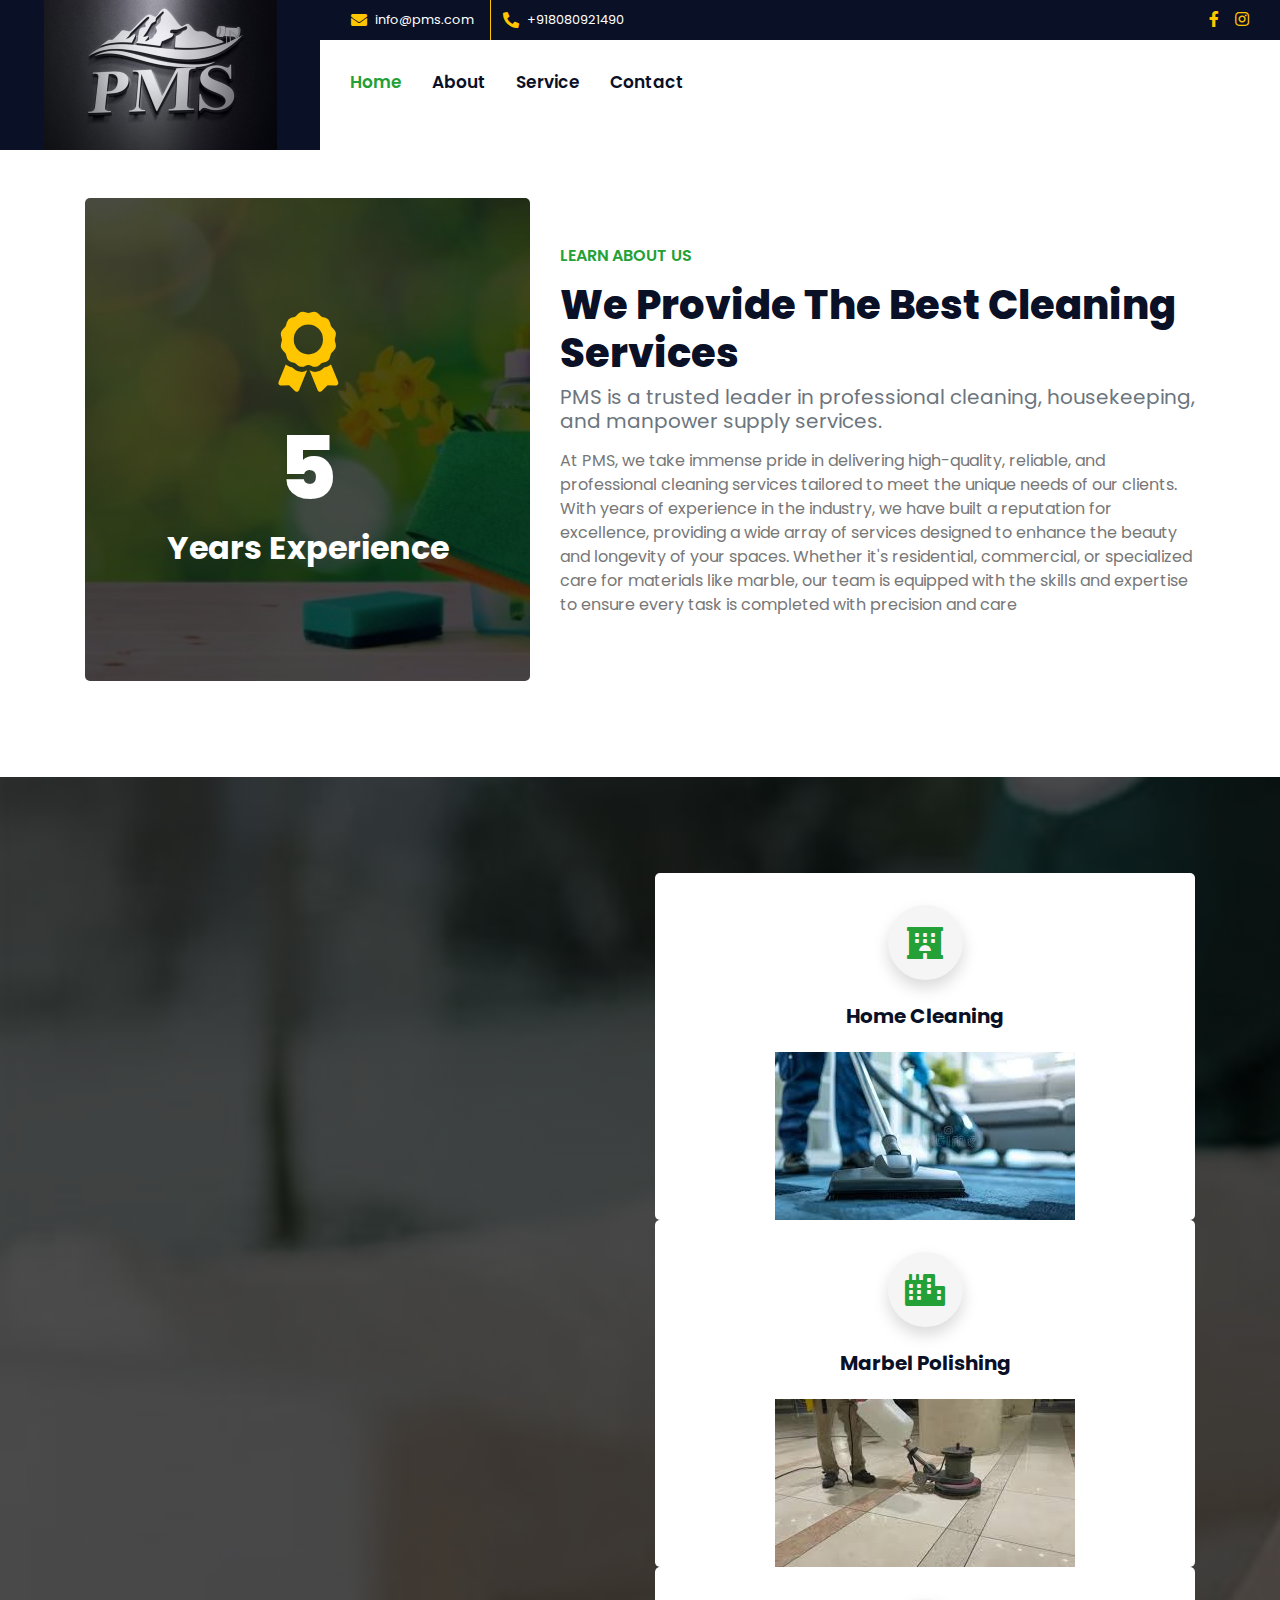
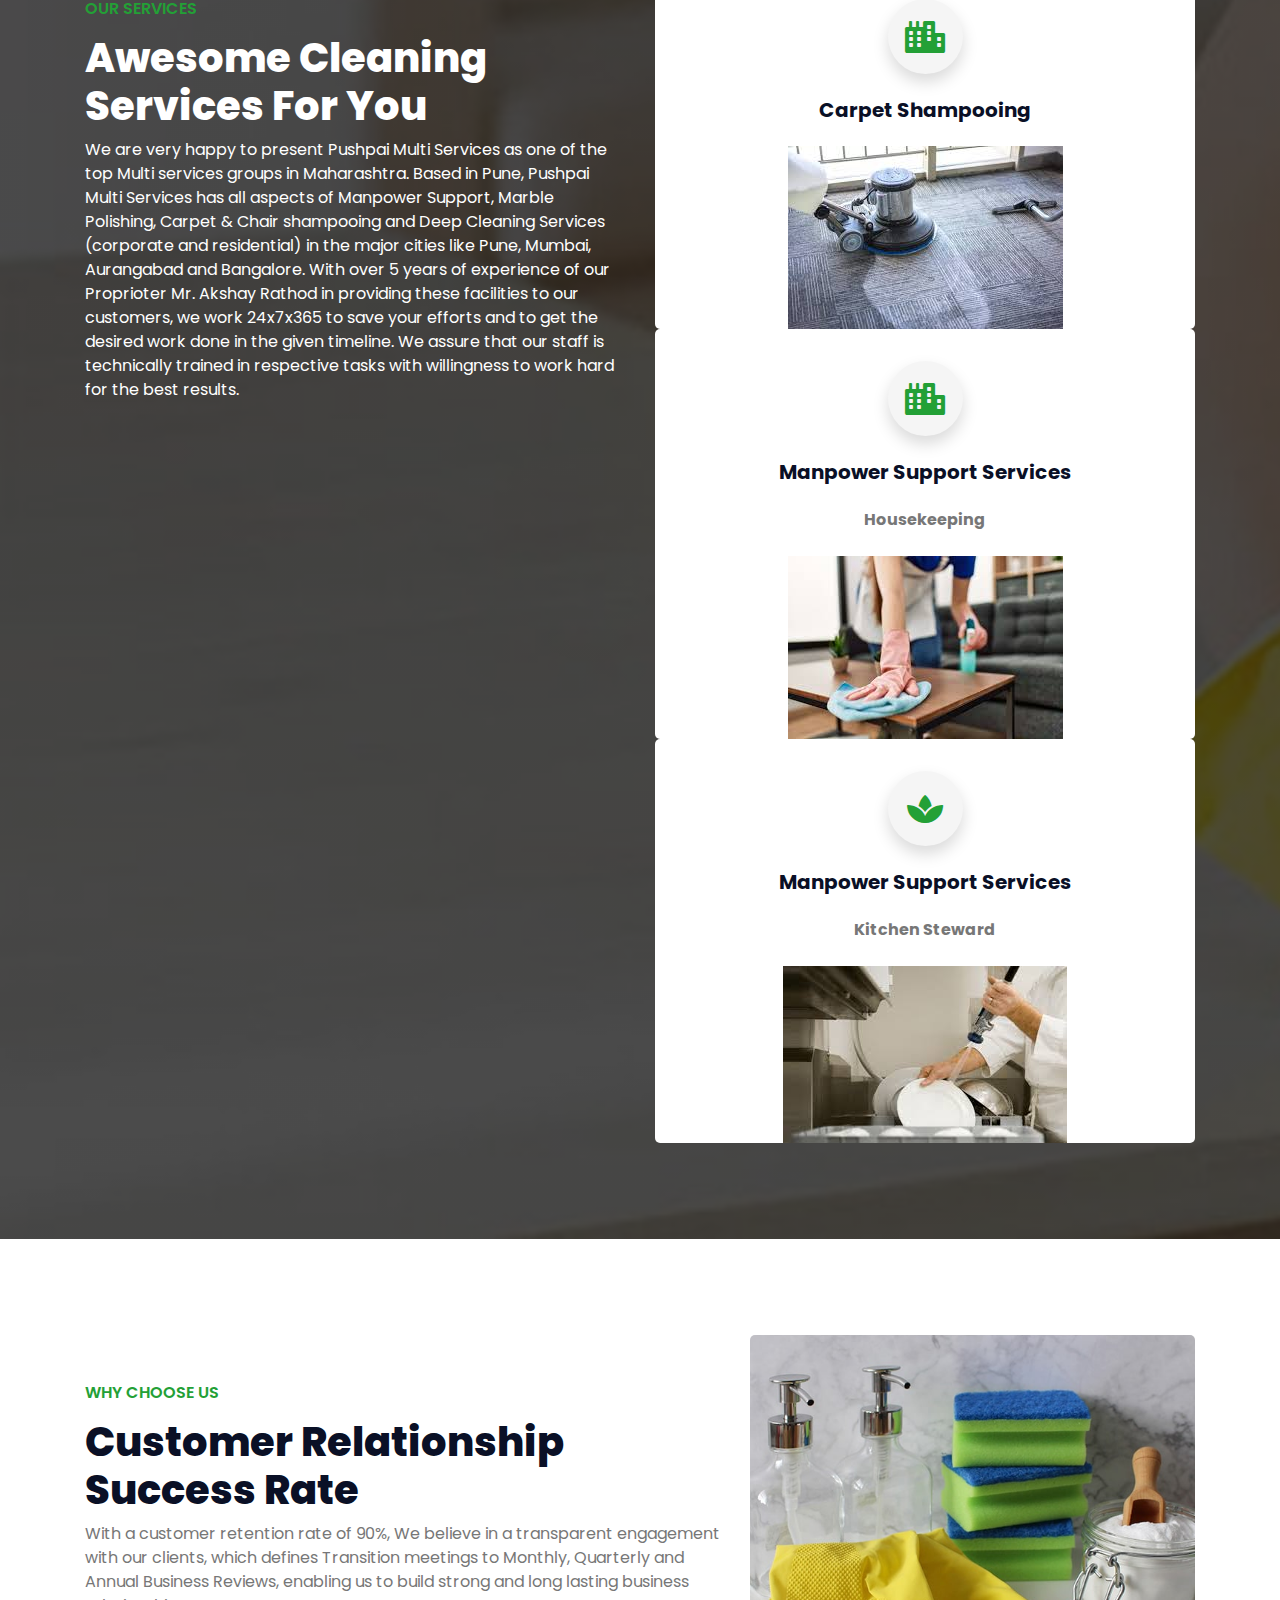
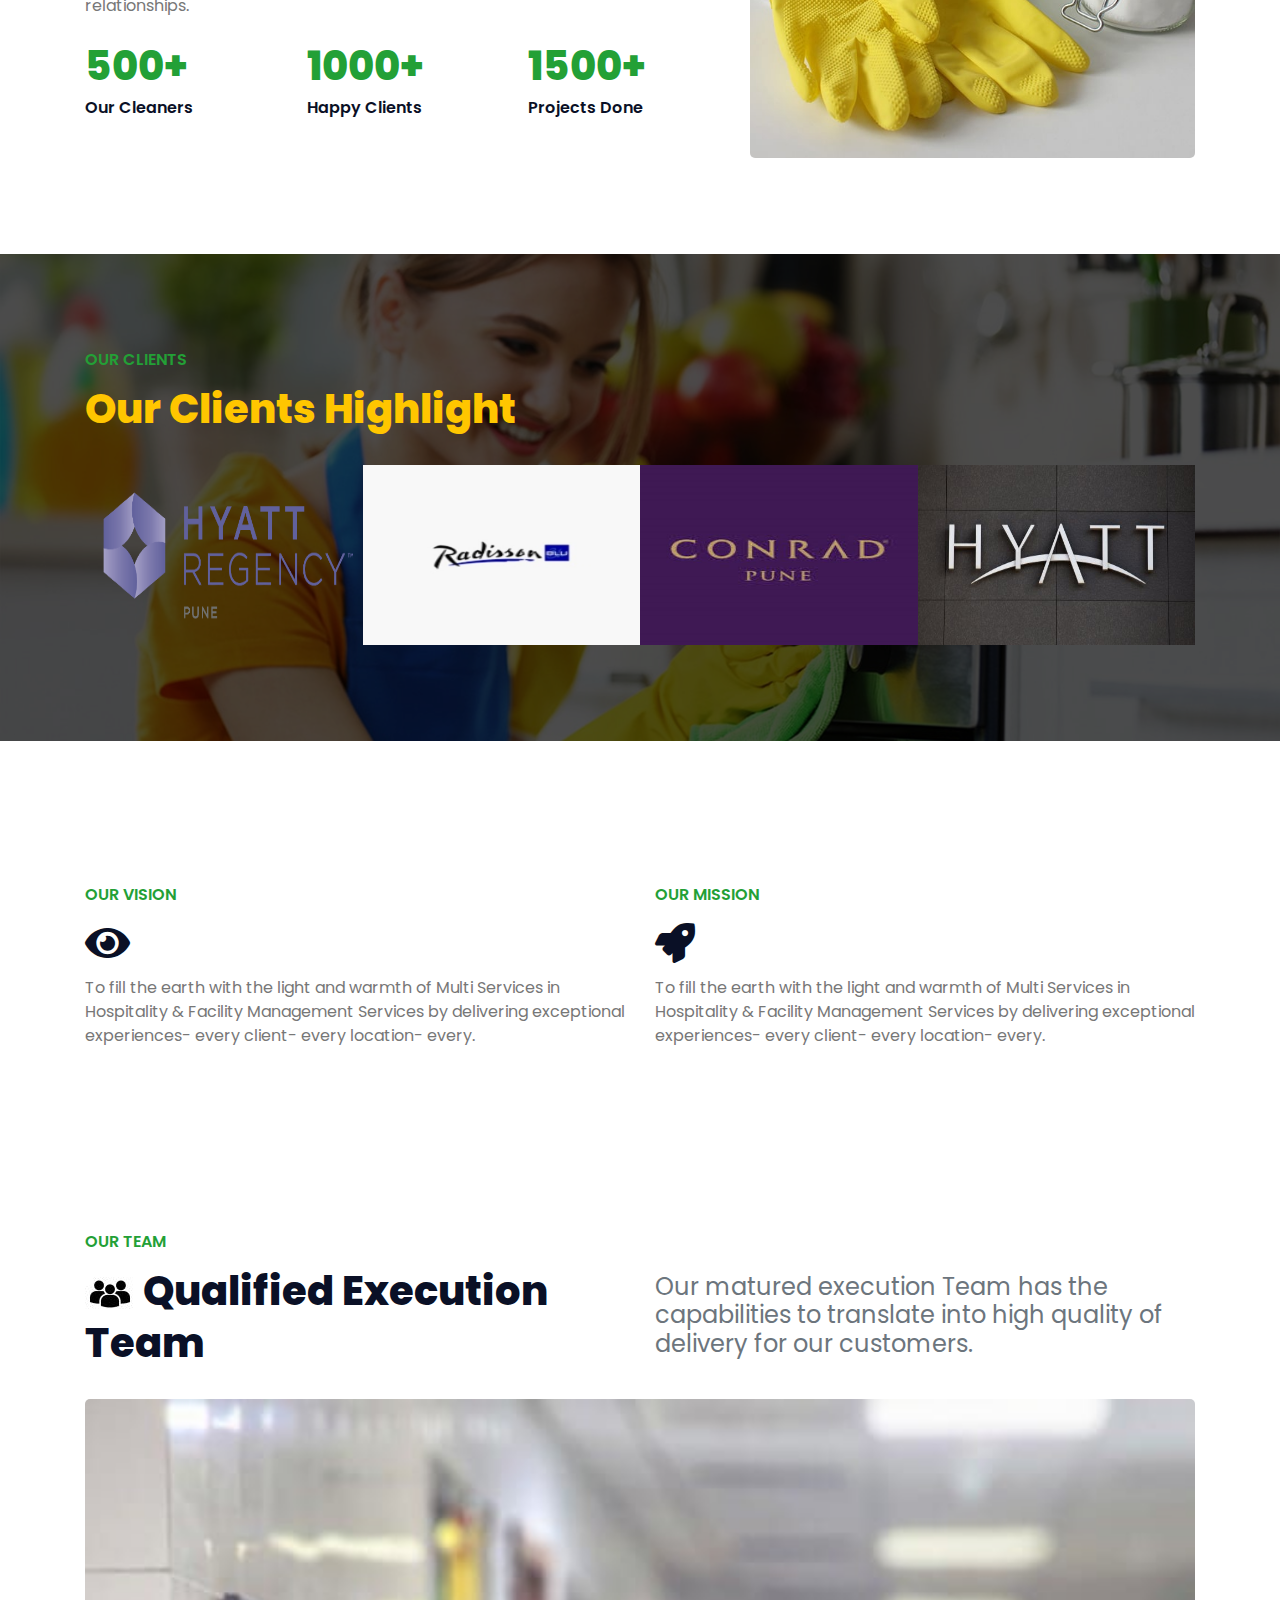
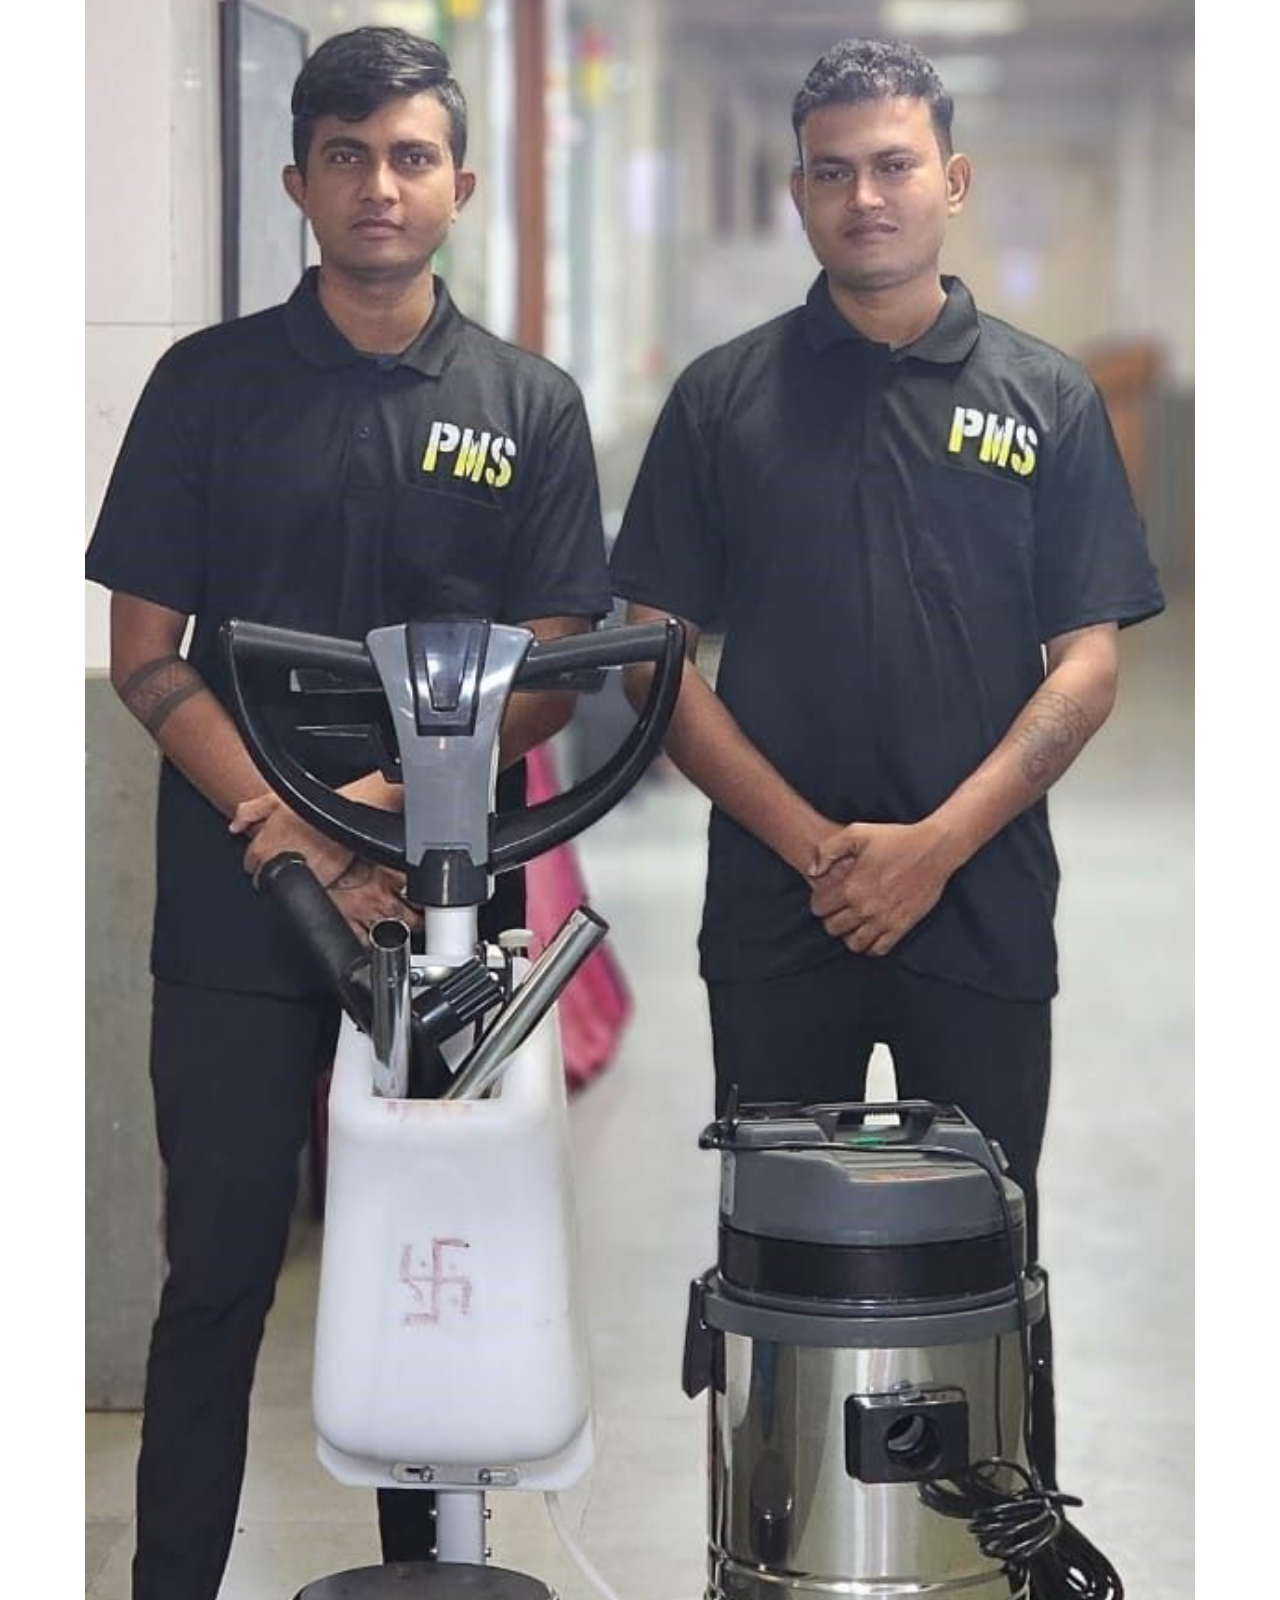
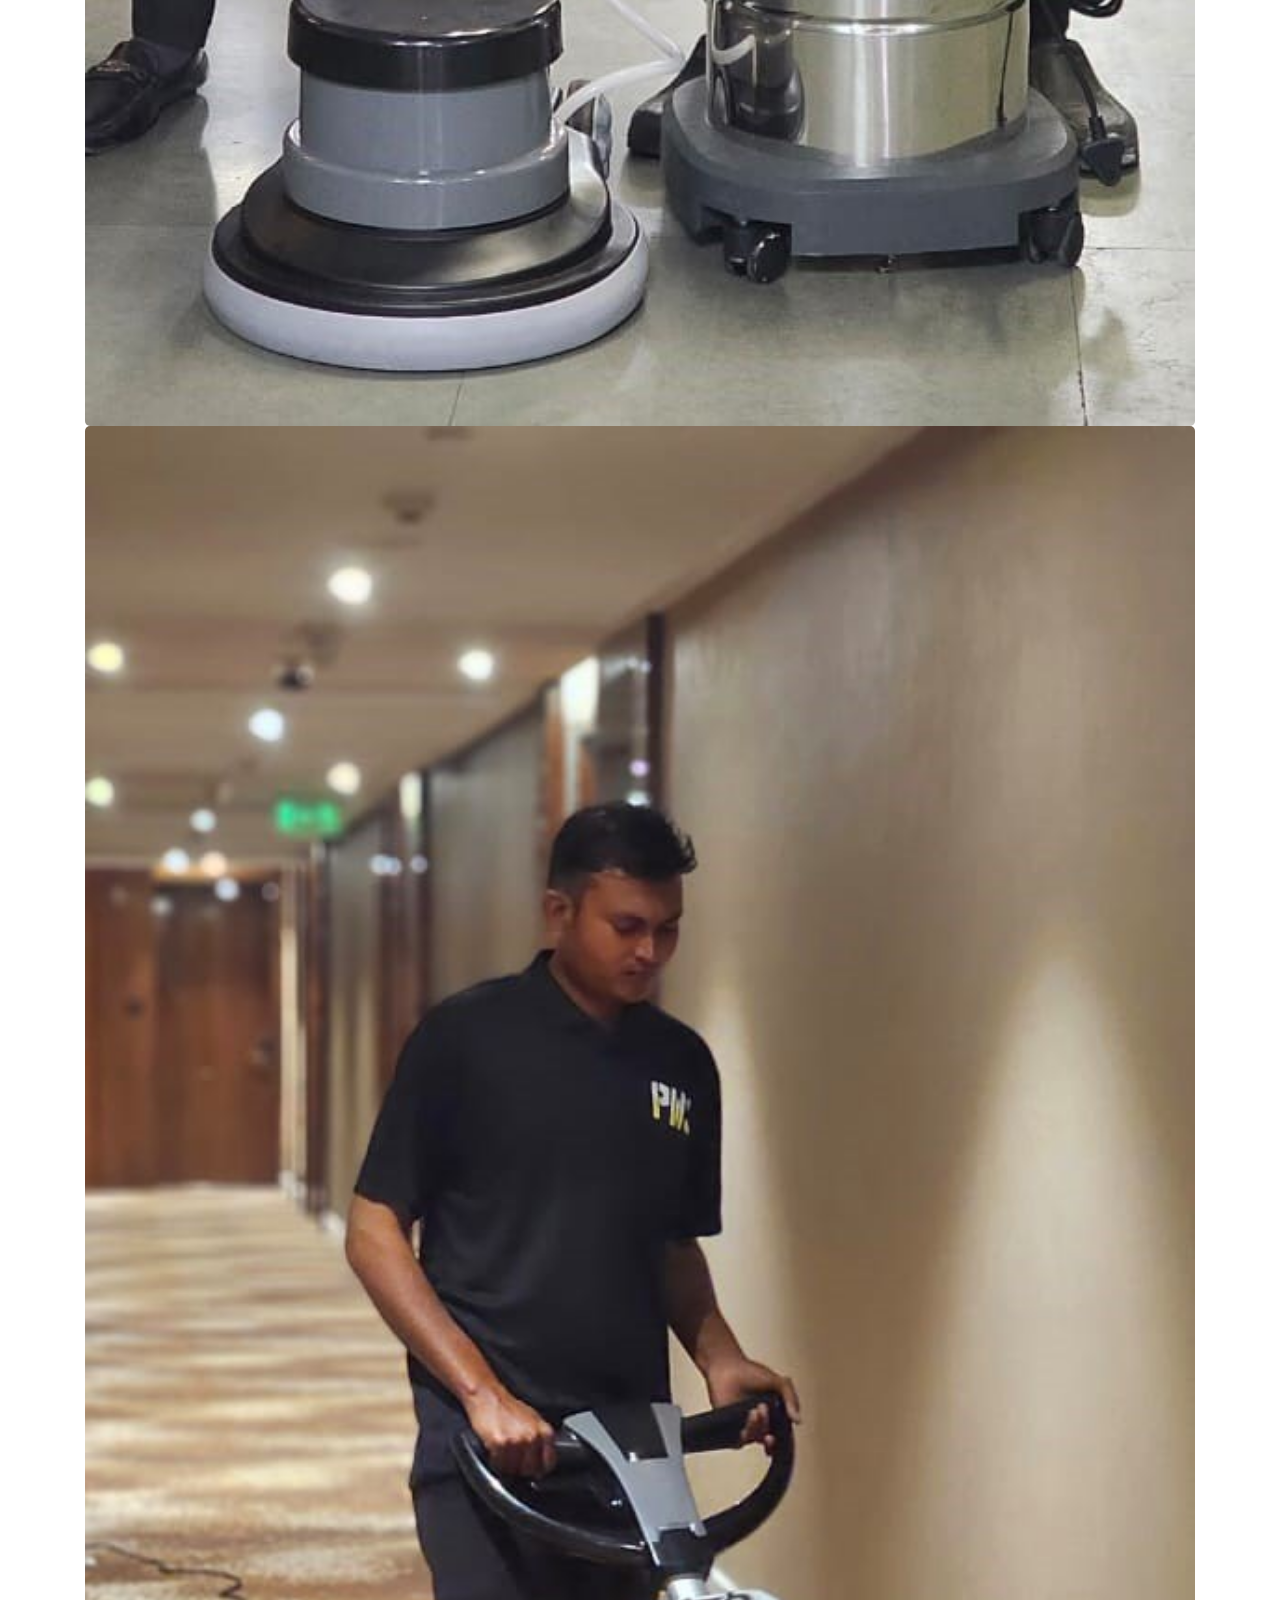
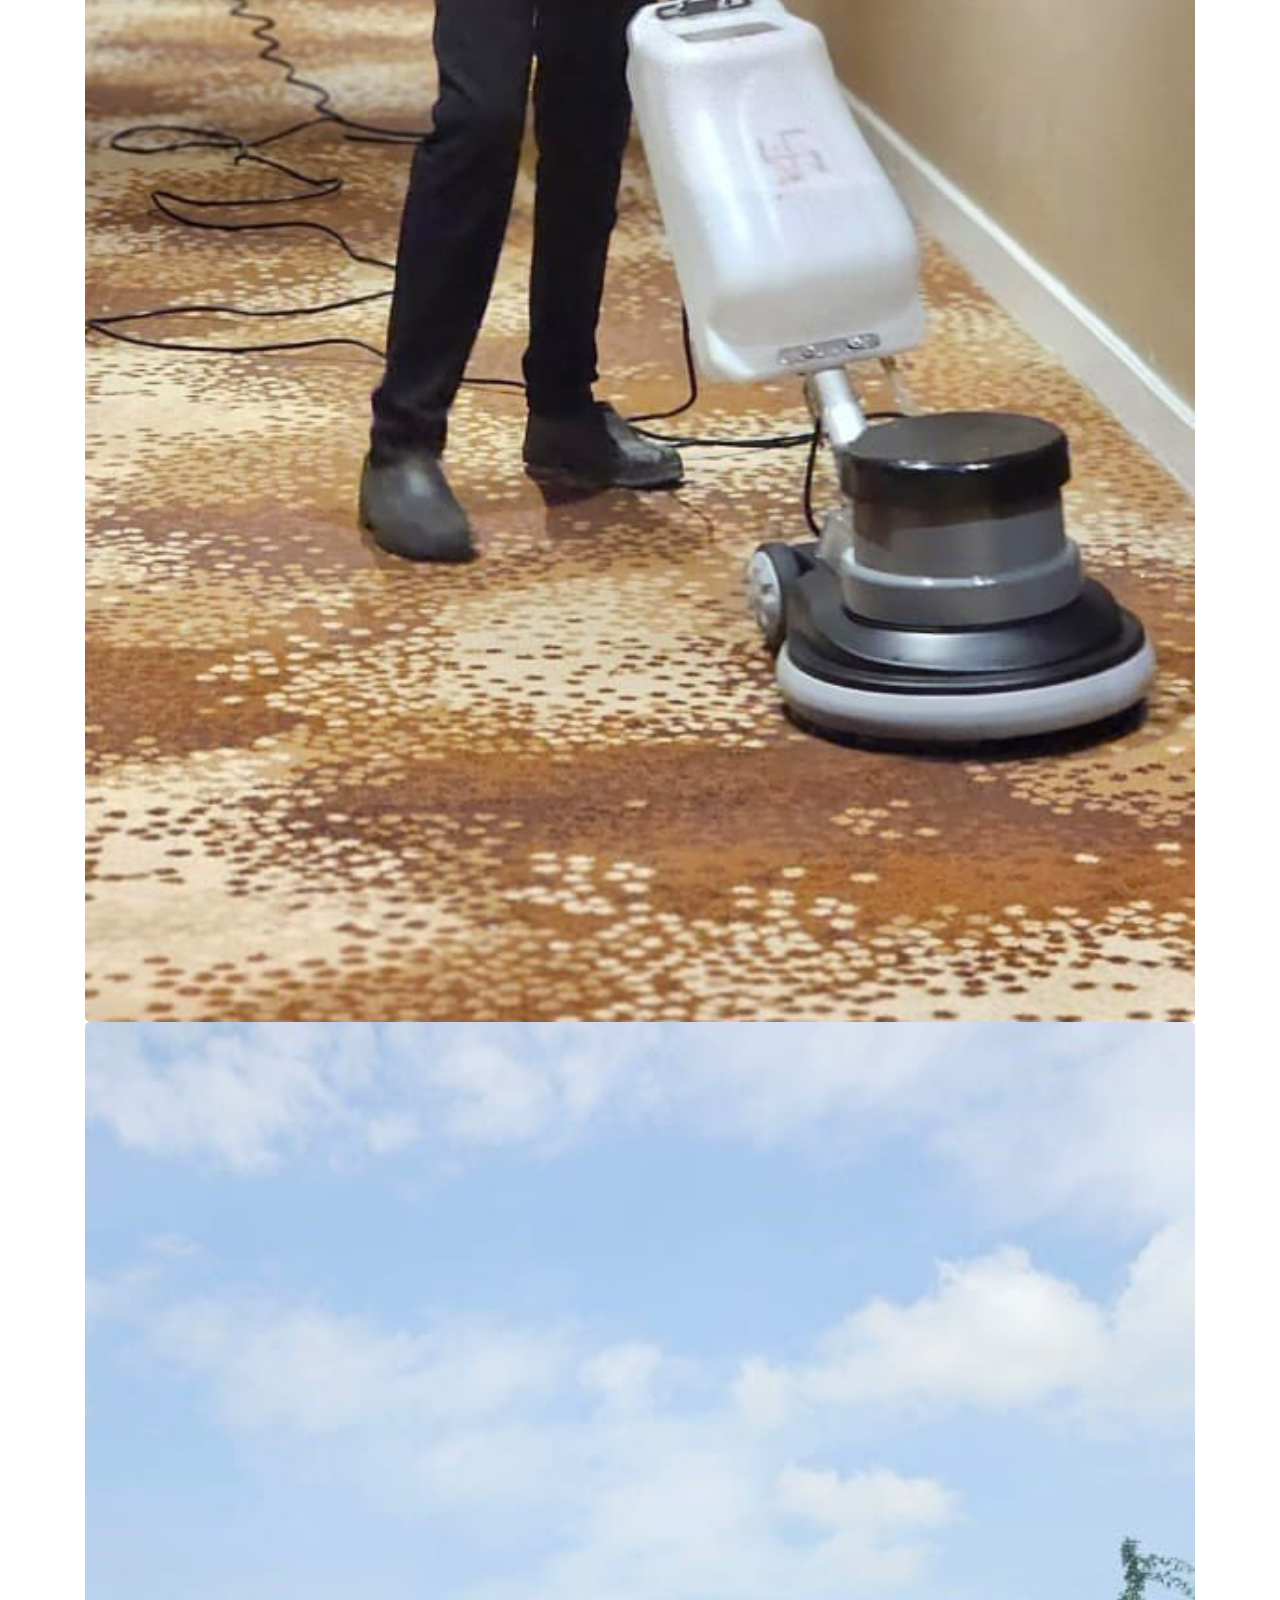
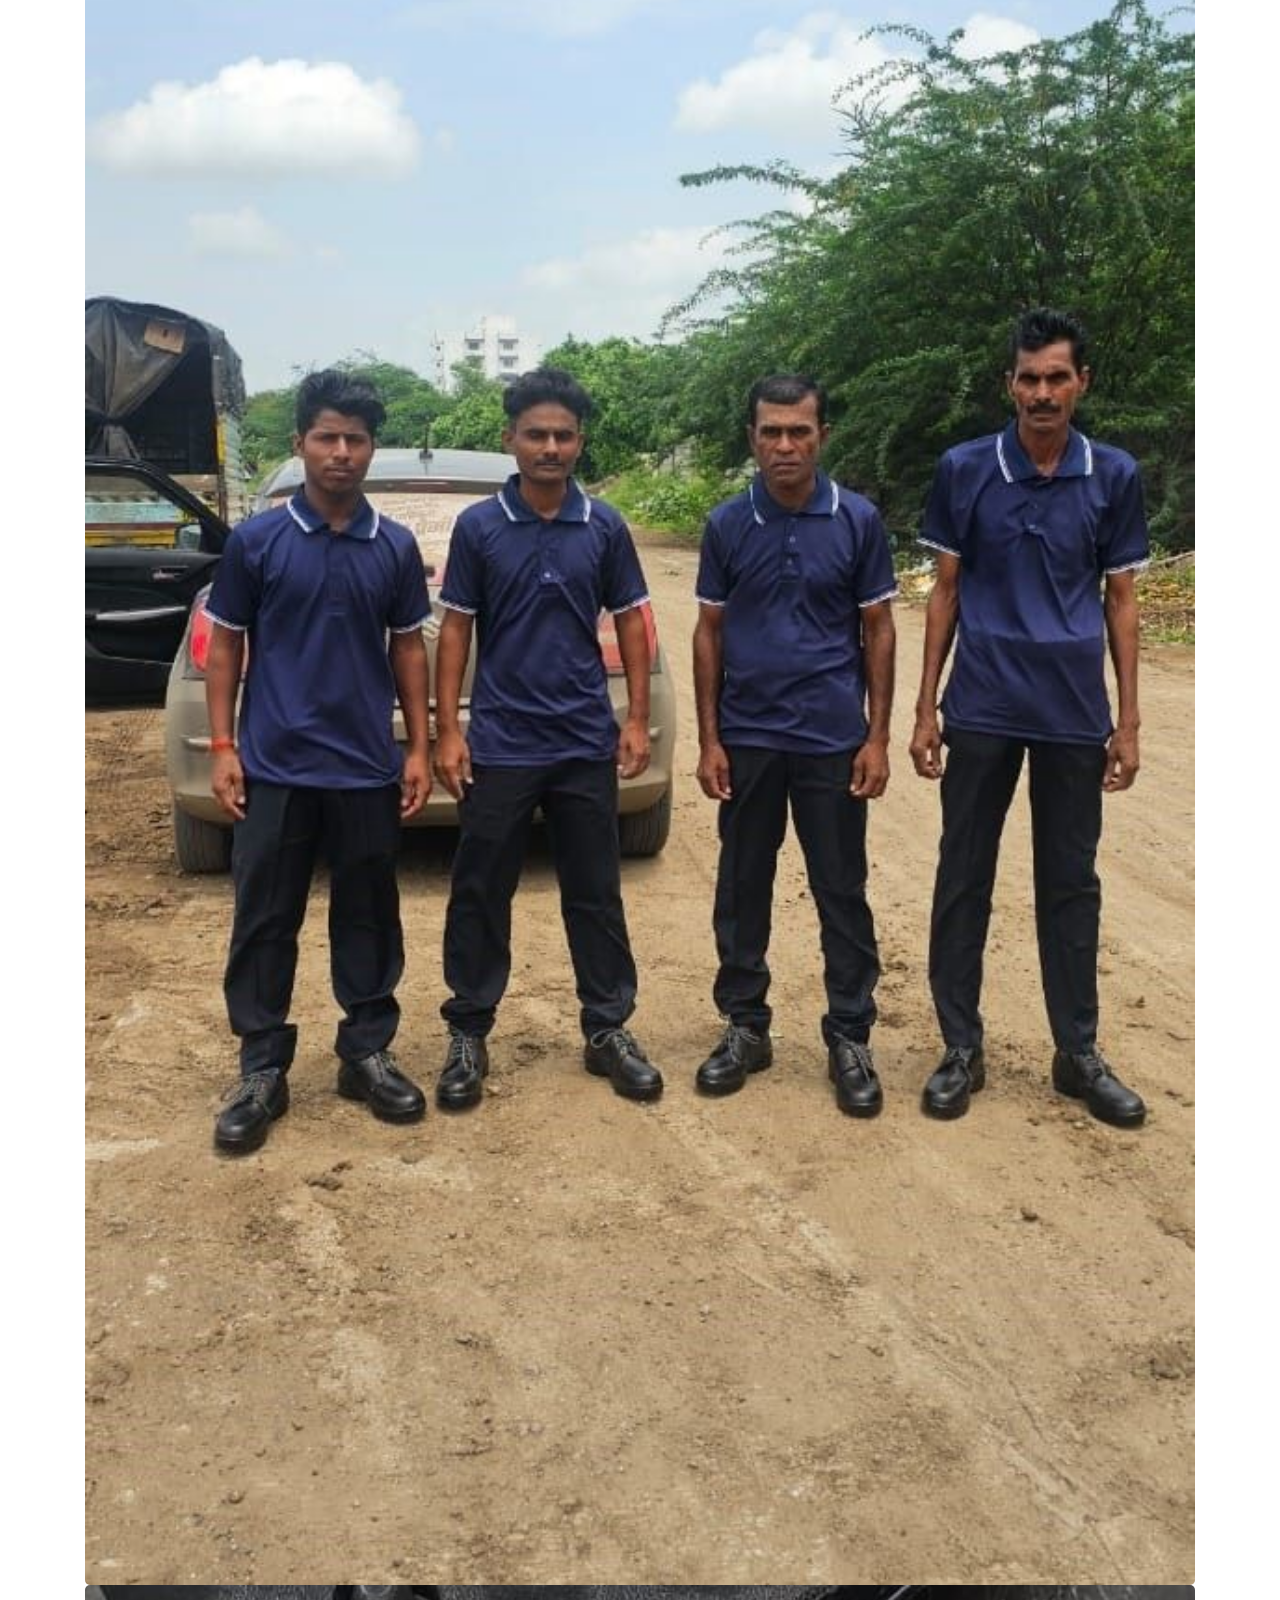
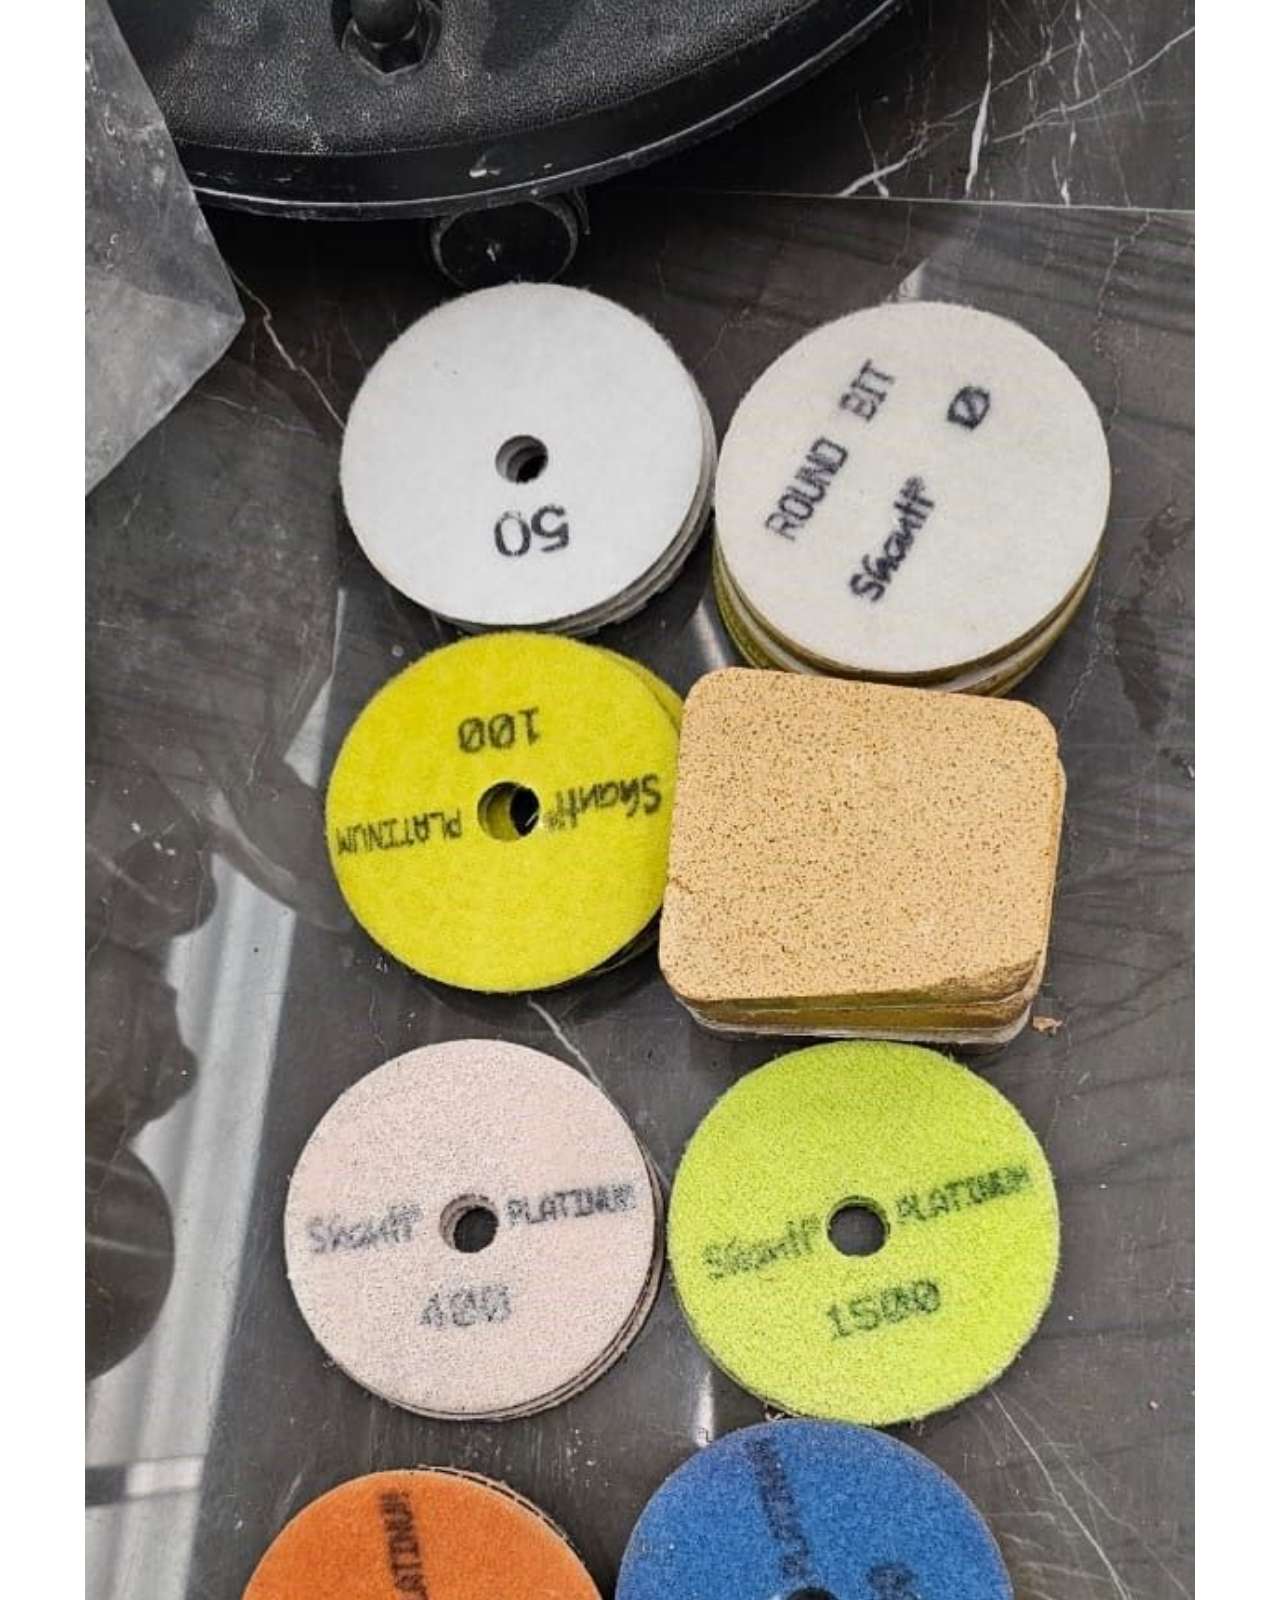
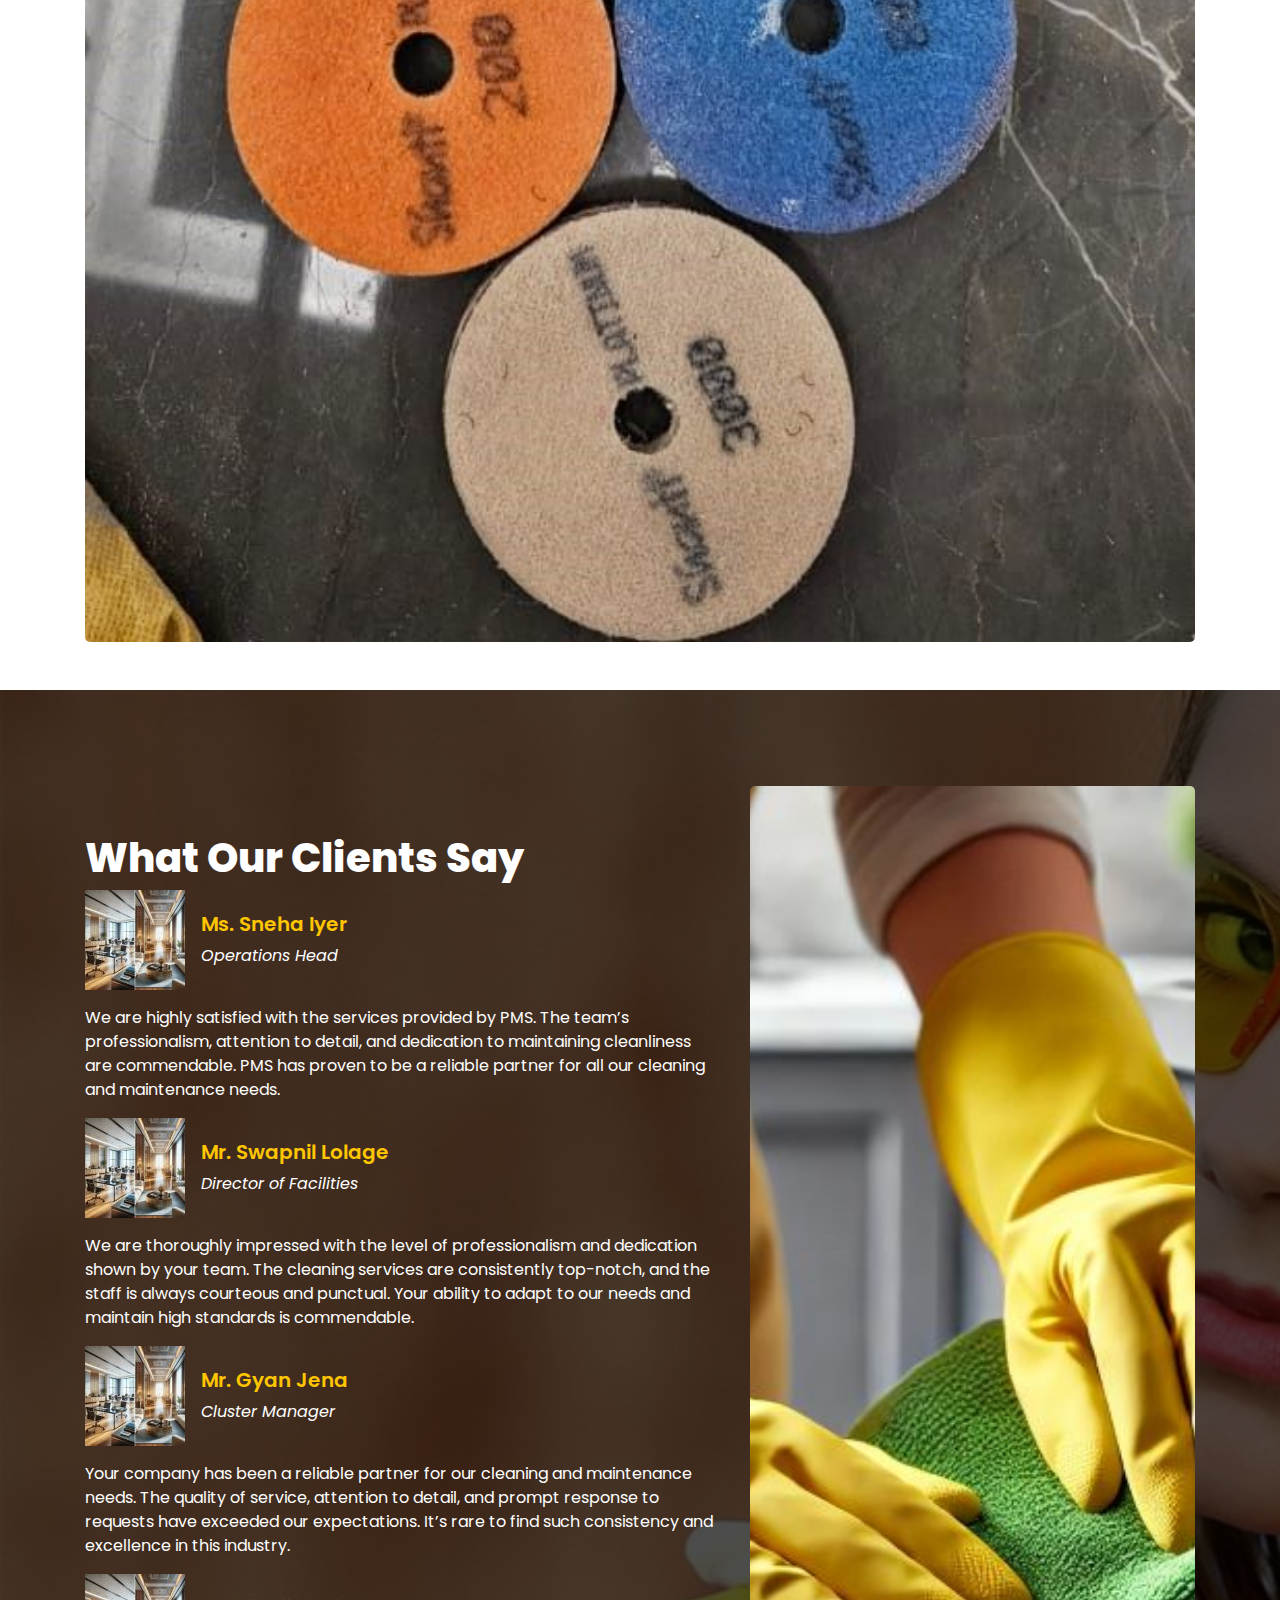
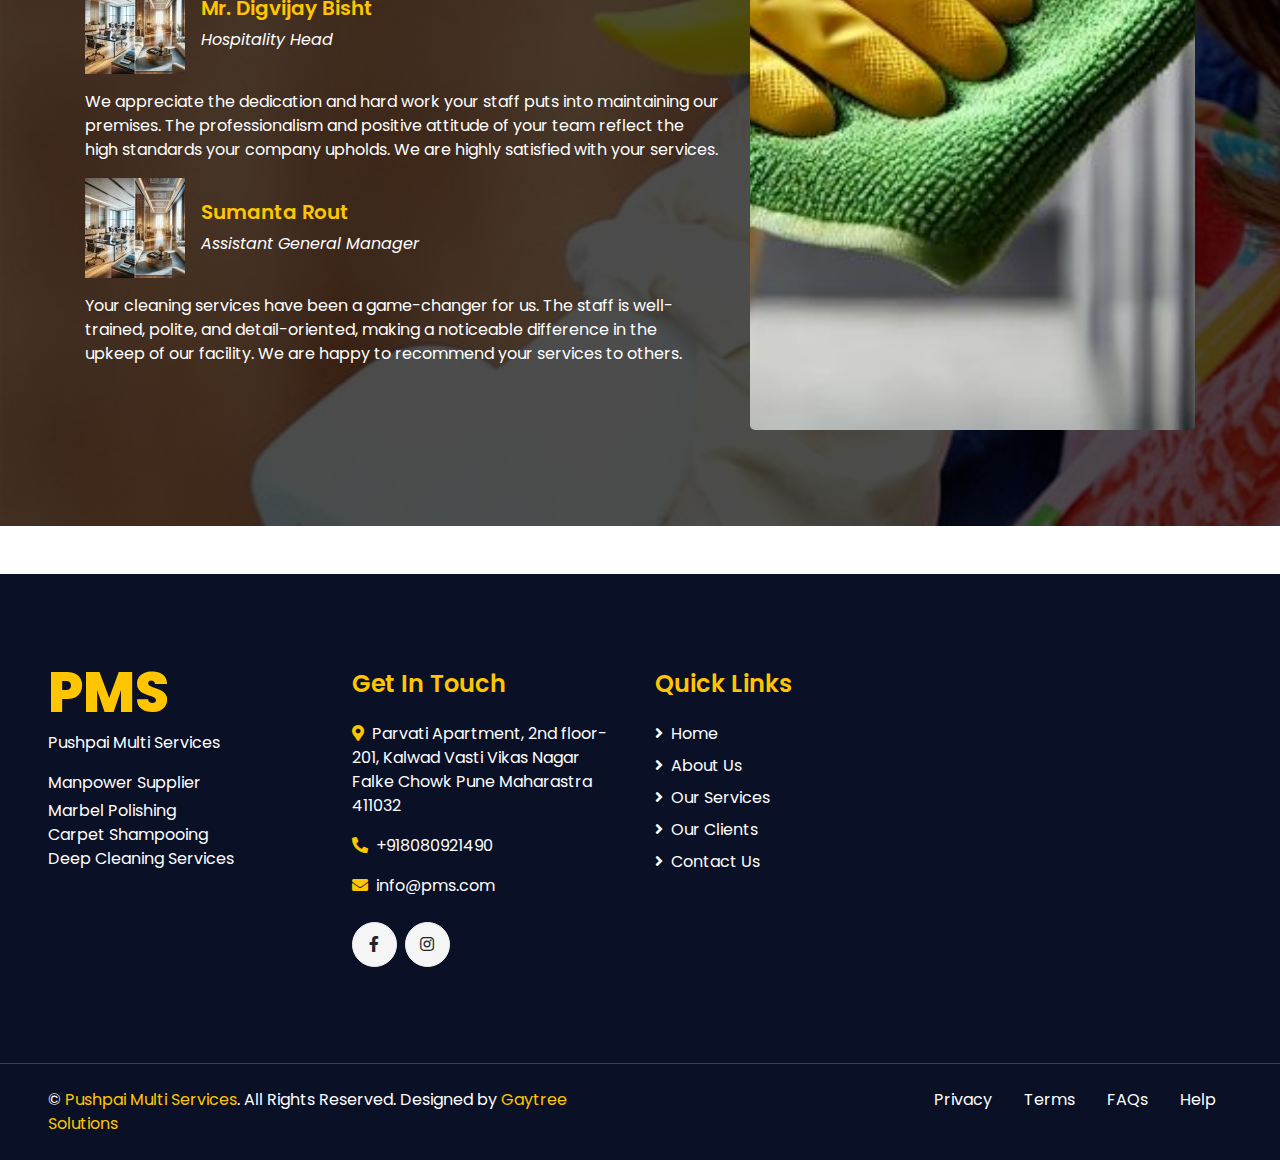
==== index.html @ e842274e "Moved static files to the root directory" ====
<!DOCTYPE html>
<html lang="en">

<head>
    <meta charset="utf-8">
    <title>PMS - Pushpai Multi Services</title>
    <meta content="width=device-width, initial-scale=1.0" name="viewport">
    <meta content="Pushpai Multi Services" name="keywords">
    <meta content="Pushpai Multi Services" name="description">

    <!-- Favicon -->
    <link href="img/favicon.ico" rel="icon">

    <!-- Google Web Fonts -->
    <link rel="preconnect" href="https://fonts.gstatic.com">
    <link href="https://fonts.googleapis.com/css2?family=Poppins:wght@400;500;600;700;800&display=swap" rel="stylesheet">

    <!-- Font Awesome -->
    <link href="https://cdnjs.cloudflare.com/ajax/libs/font-awesome/5.10.0/css/all.min.css" rel="stylesheet">

    <!-- Libraries Stylesheet -->
    <link href="lib/owlcarousel/assets/owl.carousel.min.css" rel="stylesheet">
    <link href="lib/lightbox/css/lightbox.min.css" rel="stylesheet">

    <!-- Customized Bootstrap Stylesheet -->
    <link href="css/style.css" rel="stylesheet">
</head>

<body>
    <!--Header Starts-->
    <div class="container-fluid">
        <div class="row">
            <div class="col-lg-3 bg-dark d-none d-lg-block">
                <a href="" class="navbar-brand w-100 h-100 m-0 p-0 d-flex align-items-center justify-content-center">
                    <img src="img/pmslogo1.jpg" />
                </a>
            </div>
            <div class="col-lg-9">
                <div class="row bg-dark d-none d-lg-flex">
                    <div class="col-lg-7 text-left text-white">
                        <div class="h-100 d-inline-flex align-items-center border-right border-primary py-2 px-3">
                            <i class="fa fa-envelope text-primary mr-2"></i>
                            <small>info@pms.com</small>
                        </div>
                        <div class="h-100 d-inline-flex align-items-center py-2 px-2">
                            <i class="fa fa-phone-alt text-primary mr-2"></i>
                            <small>+918080921490</small>
                        </div>
                    </div>
                    <div class="col-lg-5 text-right">
                        <div class="d-inline-flex align-items-center pr-2">
                            <a class="text-primary p-2" href="">
                                <i class="fab fa-facebook-f"></i>
                            </a>
                            <a class="text-primary p-2" href="https://www.instagram.com/pushpai_multiservices07pvt_ltd/profilecard/?igsh=MjhtMmc2MXdqMWpk" target="_blank" rel="noopener noreferrer">
                                <i class="fab fa-instagram"></i>
                            </a>
                        </div>
                    </div>
                </div>
                <nav class="navbar navbar-expand-lg bg-white navbar-light p-0">
                    <a href="" class="navbar-brand d-block d-lg-none">
                        <img src="img/pmslogo1.jpg" />
                    </a>
                    <button type="button" class="navbar-toggler" data-toggle="collapse" data-target="#navbarCollapse">
                        <span class="navbar-toggler-icon"></span>
                    </button>
                    <div class="collapse navbar-collapse justify-content-between" id="navbarCollapse">
                        <div class="navbar-nav mr-auto py-0">
                            <a href="index.html" class="nav-item nav-link active">Home</a>
                            <a href="about.html" class="nav-item nav-link">About</a>
                            <a href="service.html" class="nav-item nav-link">Service</a>
                            <a href="contact.html" class="nav-item nav-link">Contact</a>
                        </div>
                    </div>
                </nav>
            </div>
        </div>
    </div>
    <!--Header End-->
        <!-- Contact Info End -->
        <!-- About Start -->
        <div class="container-fluid py-5 mb-5">
            <div class="container">
                <div class="row">
                    <div class="col-lg-5">
                        <div class="d-flex flex-column align-items-center justify-content-center bg-about rounded h-100 py-5 px-3">
                            <i class="fa fa-5x fa-award text-primary mb-4"></i>
                            <h1 class="display-2 text-white mb-2" data-toggle="counter-up">5</h1>
                            <h2 class="text-white m-0">Years Experience</h2>
                        </div>
                    </div>
                    <div class="col-lg-7 pt-5 pb-lg-5">
                        <h6 class="text-secondary font-weight-semi-bold text-uppercase mb-3">Learn About Us</h6>
                        <h1 class="">We Provide The Best Cleaning Services</h1>
                        <h5 class="text-muted font-weight-normal mb-3">PMS is a trusted leader in professional cleaning, housekeeping, and manpower supply services. </h5>
                        <p>At PMS, we take immense pride in delivering high-quality, reliable, and professional cleaning services tailored to meet the unique needs of our clients. With years of experience in the industry, we have built a reputation for excellence, providing a wide array of services designed to enhance the beauty and longevity of your spaces. Whether it's residential, commercial, or specialized care for materials like marble, our team is equipped with the skills and expertise to ensure every task is completed with precision and care</p>
                    </div>
                </div>
            </div>
        </div>
        <!-- About End -->
        <!-- Services Start -->
        <div class="container-fluid bg-service py-5">
            <div class="container py-5">
                <div class="row align-items-center">
                    <div class="col-lg-6">
                        <h6 class="text-secondary font-weight-semi-bold text-uppercase mb-3">Our Services</h6>
                        <h1 class="text-white">Awesome Cleaning Services For You</h1>
                        <p class="text-white">
                            We are very happy to present Pushpai Multi Services as one of the top Multi services groups in Maharashtra. Based in Pune, Pushpai Multi Services has all aspects of Manpower Support, Marble Polishing, Carpet & Chair shampooing and Deep Cleaning Services (corporate and residential) in the major cities like Pune, Mumbai, Aurangabad and Bangalore.
                            With over 5 years of experience of our Proprioter Mr. Akshay Rathod in providing these facilities to our customers, we work 24x7x365 to save your efforts and to get the desired work done in the given timeline. We assure that our staff is technically trained in respective tasks with willingness to work hard for the best results.
                        </p>
                    </div>
                    <div class="col-lg-6 pt-5 pt-lg-0">
                        <div class="owl-carousel service-carousel position-relative">
                            <div class="d-flex flex-column align-items-center text-center bg-white rounded overflow-hidden pt-4">
                                <div class="icon-box bg-light text-secondary shadow mt-2 mb-4">
                                    <i class="fa fa-2x fa-hotel"></i>
                                </div>
                                <h5 class="font-weight-bold mb-4 px-4">Home Cleaning</h5>
                                <img src="img/cleaninghome_images.jpg" />

                            </div>
                            <div class="d-flex flex-column align-items-center text-center bg-white rounded overflow-hidden pt-4">
                                <div class="icon-box bg-light text-secondary shadow mt-2 mb-4">
                                    <i class="fa fa-2x fa-city"></i>
                                </div>
                                <h5 class="font-weight-bold mb-4 px-4">Marbel Polishing</h5>
                                <img src="img/marbel_polishing.jpg" />

                            </div>
                            <div class="d-flex flex-column align-items-center text-center bg-white rounded overflow-hidden pt-4">
                                <div class="icon-box bg-light text-secondary shadow mt-2 mb-4">
                                    <i class="fa fa-2x fa-city"></i>
                                </div>
                                <h5 class="font-weight-bold mb-4 px-4">Carpet Shampooing</h5>
                                <img src="img/carpet_shampooing.jpg" />

                            </div>
                            <div class="d-flex flex-column align-items-center text-center bg-white rounded overflow-hidden pt-4">
                                <div class="icon-box bg-light text-secondary shadow mt-2 mb-4">
                                    <i class="fa fa-2x fa-city"></i>
                                </div>
                                <h5 class="font-weight-bold mb-4 px-4">Manpower Support Services</h5>
                                <h7 class="font-weight-bold mb-4 px-4">Housekeeping</h7>
                                <img src="img/housekeeping.jpg" />
                            </div>
                            <div class="d-flex flex-column align-items-center text-center bg-white rounded overflow-hidden pt-4">
                                <div class="icon-box bg-light text-secondary shadow mt-2 mb-4">
                                    <i class="fa fa-2x fa-spa"></i>
                                </div>
                                <h5 class="font-weight-bold mb-4 px-4">Manpower Support Services</h5>
                                <h7 class="font-weight-bold mb-4 px-4">Kitchen Steward</h7>
                                <img src="img/kitchensteward.jpg" />
                            </div>
                        </div>
                    </div>
                </div>
            </div>
        </div>
        <!-- Services End -->
        <!-- Features Start -->
        <div class="container-fluid py-5">
            <div class="container py-5">
                <div class="row">
                    <div class="col-lg-7 pt-lg-5 pb-3">
                        <h6 class="text-secondary font-weight-semi-bold text-uppercase mb-3">Why Choose Us</h6>
                        <h1 class=""> Customer Relationship Success Rate</h1>
                        <p class="mb-4">With a customer retention rate of 90%, We believe in a transparent engagement with our clients, which defines Transition meetings to Monthly, Quarterly and Annual Business Reviews, enabling us to build strong and long lasting business relationships.</p>
                        <div class="row">
                            <div class="col-sm-4">
                                <h1 class="text-secondary mb-2">500+</h1>
                                <h6 class="font-weight-semi-bold mb-sm-4">Our Cleaners</h6>
                            </div>
                            <div class="col-sm-4">
                                <h1 class="text-secondary mb-2">1000+</h1>
                                <h6 class="font-weight-semi-bold mb-sm-4">Happy Clients</h6>
                            </div>
                            <div class="col-sm-4">
                                <h1 class="text-secondary mb-2">1500+</h1>
                                <h6 class="font-weight-semi-bold mb-sm-4">Projects Done</h6>
                            </div>
                        </div>
                    </div>
                    <div class="col-lg-5" style="min-height: 400px;">
                        <div class="position-relative h-100 rounded overflow-hidden">
                            <img class="position-absolute w-100 h-100" src="img/feature.jpg" style="object-fit: cover;">
                        </div>
                    </div>
                </div>
            </div>
        </div>
        <!-- Features End -->
        <!-- Portfolio Start -->
        <div class="container-fluid bg-portfolio py-5">
            <div class="container py-5">
                <div class="row align-items-end mb-4">
                    <div class="col-lg-6">
                        <h6 class="text-secondary font-weight-semi-bold text-uppercase mb-3">Our Clients</h6>
                        <h1 class="text-primary">Our Clients Highlight</h1>
                    </div>
                </div>
                <div class="row m-0 portfolio-container">
                    <div class="col-lg-3 col-md-6 col-sm-12 p-0 portfolio-item">
                        <div class="position-relative overflow-hidden">
                            <div class="portfolio-img">
                                <img class="img-projfluid w-100" src="img/hyattreg.jpg" alt="">
                            </div>
                            <div class="portfolio-text bg-primary">
                                <h4 class="font-weight-bold mb-4">Hyatt Regency</h4>
                                <div class="d-flex align-items-center justify-content-center">
                                </div>
                            </div>
                        </div>
                    </div>
                    <div class="col-lg-3 col-md-6 col-sm-12 p-0 portfolio-item">
                        <div class="position-relative overflow-hidden">
                            <div class="portfolio-img">
                                <img class="img-projfluid w-100" src="img/raddisionblue1.jpg" alt="">
                            </div>
                            <div class="portfolio-text bg-primary">
                                <h4 class="font-weight-bold mb-4">Raddision Hotel</h4>
                                <div class="d-flex align-items-center justify-content-center">
                                </div>
                            </div>
                        </div>
                    </div>
                    <div class="col-lg-3 col-md-6 col-sm-12 p-0 portfolio-item">
                        <div class="position-relative overflow-hidden">
                            <div class="portfolio-img">
                                <img class="img-projfluid w-100" src="img/contradpune.jpg" alt="">
                            </div>
                            <div class="portfolio-text bg-primary">
                                <h4 class="font-weight-bold mb-4">Contrad Hotel</h4>
                                <div class="d-flex align-items-center justify-content-center">
                                </div>
                            </div>
                        </div>
                    </div>

                    <div class="col-lg-3 col-md-6 col-sm-12 p-0 portfolio-item">
                        <div class="position-relative overflow-hidden">
                            <div class="portfolio-img">
                                <img class="img-projfluid w-100" src="img/hyattHot.jpg" alt="">
                            </div>
                            <div class="portfolio-text bg-primary">
                                <h4 class="font-weight-bold mb-4">Hyatt Hotel</h4>
                                <div class="d-flex align-items-center justify-content-center">
                                </div>
                            </div>
                        </div>
                    </div>
                </div>
            </div>
        </div>

        <!-- Portfolio End -->
        <!-- Vision Start -->
        <div class="container-fluid py-5">
            <div class="container py-5">
                <div class="row">
                    <div class="col-lg-6 pt-lg-5 pb-3">
                        <h6 class="text-secondary font-weight-semi-bold text-uppercase mb-3">Our Vision</h6>
                        <h1 class=""><i class="fa-solid fa fa-eye"></i></h1>
                        <p class="mb-4">
                            To fill the earth with the light and warmth of Multi Services in Hospitality & Facility
                            Management Services by delivering exceptional experiences- every client- every location- every.
                        </p>
                    </div>
                    <div class="col-lg-6 pt-lg-5 pb-3">
                        <h6 class="text-secondary font-weight-semi-bold text-uppercase mb-3">Our Mission</h6>
                        <h1 class=""><i class="fa fa-rocket"></i></h1>
                        <p class="mb-4">
                            To fill the earth with the light and warmth of Multi Services in Hospitality & Facility
                            Management Services by delivering exceptional experiences- every client- every location- every.
                        </p>
                    </div>
                </div>
            </div>
        </div>

        <!-- Team Start -->
        <div class="container-fluid py-0">
            <div class="container py-5">
                <div class="row align-items-end mb-4">
                    <div class="col-lg-6">
                        <h6 class="text-secondary font-weight-semi-bold text-uppercase mb-3">
                            Our Team
                        </h6>
                        <h1 class=""><img src="img/team.jpg"/> Qualified Execution Team</h1>
                    </div>
                    <div class="col-lg-6">
                        <h4 class="font-weight-normal text-muted mb-3">Our matured execution Team has the capabilities to translate into high quality of delivery for our customers.</h4>
                    </div>
                </div>
                <div class="row">
                    <div class="col-12">
                        <div class="owl-carousel team-carousel position-relative">
                            <div class="team d-flex flex-column text-center rounded overflow-hidden">
                                <div class="position-relative">
                                    <div class="team-img">
                                        <img class="img-fluid w-100" src="img/pmsteam-5.jpg" alt="">
                                    </div>
                                    <div class="team-social d-flex flex-column align-items-center justify-content-center bg-primary">
                                        <p><b>P</b> </p><p><b>M</b> </p><p><b>S</b> </p>
                                        <a class="btn btn-secondary btn-social mb-2" href="#"><i class="fab fa-facebook-f"></i></a>
                                        <a class="btn btn-secondary btn-social" href="https://www.instagram.com/pushpai_multiservices07pvt_ltd/profilecard/?igsh=MjhtMmc2MXdqMWpk" target="_blank" rel="noopener noreferrer"><i class="fab fa-instagram"></i></a>
                                    </div>
                                </div>

                            </div>
                            <div class="team d-flex flex-column text-center rounded overflow-hidden">
                                <div class="position-relative">
                                    <div class="team-img">
                                        <img class="img-fluid w-100" src="img/pmsteam-4.jpg" alt="">
                                    </div>
                                    <div class="team-social d-flex flex-column align-items-center justify-content-center bg-primary">
                                        <p><b>P</b> </p><p><b>M</b> </p><p><b>S</b> </p>
                                        <a class="btn btn-secondary btn-social mb-2" href="#"><i class="fab fa-facebook-f"></i></a>
                                        <a class="btn btn-secondary btn-social" href="https://www.instagram.com/pushpai_multiservices07pvt_ltd/profilecard/?igsh=MjhtMmc2MXdqMWpk" target="_blank" rel="noopener noreferrer"><i class="fab fa-instagram"></i></a>
                                    </div>
                                </div>

                            </div>
                            <div class="team d-flex flex-column text-center rounded overflow-hidden">
                                <div class="position-relative">
                                    <div class="team-img">
                                        <img class="img-fluid w-100" src="img/pmsteam-3.jpg" alt="">
                                    </div>
                                    <div class="team-social d-flex flex-column align-items-center justify-content-center bg-primary">
                                        <p><b>P</b> </p><p><b>M</b> </p><p><b>S</b> </p>
                                        <a class="btn btn-secondary btn-social mb-2" href="#"><i class="fab fa-facebook-f"></i></a>
                                        <a class="btn btn-secondary btn-social" href="https://www.instagram.com/pushpai_multiservices07pvt_ltd/profilecard/?igsh=MjhtMmc2MXdqMWpk" target="_blank" rel="noopener noreferrer"><i class="fab fa-instagram"></i></a>
                                    </div>
                                </div>

                            </div>
                            <div class="team d-flex flex-column text-center rounded overflow-hidden">
                                <div class="position-relative">
                                    <div class="team-img">
                                        <img class="img-fluid w-100" src="img/pmsteam-1.jpg" alt="">
                                    </div>
                                    <div class="team-social d-flex flex-column align-items-center justify-content-center bg-primary">
                                        <p><b>P</b> </p><p><b>M</b> </p><p><b>S</b> </p>
                                        <a class="btn btn-secondary btn-social mb-2" href="#"><i class="fab fa-facebook-f"></i></a>
                                        <a class="btn btn-secondary btn-social" href="https://www.instagram.com/pushpai_multiservices07pvt_ltd/profilecard/?igsh=MjhtMmc2MXdqMWpk" target="_blank" rel="noopener noreferrer"><i class="fab fa-instagram"></i></a>
                                    </div>
                                </div>

                            </div>
                        </div>
                    </div>
                </div>
            </div>
        </div>
        <!-- Team End -->
        <!-- Testimonial Start -->
        <div class="container-fluid bg-testimonial py-5">
            <div class="container py-5">
                <div class="row">
                    <div class="col-lg-7 pt-lg-5 pb-5">
                        <h1 class="text-white">What Our Clients Say</h1>
                        <div class="owl-carousel testimonial-carousel position-relative">
                            <div class="d-flex flex-column text-white">
                                <div class="d-flex align-items-center mb-3">
                                    <img class="img-fluid" src="img/pmstestimonial-1.jpg" alt="">
                                    <div class="ml-3">
                                        <h5 class="text-primary">Ms. Sneha Iyer</h5>
                                        <i>Operations Head</i>
                                    </div>
                                </div>
                                <p>We are highly satisfied with the services provided by PMS. The team’s professionalism, attention to detail, and dedication to maintaining cleanliness are commendable. PMS has proven to be a reliable partner for all our cleaning and maintenance needs.</p>
                            </div>
                            <div class="d-flex flex-column text-white">
                                <div class="d-flex align-items-center mb-3">
                                    <img class="img-fluid" src="img/pmstestimonial-1.jpg" alt="">
                                    <div class="ml-3">
                                        <h5 class="text-primary">Mr. Swapnil Lolage</h5>
                                        <i>Director of Facilities</i>
                                    </div>
                                </div>
                                <p>We are thoroughly impressed with the level of professionalism and dedication shown by your team. The cleaning services are consistently top-notch, and the staff is always courteous and punctual. Your ability to adapt to our needs and maintain high standards is commendable.</p>
                            </div>
                            <div class="d-flex flex-column text-white">
                                <div class="d-flex align-items-center mb-3">
                                    <img class="img-fluid" src="img/pmstestimonial-1.jpg" alt="">
                                    <div class="ml-3">
                                        <h5 class="text-primary">Mr. Gyan Jena</h5>
                                        <i>Cluster Manager</i>
                                    </div>
                                </div>
                                <p>Your company has been a reliable partner for our cleaning and maintenance needs. The quality of service, attention to detail, and prompt response to requests have exceeded our expectations. It’s rare to find such consistency and excellence in this industry.</p>
                            </div>
                            <div class="d-flex flex-column text-white">
                                <div class="d-flex align-items-center mb-3">
                                    <img class="img-fluid" src="img/pmstestimonial-1.jpg" alt="">
                                    <div class="ml-3">
                                        <h5 class="text-primary">Mr. Digvijay Bisht</h5>
                                        <i>Hospitality Head</i>
                                    </div>
                                </div>
                                <p>We appreciate the dedication and hard work your staff puts into maintaining our premises. The professionalism and positive attitude of your team reflect the high standards your company upholds. We are highly satisfied with your services.</p>
                            </div>
                            <div class="d-flex flex-column text-white">
                                <div class="d-flex align-items-center mb-3">
                                    <img class="img-fluid" src="img/pmstestimonial-1.jpg" alt="">
                                    <div class="ml-3">
                                        <h5 class="text-primary">Sumanta Rout</h5>
                                        <i>Assistant General Manager</i>
                                    </div>
                                </div>
                                <p>Your cleaning services have been a game-changer for us. The staff is well-trained, polite, and detail-oriented, making a noticeable difference in the upkeep of our facility. We are happy to recommend your services to others.</p>
                            </div>
                        </div>
                    </div>
                    <div class="col-lg-5" style="min-height: 400px;">
                        <div class="position-relative h-100 rounded overflow-hidden">
                            <img class="position-absolute w-100 h-100" src="img/pmstestimonial.jpg" style="object-fit: cover;">
                        </div>
                    </div>
                </div>
            </div>
        </div>
        <!-- Testimonial End -->
        <!-- Footer Start -->
        <div class="container-fluid bg-dark text-white mt-5 py-5 px-sm-3 px-md-5">
            <div class="row pt-5">
                <div class="col-lg-3 col-md-6 mb-5">
                    <a href="index.html" class="navbar-brand">
                        <h1 class="m-0 mt-n3 display-4 text-primary">PMS</h1>
                    </a>
                    <p>Pushpai Multi Services</p>
                    <p class="mb-1">Manpower Supplier</p>
                    <p class="mb-0">Marbel Polishing</p>
                    <p class="mb-0">Carpet Shampooing</p>
                    <p class="mb-0">Deep Cleaning Services</p>
                </div>
                <div class="col-lg-3 col-md-6 mb-5">
                    <h4 class="font-weight-semi-bold text-primary mb-4">Get In Touch</h4>
                    <p>
                        <i class="fa fa-map-marker-alt text-primary mr-2"></i>Parvati Apartment, 2nd floor-201,
                        Kalwad Vasti Vikas Nagar Falke Chowk Pune Maharastra 411032
                    </p>
                    <p><i class="fa fa-phone-alt text-primary mr-2"></i>+918080921490</p>
                    <p><i class="fa fa-envelope text-primary mr-2"></i>info@pms.com</p>
                    <div class="d-flex justify-content-start mt-4">
                        <a class="btn btn-light btn-social mr-2" href="#"><i class="fab fa-facebook-f"></i></a>
                        <a class="btn btn-light btn-social" href="https://www.instagram.com/pushpai_multiservices07pvt_ltd/profilecard/?igsh=MjhtMmc2MXdqMWpk" target="_blank" rel="noopener noreferrer"><i class="fab fa-instagram"></i></a>
                    </div>
                    
                </div>
                <div class="col-lg-3 col-md-6 mb-5">
                    <h4 class="font-weight-semi-bold text-primary mb-4">Quick Links</h4>
                    <div class="d-flex flex-column justify-content-start">
                        <a class="text-white mb-2" href="#"><i class="fa fa-angle-right mr-2"></i>Home</a>
                        <a class="text-white mb-2" href="#"><i class="fa fa-angle-right mr-2"></i>About Us</a>
                        <a class="text-white mb-2" href="#"><i class="fa fa-angle-right mr-2"></i>Our Services</a>
                        <a class="text-white mb-2" href="#"><i class="fa fa-angle-right mr-2"></i>Our Clients</a>
                        <a class="text-white" href="#"><i class="fa fa-angle-right mr-2"></i>Contact Us</a>
                    </div>
                </div>
            </div>
        </div>
        <div class="container-fluid bg-dark text-white border-top py-4 px-sm-3 px-md-5" style="border-color: #3E3E4E !important;">
            <div class="row">
                <div class="col-lg-6 text-center text-md-left mb-3 mb-md-0">
                    <p class="m-0 text-white">
                        &copy; <a href="#">Pushpai Multi Services</a>. All Rights Reserved. Designed by <a href="">Gaytree Solutions</a>
                    </p>
                </div>
                <div class="col-lg-6 text-center text-md-right">
                    <ul class="nav d-inline-flex">
                        <li class="nav-item">
                            <a class="nav-link text-white py-0" href="#">Privacy</a>
                        </li>
                        <li class="nav-item">
                            <a class="nav-link text-white py-0" href="#">Terms</a>
                        </li>
                        <li class="nav-item">
                            <a class="nav-link text-white py-0" href="#">FAQs</a>
                        </li>
                        <li class="nav-item">
                            <a class="nav-link text-white py-0" href="#">Help</a>
                        </li>
                    </ul>
                </div>
            </div>
        </div>
        <!-- Footer End -->
        <!-- Back to Top -->
        <a href="#" class="btn btn-primary px-3 back-to-top"><i class="fa fa-angle-double-up"></i></a>


        <!-- JavaScript Libraries -->
        <script src="https://code.jquery.com/jquery-3.4.1.min.js"></script>
        <script src="https://stackpath.bootstrapcdn.com/bootstrap/4.4.1/js/bootstrap.bundle.min.js"></script>
        <script src="lib/easing/easing.min.js"></script>
        <script src="lib/waypoints/waypoints.min.js"></script>
        <script src="lib/counterup/counterup.min.js"></script>
        <script src="lib/owlcarousel/owl.carousel.min.js"></script>
        <script src="lib/isotope/isotope.pkgd.min.js"></script>
        <script src="lib/lightbox/js/lightbox.min.js"></script>

        <!-- Contact Javascript File -->
        <script src="mail/jqBootstrapValidation.min.js"></script>
        <script src="mail/contact.js"></script>

        <!-- Template Javascript -->
        <script src="js/main.js"></script>
</body>

</html>
---- css/style.css ----
/******* Bootstrap Theming ********/
/*!
 * Bootstrap v4.5.3 (https://getbootstrap.com/)
 * Copyright 2011-2020 The Bootstrap Authors
 * Copyright 2011-2020 Twitter, Inc.
 * Licensed under MIT (https://github.com/twbs/bootstrap/blob/main/LICENSE)
 */
:root {
  --blue: #007bff;
  --indigo: #6610f2;
  --purple: #6f42c1;
  --pink: #e83e8c;
  --red: #dc3545;
  --orange: #fd7e14;
  --yellow: #ffc107;
  --green: #28a745;
  --teal: #20c997;
  --cyan: #17a2b8;
  --white: #fff;
  --gray: #6c757d;
  --gray-dark: #343a40;
  --primary: #FFC600;
  --secondary: #23A036;
  --success: #28a745;
  --info: #17a2b8;
  --warning: #ffc107;
  --danger: #dc3545;
  --light: #F5F5F5;
  --dark: #0a1026;
  --breakpoint-xs: 0;
  --breakpoint-sm: 576px;
  --breakpoint-md: 768px;
  --breakpoint-lg: 992px;
  --breakpoint-xl: 1200px;
  --font-family-sans-serif: "Poppins", sans-serif;
  --font-family-monospace: SFMono-Regular, Menlo, Monaco, Consolas, "Liberation Mono", "Courier New", monospace;
}

*,
*::before,
*::after {
  box-sizing: border-box;
}

html {
  font-family: sans-serif;
  line-height: 1.15;
  -webkit-text-size-adjust: 100%;
  -webkit-tap-highlight-color: rgba(0, 0, 0, 0);
}

article, aside, figcaption, figure, footer, header, hgroup, main, nav, section {
  display: block;
}

body {
  margin: 0;
  font-family: "Poppins", sans-serif;
  font-size: 1rem;
  font-weight: 400;
  line-height: 1.5;
  color: #777777;
  text-align: left;
  background-color: #fff;
}

[tabindex="-1"]:focus:not(:focus-visible) {
  outline: 0 !important;
}

hr {
  box-sizing: content-box;
  height: 0;
  overflow: visible;
}

h1, h2, h3, h4, h5, h6 {
  margin-top: 0;
  margin-bottom: 0.5rem;
}

p {
  margin-top: 0;
  margin-bottom: 1rem;
}

abbr[title],
abbr[data-original-title] {
  text-decoration: underline;
  text-decoration: underline dotted;
  cursor: help;
  border-bottom: 0;
  text-decoration-skip-ink: none;
}

address {
  margin-bottom: 1rem;
  font-style: normal;
  line-height: inherit;
}

ol,
ul,
dl {
  margin-top: 0;
  margin-bottom: 1rem;
}

ol ol,
ul ul,
ol ul,
ul ol {
  margin-bottom: 0;
}

dt {
  font-weight: 700;
}

dd {
  margin-bottom: .5rem;
  margin-left: 0;
}

blockquote {
  margin: 0 0 1rem;
}

b,
strong {
  font-weight: bolder;
}

small {
  font-size: 80%;
}

sub,
sup {
  position: relative;
  font-size: 75%;
  line-height: 0;
  vertical-align: baseline;
}

sub {
  bottom: -.25em;
}

sup {
  top: -.5em;
}

a {
  color: #FFC600;
  text-decoration: none;
  background-color: transparent;
}

a:hover {
  color: #b38b00;
  text-decoration: underline;
}

a:not([href]):not([class]) {
  color: inherit;
  text-decoration: none;
}

a:not([href]):not([class]):hover {
  color: inherit;
  text-decoration: none;
}

pre,
code,
kbd,
samp {
  font-family: SFMono-Regular, Menlo, Monaco, Consolas, "Liberation Mono", "Courier New", monospace;
  font-size: 1em;
}

pre {
  margin-top: 0;
  margin-bottom: 1rem;
  overflow: auto;
  -ms-overflow-style: scrollbar;
}

figure {
  margin: 0 0 1rem;
}

img {
  vertical-align: middle;
  border-style: none;
}

svg {
  overflow: hidden;
  vertical-align: middle;
}

table {
  border-collapse: collapse;
}

caption {
  padding-top: 0.75rem;
  padding-bottom: 0.75rem;
  color: #6c757d;
  text-align: left;
  caption-side: bottom;
}

th {
  text-align: inherit;
  text-align: -webkit-match-parent;
}

label {
  display: inline-block;
  margin-bottom: 0.5rem;
}

button {
  border-radius: 0;
}

button:focus {
  outline: 1px dotted;
  outline: 5px auto -webkit-focus-ring-color;
}

input,
button,
select,
optgroup,
textarea {
  margin: 0;
  font-family: inherit;
  font-size: inherit;
  line-height: inherit;
}

button,
input {
  overflow: visible;
}

button,
select {
  text-transform: none;
}

[role="button"] {
  cursor: pointer;
}

select {
  word-wrap: normal;
}

button,
[type="button"],
[type="reset"],
[type="submit"] {
  -webkit-appearance: button;
}

button:not(:disabled),
[type="button"]:not(:disabled),
[type="reset"]:not(:disabled),
[type="submit"]:not(:disabled) {
  cursor: pointer;
}

button::-moz-focus-inner,
[type="button"]::-moz-focus-inner,
[type="reset"]::-moz-focus-inner,
[type="submit"]::-moz-focus-inner {
  padding: 0;
  border-style: none;
}

input[type="radio"],
input[type="checkbox"] {
  box-sizing: border-box;
  padding: 0;
}

textarea {
  overflow: auto;
  resize: vertical;
}

fieldset {
  min-width: 0;
  padding: 0;
  margin: 0;
  border: 0;
}

legend {
  display: block;
  width: 100%;
  max-width: 100%;
  padding: 0;
  margin-bottom: .5rem;
  font-size: 1.5rem;
  line-height: inherit;
  color: inherit;
  white-space: normal;
}

@media (max-width: 1200px) {
  legend {
    font-size: calc(1.275rem + 0.3vw) ;
  }
}

progress {
  vertical-align: baseline;
}

[type="number"]::-webkit-inner-spin-button,
[type="number"]::-webkit-outer-spin-button {
  height: auto;
}

[type="search"] {
  outline-offset: -2px;
  -webkit-appearance: none;
}

[type="search"]::-webkit-search-decoration {
  -webkit-appearance: none;
}

::-webkit-file-upload-button {
  font: inherit;
  -webkit-appearance: button;
}

output {
  display: inline-block;
}

summary {
  display: list-item;
  cursor: pointer;
}

template {
  display: none;
}

[hidden] {
  display: none !important;
}

h1, h2, h3, h4, h5, h6,
.h1, .h2, .h3, .h4, .h5, .h6 {
  margin-bottom: 0.5rem;
  font-weight: 500;
  line-height: 1.2;
  color: #0a1026;
}

h1, .h1 {
  font-size: 2.5rem;
}

@media (max-width: 1200px) {
  h1, .h1 {
    font-size: calc(1.375rem + 1.5vw) ;
  }
}

h2, .h2 {
  font-size: 2rem;
}

@media (max-width: 1200px) {
  h2, .h2 {
    font-size: calc(1.325rem + 0.9vw) ;
  }
}

h3, .h3 {
  font-size: 1.75rem;
}

@media (max-width: 1200px) {
  h3, .h3 {
    font-size: calc(1.3rem + 0.6vw) ;
  }
}

h4, .h4 {
  font-size: 1.5rem;
}

@media (max-width: 1200px) {
  h4, .h4 {
    font-size: calc(1.275rem + 0.3vw) ;
  }
}

h5, .h5 {
  font-size: 1.25rem;
}

h6, .h6 {
  font-size: 1rem;
}

.lead {
  font-size: 1.25rem;
  font-weight: 300;
}

.display-1 {
  font-size: 6rem;
  font-weight: 300;
  line-height: 1.2;
}

@media (max-width: 1200px) {
  .display-1 {
    font-size: calc(1.725rem + 5.7vw) ;
  }
}

.display-2 {
  font-size: 5.5rem;
  font-weight: 300;
  line-height: 1.2;
}

@media (max-width: 1200px) {
  .display-2 {
    font-size: calc(1.675rem + 5.1vw) ;
  }
}

.display-3 {
  font-size: 4.5rem;
  font-weight: 300;
  line-height: 1.2;
}

@media (max-width: 1200px) {
  .display-3 {
    font-size: calc(1.575rem + 3.9vw) ;
  }
}

.display-4 {
  font-size: 3.5rem;
  font-weight: 300;
  line-height: 1.2;
}

@media (max-width: 1200px) {
  .display-4 {
    font-size: calc(1.475rem + 2.7vw) ;
  }
}

hr {
  margin-top: 1rem;
  margin-bottom: 1rem;
  border: 0;
  border-top: 1px solid rgba(0, 0, 0, 0.1);
}

small,
.small {
  font-size: 80%;
  font-weight: 400;
}

mark,
.mark {
  padding: 0.2em;
  background-color: #fcf8e3;
}

.list-unstyled {
  padding-left: 0;
  list-style: none;
}

.list-inline {
  padding-left: 0;
  list-style: none;
}

.list-inline-item {
  display: inline-block;
}

.list-inline-item:not(:last-child) {
  margin-right: 0.5rem;
}

.initialism {
  font-size: 90%;
  text-transform: uppercase;
}

.blockquote {
  margin-bottom: 1rem;
  font-size: 1.25rem;
}

.blockquote-footer {
  display: block;
  font-size: 80%;
  color: #6c757d;
}

.blockquote-footer::before {
  content: "\2014\00A0";
}

.img-projfluid {
    max-width: 100%;
    height: 180px;
}
.img-fluid {
  max-width: 100%;
  height: auto;
}

.img-thumbnail {
  padding: 0.25rem;
  background-color: #fff;
  border: 1px solid #dee2e6;
  border-radius: 5px;
  max-width: 100%;
  height: auto;
}

.figure {
  display: inline-block;
}

.figure-img {
  margin-bottom: 0.5rem;
  line-height: 1;
}

.figure-caption {
  font-size: 90%;
  color: #6c757d;
}

code {
  font-size: 87.5%;
  color: #e83e8c;
  word-wrap: break-word;
}

a > code {
  color: inherit;
}

kbd {
  padding: 0.2rem 0.4rem;
  font-size: 87.5%;
  color: #fff;
  background-color: #212529;
  border-radius: 0.2rem;
}

kbd kbd {
  padding: 0;
  font-size: 100%;
  font-weight: 700;
}

pre {
  display: block;
  font-size: 87.5%;
  color: #212529;
}

pre code {
  font-size: inherit;
  color: inherit;
  word-break: normal;
}

.pre-scrollable {
  max-height: 340px;
  overflow-y: scroll;
}

.container,
.container-fluid,
.container-sm,
.container-md,
.container-lg,
.container-xl {
  width: 100%;
  padding-right: 15px;
  padding-left: 15px;
  margin-right: auto;
  margin-left: auto;
}

@media (min-width: 576px) {
  .container, .container-sm {
    max-width: 540px;
  }
}

@media (min-width: 768px) {
  .container, .container-sm, .container-md {
    max-width: 720px;
  }
}

@media (min-width: 992px) {
  .container, .container-sm, .container-md, .container-lg {
    max-width: 960px;
  }
}

@media (min-width: 1200px) {
  .container, .container-sm, .container-md, .container-lg, .container-xl {
    max-width: 1140px;
  }
}

.row {
  display: flex;
  flex-wrap: wrap;
  margin-right: -15px;
  margin-left: -15px;
}

.no-gutters {
  margin-right: 0;
  margin-left: 0;
}

.no-gutters > .col,
.no-gutters > [class*="col-"] {
  padding-right: 0;
  padding-left: 0;
}

.col-1, .col-2, .col-3, .col-4, .col-5, .col-6, .col-7, .col-8, .col-9, .col-10, .col-11, .col-12, .col,
.col-auto, .col-sm-1, .col-sm-2, .col-sm-3, .col-sm-4, .col-sm-5, .col-sm-6, .col-sm-7, .col-sm-8, .col-sm-9, .col-sm-10, .col-sm-11, .col-sm-12, .col-sm,
.col-sm-auto, .col-md-1, .col-md-2, .col-md-3, .col-md-4, .col-md-5, .col-md-6, .col-md-7, .col-md-8, .col-md-9, .col-md-10, .col-md-11, .col-md-12, .col-md,
.col-md-auto, .col-lg-1, .col-lg-2, .col-lg-3, .col-lg-4, .col-lg-5, .col-lg-6, .col-lg-7, .col-lg-8, .col-lg-9, .col-lg-10, .col-lg-11, .col-lg-12, .col-lg,
.col-lg-auto, .col-xl-1, .col-xl-2, .col-xl-3, .col-xl-4, .col-xl-5, .col-xl-6, .col-xl-7, .col-xl-8, .col-xl-9, .col-xl-10, .col-xl-11, .col-xl-12, .col-xl,
.col-xl-auto {
  position: relative;
  width: 100%;
  padding-right: 15px;
  padding-left: 15px;
}

.col {
  flex-basis: 0;
  flex-grow: 1;
  max-width: 100%;
}

.row-cols-1 > * {
  flex: 0 0 100%;
  max-width: 100%;
}

.row-cols-2 > * {
  flex: 0 0 50%;
  max-width: 50%;
}

.row-cols-3 > * {
  flex: 0 0 33.33333%;
  max-width: 33.33333%;
}

.row-cols-4 > * {
  flex: 0 0 25%;
  max-width: 25%;
}

.row-cols-5 > * {
  flex: 0 0 20%;
  max-width: 20%;
}

.row-cols-6 > * {
  flex: 0 0 16.66667%;
  max-width: 16.66667%;
}

.col-auto {
  flex: 0 0 auto;
  width: auto;
  max-width: 100%;
}

.col-1 {
  flex: 0 0 8.33333%;
  max-width: 8.33333%;
}

.col-2 {
  flex: 0 0 16.66667%;
  max-width: 16.66667%;
}

.col-3 {
  flex: 0 0 25%;
  max-width: 25%;
}

.col-4 {
  flex: 0 0 33.33333%;
  max-width: 33.33333%;
}

.col-5 {
  flex: 0 0 41.66667%;
  max-width: 41.66667%;
}

.col-6 {
  flex: 0 0 50%;
  max-width: 50%;
}

.col-7 {
  flex: 0 0 58.33333%;
  max-width: 58.33333%;
}

.col-8 {
  flex: 0 0 66.66667%;
  max-width: 66.66667%;
}

.col-9 {
  flex: 0 0 75%;
  max-width: 75%;
}

.col-10 {
  flex: 0 0 83.33333%;
  max-width: 83.33333%;
}

.col-11 {
  flex: 0 0 91.66667%;
  max-width: 91.66667%;
}

.col-12 {
  flex: 0 0 100%;
  max-width: 100%;
}

.order-first {
  order: -1;
}

.order-last {
  order: 13;
}

.order-0 {
  order: 0;
}

.order-1 {
  order: 1;
}

.order-2 {
  order: 2;
}

.order-3 {
  order: 3;
}

.order-4 {
  order: 4;
}

.order-5 {
  order: 5;
}

.order-6 {
  order: 6;
}

.order-7 {
  order: 7;
}

.order-8 {
  order: 8;
}

.order-9 {
  order: 9;
}

.order-10 {
  order: 10;
}

.order-11 {
  order: 11;
}

.order-12 {
  order: 12;
}

.offset-1 {
  margin-left: 8.33333%;
}

.offset-2 {
  margin-left: 16.66667%;
}

.offset-3 {
  margin-left: 25%;
}

.offset-4 {
  margin-left: 33.33333%;
}

.offset-5 {
  margin-left: 41.66667%;
}

.offset-6 {
  margin-left: 50%;
}

.offset-7 {
  margin-left: 58.33333%;
}

.offset-8 {
  margin-left: 66.66667%;
}

.offset-9 {
  margin-left: 75%;
}

.offset-10 {
  margin-left: 83.33333%;
}

.offset-11 {
  margin-left: 91.66667%;
}

@media (min-width: 576px) {
  .col-sm {
    flex-basis: 0;
    flex-grow: 1;
    max-width: 100%;
  }
  .row-cols-sm-1 > * {
    flex: 0 0 100%;
    max-width: 100%;
  }
  .row-cols-sm-2 > * {
    flex: 0 0 50%;
    max-width: 50%;
  }
  .row-cols-sm-3 > * {
    flex: 0 0 33.33333%;
    max-width: 33.33333%;
  }
  .row-cols-sm-4 > * {
    flex: 0 0 25%;
    max-width: 25%;
  }
  .row-cols-sm-5 > * {
    flex: 0 0 20%;
    max-width: 20%;
  }
  .row-cols-sm-6 > * {
    flex: 0 0 16.66667%;
    max-width: 16.66667%;
  }
  .col-sm-auto {
    flex: 0 0 auto;
    width: auto;
    max-width: 100%;
  }
  .col-sm-1 {
    flex: 0 0 8.33333%;
    max-width: 8.33333%;
  }
  .col-sm-2 {
    flex: 0 0 16.66667%;
    max-width: 16.66667%;
  }
  .col-sm-3 {
    flex: 0 0 25%;
    max-width: 25%;
  }
  .col-sm-4 {
    flex: 0 0 33.33333%;
    max-width: 33.33333%;
  }
  .col-sm-5 {
    flex: 0 0 41.66667%;
    max-width: 41.66667%;
  }
  .col-sm-6 {
    flex: 0 0 50%;
    max-width: 50%;
  }
  .col-sm-7 {
    flex: 0 0 58.33333%;
    max-width: 58.33333%;
  }
  .col-sm-8 {
    flex: 0 0 66.66667%;
    max-width: 66.66667%;
  }
  .col-sm-9 {
    flex: 0 0 75%;
    max-width: 75%;
  }
  .col-sm-10 {
    flex: 0 0 83.33333%;
    max-width: 83.33333%;
  }
  .col-sm-11 {
    flex: 0 0 91.66667%;
    max-width: 91.66667%;
  }
  .col-sm-12 {
    flex: 0 0 100%;
    max-width: 100%;
  }
  .order-sm-first {
    order: -1;
  }
  .order-sm-last {
    order: 13;
  }
  .order-sm-0 {
    order: 0;
  }
  .order-sm-1 {
    order: 1;
  }
  .order-sm-2 {
    order: 2;
  }
  .order-sm-3 {
    order: 3;
  }
  .order-sm-4 {
    order: 4;
  }
  .order-sm-5 {
    order: 5;
  }
  .order-sm-6 {
    order: 6;
  }
  .order-sm-7 {
    order: 7;
  }
  .order-sm-8 {
    order: 8;
  }
  .order-sm-9 {
    order: 9;
  }
  .order-sm-10 {
    order: 10;
  }
  .order-sm-11 {
    order: 11;
  }
  .order-sm-12 {
    order: 12;
  }
  .offset-sm-0 {
    margin-left: 0;
  }
  .offset-sm-1 {
    margin-left: 8.33333%;
  }
  .offset-sm-2 {
    margin-left: 16.66667%;
  }
  .offset-sm-3 {
    margin-left: 25%;
  }
  .offset-sm-4 {
    margin-left: 33.33333%;
  }
  .offset-sm-5 {
    margin-left: 41.66667%;
  }
  .offset-sm-6 {
    margin-left: 50%;
  }
  .offset-sm-7 {
    margin-left: 58.33333%;
  }
  .offset-sm-8 {
    margin-left: 66.66667%;
  }
  .offset-sm-9 {
    margin-left: 75%;
  }
  .offset-sm-10 {
    margin-left: 83.33333%;
  }
  .offset-sm-11 {
    margin-left: 91.66667%;
  }
}

@media (min-width: 768px) {
  .col-md {
    flex-basis: 0;
    flex-grow: 1;
    max-width: 100%;
  }
  .row-cols-md-1 > * {
    flex: 0 0 100%;
    max-width: 100%;
  }
  .row-cols-md-2 > * {
    flex: 0 0 50%;
    max-width: 50%;
  }
  .row-cols-md-3 > * {
    flex: 0 0 33.33333%;
    max-width: 33.33333%;
  }
  .row-cols-md-4 > * {
    flex: 0 0 25%;
    max-width: 25%;
  }
  .row-cols-md-5 > * {
    flex: 0 0 20%;
    max-width: 20%;
  }
  .row-cols-md-6 > * {
    flex: 0 0 16.66667%;
    max-width: 16.66667%;
  }
  .col-md-auto {
    flex: 0 0 auto;
    width: auto;
    max-width: 100%;
  }
  .col-md-1 {
    flex: 0 0 8.33333%;
    max-width: 8.33333%;
  }
  .col-md-2 {
    flex: 0 0 16.66667%;
    max-width: 16.66667%;
  }
  .col-md-3 {
    flex: 0 0 25%;
    max-width: 25%;
  }
  .col-md-4 {
    flex: 0 0 33.33333%;
    max-width: 33.33333%;
  }
  .col-md-5 {
    flex: 0 0 41.66667%;
    max-width: 41.66667%;
  }
  .col-md-6 {
    flex: 0 0 50%;
    max-width: 50%;
  }
  .col-md-7 {
    flex: 0 0 58.33333%;
    max-width: 58.33333%;
  }
  .col-md-8 {
    flex: 0 0 66.66667%;
    max-width: 66.66667%;
  }
  .col-md-9 {
    flex: 0 0 75%;
    max-width: 75%;
  }
  .col-md-10 {
    flex: 0 0 83.33333%;
    max-width: 83.33333%;
  }
  .col-md-11 {
    flex: 0 0 91.66667%;
    max-width: 91.66667%;
  }
  .col-md-12 {
    flex: 0 0 100%;
    max-width: 100%;
  }
  .order-md-first {
    order: -1;
  }
  .order-md-last {
    order: 13;
  }
  .order-md-0 {
    order: 0;
  }
  .order-md-1 {
    order: 1;
  }
  .order-md-2 {
    order: 2;
  }
  .order-md-3 {
    order: 3;
  }
  .order-md-4 {
    order: 4;
  }
  .order-md-5 {
    order: 5;
  }
  .order-md-6 {
    order: 6;
  }
  .order-md-7 {
    order: 7;
  }
  .order-md-8 {
    order: 8;
  }
  .order-md-9 {
    order: 9;
  }
  .order-md-10 {
    order: 10;
  }
  .order-md-11 {
    order: 11;
  }
  .order-md-12 {
    order: 12;
  }
  .offset-md-0 {
    margin-left: 0;
  }
  .offset-md-1 {
    margin-left: 8.33333%;
  }
  .offset-md-2 {
    margin-left: 16.66667%;
  }
  .offset-md-3 {
    margin-left: 25%;
  }
  .offset-md-4 {
    margin-left: 33.33333%;
  }
  .offset-md-5 {
    margin-left: 41.66667%;
  }
  .offset-md-6 {
    margin-left: 50%;
  }
  .offset-md-7 {
    margin-left: 58.33333%;
  }
  .offset-md-8 {
    margin-left: 66.66667%;
  }
  .offset-md-9 {
    margin-left: 75%;
  }
  .offset-md-10 {
    margin-left: 83.33333%;
  }
  .offset-md-11 {
    margin-left: 91.66667%;
  }
}

@media (min-width: 992px) {
  .col-lg {
    flex-basis: 0;
    flex-grow: 1;
    max-width: 100%;
  }
  .row-cols-lg-1 > * {
    flex: 0 0 100%;
    max-width: 100%;
  }
  .row-cols-lg-2 > * {
    flex: 0 0 50%;
    max-width: 50%;
  }
  .row-cols-lg-3 > * {
    flex: 0 0 33.33333%;
    max-width: 33.33333%;
  }
  .row-cols-lg-4 > * {
    flex: 0 0 25%;
    max-width: 25%;
  }
  .row-cols-lg-5 > * {
    flex: 0 0 20%;
    max-width: 20%;
  }
  .row-cols-lg-6 > * {
    flex: 0 0 16.66667%;
    max-width: 16.66667%;
  }
  .col-lg-auto {
    flex: 0 0 auto;
    width: auto;
    max-width: 100%;
  }
  .col-lg-1 {
    flex: 0 0 8.33333%;
    max-width: 8.33333%;
  }
  .col-lg-2 {
    flex: 0 0 16.66667%;
    max-width: 16.66667%;
  }
  .col-lg-3 {
    flex: 0 0 25%;
    max-width: 25%;
  }
  .col-lg-4 {
    flex: 0 0 33.33333%;
    max-width: 33.33333%;
  }
  .col-lg-5 {
    flex: 0 0 41.66667%;
    max-width: 41.66667%;
  }
  .col-lg-6 {
    flex: 0 0 50%;
    max-width: 50%;
  }
  .col-lg-7 {
    flex: 0 0 58.33333%;
    max-width: 58.33333%;
  }
  .col-lg-8 {
    flex: 0 0 66.66667%;
    max-width: 66.66667%;
  }
  .col-lg-9 {
    flex: 0 0 75%;
    max-width: 75%;
  }
  .col-lg-10 {
    flex: 0 0 83.33333%;
    max-width: 83.33333%;
  }
  .col-lg-11 {
    flex: 0 0 91.66667%;
    max-width: 91.66667%;
  }
  .col-lg-12 {
    flex: 0 0 100%;
    max-width: 100%;
  }
  .order-lg-first {
    order: -1;
  }
  .order-lg-last {
    order: 13;
  }
  .order-lg-0 {
    order: 0;
  }
  .order-lg-1 {
    order: 1;
  }
  .order-lg-2 {
    order: 2;
  }
  .order-lg-3 {
    order: 3;
  }
  .order-lg-4 {
    order: 4;
  }
  .order-lg-5 {
    order: 5;
  }
  .order-lg-6 {
    order: 6;
  }
  .order-lg-7 {
    order: 7;
  }
  .order-lg-8 {
    order: 8;
  }
  .order-lg-9 {
    order: 9;
  }
  .order-lg-10 {
    order: 10;
  }
  .order-lg-11 {
    order: 11;
  }
  .order-lg-12 {
    order: 12;
  }
  .offset-lg-0 {
    margin-left: 0;
  }
  .offset-lg-1 {
    margin-left: 8.33333%;
  }
  .offset-lg-2 {
    margin-left: 16.66667%;
  }
  .offset-lg-3 {
    margin-left: 25%;
  }
  .offset-lg-4 {
    margin-left: 33.33333%;
  }
  .offset-lg-5 {
    margin-left: 41.66667%;
  }
  .offset-lg-6 {
    margin-left: 50%;
  }
  .offset-lg-7 {
    margin-left: 58.33333%;
  }
  .offset-lg-8 {
    margin-left: 66.66667%;
  }
  .offset-lg-9 {
    margin-left: 75%;
  }
  .offset-lg-10 {
    margin-left: 83.33333%;
  }
  .offset-lg-11 {
    margin-left: 91.66667%;
  }
}

@media (min-width: 1200px) {
  .col-xl {
    flex-basis: 0;
    flex-grow: 1;
    max-width: 100%;
  }
  .row-cols-xl-1 > * {
    flex: 0 0 100%;
    max-width: 100%;
  }
  .row-cols-xl-2 > * {
    flex: 0 0 50%;
    max-width: 50%;
  }
  .row-cols-xl-3 > * {
    flex: 0 0 33.33333%;
    max-width: 33.33333%;
  }
  .row-cols-xl-4 > * {
    flex: 0 0 25%;
    max-width: 25%;
  }
  .row-cols-xl-5 > * {
    flex: 0 0 20%;
    max-width: 20%;
  }
  .row-cols-xl-6 > * {
    flex: 0 0 16.66667%;
    max-width: 16.66667%;
  }
  .col-xl-auto {
    flex: 0 0 auto;
    width: auto;
    max-width: 100%;
  }
  .col-xl-1 {
    flex: 0 0 8.33333%;
    max-width: 8.33333%;
  }
  .col-xl-2 {
    flex: 0 0 16.66667%;
    max-width: 16.66667%;
  }
  .col-xl-3 {
    flex: 0 0 25%;
    max-width: 25%;
  }
  .col-xl-4 {
    flex: 0 0 33.33333%;
    max-width: 33.33333%;
  }
  .col-xl-5 {
    flex: 0 0 41.66667%;
    max-width: 41.66667%;
  }
  .col-xl-6 {
    flex: 0 0 50%;
    max-width: 50%;
  }
  .col-xl-7 {
    flex: 0 0 58.33333%;
    max-width: 58.33333%;
  }
  .col-xl-8 {
    flex: 0 0 66.66667%;
    max-width: 66.66667%;
  }
  .col-xl-9 {
    flex: 0 0 75%;
    max-width: 75%;
  }
  .col-xl-10 {
    flex: 0 0 83.33333%;
    max-width: 83.33333%;
  }
  .col-xl-11 {
    flex: 0 0 91.66667%;
    max-width: 91.66667%;
  }
  .col-xl-12 {
    flex: 0 0 100%;
    max-width: 100%;
  }
  .order-xl-first {
    order: -1;
  }
  .order-xl-last {
    order: 13;
  }
  .order-xl-0 {
    order: 0;
  }
  .order-xl-1 {
    order: 1;
  }
  .order-xl-2 {
    order: 2;
  }
  .order-xl-3 {
    order: 3;
  }
  .order-xl-4 {
    order: 4;
  }
  .order-xl-5 {
    order: 5;
  }
  .order-xl-6 {
    order: 6;
  }
  .order-xl-7 {
    order: 7;
  }
  .order-xl-8 {
    order: 8;
  }
  .order-xl-9 {
    order: 9;
  }
  .order-xl-10 {
    order: 10;
  }
  .order-xl-11 {
    order: 11;
  }
  .order-xl-12 {
    order: 12;
  }
  .offset-xl-0 {
    margin-left: 0;
  }
  .offset-xl-1 {
    margin-left: 8.33333%;
  }
  .offset-xl-2 {
    margin-left: 16.66667%;
  }
  .offset-xl-3 {
    margin-left: 25%;
  }
  .offset-xl-4 {
    margin-left: 33.33333%;
  }
  .offset-xl-5 {
    margin-left: 41.66667%;
  }
  .offset-xl-6 {
    margin-left: 50%;
  }
  .offset-xl-7 {
    margin-left: 58.33333%;
  }
  .offset-xl-8 {
    margin-left: 66.66667%;
  }
  .offset-xl-9 {
    margin-left: 75%;
  }
  .offset-xl-10 {
    margin-left: 83.33333%;
  }
  .offset-xl-11 {
    margin-left: 91.66667%;
  }
}

.table {
  width: 100%;
  margin-bottom: 1rem;
  color: #777777;
}

.table th,
.table td {
  padding: 0.75rem;
  vertical-align: top;
  border-top: 1px solid #dee2e6;
}

.table thead th {
  vertical-align: bottom;
  border-bottom: 2px solid #dee2e6;
}

.table tbody + tbody {
  border-top: 2px solid #dee2e6;
}

.table-sm th,
.table-sm td {
  padding: 0.3rem;
}

.table-bordered {
  border: 1px solid #dee2e6;
}

.table-bordered th,
.table-bordered td {
  border: 1px solid #dee2e6;
}

.table-bordered thead th,
.table-bordered thead td {
  border-bottom-width: 2px;
}

.table-borderless th,
.table-borderless td,
.table-borderless thead th,
.table-borderless tbody + tbody {
  border: 0;
}

.table-striped tbody tr:nth-of-type(odd) {
  background-color: rgba(0, 0, 0, 0.05);
}

.table-hover tbody tr:hover {
  color: #777777;
  background-color: rgba(0, 0, 0, 0.075);
}

.table-primary,
.table-primary > th,
.table-primary > td {
  background-color: #ffefb8;
}

.table-primary th,
.table-primary td,
.table-primary thead th,
.table-primary tbody + tbody {
  border-color: #ffe17a;
}

.table-hover .table-primary:hover {
  background-color: #ffe99f;
}

.table-hover .table-primary:hover > td,
.table-hover .table-primary:hover > th {
  background-color: #ffe99f;
}

.table-secondary,
.table-secondary > th,
.table-secondary > td {
  background-color: #c1e4c7;
}

.table-secondary th,
.table-secondary td,
.table-secondary thead th,
.table-secondary tbody + tbody {
  border-color: #8dce96;
}

.table-hover .table-secondary:hover {
  background-color: #afdcb7;
}

.table-hover .table-secondary:hover > td,
.table-hover .table-secondary:hover > th {
  background-color: #afdcb7;
}

.table-success,
.table-success > th,
.table-success > td {
  background-color: #c3e6cb;
}

.table-success th,
.table-success td,
.table-success thead th,
.table-success tbody + tbody {
  border-color: #8fd19e;
}

.table-hover .table-success:hover {
  background-color: #b1dfbb;
}

.table-hover .table-success:hover > td,
.table-hover .table-success:hover > th {
  background-color: #b1dfbb;
}

.table-info,
.table-info > th,
.table-info > td {
  background-color: #bee5eb;
}

.table-info th,
.table-info td,
.table-info thead th,
.table-info tbody + tbody {
  border-color: #86cfda;
}

.table-hover .table-info:hover {
  background-color: #abdde5;
}

.table-hover .table-info:hover > td,
.table-hover .table-info:hover > th {
  background-color: #abdde5;
}

.table-warning,
.table-warning > th,
.table-warning > td {
  background-color: #ffeeba;
}

.table-warning th,
.table-warning td,
.table-warning thead th,
.table-warning tbody + tbody {
  border-color: #ffdf7e;
}

.table-hover .table-warning:hover {
  background-color: #ffe8a1;
}

.table-hover .table-warning:hover > td,
.table-hover .table-warning:hover > th {
  background-color: #ffe8a1;
}

.table-danger,
.table-danger > th,
.table-danger > td {
  background-color: #f5c6cb;
}

.table-danger th,
.table-danger td,
.table-danger thead th,
.table-danger tbody + tbody {
  border-color: #ed969e;
}

.table-hover .table-danger:hover {
  background-color: #f1b0b7;
}

.table-hover .table-danger:hover > td,
.table-hover .table-danger:hover > th {
  background-color: #f1b0b7;
}

.table-light,
.table-light > th,
.table-light > td {
  background-color: #fcfcfc;
}

.table-light th,
.table-light td,
.table-light thead th,
.table-light tbody + tbody {
  border-color: #fafafa;
}

.table-hover .table-light:hover {
  background-color: #efefef;
}

.table-hover .table-light:hover > td,
.table-hover .table-light:hover > th {
  background-color: #efefef;
}

.table-dark,
.table-dark > th,
.table-dark > td {
  background-color: #babcc2;
}

.table-dark th,
.table-dark td,
.table-dark thead th,
.table-dark tbody + tbody {
  border-color: #80838e;
}

.table-hover .table-dark:hover {
  background-color: #acafb6;
}

.table-hover .table-dark:hover > td,
.table-hover .table-dark:hover > th {
  background-color: #acafb6;
}

.table-active,
.table-active > th,
.table-active > td {
  background-color: rgba(0, 0, 0, 0.075);
}

.table-hover .table-active:hover {
  background-color: rgba(0, 0, 0, 0.075);
}

.table-hover .table-active:hover > td,
.table-hover .table-active:hover > th {
  background-color: rgba(0, 0, 0, 0.075);
}

.table .thead-dark th {
  color: #fff;
  background-color: #343a40;
  border-color: #454d55;
}

.table .thead-light th {
  color: #495057;
  background-color: #e9ecef;
  border-color: #dee2e6;
}

.table-dark {
  color: #fff;
  background-color: #343a40;
}

.table-dark th,
.table-dark td,
.table-dark thead th {
  border-color: #454d55;
}

.table-dark.table-bordered {
  border: 0;
}

.table-dark.table-striped tbody tr:nth-of-type(odd) {
  background-color: rgba(255, 255, 255, 0.05);
}

.table-dark.table-hover tbody tr:hover {
  color: #fff;
  background-color: rgba(255, 255, 255, 0.075);
}

@media (max-width: 575.98px) {
  .table-responsive-sm {
    display: block;
    width: 100%;
    overflow-x: auto;
    -webkit-overflow-scrolling: touch;
  }
  .table-responsive-sm > .table-bordered {
    border: 0;
  }
}

@media (max-width: 767.98px) {
  .table-responsive-md {
    display: block;
    width: 100%;
    overflow-x: auto;
    -webkit-overflow-scrolling: touch;
  }
  .table-responsive-md > .table-bordered {
    border: 0;
  }
}

@media (max-width: 991.98px) {
  .table-responsive-lg {
    display: block;
    width: 100%;
    overflow-x: auto;
    -webkit-overflow-scrolling: touch;
  }
  .table-responsive-lg > .table-bordered {
    border: 0;
  }
}

@media (max-width: 1199.98px) {
  .table-responsive-xl {
    display: block;
    width: 100%;
    overflow-x: auto;
    -webkit-overflow-scrolling: touch;
  }
  .table-responsive-xl > .table-bordered {
    border: 0;
  }
}

.table-responsive {
  display: block;
  width: 100%;
  overflow-x: auto;
  -webkit-overflow-scrolling: touch;
}

.table-responsive > .table-bordered {
  border: 0;
}

.form-control {
  display: block;
  width: 100%;
  height: calc(1.5em + 0.75rem + 2px);
  padding: 0.375rem 0.75rem;
  font-size: 1rem;
  font-weight: 400;
  line-height: 1.5;
  color: #495057;
  background-color: #fff;
  background-clip: padding-box;
  border: 1px solid #ced4da;
  border-radius: 5px;
  transition: border-color 0.15s ease-in-out, box-shadow 0.15s ease-in-out;
}

@media (prefers-reduced-motion: reduce) {
  .form-control {
    transition: none;
  }
}

.form-control::-ms-expand {
  background-color: transparent;
  border: 0;
}

.form-control:-moz-focusring {
  color: transparent;
  text-shadow: 0 0 0 #495057;
}

.form-control:focus {
  color: #495057;
  background-color: #fff;
  border-color: #ffe380;
  outline: 0;
  box-shadow: 0 0 0 0.2rem rgba(255, 198, 0, 0.25);
}

.form-control::placeholder {
  color: #6c757d;
  opacity: 1;
}

.form-control:disabled, .form-control[readonly] {
  background-color: #e9ecef;
  opacity: 1;
}

input[type="date"].form-control,
input[type="time"].form-control,
input[type="datetime-local"].form-control,
input[type="month"].form-control {
  appearance: none;
}

select.form-control:focus::-ms-value {
  color: #495057;
  background-color: #fff;
}

.form-control-file,
.form-control-range {
  display: block;
  width: 100%;
}

.col-form-label {
  padding-top: calc(0.375rem + 1px);
  padding-bottom: calc(0.375rem + 1px);
  margin-bottom: 0;
  font-size: inherit;
  line-height: 1.5;
}

.col-form-label-lg {
  padding-top: calc(0.5rem + 1px);
  padding-bottom: calc(0.5rem + 1px);
  font-size: 1.25rem;
  line-height: 1.5;
}

.col-form-label-sm {
  padding-top: calc(0.25rem + 1px);
  padding-bottom: calc(0.25rem + 1px);
  font-size: 0.875rem;
  line-height: 1.5;
}

.form-control-plaintext {
  display: block;
  width: 100%;
  padding: 0.375rem 0;
  margin-bottom: 0;
  font-size: 1rem;
  line-height: 1.5;
  color: #777777;
  background-color: transparent;
  border: solid transparent;
  border-width: 1px 0;
}

.form-control-plaintext.form-control-sm, .form-control-plaintext.form-control-lg {
  padding-right: 0;
  padding-left: 0;
}

.form-control-sm {
  height: calc(1.5em + 0.5rem + 2px);
  padding: 0.25rem 0.5rem;
  font-size: 0.875rem;
  line-height: 1.5;
  border-radius: 0.2rem;
}

.form-control-lg {
  height: calc(1.5em + 1rem + 2px);
  padding: 0.5rem 1rem;
  font-size: 1.25rem;
  line-height: 1.5;
  border-radius: 0.3rem;
}

select.form-control[size], select.form-control[multiple] {
  height: auto;
}

textarea.form-control {
  height: auto;
}

.form-group {
  margin-bottom: 1rem;
}

.form-text {
  display: block;
  margin-top: 0.25rem;
}

.form-row {
  display: flex;
  flex-wrap: wrap;
  margin-right: -5px;
  margin-left: -5px;
}

.form-row > .col,
.form-row > [class*="col-"] {
  padding-right: 5px;
  padding-left: 5px;
}

.form-check {
  position: relative;
  display: block;
  padding-left: 1.25rem;
}

.form-check-input {
  position: absolute;
  margin-top: 0.3rem;
  margin-left: -1.25rem;
}

.form-check-input[disabled] ~ .form-check-label,
.form-check-input:disabled ~ .form-check-label {
  color: #6c757d;
}

.form-check-label {
  margin-bottom: 0;
}

.form-check-inline {
  display: inline-flex;
  align-items: center;
  padding-left: 0;
  margin-right: 0.75rem;
}

.form-check-inline .form-check-input {
  position: static;
  margin-top: 0;
  margin-right: 0.3125rem;
  margin-left: 0;
}

.valid-feedback {
  display: none;
  width: 100%;
  margin-top: 0.25rem;
  font-size: 80%;
  color: #28a745;
}

.valid-tooltip {
  position: absolute;
  top: 100%;
  left: 0;
  z-index: 5;
  display: none;
  max-width: 100%;
  padding: 0.25rem 0.5rem;
  margin-top: .1rem;
  font-size: 0.875rem;
  line-height: 1.5;
  color: #fff;
  background-color: rgba(40, 167, 69, 0.9);
  border-radius: 5px;
}

.was-validated :valid ~ .valid-feedback,
.was-validated :valid ~ .valid-tooltip,
.is-valid ~ .valid-feedback,
.is-valid ~ .valid-tooltip {
  display: block;
}

.was-validated .form-control:valid, .form-control.is-valid {
  border-color: #28a745;
  padding-right: calc(1.5em + 0.75rem);
  background-image: url("data:image/svg+xml,%3csvg xmlns='http://www.w3.org/2000/svg' width='8' height='8' viewBox='0 0 8 8'%3e%3cpath fill='%2328a745' d='M2.3 6.73L.6 4.53c-.4-1.04.46-1.4 1.1-.8l1.1 1.4 3.4-3.8c.6-.63 1.6-.27 1.2.7l-4 4.6c-.43.5-.8.4-1.1.1z'/%3e%3c/svg%3e");
  background-repeat: no-repeat;
  background-position: right calc(0.375em + 0.1875rem) center;
  background-size: calc(0.75em + 0.375rem) calc(0.75em + 0.375rem);
}

.was-validated .form-control:valid:focus, .form-control.is-valid:focus {
  border-color: #28a745;
  box-shadow: 0 0 0 0.2rem rgba(40, 167, 69, 0.25);
}

.was-validated textarea.form-control:valid, textarea.form-control.is-valid {
  padding-right: calc(1.5em + 0.75rem);
  background-position: top calc(0.375em + 0.1875rem) right calc(0.375em + 0.1875rem);
}

.was-validated .custom-select:valid, .custom-select.is-valid {
  border-color: #28a745;
  padding-right: calc(0.75em + 2.3125rem);
  background: url("data:image/svg+xml,%3csvg xmlns='http://www.w3.org/2000/svg' width='4' height='5' viewBox='0 0 4 5'%3e%3cpath fill='%23343a40' d='M2 0L0 2h4zm0 5L0 3h4z'/%3e%3c/svg%3e") no-repeat right 0.75rem center/8px 10px, url("data:image/svg+xml,%3csvg xmlns='http://www.w3.org/2000/svg' width='8' height='8' viewBox='0 0 8 8'%3e%3cpath fill='%2328a745' d='M2.3 6.73L.6 4.53c-.4-1.04.46-1.4 1.1-.8l1.1 1.4 3.4-3.8c.6-.63 1.6-.27 1.2.7l-4 4.6c-.43.5-.8.4-1.1.1z'/%3e%3c/svg%3e") #fff no-repeat center right 1.75rem/calc(0.75em + 0.375rem) calc(0.75em + 0.375rem);
}

.was-validated .custom-select:valid:focus, .custom-select.is-valid:focus {
  border-color: #28a745;
  box-shadow: 0 0 0 0.2rem rgba(40, 167, 69, 0.25);
}

.was-validated .form-check-input:valid ~ .form-check-label, .form-check-input.is-valid ~ .form-check-label {
  color: #28a745;
}

.was-validated .form-check-input:valid ~ .valid-feedback,
.was-validated .form-check-input:valid ~ .valid-tooltip, .form-check-input.is-valid ~ .valid-feedback,
.form-check-input.is-valid ~ .valid-tooltip {
  display: block;
}

.was-validated .custom-control-input:valid ~ .custom-control-label, .custom-control-input.is-valid ~ .custom-control-label {
  color: #28a745;
}

.was-validated .custom-control-input:valid ~ .custom-control-label::before, .custom-control-input.is-valid ~ .custom-control-label::before {
  border-color: #28a745;
}

.was-validated .custom-control-input:valid:checked ~ .custom-control-label::before, .custom-control-input.is-valid:checked ~ .custom-control-label::before {
  border-color: #34ce57;
  background-color: #34ce57;
}

.was-validated .custom-control-input:valid:focus ~ .custom-control-label::before, .custom-control-input.is-valid:focus ~ .custom-control-label::before {
  box-shadow: 0 0 0 0.2rem rgba(40, 167, 69, 0.25);
}

.was-validated .custom-control-input:valid:focus:not(:checked) ~ .custom-control-label::before, .custom-control-input.is-valid:focus:not(:checked) ~ .custom-control-label::before {
  border-color: #28a745;
}

.was-validated .custom-file-input:valid ~ .custom-file-label, .custom-file-input.is-valid ~ .custom-file-label {
  border-color: #28a745;
}

.was-validated .custom-file-input:valid:focus ~ .custom-file-label, .custom-file-input.is-valid:focus ~ .custom-file-label {
  border-color: #28a745;
  box-shadow: 0 0 0 0.2rem rgba(40, 167, 69, 0.25);
}

.invalid-feedback {
  display: none;
  width: 100%;
  margin-top: 0.25rem;
  font-size: 80%;
  color: #dc3545;
}

.invalid-tooltip {
  position: absolute;
  top: 100%;
  left: 0;
  z-index: 5;
  display: none;
  max-width: 100%;
  padding: 0.25rem 0.5rem;
  margin-top: .1rem;
  font-size: 0.875rem;
  line-height: 1.5;
  color: #fff;
  background-color: rgba(220, 53, 69, 0.9);
  border-radius: 5px;
}

.was-validated :invalid ~ .invalid-feedback,
.was-validated :invalid ~ .invalid-tooltip,
.is-invalid ~ .invalid-feedback,
.is-invalid ~ .invalid-tooltip {
  display: block;
}

.was-validated .form-control:invalid, .form-control.is-invalid {
  border-color: #dc3545;
  padding-right: calc(1.5em + 0.75rem);
  background-image: url("data:image/svg+xml,%3csvg xmlns='http://www.w3.org/2000/svg' width='12' height='12' fill='none' stroke='%23dc3545' viewBox='0 0 12 12'%3e%3ccircle cx='6' cy='6' r='4.5'/%3e%3cpath stroke-linejoin='round' d='M5.8 3.6h.4L6 6.5z'/%3e%3ccircle cx='6' cy='8.2' r='.6' fill='%23dc3545' stroke='none'/%3e%3c/svg%3e");
  background-repeat: no-repeat;
  background-position: right calc(0.375em + 0.1875rem) center;
  background-size: calc(0.75em + 0.375rem) calc(0.75em + 0.375rem);
}

.was-validated .form-control:invalid:focus, .form-control.is-invalid:focus {
  border-color: #dc3545;
  box-shadow: 0 0 0 0.2rem rgba(220, 53, 69, 0.25);
}

.was-validated textarea.form-control:invalid, textarea.form-control.is-invalid {
  padding-right: calc(1.5em + 0.75rem);
  background-position: top calc(0.375em + 0.1875rem) right calc(0.375em + 0.1875rem);
}

.was-validated .custom-select:invalid, .custom-select.is-invalid {
  border-color: #dc3545;
  padding-right: calc(0.75em + 2.3125rem);
  background: url("data:image/svg+xml,%3csvg xmlns='http://www.w3.org/2000/svg' width='4' height='5' viewBox='0 0 4 5'%3e%3cpath fill='%23343a40' d='M2 0L0 2h4zm0 5L0 3h4z'/%3e%3c/svg%3e") no-repeat right 0.75rem center/8px 10px, url("data:image/svg+xml,%3csvg xmlns='http://www.w3.org/2000/svg' width='12' height='12' fill='none' stroke='%23dc3545' viewBox='0 0 12 12'%3e%3ccircle cx='6' cy='6' r='4.5'/%3e%3cpath stroke-linejoin='round' d='M5.8 3.6h.4L6 6.5z'/%3e%3ccircle cx='6' cy='8.2' r='.6' fill='%23dc3545' stroke='none'/%3e%3c/svg%3e") #fff no-repeat center right 1.75rem/calc(0.75em + 0.375rem) calc(0.75em + 0.375rem);
}

.was-validated .custom-select:invalid:focus, .custom-select.is-invalid:focus {
  border-color: #dc3545;
  box-shadow: 0 0 0 0.2rem rgba(220, 53, 69, 0.25);
}

.was-validated .form-check-input:invalid ~ .form-check-label, .form-check-input.is-invalid ~ .form-check-label {
  color: #dc3545;
}

.was-validated .form-check-input:invalid ~ .invalid-feedback,
.was-validated .form-check-input:invalid ~ .invalid-tooltip, .form-check-input.is-invalid ~ .invalid-feedback,
.form-check-input.is-invalid ~ .invalid-tooltip {
  display: block;
}

.was-validated .custom-control-input:invalid ~ .custom-control-label, .custom-control-input.is-invalid ~ .custom-control-label {
  color: #dc3545;
}

.was-validated .custom-control-input:invalid ~ .custom-control-label::before, .custom-control-input.is-invalid ~ .custom-control-label::before {
  border-color: #dc3545;
}

.was-validated .custom-control-input:invalid:checked ~ .custom-control-label::before, .custom-control-input.is-invalid:checked ~ .custom-control-label::before {
  border-color: #e4606d;
  background-color: #e4606d;
}

.was-validated .custom-control-input:invalid:focus ~ .custom-control-label::before, .custom-control-input.is-invalid:focus ~ .custom-control-label::before {
  box-shadow: 0 0 0 0.2rem rgba(220, 53, 69, 0.25);
}

.was-validated .custom-control-input:invalid:focus:not(:checked) ~ .custom-control-label::before, .custom-control-input.is-invalid:focus:not(:checked) ~ .custom-control-label::before {
  border-color: #dc3545;
}

.was-validated .custom-file-input:invalid ~ .custom-file-label, .custom-file-input.is-invalid ~ .custom-file-label {
  border-color: #dc3545;
}

.was-validated .custom-file-input:invalid:focus ~ .custom-file-label, .custom-file-input.is-invalid:focus ~ .custom-file-label {
  border-color: #dc3545;
  box-shadow: 0 0 0 0.2rem rgba(220, 53, 69, 0.25);
}

.form-inline {
  display: flex;
  flex-flow: row wrap;
  align-items: center;
}

.form-inline .form-check {
  width: 100%;
}

@media (min-width: 576px) {
  .form-inline label {
    display: flex;
    align-items: center;
    justify-content: center;
    margin-bottom: 0;
  }
  .form-inline .form-group {
    display: flex;
    flex: 0 0 auto;
    flex-flow: row wrap;
    align-items: center;
    margin-bottom: 0;
  }
  .form-inline .form-control {
    display: inline-block;
    width: auto;
    vertical-align: middle;
  }
  .form-inline .form-control-plaintext {
    display: inline-block;
  }
  .form-inline .input-group,
  .form-inline .custom-select {
    width: auto;
  }
  .form-inline .form-check {
    display: flex;
    align-items: center;
    justify-content: center;
    width: auto;
    padding-left: 0;
  }
  .form-inline .form-check-input {
    position: relative;
    flex-shrink: 0;
    margin-top: 0;
    margin-right: 0.25rem;
    margin-left: 0;
  }
  .form-inline .custom-control {
    align-items: center;
    justify-content: center;
  }
  .form-inline .custom-control-label {
    margin-bottom: 0;
  }
}

.btn {
  display: inline-block;
  font-weight: 400;
  color: #777777;
  text-align: center;
  vertical-align: middle;
  user-select: none;
  background-color: transparent;
  border: 1px solid transparent;
  padding: 0.375rem 0.75rem;
  font-size: 1rem;
  line-height: 1.5;
  border-radius: 5px;
  transition: color 0.15s ease-in-out, background-color 0.15s ease-in-out, border-color 0.15s ease-in-out, box-shadow 0.15s ease-in-out;
}

@media (prefers-reduced-motion: reduce) {
  .btn {
    transition: none;
  }
}

.btn:hover {
  color: #777777;
  text-decoration: none;
}

.btn:focus, .btn.focus {
  outline: 0;
  box-shadow: 0 0 0 0.2rem rgba(255, 198, 0, 0.25);
}

.btn.disabled, .btn:disabled {
  opacity: 0.65;
}

.btn:not(:disabled):not(.disabled) {
  cursor: pointer;
}

a.btn.disabled,
fieldset:disabled a.btn {
  pointer-events: none;
}

.btn-primary {
  color: #212529;
  background-color: #FFC600;
  border-color: #FFC600;
}

.btn-primary:hover {
  color: #212529;
  background-color: #d9a800;
  border-color: #cc9e00;
}

.btn-primary:focus, .btn-primary.focus {
  color: #212529;
  background-color: #d9a800;
  border-color: #cc9e00;
  box-shadow: 0 0 0 0.2rem rgba(222, 174, 6, 0.5);
}

.btn-primary.disabled, .btn-primary:disabled {
  color: #212529;
  background-color: #FFC600;
  border-color: #FFC600;
}

.btn-primary:not(:disabled):not(.disabled):active, .btn-primary:not(:disabled):not(.disabled).active,
.show > .btn-primary.dropdown-toggle {
  color: #212529;
  background-color: #cc9e00;
  border-color: #bf9500;
}

.btn-primary:not(:disabled):not(.disabled):active:focus, .btn-primary:not(:disabled):not(.disabled).active:focus,
.show > .btn-primary.dropdown-toggle:focus {
  box-shadow: 0 0 0 0.2rem rgba(222, 174, 6, 0.5);
}

.btn-secondary {
  color: #fff;
  background-color: #23A036;
  border-color: #23A036;
}

.btn-secondary:hover {
  color: #fff;
  background-color: #1c812b;
  border-color: #1a7628;
}

.btn-secondary:focus, .btn-secondary.focus {
  color: #fff;
  background-color: #1c812b;
  border-color: #1a7628;
  box-shadow: 0 0 0 0.2rem rgba(68, 174, 84, 0.5);
}

.btn-secondary.disabled, .btn-secondary:disabled {
  color: #fff;
  background-color: #23A036;
  border-color: #23A036;
}

.btn-secondary:not(:disabled):not(.disabled):active, .btn-secondary:not(:disabled):not(.disabled).active,
.show > .btn-secondary.dropdown-toggle {
  color: #fff;
  background-color: #1a7628;
  border-color: #186c24;
}

.btn-secondary:not(:disabled):not(.disabled):active:focus, .btn-secondary:not(:disabled):not(.disabled).active:focus,
.show > .btn-secondary.dropdown-toggle:focus {
  box-shadow: 0 0 0 0.2rem rgba(68, 174, 84, 0.5);
}

.btn-success {
  color: #fff;
  background-color: #28a745;
  border-color: #28a745;
}

.btn-success:hover {
  color: #fff;
  background-color: #218838;
  border-color: #1e7e34;
}

.btn-success:focus, .btn-success.focus {
  color: #fff;
  background-color: #218838;
  border-color: #1e7e34;
  box-shadow: 0 0 0 0.2rem rgba(72, 180, 97, 0.5);
}

.btn-success.disabled, .btn-success:disabled {
  color: #fff;
  background-color: #28a745;
  border-color: #28a745;
}

.btn-success:not(:disabled):not(.disabled):active, .btn-success:not(:disabled):not(.disabled).active,
.show > .btn-success.dropdown-toggle {
  color: #fff;
  background-color: #1e7e34;
  border-color: #1c7430;
}

.btn-success:not(:disabled):not(.disabled):active:focus, .btn-success:not(:disabled):not(.disabled).active:focus,
.show > .btn-success.dropdown-toggle:focus {
  box-shadow: 0 0 0 0.2rem rgba(72, 180, 97, 0.5);
}

.btn-info {
  color: #fff;
  background-color: #17a2b8;
  border-color: #17a2b8;
}

.btn-info:hover {
  color: #fff;
  background-color: #138496;
  border-color: #117a8b;
}

.btn-info:focus, .btn-info.focus {
  color: #fff;
  background-color: #138496;
  border-color: #117a8b;
  box-shadow: 0 0 0 0.2rem rgba(58, 176, 195, 0.5);
}

.btn-info.disabled, .btn-info:disabled {
  color: #fff;
  background-color: #17a2b8;
  border-color: #17a2b8;
}

.btn-info:not(:disabled):not(.disabled):active, .btn-info:not(:disabled):not(.disabled).active,
.show > .btn-info.dropdown-toggle {
  color: #fff;
  background-color: #117a8b;
  border-color: #10707f;
}

.btn-info:not(:disabled):not(.disabled):active:focus, .btn-info:not(:disabled):not(.disabled).active:focus,
.show > .btn-info.dropdown-toggle:focus {
  box-shadow: 0 0 0 0.2rem rgba(58, 176, 195, 0.5);
}

.btn-warning {
  color: #212529;
  background-color: #ffc107;
  border-color: #ffc107;
}

.btn-warning:hover {
  color: #212529;
  background-color: #e0a800;
  border-color: #d39e00;
}

.btn-warning:focus, .btn-warning.focus {
  color: #212529;
  background-color: #e0a800;
  border-color: #d39e00;
  box-shadow: 0 0 0 0.2rem rgba(222, 170, 12, 0.5);
}

.btn-warning.disabled, .btn-warning:disabled {
  color: #212529;
  background-color: #ffc107;
  border-color: #ffc107;
}

.btn-warning:not(:disabled):not(.disabled):active, .btn-warning:not(:disabled):not(.disabled).active,
.show > .btn-warning.dropdown-toggle {
  color: #212529;
  background-color: #d39e00;
  border-color: #c69500;
}

.btn-warning:not(:disabled):not(.disabled):active:focus, .btn-warning:not(:disabled):not(.disabled).active:focus,
.show > .btn-warning.dropdown-toggle:focus {
  box-shadow: 0 0 0 0.2rem rgba(222, 170, 12, 0.5);
}

.btn-danger {
  color: #fff;
  background-color: #dc3545;
  border-color: #dc3545;
}

.btn-danger:hover {
  color: #fff;
  background-color: #c82333;
  border-color: #bd2130;
}

.btn-danger:focus, .btn-danger.focus {
  color: #fff;
  background-color: #c82333;
  border-color: #bd2130;
  box-shadow: 0 0 0 0.2rem rgba(225, 83, 97, 0.5);
}

.btn-danger.disabled, .btn-danger:disabled {
  color: #fff;
  background-color: #dc3545;
  border-color: #dc3545;
}

.btn-danger:not(:disabled):not(.disabled):active, .btn-danger:not(:disabled):not(.disabled).active,
.show > .btn-danger.dropdown-toggle {
  color: #fff;
  background-color: #bd2130;
  border-color: #b21f2d;
}

.btn-danger:not(:disabled):not(.disabled):active:focus, .btn-danger:not(:disabled):not(.disabled).active:focus,
.show > .btn-danger.dropdown-toggle:focus {
  box-shadow: 0 0 0 0.2rem rgba(225, 83, 97, 0.5);
}

.btn-light {
  color: #212529;
  background-color: #F5F5F5;
  border-color: #F5F5F5;
}

.btn-light:hover {
  color: #212529;
  background-color: #e2e2e2;
  border-color: gainsboro;
}

.btn-light:focus, .btn-light.focus {
  color: #212529;
  background-color: #e2e2e2;
  border-color: gainsboro;
  box-shadow: 0 0 0 0.2rem rgba(213, 214, 214, 0.5);
}

.btn-light.disabled, .btn-light:disabled {
  color: #212529;
  background-color: #F5F5F5;
  border-color: #F5F5F5;
}

.btn-light:not(:disabled):not(.disabled):active, .btn-light:not(:disabled):not(.disabled).active,
.show > .btn-light.dropdown-toggle {
  color: #212529;
  background-color: gainsboro;
  border-color: #d5d5d5;
}

.btn-light:not(:disabled):not(.disabled):active:focus, .btn-light:not(:disabled):not(.disabled).active:focus,
.show > .btn-light.dropdown-toggle:focus {
  box-shadow: 0 0 0 0.2rem rgba(213, 214, 214, 0.5);
}

.btn-dark {
  color: #fff;
  background-color: #0a1026;
  border-color: #0a1026;
}

.btn-dark:hover {
  color: #fff;
  background-color: #020308;
  border-color: black;
}

.btn-dark:focus, .btn-dark.focus {
  color: #fff;
  background-color: #020308;
  border-color: black;
  box-shadow: 0 0 0 0.2rem rgba(47, 52, 71, 0.5);
}

.btn-dark.disabled, .btn-dark:disabled {
  color: #fff;
  background-color: #0a1026;
  border-color: #0a1026;
}

.btn-dark:not(:disabled):not(.disabled):active, .btn-dark:not(:disabled):not(.disabled).active,
.show > .btn-dark.dropdown-toggle {
  color: #fff;
  background-color: black;
  border-color: black;
}

.btn-dark:not(:disabled):not(.disabled):active:focus, .btn-dark:not(:disabled):not(.disabled).active:focus,
.show > .btn-dark.dropdown-toggle:focus {
  box-shadow: 0 0 0 0.2rem rgba(47, 52, 71, 0.5);
}

.btn-outline-primary {
  color: #FFC600;
  border-color: #FFC600;
}

.btn-outline-primary:hover {
  color: #212529;
  background-color: #FFC600;
  border-color: #FFC600;
}

.btn-outline-primary:focus, .btn-outline-primary.focus {
  box-shadow: 0 0 0 0.2rem rgba(255, 198, 0, 0.5);
}

.btn-outline-primary.disabled, .btn-outline-primary:disabled {
  color: #FFC600;
  background-color: transparent;
}

.btn-outline-primary:not(:disabled):not(.disabled):active, .btn-outline-primary:not(:disabled):not(.disabled).active,
.show > .btn-outline-primary.dropdown-toggle {
  color: #212529;
  background-color: #FFC600;
  border-color: #FFC600;
}

.btn-outline-primary:not(:disabled):not(.disabled):active:focus, .btn-outline-primary:not(:disabled):not(.disabled).active:focus,
.show > .btn-outline-primary.dropdown-toggle:focus {
  box-shadow: 0 0 0 0.2rem rgba(255, 198, 0, 0.5);
}

.btn-outline-secondary {
  color: #23A036;
  border-color: #23A036;
}

.btn-outline-secondary:hover {
  color: #fff;
  background-color: #23A036;
  border-color: #23A036;
}

.btn-outline-secondary:focus, .btn-outline-secondary.focus {
  box-shadow: 0 0 0 0.2rem rgba(35, 160, 54, 0.5);
}

.btn-outline-secondary.disabled, .btn-outline-secondary:disabled {
  color: #23A036;
  background-color: transparent;
}

.btn-outline-secondary:not(:disabled):not(.disabled):active, .btn-outline-secondary:not(:disabled):not(.disabled).active,
.show > .btn-outline-secondary.dropdown-toggle {
  color: #fff;
  background-color: #23A036;
  border-color: #23A036;
}

.btn-outline-secondary:not(:disabled):not(.disabled):active:focus, .btn-outline-secondary:not(:disabled):not(.disabled).active:focus,
.show > .btn-outline-secondary.dropdown-toggle:focus {
  box-shadow: 0 0 0 0.2rem rgba(35, 160, 54, 0.5);
}

.btn-outline-success {
  color: #28a745;
  border-color: #28a745;
}

.btn-outline-success:hover {
  color: #fff;
  background-color: #28a745;
  border-color: #28a745;
}

.btn-outline-success:focus, .btn-outline-success.focus {
  box-shadow: 0 0 0 0.2rem rgba(40, 167, 69, 0.5);
}

.btn-outline-success.disabled, .btn-outline-success:disabled {
  color: #28a745;
  background-color: transparent;
}

.btn-outline-success:not(:disabled):not(.disabled):active, .btn-outline-success:not(:disabled):not(.disabled).active,
.show > .btn-outline-success.dropdown-toggle {
  color: #fff;
  background-color: #28a745;
  border-color: #28a745;
}

.btn-outline-success:not(:disabled):not(.disabled):active:focus, .btn-outline-success:not(:disabled):not(.disabled).active:focus,
.show > .btn-outline-success.dropdown-toggle:focus {
  box-shadow: 0 0 0 0.2rem rgba(40, 167, 69, 0.5);
}

.btn-outline-info {
  color: #17a2b8;
  border-color: #17a2b8;
}

.btn-outline-info:hover {
  color: #fff;
  background-color: #17a2b8;
  border-color: #17a2b8;
}

.btn-outline-info:focus, .btn-outline-info.focus {
  box-shadow: 0 0 0 0.2rem rgba(23, 162, 184, 0.5);
}

.btn-outline-info.disabled, .btn-outline-info:disabled {
  color: #17a2b8;
  background-color: transparent;
}

.btn-outline-info:not(:disabled):not(.disabled):active, .btn-outline-info:not(:disabled):not(.disabled).active,
.show > .btn-outline-info.dropdown-toggle {
  color: #fff;
  background-color: #17a2b8;
  border-color: #17a2b8;
}

.btn-outline-info:not(:disabled):not(.disabled):active:focus, .btn-outline-info:not(:disabled):not(.disabled).active:focus,
.show > .btn-outline-info.dropdown-toggle:focus {
  box-shadow: 0 0 0 0.2rem rgba(23, 162, 184, 0.5);
}

.btn-outline-warning {
  color: #ffc107;
  border-color: #ffc107;
}

.btn-outline-warning:hover {
  color: #212529;
  background-color: #ffc107;
  border-color: #ffc107;
}

.btn-outline-warning:focus, .btn-outline-warning.focus {
  box-shadow: 0 0 0 0.2rem rgba(255, 193, 7, 0.5);
}

.btn-outline-warning.disabled, .btn-outline-warning:disabled {
  color: #ffc107;
  background-color: transparent;
}

.btn-outline-warning:not(:disabled):not(.disabled):active, .btn-outline-warning:not(:disabled):not(.disabled).active,
.show > .btn-outline-warning.dropdown-toggle {
  color: #212529;
  background-color: #ffc107;
  border-color: #ffc107;
}

.btn-outline-warning:not(:disabled):not(.disabled):active:focus, .btn-outline-warning:not(:disabled):not(.disabled).active:focus,
.show > .btn-outline-warning.dropdown-toggle:focus {
  box-shadow: 0 0 0 0.2rem rgba(255, 193, 7, 0.5);
}

.btn-outline-danger {
  color: #dc3545;
  border-color: #dc3545;
}

.btn-outline-danger:hover {
  color: #fff;
  background-color: #dc3545;
  border-color: #dc3545;
}

.btn-outline-danger:focus, .btn-outline-danger.focus {
  box-shadow: 0 0 0 0.2rem rgba(220, 53, 69, 0.5);
}

.btn-outline-danger.disabled, .btn-outline-danger:disabled {
  color: #dc3545;
  background-color: transparent;
}

.btn-outline-danger:not(:disabled):not(.disabled):active, .btn-outline-danger:not(:disabled):not(.disabled).active,
.show > .btn-outline-danger.dropdown-toggle {
  color: #fff;
  background-color: #dc3545;
  border-color: #dc3545;
}

.btn-outline-danger:not(:disabled):not(.disabled):active:focus, .btn-outline-danger:not(:disabled):not(.disabled).active:focus,
.show > .btn-outline-danger.dropdown-toggle:focus {
  box-shadow: 0 0 0 0.2rem rgba(220, 53, 69, 0.5);
}

.btn-outline-light {
  color: #F5F5F5;
  border-color: #F5F5F5;
}

.btn-outline-light:hover {
  color: #212529;
  background-color: #F5F5F5;
  border-color: #F5F5F5;
}

.btn-outline-light:focus, .btn-outline-light.focus {
  box-shadow: 0 0 0 0.2rem rgba(245, 245, 245, 0.5);
}

.btn-outline-light.disabled, .btn-outline-light:disabled {
  color: #F5F5F5;
  background-color: transparent;
}

.btn-outline-light:not(:disabled):not(.disabled):active, .btn-outline-light:not(:disabled):not(.disabled).active,
.show > .btn-outline-light.dropdown-toggle {
  color: #212529;
  background-color: #F5F5F5;
  border-color: #F5F5F5;
}

.btn-outline-light:not(:disabled):not(.disabled):active:focus, .btn-outline-light:not(:disabled):not(.disabled).active:focus,
.show > .btn-outline-light.dropdown-toggle:focus {
  box-shadow: 0 0 0 0.2rem rgba(245, 245, 245, 0.5);
}

.btn-outline-dark {
  color: #0a1026;
  border-color: #0a1026;
}

.btn-outline-dark:hover {
  color: #fff;
  background-color: #0a1026;
  border-color: #0a1026;
}

.btn-outline-dark:focus, .btn-outline-dark.focus {
  box-shadow: 0 0 0 0.2rem rgba(10, 16, 38, 0.5);
}

.btn-outline-dark.disabled, .btn-outline-dark:disabled {
  color: #0a1026;
  background-color: transparent;
}

.btn-outline-dark:not(:disabled):not(.disabled):active, .btn-outline-dark:not(:disabled):not(.disabled).active,
.show > .btn-outline-dark.dropdown-toggle {
  color: #fff;
  background-color: #0a1026;
  border-color: #0a1026;
}

.btn-outline-dark:not(:disabled):not(.disabled):active:focus, .btn-outline-dark:not(:disabled):not(.disabled).active:focus,
.show > .btn-outline-dark.dropdown-toggle:focus {
  box-shadow: 0 0 0 0.2rem rgba(10, 16, 38, 0.5);
}

.btn-link {
  font-weight: 400;
  color: #FFC600;
  text-decoration: none;
}

.btn-link:hover {
  color: #b38b00;
  text-decoration: underline;
}

.btn-link:focus, .btn-link.focus {
  text-decoration: underline;
}

.btn-link:disabled, .btn-link.disabled {
  color: #6c757d;
  pointer-events: none;
}

.btn-lg, .btn-group-lg > .btn {
  padding: 0.5rem 1rem;
  font-size: 1.25rem;
  line-height: 1.5;
  border-radius: 0.3rem;
}

.btn-sm, .btn-group-sm > .btn {
  padding: 0.25rem 0.5rem;
  font-size: 0.875rem;
  line-height: 1.5;
  border-radius: 0.2rem;
}

.btn-block {
  display: block;
  width: 100%;
}

.btn-block + .btn-block {
  margin-top: 0.5rem;
}

input[type="submit"].btn-block,
input[type="reset"].btn-block,
input[type="button"].btn-block {
  width: 100%;
}

.fade {
  transition: opacity 0.15s linear;
}

@media (prefers-reduced-motion: reduce) {
  .fade {
    transition: none;
  }
}

.fade:not(.show) {
  opacity: 0;
}

.collapse:not(.show) {
  display: none;
}

.collapsing {
  position: relative;
  height: 0;
  overflow: hidden;
  transition: height 0.35s ease;
}

@media (prefers-reduced-motion: reduce) {
  .collapsing {
    transition: none;
  }
}

.dropup,
.dropright,
.dropdown,
.dropleft {
  position: relative;
}

.dropdown-toggle {
  white-space: nowrap;
}

.dropdown-toggle::after {
  display: inline-block;
  margin-left: 0.255em;
  vertical-align: 0.255em;
  content: "";
  border-top: 0.3em solid;
  border-right: 0.3em solid transparent;
  border-bottom: 0;
  border-left: 0.3em solid transparent;
}

.dropdown-toggle:empty::after {
  margin-left: 0;
}

.dropdown-menu {
  position: absolute;
  top: 100%;
  left: 0;
  z-index: 1000;
  display: none;
  float: left;
  min-width: 10rem;
  padding: 0.5rem 0;
  margin: 0.125rem 0 0;
  font-size: 1rem;
  color: #777777;
  text-align: left;
  list-style: none;
  background-color: #fff;
  background-clip: padding-box;
  border: 1px solid rgba(0, 0, 0, 0.15);
  border-radius: 5px;
}

.dropdown-menu-left {
  right: auto;
  left: 0;
}

.dropdown-menu-right {
  right: 0;
  left: auto;
}

@media (min-width: 576px) {
  .dropdown-menu-sm-left {
    right: auto;
    left: 0;
  }
  .dropdown-menu-sm-right {
    right: 0;
    left: auto;
  }
}

@media (min-width: 768px) {
  .dropdown-menu-md-left {
    right: auto;
    left: 0;
  }
  .dropdown-menu-md-right {
    right: 0;
    left: auto;
  }
}

@media (min-width: 992px) {
  .dropdown-menu-lg-left {
    right: auto;
    left: 0;
  }
  .dropdown-menu-lg-right {
    right: 0;
    left: auto;
  }
}

@media (min-width: 1200px) {
  .dropdown-menu-xl-left {
    right: auto;
    left: 0;
  }
  .dropdown-menu-xl-right {
    right: 0;
    left: auto;
  }
}

.dropup .dropdown-menu {
  top: auto;
  bottom: 100%;
  margin-top: 0;
  margin-bottom: 0.125rem;
}

.dropup .dropdown-toggle::after {
  display: inline-block;
  margin-left: 0.255em;
  vertical-align: 0.255em;
  content: "";
  border-top: 0;
  border-right: 0.3em solid transparent;
  border-bottom: 0.3em solid;
  border-left: 0.3em solid transparent;
}

.dropup .dropdown-toggle:empty::after {
  margin-left: 0;
}

.dropright .dropdown-menu {
  top: 0;
  right: auto;
  left: 100%;
  margin-top: 0;
  margin-left: 0.125rem;
}

.dropright .dropdown-toggle::after {
  display: inline-block;
  margin-left: 0.255em;
  vertical-align: 0.255em;
  content: "";
  border-top: 0.3em solid transparent;
  border-right: 0;
  border-bottom: 0.3em solid transparent;
  border-left: 0.3em solid;
}

.dropright .dropdown-toggle:empty::after {
  margin-left: 0;
}

.dropright .dropdown-toggle::after {
  vertical-align: 0;
}

.dropleft .dropdown-menu {
  top: 0;
  right: 100%;
  left: auto;
  margin-top: 0;
  margin-right: 0.125rem;
}

.dropleft .dropdown-toggle::after {
  display: inline-block;
  margin-left: 0.255em;
  vertical-align: 0.255em;
  content: "";
}

.dropleft .dropdown-toggle::after {
  display: none;
}

.dropleft .dropdown-toggle::before {
  display: inline-block;
  margin-right: 0.255em;
  vertical-align: 0.255em;
  content: "";
  border-top: 0.3em solid transparent;
  border-right: 0.3em solid;
  border-bottom: 0.3em solid transparent;
}

.dropleft .dropdown-toggle:empty::after {
  margin-left: 0;
}

.dropleft .dropdown-toggle::before {
  vertical-align: 0;
}

.dropdown-menu[x-placement^="top"], .dropdown-menu[x-placement^="right"], .dropdown-menu[x-placement^="bottom"], .dropdown-menu[x-placement^="left"] {
  right: auto;
  bottom: auto;
}

.dropdown-divider {
  height: 0;
  margin: 0.5rem 0;
  overflow: hidden;
  border-top: 1px solid #e9ecef;
}

.dropdown-item {
  display: block;
  width: 100%;
  padding: 0.25rem 1.5rem;
  clear: both;
  font-weight: 400;
  color: #212529;
  text-align: inherit;
  white-space: nowrap;
  background-color: transparent;
  border: 0;
}

.dropdown-item:hover, .dropdown-item:focus {
  color: #16181b;
  text-decoration: none;
  background-color: #f8f9fa;
}

.dropdown-item.active, .dropdown-item:active {
  color: #fff;
  text-decoration: none;
  background-color: #FFC600;
}

.dropdown-item.disabled, .dropdown-item:disabled {
  color: #6c757d;
  pointer-events: none;
  background-color: transparent;
}

.dropdown-menu.show {
  display: block;
}

.dropdown-header {
  display: block;
  padding: 0.5rem 1.5rem;
  margin-bottom: 0;
  font-size: 0.875rem;
  color: #6c757d;
  white-space: nowrap;
}

.dropdown-item-text {
  display: block;
  padding: 0.25rem 1.5rem;
  color: #212529;
}

.btn-group,
.btn-group-vertical {
  position: relative;
  display: inline-flex;
  vertical-align: middle;
}

.btn-group > .btn,
.btn-group-vertical > .btn {
  position: relative;
  flex: 1 1 auto;
}

.btn-group > .btn:hover,
.btn-group-vertical > .btn:hover {
  z-index: 1;
}

.btn-group > .btn:focus, .btn-group > .btn:active, .btn-group > .btn.active,
.btn-group-vertical > .btn:focus,
.btn-group-vertical > .btn:active,
.btn-group-vertical > .btn.active {
  z-index: 1;
}

.btn-toolbar {
  display: flex;
  flex-wrap: wrap;
  justify-content: flex-start;
}

.btn-toolbar .input-group {
  width: auto;
}

.btn-group > .btn:not(:first-child),
.btn-group > .btn-group:not(:first-child) {
  margin-left: -1px;
}

.btn-group > .btn:not(:last-child):not(.dropdown-toggle),
.btn-group > .btn-group:not(:last-child) > .btn {
  border-top-right-radius: 0;
  border-bottom-right-radius: 0;
}

.btn-group > .btn:not(:first-child),
.btn-group > .btn-group:not(:first-child) > .btn {
  border-top-left-radius: 0;
  border-bottom-left-radius: 0;
}

.dropdown-toggle-split {
  padding-right: 0.5625rem;
  padding-left: 0.5625rem;
}

.dropdown-toggle-split::after,
.dropup .dropdown-toggle-split::after,
.dropright .dropdown-toggle-split::after {
  margin-left: 0;
}

.dropleft .dropdown-toggle-split::before {
  margin-right: 0;
}

.btn-sm + .dropdown-toggle-split, .btn-group-sm > .btn + .dropdown-toggle-split {
  padding-right: 0.375rem;
  padding-left: 0.375rem;
}

.btn-lg + .dropdown-toggle-split, .btn-group-lg > .btn + .dropdown-toggle-split {
  padding-right: 0.75rem;
  padding-left: 0.75rem;
}

.btn-group-vertical {
  flex-direction: column;
  align-items: flex-start;
  justify-content: center;
}

.btn-group-vertical > .btn,
.btn-group-vertical > .btn-group {
  width: 100%;
}

.btn-group-vertical > .btn:not(:first-child),
.btn-group-vertical > .btn-group:not(:first-child) {
  margin-top: -1px;
}

.btn-group-vertical > .btn:not(:last-child):not(.dropdown-toggle),
.btn-group-vertical > .btn-group:not(:last-child) > .btn {
  border-bottom-right-radius: 0;
  border-bottom-left-radius: 0;
}

.btn-group-vertical > .btn:not(:first-child),
.btn-group-vertical > .btn-group:not(:first-child) > .btn {
  border-top-left-radius: 0;
  border-top-right-radius: 0;
}

.btn-group-toggle > .btn,
.btn-group-toggle > .btn-group > .btn {
  margin-bottom: 0;
}

.btn-group-toggle > .btn input[type="radio"],
.btn-group-toggle > .btn input[type="checkbox"],
.btn-group-toggle > .btn-group > .btn input[type="radio"],
.btn-group-toggle > .btn-group > .btn input[type="checkbox"] {
  position: absolute;
  clip: rect(0, 0, 0, 0);
  pointer-events: none;
}

.input-group {
  position: relative;
  display: flex;
  flex-wrap: wrap;
  align-items: stretch;
  width: 100%;
}

.input-group > .form-control,
.input-group > .form-control-plaintext,
.input-group > .custom-select,
.input-group > .custom-file {
  position: relative;
  flex: 1 1 auto;
  width: 1%;
  min-width: 0;
  margin-bottom: 0;
}

.input-group > .form-control + .form-control,
.input-group > .form-control + .custom-select,
.input-group > .form-control + .custom-file,
.input-group > .form-control-plaintext + .form-control,
.input-group > .form-control-plaintext + .custom-select,
.input-group > .form-control-plaintext + .custom-file,
.input-group > .custom-select + .form-control,
.input-group > .custom-select + .custom-select,
.input-group > .custom-select + .custom-file,
.input-group > .custom-file + .form-control,
.input-group > .custom-file + .custom-select,
.input-group > .custom-file + .custom-file {
  margin-left: -1px;
}

.input-group > .form-control:focus,
.input-group > .custom-select:focus,
.input-group > .custom-file .custom-file-input:focus ~ .custom-file-label {
  z-index: 3;
}

.input-group > .custom-file .custom-file-input:focus {
  z-index: 4;
}

.input-group > .form-control:not(:last-child),
.input-group > .custom-select:not(:last-child) {
  border-top-right-radius: 0;
  border-bottom-right-radius: 0;
}

.input-group > .form-control:not(:first-child),
.input-group > .custom-select:not(:first-child) {
  border-top-left-radius: 0;
  border-bottom-left-radius: 0;
}

.input-group > .custom-file {
  display: flex;
  align-items: center;
}

.input-group > .custom-file:not(:last-child) .custom-file-label,
.input-group > .custom-file:not(:last-child) .custom-file-label::after {
  border-top-right-radius: 0;
  border-bottom-right-radius: 0;
}

.input-group > .custom-file:not(:first-child) .custom-file-label {
  border-top-left-radius: 0;
  border-bottom-left-radius: 0;
}

.input-group-prepend,
.input-group-append {
  display: flex;
}

.input-group-prepend .btn,
.input-group-append .btn {
  position: relative;
  z-index: 2;
}

.input-group-prepend .btn:focus,
.input-group-append .btn:focus {
  z-index: 3;
}

.input-group-prepend .btn + .btn,
.input-group-prepend .btn + .input-group-text,
.input-group-prepend .input-group-text + .input-group-text,
.input-group-prepend .input-group-text + .btn,
.input-group-append .btn + .btn,
.input-group-append .btn + .input-group-text,
.input-group-append .input-group-text + .input-group-text,
.input-group-append .input-group-text + .btn {
  margin-left: -1px;
}

.input-group-prepend {
  margin-right: -1px;
}

.input-group-append {
  margin-left: -1px;
}

.input-group-text {
  display: flex;
  align-items: center;
  padding: 0.375rem 0.75rem;
  margin-bottom: 0;
  font-size: 1rem;
  font-weight: 400;
  line-height: 1.5;
  color: #495057;
  text-align: center;
  white-space: nowrap;
  background-color: #e9ecef;
  border: 1px solid #ced4da;
  border-radius: 5px;
}

.input-group-text input[type="radio"],
.input-group-text input[type="checkbox"] {
  margin-top: 0;
}

.input-group-lg > .form-control:not(textarea),
.input-group-lg > .custom-select {
  height: calc(1.5em + 1rem + 2px);
}

.input-group-lg > .form-control,
.input-group-lg > .custom-select,
.input-group-lg > .input-group-prepend > .input-group-text,
.input-group-lg > .input-group-append > .input-group-text,
.input-group-lg > .input-group-prepend > .btn,
.input-group-lg > .input-group-append > .btn {
  padding: 0.5rem 1rem;
  font-size: 1.25rem;
  line-height: 1.5;
  border-radius: 0.3rem;
}

.input-group-sm > .form-control:not(textarea),
.input-group-sm > .custom-select {
  height: calc(1.5em + 0.5rem + 2px);
}

.input-group-sm > .form-control,
.input-group-sm > .custom-select,
.input-group-sm > .input-group-prepend > .input-group-text,
.input-group-sm > .input-group-append > .input-group-text,
.input-group-sm > .input-group-prepend > .btn,
.input-group-sm > .input-group-append > .btn {
  padding: 0.25rem 0.5rem;
  font-size: 0.875rem;
  line-height: 1.5;
  border-radius: 0.2rem;
}

.input-group-lg > .custom-select,
.input-group-sm > .custom-select {
  padding-right: 1.75rem;
}

.input-group > .input-group-prepend > .btn,
.input-group > .input-group-prepend > .input-group-text,
.input-group > .input-group-append:not(:last-child) > .btn,
.input-group > .input-group-append:not(:last-child) > .input-group-text,
.input-group > .input-group-append:last-child > .btn:not(:last-child):not(.dropdown-toggle),
.input-group > .input-group-append:last-child > .input-group-text:not(:last-child) {
  border-top-right-radius: 0;
  border-bottom-right-radius: 0;
}

.input-group > .input-group-append > .btn,
.input-group > .input-group-append > .input-group-text,
.input-group > .input-group-prepend:not(:first-child) > .btn,
.input-group > .input-group-prepend:not(:first-child) > .input-group-text,
.input-group > .input-group-prepend:first-child > .btn:not(:first-child),
.input-group > .input-group-prepend:first-child > .input-group-text:not(:first-child) {
  border-top-left-radius: 0;
  border-bottom-left-radius: 0;
}

.custom-control {
  position: relative;
  z-index: 1;
  display: block;
  min-height: 1.5rem;
  padding-left: 1.5rem;
  color-adjust: exact;
}

.custom-control-inline {
  display: inline-flex;
  margin-right: 1rem;
}

.custom-control-input {
  position: absolute;
  left: 0;
  z-index: -1;
  width: 1rem;
  height: 1.25rem;
  opacity: 0;
}

.custom-control-input:checked ~ .custom-control-label::before {
  color: #fff;
  border-color: #FFC600;
  background-color: #FFC600;
}

.custom-control-input:focus ~ .custom-control-label::before {
  box-shadow: 0 0 0 0.2rem rgba(255, 198, 0, 0.25);
}

.custom-control-input:focus:not(:checked) ~ .custom-control-label::before {
  border-color: #ffe380;
}

.custom-control-input:not(:disabled):active ~ .custom-control-label::before {
  color: #fff;
  background-color: #ffeeb3;
  border-color: #ffeeb3;
}

.custom-control-input[disabled] ~ .custom-control-label, .custom-control-input:disabled ~ .custom-control-label {
  color: #6c757d;
}

.custom-control-input[disabled] ~ .custom-control-label::before, .custom-control-input:disabled ~ .custom-control-label::before {
  background-color: #e9ecef;
}

.custom-control-label {
  position: relative;
  margin-bottom: 0;
  vertical-align: top;
}

.custom-control-label::before {
  position: absolute;
  top: 0.25rem;
  left: -1.5rem;
  display: block;
  width: 1rem;
  height: 1rem;
  pointer-events: none;
  content: "";
  background-color: #fff;
  border: #adb5bd solid 1px;
}

.custom-control-label::after {
  position: absolute;
  top: 0.25rem;
  left: -1.5rem;
  display: block;
  width: 1rem;
  height: 1rem;
  content: "";
  background: no-repeat 50% / 50% 50%;
}

.custom-checkbox .custom-control-label::before {
  border-radius: 5px;
}

.custom-checkbox .custom-control-input:checked ~ .custom-control-label::after {
  background-image: url("data:image/svg+xml,%3csvg xmlns='http://www.w3.org/2000/svg' width='8' height='8' viewBox='0 0 8 8'%3e%3cpath fill='%23fff' d='M6.564.75l-3.59 3.612-1.538-1.55L0 4.26l2.974 2.99L8 2.193z'/%3e%3c/svg%3e");
}

.custom-checkbox .custom-control-input:indeterminate ~ .custom-control-label::before {
  border-color: #FFC600;
  background-color: #FFC600;
}

.custom-checkbox .custom-control-input:indeterminate ~ .custom-control-label::after {
  background-image: url("data:image/svg+xml,%3csvg xmlns='http://www.w3.org/2000/svg' width='4' height='4' viewBox='0 0 4 4'%3e%3cpath stroke='%23fff' d='M0 2h4'/%3e%3c/svg%3e");
}

.custom-checkbox .custom-control-input:disabled:checked ~ .custom-control-label::before {
  background-color: rgba(255, 198, 0, 0.5);
}

.custom-checkbox .custom-control-input:disabled:indeterminate ~ .custom-control-label::before {
  background-color: rgba(255, 198, 0, 0.5);
}

.custom-radio .custom-control-label::before {
  border-radius: 50%;
}

.custom-radio .custom-control-input:checked ~ .custom-control-label::after {
  background-image: url("data:image/svg+xml,%3csvg xmlns='http://www.w3.org/2000/svg' width='12' height='12' viewBox='-4 -4 8 8'%3e%3ccircle r='3' fill='%23fff'/%3e%3c/svg%3e");
}

.custom-radio .custom-control-input:disabled:checked ~ .custom-control-label::before {
  background-color: rgba(255, 198, 0, 0.5);
}

.custom-switch {
  padding-left: 2.25rem;
}

.custom-switch .custom-control-label::before {
  left: -2.25rem;
  width: 1.75rem;
  pointer-events: all;
  border-radius: 0.5rem;
}

.custom-switch .custom-control-label::after {
  top: calc(0.25rem + 2px);
  left: calc(-2.25rem + 2px);
  width: calc(1rem - 4px);
  height: calc(1rem - 4px);
  background-color: #adb5bd;
  border-radius: 0.5rem;
  transition: transform 0.15s ease-in-out, background-color 0.15s ease-in-out, border-color 0.15s ease-in-out, box-shadow 0.15s ease-in-out;
}

@media (prefers-reduced-motion: reduce) {
  .custom-switch .custom-control-label::after {
    transition: none;
  }
}

.custom-switch .custom-control-input:checked ~ .custom-control-label::after {
  background-color: #fff;
  transform: translateX(0.75rem);
}

.custom-switch .custom-control-input:disabled:checked ~ .custom-control-label::before {
  background-color: rgba(255, 198, 0, 0.5);
}

.custom-select {
  display: inline-block;
  width: 100%;
  height: calc(1.5em + 0.75rem + 2px);
  padding: 0.375rem 1.75rem 0.375rem 0.75rem;
  font-size: 1rem;
  font-weight: 400;
  line-height: 1.5;
  color: #495057;
  vertical-align: middle;
  background: #fff url("data:image/svg+xml,%3csvg xmlns='http://www.w3.org/2000/svg' width='4' height='5' viewBox='0 0 4 5'%3e%3cpath fill='%23343a40' d='M2 0L0 2h4zm0 5L0 3h4z'/%3e%3c/svg%3e") no-repeat right 0.75rem center/8px 10px;
  border: 1px solid #ced4da;
  border-radius: 5px;
  appearance: none;
}

.custom-select:focus {
  border-color: #ffe380;
  outline: 0;
  box-shadow: 0 0 0 0.2rem rgba(255, 198, 0, 0.25);
}

.custom-select:focus::-ms-value {
  color: #495057;
  background-color: #fff;
}

.custom-select[multiple], .custom-select[size]:not([size="1"]) {
  height: auto;
  padding-right: 0.75rem;
  background-image: none;
}

.custom-select:disabled {
  color: #6c757d;
  background-color: #e9ecef;
}

.custom-select::-ms-expand {
  display: none;
}

.custom-select:-moz-focusring {
  color: transparent;
  text-shadow: 0 0 0 #495057;
}

.custom-select-sm {
  height: calc(1.5em + 0.5rem + 2px);
  padding-top: 0.25rem;
  padding-bottom: 0.25rem;
  padding-left: 0.5rem;
  font-size: 0.875rem;
}

.custom-select-lg {
  height: calc(1.5em + 1rem + 2px);
  padding-top: 0.5rem;
  padding-bottom: 0.5rem;
  padding-left: 1rem;
  font-size: 1.25rem;
}

.custom-file {
  position: relative;
  display: inline-block;
  width: 100%;
  height: calc(1.5em + 0.75rem + 2px);
  margin-bottom: 0;
}

.custom-file-input {
  position: relative;
  z-index: 2;
  width: 100%;
  height: calc(1.5em + 0.75rem + 2px);
  margin: 0;
  opacity: 0;
}

.custom-file-input:focus ~ .custom-file-label {
  border-color: #ffe380;
  box-shadow: 0 0 0 0.2rem rgba(255, 198, 0, 0.25);
}

.custom-file-input[disabled] ~ .custom-file-label,
.custom-file-input:disabled ~ .custom-file-label {
  background-color: #e9ecef;
}

.custom-file-input:lang(en) ~ .custom-file-label::after {
  content: "Browse";
}

.custom-file-input ~ .custom-file-label[data-browse]::after {
  content: attr(data-browse);
}

.custom-file-label {
  position: absolute;
  top: 0;
  right: 0;
  left: 0;
  z-index: 1;
  height: calc(1.5em + 0.75rem + 2px);
  padding: 0.375rem 0.75rem;
  font-weight: 400;
  line-height: 1.5;
  color: #495057;
  background-color: #fff;
  border: 1px solid #ced4da;
  border-radius: 5px;
}

.custom-file-label::after {
  position: absolute;
  top: 0;
  right: 0;
  bottom: 0;
  z-index: 3;
  display: block;
  height: calc(1.5em + 0.75rem);
  padding: 0.375rem 0.75rem;
  line-height: 1.5;
  color: #495057;
  content: "Browse";
  background-color: #e9ecef;
  border-left: inherit;
  border-radius: 0 5px 5px 0;
}

.custom-range {
  width: 100%;
  height: 1.4rem;
  padding: 0;
  background-color: transparent;
  appearance: none;
}

.custom-range:focus {
  outline: none;
}

.custom-range:focus::-webkit-slider-thumb {
  box-shadow: 0 0 0 1px #fff, 0 0 0 0.2rem rgba(255, 198, 0, 0.25);
}

.custom-range:focus::-moz-range-thumb {
  box-shadow: 0 0 0 1px #fff, 0 0 0 0.2rem rgba(255, 198, 0, 0.25);
}

.custom-range:focus::-ms-thumb {
  box-shadow: 0 0 0 1px #fff, 0 0 0 0.2rem rgba(255, 198, 0, 0.25);
}

.custom-range::-moz-focus-outer {
  border: 0;
}

.custom-range::-webkit-slider-thumb {
  width: 1rem;
  height: 1rem;
  margin-top: -0.25rem;
  background-color: #FFC600;
  border: 0;
  border-radius: 1rem;
  transition: background-color 0.15s ease-in-out, border-color 0.15s ease-in-out, box-shadow 0.15s ease-in-out;
  appearance: none;
}

@media (prefers-reduced-motion: reduce) {
  .custom-range::-webkit-slider-thumb {
    transition: none;
  }
}

.custom-range::-webkit-slider-thumb:active {
  background-color: #ffeeb3;
}

.custom-range::-webkit-slider-runnable-track {
  width: 100%;
  height: 0.5rem;
  color: transparent;
  cursor: pointer;
  background-color: #dee2e6;
  border-color: transparent;
  border-radius: 1rem;
}

.custom-range::-moz-range-thumb {
  width: 1rem;
  height: 1rem;
  background-color: #FFC600;
  border: 0;
  border-radius: 1rem;
  transition: background-color 0.15s ease-in-out, border-color 0.15s ease-in-out, box-shadow 0.15s ease-in-out;
  appearance: none;
}

@media (prefers-reduced-motion: reduce) {
  .custom-range::-moz-range-thumb {
    transition: none;
  }
}

.custom-range::-moz-range-thumb:active {
  background-color: #ffeeb3;
}

.custom-range::-moz-range-track {
  width: 100%;
  height: 0.5rem;
  color: transparent;
  cursor: pointer;
  background-color: #dee2e6;
  border-color: transparent;
  border-radius: 1rem;
}

.custom-range::-ms-thumb {
  width: 1rem;
  height: 1rem;
  margin-top: 0;
  margin-right: 0.2rem;
  margin-left: 0.2rem;
  background-color: #FFC600;
  border: 0;
  border-radius: 1rem;
  transition: background-color 0.15s ease-in-out, border-color 0.15s ease-in-out, box-shadow 0.15s ease-in-out;
  appearance: none;
}

@media (prefers-reduced-motion: reduce) {
  .custom-range::-ms-thumb {
    transition: none;
  }
}

.custom-range::-ms-thumb:active {
  background-color: #ffeeb3;
}

.custom-range::-ms-track {
  width: 100%;
  height: 0.5rem;
  color: transparent;
  cursor: pointer;
  background-color: transparent;
  border-color: transparent;
  border-width: 0.5rem;
}

.custom-range::-ms-fill-lower {
  background-color: #dee2e6;
  border-radius: 1rem;
}

.custom-range::-ms-fill-upper {
  margin-right: 15px;
  background-color: #dee2e6;
  border-radius: 1rem;
}

.custom-range:disabled::-webkit-slider-thumb {
  background-color: #adb5bd;
}

.custom-range:disabled::-webkit-slider-runnable-track {
  cursor: default;
}

.custom-range:disabled::-moz-range-thumb {
  background-color: #adb5bd;
}

.custom-range:disabled::-moz-range-track {
  cursor: default;
}

.custom-range:disabled::-ms-thumb {
  background-color: #adb5bd;
}

.custom-control-label::before,
.custom-file-label,
.custom-select {
  transition: background-color 0.15s ease-in-out, border-color 0.15s ease-in-out, box-shadow 0.15s ease-in-out;
}

@media (prefers-reduced-motion: reduce) {
  .custom-control-label::before,
  .custom-file-label,
  .custom-select {
    transition: none;
  }
}

.nav {
  display: flex;
  flex-wrap: wrap;
  padding-left: 0;
  margin-bottom: 0;
  list-style: none;
}

.nav-link {
  display: block;
  padding: 0.5rem 1rem;
}

.nav-link:hover, .nav-link:focus {
  text-decoration: none;
}

.nav-link.disabled {
  color: #6c757d;
  pointer-events: none;
  cursor: default;
}

.nav-tabs {
  border-bottom: 1px solid #dee2e6;
}

.nav-tabs .nav-item {
  margin-bottom: -1px;
}

.nav-tabs .nav-link {
  border: 1px solid transparent;
  border-top-left-radius: 5px;
  border-top-right-radius: 5px;
}

.nav-tabs .nav-link:hover, .nav-tabs .nav-link:focus {
  border-color: #e9ecef #e9ecef #dee2e6;
}

.nav-tabs .nav-link.disabled {
  color: #6c757d;
  background-color: transparent;
  border-color: transparent;
}

.nav-tabs .nav-link.active,
.nav-tabs .nav-item.show .nav-link {
  color: #495057;
  background-color: #fff;
  border-color: #dee2e6 #dee2e6 #fff;
}

.nav-tabs .dropdown-menu {
  margin-top: -1px;
  border-top-left-radius: 0;
  border-top-right-radius: 0;
}

.nav-pills .nav-link {
  border-radius: 5px;
}

.nav-pills .nav-link.active,
.nav-pills .show > .nav-link {
  color: #fff;
  background-color: #FFC600;
}

.nav-fill > .nav-link,
.nav-fill .nav-item {
  flex: 1 1 auto;
  text-align: center;
}

.nav-justified > .nav-link,
.nav-justified .nav-item {
  flex-basis: 0;
  flex-grow: 1;
  text-align: center;
}

.tab-content > .tab-pane {
  display: none;
}

.tab-content > .active {
  display: block;
}

.navbar {
  position: relative;
  display: flex;
  flex-wrap: wrap;
  align-items: center;
  justify-content: space-between;
  padding: 0.5rem 1rem;
}

.navbar .container,
.navbar .container-fluid, .navbar .container-sm, .navbar .container-md, .navbar .container-lg, .navbar .container-xl {
  display: flex;
  flex-wrap: wrap;
  align-items: center;
  justify-content: space-between;
}

.navbar-brand {
  display: inline-block;
  padding-top: 0.3125rem;
  padding-bottom: 0.3125rem;
  margin-right: 1rem;
  font-size: 1.25rem;
  line-height: inherit;
  white-space: nowrap;
}

.navbar-brand:hover, .navbar-brand:focus {
  text-decoration: none;
}

.navbar-nav {
  display: flex;
  flex-direction: column;
  padding-left: 0;
  margin-bottom: 0;
  list-style: none;
}

.navbar-nav .nav-link {
  padding-right: 0;
  padding-left: 0;
}

.navbar-nav .dropdown-menu {
  position: static;
  float: none;
}

.navbar-text {
  display: inline-block;
  padding-top: 0.5rem;
  padding-bottom: 0.5rem;
}

.navbar-collapse {
  flex-basis: 100%;
  flex-grow: 1;
  align-items: center;
}

.navbar-toggler {
  padding: 0.25rem 0.75rem;
  font-size: 1.25rem;
  line-height: 1;
  background-color: transparent;
  border: 1px solid transparent;
  border-radius: 5px;
}

.navbar-toggler:hover, .navbar-toggler:focus {
  text-decoration: none;
}

.navbar-toggler-icon {
  display: inline-block;
  width: 1.5em;
  height: 1.5em;
  vertical-align: middle;
  content: "";
  background: no-repeat center center;
  background-size: 100% 100%;
}

@media (max-width: 575.98px) {
  .navbar-expand-sm > .container,
  .navbar-expand-sm > .container-fluid, .navbar-expand-sm > .container-sm, .navbar-expand-sm > .container-md, .navbar-expand-sm > .container-lg, .navbar-expand-sm > .container-xl {
    padding-right: 0;
    padding-left: 0;
  }
}

@media (min-width: 576px) {
  .navbar-expand-sm {
    flex-flow: row nowrap;
    justify-content: flex-start;
  }
  .navbar-expand-sm .navbar-nav {
    flex-direction: row;
  }
  .navbar-expand-sm .navbar-nav .dropdown-menu {
    position: absolute;
  }
  .navbar-expand-sm .navbar-nav .nav-link {
    padding-right: 0.5rem;
    padding-left: 0.5rem;
  }
  .navbar-expand-sm > .container,
  .navbar-expand-sm > .container-fluid, .navbar-expand-sm > .container-sm, .navbar-expand-sm > .container-md, .navbar-expand-sm > .container-lg, .navbar-expand-sm > .container-xl {
    flex-wrap: nowrap;
  }
  .navbar-expand-sm .navbar-collapse {
    display: flex !important;
    flex-basis: auto;
  }
  .navbar-expand-sm .navbar-toggler {
    display: none;
  }
}

@media (max-width: 767.98px) {
  .navbar-expand-md > .container,
  .navbar-expand-md > .container-fluid, .navbar-expand-md > .container-sm, .navbar-expand-md > .container-md, .navbar-expand-md > .container-lg, .navbar-expand-md > .container-xl {
    padding-right: 0;
    padding-left: 0;
  }
}

@media (min-width: 768px) {
  .navbar-expand-md {
    flex-flow: row nowrap;
    justify-content: flex-start;
  }
  .navbar-expand-md .navbar-nav {
    flex-direction: row;
  }
  .navbar-expand-md .navbar-nav .dropdown-menu {
    position: absolute;
  }
  .navbar-expand-md .navbar-nav .nav-link {
    padding-right: 0.5rem;
    padding-left: 0.5rem;
  }
  .navbar-expand-md > .container,
  .navbar-expand-md > .container-fluid, .navbar-expand-md > .container-sm, .navbar-expand-md > .container-md, .navbar-expand-md > .container-lg, .navbar-expand-md > .container-xl {
    flex-wrap: nowrap;
  }
  .navbar-expand-md .navbar-collapse {
    display: flex !important;
    flex-basis: auto;
  }
  .navbar-expand-md .navbar-toggler {
    display: none;
  }
}

@media (max-width: 991.98px) {
  .navbar-expand-lg > .container,
  .navbar-expand-lg > .container-fluid, .navbar-expand-lg > .container-sm, .navbar-expand-lg > .container-md, .navbar-expand-lg > .container-lg, .navbar-expand-lg > .container-xl {
    padding-right: 0;
    padding-left: 0;
  }
}

@media (min-width: 992px) {
  .navbar-expand-lg {
    flex-flow: row nowrap;
    justify-content: flex-start;
  }
  .navbar-expand-lg .navbar-nav {
    flex-direction: row;
  }
  .navbar-expand-lg .navbar-nav .dropdown-menu {
    position: absolute;
  }
  .navbar-expand-lg .navbar-nav .nav-link {
    padding-right: 0.5rem;
    padding-left: 0.5rem;
  }
  .navbar-expand-lg > .container,
  .navbar-expand-lg > .container-fluid, .navbar-expand-lg > .container-sm, .navbar-expand-lg > .container-md, .navbar-expand-lg > .container-lg, .navbar-expand-lg > .container-xl {
    flex-wrap: nowrap;
  }
  .navbar-expand-lg .navbar-collapse {
    display: flex !important;
    flex-basis: auto;
  }
  .navbar-expand-lg .navbar-toggler {
    display: none;
  }
}

@media (max-width: 1199.98px) {
  .navbar-expand-xl > .container,
  .navbar-expand-xl > .container-fluid, .navbar-expand-xl > .container-sm, .navbar-expand-xl > .container-md, .navbar-expand-xl > .container-lg, .navbar-expand-xl > .container-xl {
    padding-right: 0;
    padding-left: 0;
  }
}

@media (min-width: 1200px) {
  .navbar-expand-xl {
    flex-flow: row nowrap;
    justify-content: flex-start;
  }
  .navbar-expand-xl .navbar-nav {
    flex-direction: row;
  }
  .navbar-expand-xl .navbar-nav .dropdown-menu {
    position: absolute;
  }
  .navbar-expand-xl .navbar-nav .nav-link {
    padding-right: 0.5rem;
    padding-left: 0.5rem;
  }
  .navbar-expand-xl > .container,
  .navbar-expand-xl > .container-fluid, .navbar-expand-xl > .container-sm, .navbar-expand-xl > .container-md, .navbar-expand-xl > .container-lg, .navbar-expand-xl > .container-xl {
    flex-wrap: nowrap;
  }
  .navbar-expand-xl .navbar-collapse {
    display: flex !important;
    flex-basis: auto;
  }
  .navbar-expand-xl .navbar-toggler {
    display: none;
  }
}

.navbar-expand {
  flex-flow: row nowrap;
  justify-content: flex-start;
}

.navbar-expand > .container,
.navbar-expand > .container-fluid, .navbar-expand > .container-sm, .navbar-expand > .container-md, .navbar-expand > .container-lg, .navbar-expand > .container-xl {
  padding-right: 0;
  padding-left: 0;
}

.navbar-expand .navbar-nav {
  flex-direction: row;
}

.navbar-expand .navbar-nav .dropdown-menu {
  position: absolute;
}

.navbar-expand .navbar-nav .nav-link {
  padding-right: 0.5rem;
  padding-left: 0.5rem;
}

.navbar-expand > .container,
.navbar-expand > .container-fluid, .navbar-expand > .container-sm, .navbar-expand > .container-md, .navbar-expand > .container-lg, .navbar-expand > .container-xl {
  flex-wrap: nowrap;
}

.navbar-expand .navbar-collapse {
  display: flex !important;
  flex-basis: auto;
}

.navbar-expand .navbar-toggler {
  display: none;
}

.navbar-light .navbar-brand {
  color: rgba(0, 0, 0, 0.9);
}

.navbar-light .navbar-brand:hover, .navbar-light .navbar-brand:focus {
  color: rgba(0, 0, 0, 0.9);
}

.navbar-light .navbar-nav .nav-link {
  color: rgba(0, 0, 0, 0.5);
}

.navbar-light .navbar-nav .nav-link:hover, .navbar-light .navbar-nav .nav-link:focus {
  color: rgba(0, 0, 0, 0.7);
}

.navbar-light .navbar-nav .nav-link.disabled {
  color: rgba(0, 0, 0, 0.3);
}

.navbar-light .navbar-nav .show > .nav-link,
.navbar-light .navbar-nav .active > .nav-link,
.navbar-light .navbar-nav .nav-link.show,
.navbar-light .navbar-nav .nav-link.active {
  color: rgba(0, 0, 0, 0.9);
}

.navbar-light .navbar-toggler {
  color: rgba(0, 0, 0, 0.5);
  border-color: rgba(0, 0, 0, 0.1);
}

.navbar-light .navbar-toggler-icon {
  background-image: url("data:image/svg+xml,%3csvg xmlns='http://www.w3.org/2000/svg' width='30' height='30' viewBox='0 0 30 30'%3e%3cpath stroke='rgba%280, 0, 0, 0.5%29' stroke-linecap='round' stroke-miterlimit='10' stroke-width='2' d='M4 7h22M4 15h22M4 23h22'/%3e%3c/svg%3e");
}

.navbar-light .navbar-text {
  color: rgba(0, 0, 0, 0.5);
}

.navbar-light .navbar-text a {
  color: rgba(0, 0, 0, 0.9);
}

.navbar-light .navbar-text a:hover, .navbar-light .navbar-text a:focus {
  color: rgba(0, 0, 0, 0.9);
}

.navbar-dark .navbar-brand {
  color: #fff;
}

.navbar-dark .navbar-brand:hover, .navbar-dark .navbar-brand:focus {
  color: #fff;
}

.navbar-dark .navbar-nav .nav-link {
  color: rgba(255, 255, 255, 0.5);
}

.navbar-dark .navbar-nav .nav-link:hover, .navbar-dark .navbar-nav .nav-link:focus {
  color: rgba(255, 255, 255, 0.75);
}

.navbar-dark .navbar-nav .nav-link.disabled {
  color: rgba(255, 255, 255, 0.25);
}

.navbar-dark .navbar-nav .show > .nav-link,
.navbar-dark .navbar-nav .active > .nav-link,
.navbar-dark .navbar-nav .nav-link.show,
.navbar-dark .navbar-nav .nav-link.active {
  color: #fff;
}

.navbar-dark .navbar-toggler {
  color: rgba(255, 255, 255, 0.5);
  border-color: rgba(255, 255, 255, 0.1);
}

.navbar-dark .navbar-toggler-icon {
  background-image: url("data:image/svg+xml,%3csvg xmlns='http://www.w3.org/2000/svg' width='30' height='30' viewBox='0 0 30 30'%3e%3cpath stroke='rgba%28255, 255, 255, 0.5%29' stroke-linecap='round' stroke-miterlimit='10' stroke-width='2' d='M4 7h22M4 15h22M4 23h22'/%3e%3c/svg%3e");
}

.navbar-dark .navbar-text {
  color: rgba(255, 255, 255, 0.5);
}

.navbar-dark .navbar-text a {
  color: #fff;
}

.navbar-dark .navbar-text a:hover, .navbar-dark .navbar-text a:focus {
  color: #fff;
}

.card {
  position: relative;
  display: flex;
  flex-direction: column;
  min-width: 0;
  word-wrap: break-word;
  background-color: #fff;
  background-clip: border-box;
  border: 1px solid rgba(0, 0, 0, 0.125);
  border-radius: 5px;
}

.card > hr {
  margin-right: 0;
  margin-left: 0;
}

.card > .list-group {
  border-top: inherit;
  border-bottom: inherit;
}

.card > .list-group:first-child {
  border-top-width: 0;
  border-top-left-radius: 4px;
  border-top-right-radius: 4px;
}

.card > .list-group:last-child {
  border-bottom-width: 0;
  border-bottom-right-radius: 4px;
  border-bottom-left-radius: 4px;
}

.card > .card-header + .list-group,
.card > .list-group + .card-footer {
  border-top: 0;
}

.card-body {
  flex: 1 1 auto;
  min-height: 1px;
  padding: 1.25rem;
}

.card-title {
  margin-bottom: 0.75rem;
}

.card-subtitle {
  margin-top: -0.375rem;
  margin-bottom: 0;
}

.card-text:last-child {
  margin-bottom: 0;
}

.card-link:hover {
  text-decoration: none;
}

.card-link + .card-link {
  margin-left: 1.25rem;
}

.card-header {
  padding: 0.75rem 1.25rem;
  margin-bottom: 0;
  background-color: rgba(0, 0, 0, 0.03);
  border-bottom: 1px solid rgba(0, 0, 0, 0.125);
}

.card-header:first-child {
  border-radius: 4px 4px 0 0;
}

.card-footer {
  padding: 0.75rem 1.25rem;
  background-color: rgba(0, 0, 0, 0.03);
  border-top: 1px solid rgba(0, 0, 0, 0.125);
}

.card-footer:last-child {
  border-radius: 0 0 4px 4px;
}

.card-header-tabs {
  margin-right: -0.625rem;
  margin-bottom: -0.75rem;
  margin-left: -0.625rem;
  border-bottom: 0;
}

.card-header-pills {
  margin-right: -0.625rem;
  margin-left: -0.625rem;
}

.card-img-overlay {
  position: absolute;
  top: 0;
  right: 0;
  bottom: 0;
  left: 0;
  padding: 1.25rem;
  border-radius: 4px;
}

.card-img,
.card-img-top,
.card-img-bottom {
  flex-shrink: 0;
  width: 100%;
}

.card-img,
.card-img-top {
  border-top-left-radius: 4px;
  border-top-right-radius: 4px;
}

.card-img,
.card-img-bottom {
  border-bottom-right-radius: 4px;
  border-bottom-left-radius: 4px;
}

.card-deck .card {
  margin-bottom: 15px;
}

@media (min-width: 576px) {
  .card-deck {
    display: flex;
    flex-flow: row wrap;
    margin-right: -15px;
    margin-left: -15px;
  }
  .card-deck .card {
    flex: 1 0 0%;
    margin-right: 15px;
    margin-bottom: 0;
    margin-left: 15px;
  }
}

.card-group > .card {
  margin-bottom: 15px;
}

@media (min-width: 576px) {
  .card-group {
    display: flex;
    flex-flow: row wrap;
  }
  .card-group > .card {
    flex: 1 0 0%;
    margin-bottom: 0;
  }
  .card-group > .card + .card {
    margin-left: 0;
    border-left: 0;
  }
  .card-group > .card:not(:last-child) {
    border-top-right-radius: 0;
    border-bottom-right-radius: 0;
  }
  .card-group > .card:not(:last-child) .card-img-top,
  .card-group > .card:not(:last-child) .card-header {
    border-top-right-radius: 0;
  }
  .card-group > .card:not(:last-child) .card-img-bottom,
  .card-group > .card:not(:last-child) .card-footer {
    border-bottom-right-radius: 0;
  }
  .card-group > .card:not(:first-child) {
    border-top-left-radius: 0;
    border-bottom-left-radius: 0;
  }
  .card-group > .card:not(:first-child) .card-img-top,
  .card-group > .card:not(:first-child) .card-header {
    border-top-left-radius: 0;
  }
  .card-group > .card:not(:first-child) .card-img-bottom,
  .card-group > .card:not(:first-child) .card-footer {
    border-bottom-left-radius: 0;
  }
}

.card-columns .card {
  margin-bottom: 0.75rem;
}

@media (min-width: 576px) {
  .card-columns {
    column-count: 3;
    column-gap: 1.25rem;
    orphans: 1;
    widows: 1;
  }
  .card-columns .card {
    display: inline-block;
    width: 100%;
  }
}

.accordion {
  overflow-anchor: none;
}

.accordion > .card {
  overflow: hidden;
}

.accordion > .card:not(:last-of-type) {
  border-bottom: 0;
  border-bottom-right-radius: 0;
  border-bottom-left-radius: 0;
}

.accordion > .card:not(:first-of-type) {
  border-top-left-radius: 0;
  border-top-right-radius: 0;
}

.accordion > .card > .card-header {
  border-radius: 0;
  margin-bottom: -1px;
}

.breadcrumb {
  display: flex;
  flex-wrap: wrap;
  padding: 0.75rem 1rem;
  margin-bottom: 1rem;
  list-style: none;
  background-color: #e9ecef;
  border-radius: 5px;
}

.breadcrumb-item {
  display: flex;
}

.breadcrumb-item + .breadcrumb-item {
  padding-left: 0.5rem;
}

.breadcrumb-item + .breadcrumb-item::before {
  display: inline-block;
  padding-right: 0.5rem;
  color: #6c757d;
  content: "/";
}

.breadcrumb-item + .breadcrumb-item:hover::before {
  text-decoration: underline;
}

.breadcrumb-item + .breadcrumb-item:hover::before {
  text-decoration: none;
}

.breadcrumb-item.active {
  color: #6c757d;
}

.pagination {
  display: flex;
  padding-left: 0;
  list-style: none;
  border-radius: 5px;
}

.page-link {
  position: relative;
  display: block;
  padding: 0.5rem 0.75rem;
  margin-left: -1px;
  line-height: 1.25;
  color: #FFC600;
  background-color: #fff;
  border: 1px solid #dee2e6;
}

.page-link:hover {
  z-index: 2;
  color: #b38b00;
  text-decoration: none;
  background-color: #e9ecef;
  border-color: #dee2e6;
}

.page-link:focus {
  z-index: 3;
  outline: 0;
  box-shadow: 0 0 0 0.2rem rgba(255, 198, 0, 0.25);
}

.page-item:first-child .page-link {
  margin-left: 0;
  border-top-left-radius: 5px;
  border-bottom-left-radius: 5px;
}

.page-item:last-child .page-link {
  border-top-right-radius: 5px;
  border-bottom-right-radius: 5px;
}

.page-item.active .page-link {
  z-index: 3;
  color: #fff;
  background-color: #FFC600;
  border-color: #FFC600;
}

.page-item.disabled .page-link {
  color: #6c757d;
  pointer-events: none;
  cursor: auto;
  background-color: #fff;
  border-color: #dee2e6;
}

.pagination-lg .page-link {
  padding: 0.75rem 1.5rem;
  font-size: 1.25rem;
  line-height: 1.5;
}

.pagination-lg .page-item:first-child .page-link {
  border-top-left-radius: 0.3rem;
  border-bottom-left-radius: 0.3rem;
}

.pagination-lg .page-item:last-child .page-link {
  border-top-right-radius: 0.3rem;
  border-bottom-right-radius: 0.3rem;
}

.pagination-sm .page-link {
  padding: 0.25rem 0.5rem;
  font-size: 0.875rem;
  line-height: 1.5;
}

.pagination-sm .page-item:first-child .page-link {
  border-top-left-radius: 0.2rem;
  border-bottom-left-radius: 0.2rem;
}

.pagination-sm .page-item:last-child .page-link {
  border-top-right-radius: 0.2rem;
  border-bottom-right-radius: 0.2rem;
}

.badge {
  display: inline-block;
  padding: 0.25em 0.4em;
  font-size: 75%;
  font-weight: 700;
  line-height: 1;
  text-align: center;
  white-space: nowrap;
  vertical-align: baseline;
  border-radius: 5px;
  transition: color 0.15s ease-in-out, background-color 0.15s ease-in-out, border-color 0.15s ease-in-out, box-shadow 0.15s ease-in-out;
}

@media (prefers-reduced-motion: reduce) {
  .badge {
    transition: none;
  }
}

a.badge:hover, a.badge:focus {
  text-decoration: none;
}

.badge:empty {
  display: none;
}

.btn .badge {
  position: relative;
  top: -1px;
}

.badge-pill {
  padding-right: 0.6em;
  padding-left: 0.6em;
  border-radius: 10rem;
}

.badge-primary {
  color: #212529;
  background-color: #FFC600;
}

a.badge-primary:hover, a.badge-primary:focus {
  color: #212529;
  background-color: #cc9e00;
}

a.badge-primary:focus, a.badge-primary.focus {
  outline: 0;
  box-shadow: 0 0 0 0.2rem rgba(255, 198, 0, 0.5);
}

.badge-secondary {
  color: #fff;
  background-color: #23A036;
}

a.badge-secondary:hover, a.badge-secondary:focus {
  color: #fff;
  background-color: #1a7628;
}

a.badge-secondary:focus, a.badge-secondary.focus {
  outline: 0;
  box-shadow: 0 0 0 0.2rem rgba(35, 160, 54, 0.5);
}

.badge-success {
  color: #fff;
  background-color: #28a745;
}

a.badge-success:hover, a.badge-success:focus {
  color: #fff;
  background-color: #1e7e34;
}

a.badge-success:focus, a.badge-success.focus {
  outline: 0;
  box-shadow: 0 0 0 0.2rem rgba(40, 167, 69, 0.5);
}

.badge-info {
  color: #fff;
  background-color: #17a2b8;
}

a.badge-info:hover, a.badge-info:focus {
  color: #fff;
  background-color: #117a8b;
}

a.badge-info:focus, a.badge-info.focus {
  outline: 0;
  box-shadow: 0 0 0 0.2rem rgba(23, 162, 184, 0.5);
}

.badge-warning {
  color: #212529;
  background-color: #ffc107;
}

a.badge-warning:hover, a.badge-warning:focus {
  color: #212529;
  background-color: #d39e00;
}

a.badge-warning:focus, a.badge-warning.focus {
  outline: 0;
  box-shadow: 0 0 0 0.2rem rgba(255, 193, 7, 0.5);
}

.badge-danger {
  color: #fff;
  background-color: #dc3545;
}

a.badge-danger:hover, a.badge-danger:focus {
  color: #fff;
  background-color: #bd2130;
}

a.badge-danger:focus, a.badge-danger.focus {
  outline: 0;
  box-shadow: 0 0 0 0.2rem rgba(220, 53, 69, 0.5);
}

.badge-light {
  color: #212529;
  background-color: #F5F5F5;
}

a.badge-light:hover, a.badge-light:focus {
  color: #212529;
  background-color: gainsboro;
}

a.badge-light:focus, a.badge-light.focus {
  outline: 0;
  box-shadow: 0 0 0 0.2rem rgba(245, 245, 245, 0.5);
}

.badge-dark {
  color: #fff;
  background-color: #0a1026;
}

a.badge-dark:hover, a.badge-dark:focus {
  color: #fff;
  background-color: black;
}

a.badge-dark:focus, a.badge-dark.focus {
  outline: 0;
  box-shadow: 0 0 0 0.2rem rgba(10, 16, 38, 0.5);
}

.jumbotron {
  padding: 2rem 1rem;
  margin-bottom: 2rem;
  background-color: #e9ecef;
  border-radius: 0.3rem;
}

@media (min-width: 576px) {
  .jumbotron {
    padding: 4rem 2rem;
  }
}

.jumbotron-fluid {
  padding-right: 0;
  padding-left: 0;
  border-radius: 0;
}

.alert {
  position: relative;
  padding: 0.75rem 1.25rem;
  margin-bottom: 1rem;
  border: 1px solid transparent;
  border-radius: 5px;
}

.alert-heading {
  color: inherit;
}

.alert-link {
  font-weight: 700;
}

.alert-dismissible {
  padding-right: 4rem;
}

.alert-dismissible .close {
  position: absolute;
  top: 0;
  right: 0;
  z-index: 2;
  padding: 0.75rem 1.25rem;
  color: inherit;
}

.alert-primary {
  color: #856700;
  background-color: #fff4cc;
  border-color: #ffefb8;
}

.alert-primary hr {
  border-top-color: #ffe99f;
}

.alert-primary .alert-link {
  color: #524000;
}

.alert-secondary {
  color: #12531c;
  background-color: #d3ecd7;
  border-color: #c1e4c7;
}

.alert-secondary hr {
  border-top-color: #afdcb7;
}

.alert-secondary .alert-link {
  color: #09290e;
}

.alert-success {
  color: #155724;
  background-color: #d4edda;
  border-color: #c3e6cb;
}

.alert-success hr {
  border-top-color: #b1dfbb;
}

.alert-success .alert-link {
  color: #0b2e13;
}

.alert-info {
  color: #0c5460;
  background-color: #d1ecf1;
  border-color: #bee5eb;
}

.alert-info hr {
  border-top-color: #abdde5;
}

.alert-info .alert-link {
  color: #062c33;
}

.alert-warning {
  color: #856404;
  background-color: #fff3cd;
  border-color: #ffeeba;
}

.alert-warning hr {
  border-top-color: #ffe8a1;
}

.alert-warning .alert-link {
  color: #533f03;
}

.alert-danger {
  color: #721c24;
  background-color: #f8d7da;
  border-color: #f5c6cb;
}

.alert-danger hr {
  border-top-color: #f1b0b7;
}

.alert-danger .alert-link {
  color: #491217;
}

.alert-light {
  color: #7f7f7f;
  background-color: #fdfdfd;
  border-color: #fcfcfc;
}

.alert-light hr {
  border-top-color: #efefef;
}

.alert-light .alert-link {
  color: #666666;
}

.alert-dark {
  color: #050814;
  background-color: #cecfd4;
  border-color: #babcc2;
}

.alert-dark hr {
  border-top-color: #acafb6;
}

.alert-dark .alert-link {
  color: black;
}

@keyframes progress-bar-stripes {
  from {
    background-position: 1rem 0;
  }
  to {
    background-position: 0 0;
  }
}

.progress {
  display: flex;
  height: 1rem;
  overflow: hidden;
  line-height: 0;
  font-size: 0.75rem;
  background-color: #e9ecef;
  border-radius: 5px;
}

.progress-bar {
  display: flex;
  flex-direction: column;
  justify-content: center;
  overflow: hidden;
  color: #fff;
  text-align: center;
  white-space: nowrap;
  background-color: #FFC600;
  transition: width 0.6s ease;
}

@media (prefers-reduced-motion: reduce) {
  .progress-bar {
    transition: none;
  }
}

.progress-bar-striped {
  background-image: linear-gradient(45deg, rgba(255, 255, 255, 0.15) 25%, transparent 25%, transparent 50%, rgba(255, 255, 255, 0.15) 50%, rgba(255, 255, 255, 0.15) 75%, transparent 75%, transparent);
  background-size: 1rem 1rem;
}

.progress-bar-animated {
  animation: progress-bar-stripes 1s linear infinite;
}

@media (prefers-reduced-motion: reduce) {
  .progress-bar-animated {
    animation: none;
  }
}

.media {
  display: flex;
  align-items: flex-start;
}

.media-body {
  flex: 1;
}

.list-group {
  display: flex;
  flex-direction: column;
  padding-left: 0;
  margin-bottom: 0;
  border-radius: 5px;
}

.list-group-item-action {
  width: 100%;
  color: #495057;
  text-align: inherit;
}

.list-group-item-action:hover, .list-group-item-action:focus {
  z-index: 1;
  color: #495057;
  text-decoration: none;
  background-color: #f8f9fa;
}

.list-group-item-action:active {
  color: #777777;
  background-color: #e9ecef;
}

.list-group-item {
  position: relative;
  display: block;
  padding: 0.75rem 1.25rem;
  background-color: #fff;
  border: 1px solid rgba(0, 0, 0, 0.125);
}

.list-group-item:first-child {
  border-top-left-radius: inherit;
  border-top-right-radius: inherit;
}

.list-group-item:last-child {
  border-bottom-right-radius: inherit;
  border-bottom-left-radius: inherit;
}

.list-group-item.disabled, .list-group-item:disabled {
  color: #6c757d;
  pointer-events: none;
  background-color: #fff;
}

.list-group-item.active {
  z-index: 2;
  color: #fff;
  background-color: #FFC600;
  border-color: #FFC600;
}

.list-group-item + .list-group-item {
  border-top-width: 0;
}

.list-group-item + .list-group-item.active {
  margin-top: -1px;
  border-top-width: 1px;
}

.list-group-horizontal {
  flex-direction: row;
}

.list-group-horizontal > .list-group-item:first-child {
  border-bottom-left-radius: 5px;
  border-top-right-radius: 0;
}

.list-group-horizontal > .list-group-item:last-child {
  border-top-right-radius: 5px;
  border-bottom-left-radius: 0;
}

.list-group-horizontal > .list-group-item.active {
  margin-top: 0;
}

.list-group-horizontal > .list-group-item + .list-group-item {
  border-top-width: 1px;
  border-left-width: 0;
}

.list-group-horizontal > .list-group-item + .list-group-item.active {
  margin-left: -1px;
  border-left-width: 1px;
}

@media (min-width: 576px) {
  .list-group-horizontal-sm {
    flex-direction: row;
  }
  .list-group-horizontal-sm > .list-group-item:first-child {
    border-bottom-left-radius: 5px;
    border-top-right-radius: 0;
  }
  .list-group-horizontal-sm > .list-group-item:last-child {
    border-top-right-radius: 5px;
    border-bottom-left-radius: 0;
  }
  .list-group-horizontal-sm > .list-group-item.active {
    margin-top: 0;
  }
  .list-group-horizontal-sm > .list-group-item + .list-group-item {
    border-top-width: 1px;
    border-left-width: 0;
  }
  .list-group-horizontal-sm > .list-group-item + .list-group-item.active {
    margin-left: -1px;
    border-left-width: 1px;
  }
}

@media (min-width: 768px) {
  .list-group-horizontal-md {
    flex-direction: row;
  }
  .list-group-horizontal-md > .list-group-item:first-child {
    border-bottom-left-radius: 5px;
    border-top-right-radius: 0;
  }
  .list-group-horizontal-md > .list-group-item:last-child {
    border-top-right-radius: 5px;
    border-bottom-left-radius: 0;
  }
  .list-group-horizontal-md > .list-group-item.active {
    margin-top: 0;
  }
  .list-group-horizontal-md > .list-group-item + .list-group-item {
    border-top-width: 1px;
    border-left-width: 0;
  }
  .list-group-horizontal-md > .list-group-item + .list-group-item.active {
    margin-left: -1px;
    border-left-width: 1px;
  }
}

@media (min-width: 992px) {
  .list-group-horizontal-lg {
    flex-direction: row;
  }
  .list-group-horizontal-lg > .list-group-item:first-child {
    border-bottom-left-radius: 5px;
    border-top-right-radius: 0;
  }
  .list-group-horizontal-lg > .list-group-item:last-child {
    border-top-right-radius: 5px;
    border-bottom-left-radius: 0;
  }
  .list-group-horizontal-lg > .list-group-item.active {
    margin-top: 0;
  }
  .list-group-horizontal-lg > .list-group-item + .list-group-item {
    border-top-width: 1px;
    border-left-width: 0;
  }
  .list-group-horizontal-lg > .list-group-item + .list-group-item.active {
    margin-left: -1px;
    border-left-width: 1px;
  }
}

@media (min-width: 1200px) {
  .list-group-horizontal-xl {
    flex-direction: row;
  }
  .list-group-horizontal-xl > .list-group-item:first-child {
    border-bottom-left-radius: 5px;
    border-top-right-radius: 0;
  }
  .list-group-horizontal-xl > .list-group-item:last-child {
    border-top-right-radius: 5px;
    border-bottom-left-radius: 0;
  }
  .list-group-horizontal-xl > .list-group-item.active {
    margin-top: 0;
  }
  .list-group-horizontal-xl > .list-group-item + .list-group-item {
    border-top-width: 1px;
    border-left-width: 0;
  }
  .list-group-horizontal-xl > .list-group-item + .list-group-item.active {
    margin-left: -1px;
    border-left-width: 1px;
  }
}

.list-group-flush {
  border-radius: 0;
}

.list-group-flush > .list-group-item {
  border-width: 0 0 1px;
}

.list-group-flush > .list-group-item:last-child {
  border-bottom-width: 0;
}

.list-group-item-primary {
  color: #856700;
  background-color: #ffefb8;
}

.list-group-item-primary.list-group-item-action:hover, .list-group-item-primary.list-group-item-action:focus {
  color: #856700;
  background-color: #ffe99f;
}

.list-group-item-primary.list-group-item-action.active {
  color: #fff;
  background-color: #856700;
  border-color: #856700;
}

.list-group-item-secondary {
  color: #12531c;
  background-color: #c1e4c7;
}

.list-group-item-secondary.list-group-item-action:hover, .list-group-item-secondary.list-group-item-action:focus {
  color: #12531c;
  background-color: #afdcb7;
}

.list-group-item-secondary.list-group-item-action.active {
  color: #fff;
  background-color: #12531c;
  border-color: #12531c;
}

.list-group-item-success {
  color: #155724;
  background-color: #c3e6cb;
}

.list-group-item-success.list-group-item-action:hover, .list-group-item-success.list-group-item-action:focus {
  color: #155724;
  background-color: #b1dfbb;
}

.list-group-item-success.list-group-item-action.active {
  color: #fff;
  background-color: #155724;
  border-color: #155724;
}

.list-group-item-info {
  color: #0c5460;
  background-color: #bee5eb;
}

.list-group-item-info.list-group-item-action:hover, .list-group-item-info.list-group-item-action:focus {
  color: #0c5460;
  background-color: #abdde5;
}

.list-group-item-info.list-group-item-action.active {
  color: #fff;
  background-color: #0c5460;
  border-color: #0c5460;
}

.list-group-item-warning {
  color: #856404;
  background-color: #ffeeba;
}

.list-group-item-warning.list-group-item-action:hover, .list-group-item-warning.list-group-item-action:focus {
  color: #856404;
  background-color: #ffe8a1;
}

.list-group-item-warning.list-group-item-action.active {
  color: #fff;
  background-color: #856404;
  border-color: #856404;
}

.list-group-item-danger {
  color: #721c24;
  background-color: #f5c6cb;
}

.list-group-item-danger.list-group-item-action:hover, .list-group-item-danger.list-group-item-action:focus {
  color: #721c24;
  background-color: #f1b0b7;
}

.list-group-item-danger.list-group-item-action.active {
  color: #fff;
  background-color: #721c24;
  border-color: #721c24;
}

.list-group-item-light {
  color: #7f7f7f;
  background-color: #fcfcfc;
}

.list-group-item-light.list-group-item-action:hover, .list-group-item-light.list-group-item-action:focus {
  color: #7f7f7f;
  background-color: #efefef;
}

.list-group-item-light.list-group-item-action.active {
  color: #fff;
  background-color: #7f7f7f;
  border-color: #7f7f7f;
}

.list-group-item-dark {
  color: #050814;
  background-color: #babcc2;
}

.list-group-item-dark.list-group-item-action:hover, .list-group-item-dark.list-group-item-action:focus {
  color: #050814;
  background-color: #acafb6;
}

.list-group-item-dark.list-group-item-action.active {
  color: #fff;
  background-color: #050814;
  border-color: #050814;
}

.close {
  float: right;
  font-size: 1.5rem;
  font-weight: 700;
  line-height: 1;
  color: #000;
  text-shadow: 0 1px 0 #fff;
  opacity: .5;
}

@media (max-width: 1200px) {
  .close {
    font-size: calc(1.275rem + 0.3vw) ;
  }
}

.close:hover {
  color: #000;
  text-decoration: none;
}

.close:not(:disabled):not(.disabled):hover, .close:not(:disabled):not(.disabled):focus {
  opacity: .75;
}

button.close {
  padding: 0;
  background-color: transparent;
  border: 0;
}

a.close.disabled {
  pointer-events: none;
}

.toast {
  flex-basis: 350px;
  max-width: 350px;
  font-size: 0.875rem;
  background-color: rgba(255, 255, 255, 0.85);
  background-clip: padding-box;
  border: 1px solid rgba(0, 0, 0, 0.1);
  box-shadow: 0 0.25rem 0.75rem rgba(0, 0, 0, 0.1);
  opacity: 0;
  border-radius: 0.25rem;
}

.toast:not(:last-child) {
  margin-bottom: 0.75rem;
}

.toast.showing {
  opacity: 1;
}

.toast.show {
  display: block;
  opacity: 1;
}

.toast.hide {
  display: none;
}

.toast-header {
  display: flex;
  align-items: center;
  padding: 0.25rem 0.75rem;
  color: #6c757d;
  background-color: rgba(255, 255, 255, 0.85);
  background-clip: padding-box;
  border-bottom: 1px solid rgba(0, 0, 0, 0.05);
  border-top-left-radius: calc(0.25rem - 1px);
  border-top-right-radius: calc(0.25rem - 1px);
}

.toast-body {
  padding: 0.75rem;
}

.modal-open {
  overflow: hidden;
}

.modal-open .modal {
  overflow-x: hidden;
  overflow-y: auto;
}

.modal {
  position: fixed;
  top: 0;
  left: 0;
  z-index: 1050;
  display: none;
  width: 100%;
  height: 100%;
  overflow: hidden;
  outline: 0;
}

.modal-dialog {
  position: relative;
  width: auto;
  margin: 0.5rem;
  pointer-events: none;
}

.modal.fade .modal-dialog {
  transition: transform 0.3s ease-out;
  transform: translate(0, -50px);
}

@media (prefers-reduced-motion: reduce) {
  .modal.fade .modal-dialog {
    transition: none;
  }
}

.modal.show .modal-dialog {
  transform: none;
}

.modal.modal-static .modal-dialog {
  transform: scale(1.02);
}

.modal-dialog-scrollable {
  display: flex;
  max-height: calc(100% - 1rem);
}

.modal-dialog-scrollable .modal-content {
  max-height: calc(100vh - 1rem);
  overflow: hidden;
}

.modal-dialog-scrollable .modal-header,
.modal-dialog-scrollable .modal-footer {
  flex-shrink: 0;
}

.modal-dialog-scrollable .modal-body {
  overflow-y: auto;
}

.modal-dialog-centered {
  display: flex;
  align-items: center;
  min-height: calc(100% - 1rem);
}

.modal-dialog-centered::before {
  display: block;
  height: calc(100vh - 1rem);
  height: min-content;
  content: "";
}

.modal-dialog-centered.modal-dialog-scrollable {
  flex-direction: column;
  justify-content: center;
  height: 100%;
}

.modal-dialog-centered.modal-dialog-scrollable .modal-content {
  max-height: none;
}

.modal-dialog-centered.modal-dialog-scrollable::before {
  content: none;
}

.modal-content {
  position: relative;
  display: flex;
  flex-direction: column;
  width: 100%;
  pointer-events: auto;
  background-color: #fff;
  background-clip: padding-box;
  border: 1px solid rgba(0, 0, 0, 0.2);
  border-radius: 0.3rem;
  outline: 0;
}

.modal-backdrop {
  position: fixed;
  top: 0;
  left: 0;
  z-index: 1040;
  width: 100vw;
  height: 100vh;
  background-color: #000;
}

.modal-backdrop.fade {
  opacity: 0;
}

.modal-backdrop.show {
  opacity: 0.5;
}

.modal-header {
  display: flex;
  align-items: flex-start;
  justify-content: space-between;
  padding: 1rem 1rem;
  border-bottom: 1px solid #dee2e6;
  border-top-left-radius: calc(0.3rem - 1px);
  border-top-right-radius: calc(0.3rem - 1px);
}

.modal-header .close {
  padding: 1rem 1rem;
  margin: -1rem -1rem -1rem auto;
}

.modal-title {
  margin-bottom: 0;
  line-height: 1.5;
}

.modal-body {
  position: relative;
  flex: 1 1 auto;
  padding: 1rem;
}

.modal-footer {
  display: flex;
  flex-wrap: wrap;
  align-items: center;
  justify-content: flex-end;
  padding: 0.75rem;
  border-top: 1px solid #dee2e6;
  border-bottom-right-radius: calc(0.3rem - 1px);
  border-bottom-left-radius: calc(0.3rem - 1px);
}

.modal-footer > * {
  margin: 0.25rem;
}

.modal-scrollbar-measure {
  position: absolute;
  top: -9999px;
  width: 50px;
  height: 50px;
  overflow: scroll;
}

@media (min-width: 576px) {
  .modal-dialog {
    max-width: 500px;
    margin: 1.75rem auto;
  }
  .modal-dialog-scrollable {
    max-height: calc(100% - 3.5rem);
  }
  .modal-dialog-scrollable .modal-content {
    max-height: calc(100vh - 3.5rem);
  }
  .modal-dialog-centered {
    min-height: calc(100% - 3.5rem);
  }
  .modal-dialog-centered::before {
    height: calc(100vh - 3.5rem);
    height: min-content;
  }
  .modal-sm {
    max-width: 300px;
  }
}

@media (min-width: 992px) {
  .modal-lg,
  .modal-xl {
    max-width: 800px;
  }
}

@media (min-width: 1200px) {
  .modal-xl {
    max-width: 1140px;
  }
}

.tooltip {
  position: absolute;
  z-index: 1070;
  display: block;
  margin: 0;
  font-family: "Poppins", sans-serif;
  font-style: normal;
  font-weight: 400;
  line-height: 1.5;
  text-align: left;
  text-align: start;
  text-decoration: none;
  text-shadow: none;
  text-transform: none;
  letter-spacing: normal;
  word-break: normal;
  word-spacing: normal;
  white-space: normal;
  line-break: auto;
  font-size: 0.875rem;
  word-wrap: break-word;
  opacity: 0;
}

.tooltip.show {
  opacity: 0.9;
}

.tooltip .arrow {
  position: absolute;
  display: block;
  width: 0.8rem;
  height: 0.4rem;
}

.tooltip .arrow::before {
  position: absolute;
  content: "";
  border-color: transparent;
  border-style: solid;
}

.bs-tooltip-top, .bs-tooltip-auto[x-placement^="top"] {
  padding: 0.4rem 0;
}

.bs-tooltip-top .arrow, .bs-tooltip-auto[x-placement^="top"] .arrow {
  bottom: 0;
}

.bs-tooltip-top .arrow::before, .bs-tooltip-auto[x-placement^="top"] .arrow::before {
  top: 0;
  border-width: 0.4rem 0.4rem 0;
  border-top-color: #000;
}

.bs-tooltip-right, .bs-tooltip-auto[x-placement^="right"] {
  padding: 0 0.4rem;
}

.bs-tooltip-right .arrow, .bs-tooltip-auto[x-placement^="right"] .arrow {
  left: 0;
  width: 0.4rem;
  height: 0.8rem;
}

.bs-tooltip-right .arrow::before, .bs-tooltip-auto[x-placement^="right"] .arrow::before {
  right: 0;
  border-width: 0.4rem 0.4rem 0.4rem 0;
  border-right-color: #000;
}

.bs-tooltip-bottom, .bs-tooltip-auto[x-placement^="bottom"] {
  padding: 0.4rem 0;
}

.bs-tooltip-bottom .arrow, .bs-tooltip-auto[x-placement^="bottom"] .arrow {
  top: 0;
}

.bs-tooltip-bottom .arrow::before, .bs-tooltip-auto[x-placement^="bottom"] .arrow::before {
  bottom: 0;
  border-width: 0 0.4rem 0.4rem;
  border-bottom-color: #000;
}

.bs-tooltip-left, .bs-tooltip-auto[x-placement^="left"] {
  padding: 0 0.4rem;
}

.bs-tooltip-left .arrow, .bs-tooltip-auto[x-placement^="left"] .arrow {
  right: 0;
  width: 0.4rem;
  height: 0.8rem;
}

.bs-tooltip-left .arrow::before, .bs-tooltip-auto[x-placement^="left"] .arrow::before {
  left: 0;
  border-width: 0.4rem 0 0.4rem 0.4rem;
  border-left-color: #000;
}

.tooltip-inner {
  max-width: 200px;
  padding: 0.25rem 0.5rem;
  color: #fff;
  text-align: center;
  background-color: #000;
  border-radius: 5px;
}

.popover {
  position: absolute;
  top: 0;
  left: 0;
  z-index: 1060;
  display: block;
  max-width: 276px;
  font-family: "Poppins", sans-serif;
  font-style: normal;
  font-weight: 400;
  line-height: 1.5;
  text-align: left;
  text-align: start;
  text-decoration: none;
  text-shadow: none;
  text-transform: none;
  letter-spacing: normal;
  word-break: normal;
  word-spacing: normal;
  white-space: normal;
  line-break: auto;
  font-size: 0.875rem;
  word-wrap: break-word;
  background-color: #fff;
  background-clip: padding-box;
  border: 1px solid rgba(0, 0, 0, 0.2);
  border-radius: 0.3rem;
}

.popover .arrow {
  position: absolute;
  display: block;
  width: 1rem;
  height: 0.5rem;
  margin: 0 0.3rem;
}

.popover .arrow::before, .popover .arrow::after {
  position: absolute;
  display: block;
  content: "";
  border-color: transparent;
  border-style: solid;
}

.bs-popover-top, .bs-popover-auto[x-placement^="top"] {
  margin-bottom: 0.5rem;
}

.bs-popover-top > .arrow, .bs-popover-auto[x-placement^="top"] > .arrow {
  bottom: calc(-0.5rem - 1px);
}

.bs-popover-top > .arrow::before, .bs-popover-auto[x-placement^="top"] > .arrow::before {
  bottom: 0;
  border-width: 0.5rem 0.5rem 0;
  border-top-color: rgba(0, 0, 0, 0.25);
}

.bs-popover-top > .arrow::after, .bs-popover-auto[x-placement^="top"] > .arrow::after {
  bottom: 1px;
  border-width: 0.5rem 0.5rem 0;
  border-top-color: #fff;
}

.bs-popover-right, .bs-popover-auto[x-placement^="right"] {
  margin-left: 0.5rem;
}

.bs-popover-right > .arrow, .bs-popover-auto[x-placement^="right"] > .arrow {
  left: calc(-0.5rem - 1px);
  width: 0.5rem;
  height: 1rem;
  margin: 0.3rem 0;
}

.bs-popover-right > .arrow::before, .bs-popover-auto[x-placement^="right"] > .arrow::before {
  left: 0;
  border-width: 0.5rem 0.5rem 0.5rem 0;
  border-right-color: rgba(0, 0, 0, 0.25);
}

.bs-popover-right > .arrow::after, .bs-popover-auto[x-placement^="right"] > .arrow::after {
  left: 1px;
  border-width: 0.5rem 0.5rem 0.5rem 0;
  border-right-color: #fff;
}

.bs-popover-bottom, .bs-popover-auto[x-placement^="bottom"] {
  margin-top: 0.5rem;
}

.bs-popover-bottom > .arrow, .bs-popover-auto[x-placement^="bottom"] > .arrow {
  top: calc(-0.5rem - 1px);
}

.bs-popover-bottom > .arrow::before, .bs-popover-auto[x-placement^="bottom"] > .arrow::before {
  top: 0;
  border-width: 0 0.5rem 0.5rem 0.5rem;
  border-bottom-color: rgba(0, 0, 0, 0.25);
}

.bs-popover-bottom > .arrow::after, .bs-popover-auto[x-placement^="bottom"] > .arrow::after {
  top: 1px;
  border-width: 0 0.5rem 0.5rem 0.5rem;
  border-bottom-color: #fff;
}

.bs-popover-bottom .popover-header::before, .bs-popover-auto[x-placement^="bottom"] .popover-header::before {
  position: absolute;
  top: 0;
  left: 50%;
  display: block;
  width: 1rem;
  margin-left: -0.5rem;
  content: "";
  border-bottom: 1px solid #f7f7f7;
}

.bs-popover-left, .bs-popover-auto[x-placement^="left"] {
  margin-right: 0.5rem;
}

.bs-popover-left > .arrow, .bs-popover-auto[x-placement^="left"] > .arrow {
  right: calc(-0.5rem - 1px);
  width: 0.5rem;
  height: 1rem;
  margin: 0.3rem 0;
}

.bs-popover-left > .arrow::before, .bs-popover-auto[x-placement^="left"] > .arrow::before {
  right: 0;
  border-width: 0.5rem 0 0.5rem 0.5rem;
  border-left-color: rgba(0, 0, 0, 0.25);
}

.bs-popover-left > .arrow::after, .bs-popover-auto[x-placement^="left"] > .arrow::after {
  right: 1px;
  border-width: 0.5rem 0 0.5rem 0.5rem;
  border-left-color: #fff;
}

.popover-header {
  padding: 0.5rem 0.75rem;
  margin-bottom: 0;
  font-size: 1rem;
  color: #0a1026;
  background-color: #f7f7f7;
  border-bottom: 1px solid #ebebeb;
  border-top-left-radius: calc(0.3rem - 1px);
  border-top-right-radius: calc(0.3rem - 1px);
}

.popover-header:empty {
  display: none;
}

.popover-body {
  padding: 0.5rem 0.75rem;
  color: #777777;
}

.carousel {
  position: relative;
}

.carousel.pointer-event {
  touch-action: pan-y;
}

.carousel-inner {
  position: relative;
  width: 100%;
  overflow: hidden;
}

.carousel-inner::after {
  display: block;
  clear: both;
  content: "";
}

.carousel-item {
  position: relative;
  display: none;
  float: left;
  width: 100%;
  margin-right: -100%;
  backface-visibility: hidden;
  transition: transform 0.6s ease-in-out;
}

@media (prefers-reduced-motion: reduce) {
  .carousel-item {
    transition: none;
  }
}

.carousel-item.active,
.carousel-item-next,
.carousel-item-prev {
  display: block;
}

.carousel-item-next:not(.carousel-item-left),
.active.carousel-item-right {
  transform: translateX(100%);
}

.carousel-item-prev:not(.carousel-item-right),
.active.carousel-item-left {
  transform: translateX(-100%);
}

.carousel-fade .carousel-item {
  opacity: 0;
  transition-property: opacity;
  transform: none;
}

.carousel-fade .carousel-item.active,
.carousel-fade .carousel-item-next.carousel-item-left,
.carousel-fade .carousel-item-prev.carousel-item-right {
  z-index: 1;
  opacity: 1;
}

.carousel-fade .active.carousel-item-left,
.carousel-fade .active.carousel-item-right {
  z-index: 0;
  opacity: 0;
  transition: opacity 0s 0.6s;
}

@media (prefers-reduced-motion: reduce) {
  .carousel-fade .active.carousel-item-left,
  .carousel-fade .active.carousel-item-right {
    transition: none;
  }
}

.carousel-control-prev,
.carousel-control-next {
  position: absolute;
  top: 0;
  bottom: 0;
  z-index: 1;
  display: flex;
  align-items: center;
  justify-content: center;
  width: 15%;
  color: #fff;
  text-align: center;
  opacity: 0.5;
  transition: opacity 0.15s ease;
}

@media (prefers-reduced-motion: reduce) {
  .carousel-control-prev,
  .carousel-control-next {
    transition: none;
  }
}

.carousel-control-prev:hover, .carousel-control-prev:focus,
.carousel-control-next:hover,
.carousel-control-next:focus {
  color: #fff;
  text-decoration: none;
  outline: 0;
  opacity: 0.9;
}

.carousel-control-prev {
  left: 0;
}

.carousel-control-next {
  right: 0;
}

.carousel-control-prev-icon,
.carousel-control-next-icon {
  display: inline-block;
  width: 20px;
  height: 20px;
  background: no-repeat 50% / 100% 100%;
}

.carousel-control-prev-icon {
  background-image: url("data:image/svg+xml,%3csvg xmlns='http://www.w3.org/2000/svg' fill='%23fff' width='8' height='8' viewBox='0 0 8 8'%3e%3cpath d='M5.25 0l-4 4 4 4 1.5-1.5L4.25 4l2.5-2.5L5.25 0z'/%3e%3c/svg%3e");
}

.carousel-control-next-icon {
  background-image: url("data:image/svg+xml,%3csvg xmlns='http://www.w3.org/2000/svg' fill='%23fff' width='8' height='8' viewBox='0 0 8 8'%3e%3cpath d='M2.75 0l-1.5 1.5L3.75 4l-2.5 2.5L2.75 8l4-4-4-4z'/%3e%3c/svg%3e");
}

.carousel-indicators {
  position: absolute;
  right: 0;
  bottom: 0;
  left: 0;
  z-index: 15;
  display: flex;
  justify-content: center;
  padding-left: 0;
  margin-right: 15%;
  margin-left: 15%;
  list-style: none;
}

.carousel-indicators li {
  box-sizing: content-box;
  flex: 0 1 auto;
  width: 30px;
  height: 3px;
  margin-right: 3px;
  margin-left: 3px;
  text-indent: -999px;
  cursor: pointer;
  background-color: #fff;
  background-clip: padding-box;
  border-top: 10px solid transparent;
  border-bottom: 10px solid transparent;
  opacity: .5;
  transition: opacity 0.6s ease;
}

@media (prefers-reduced-motion: reduce) {
  .carousel-indicators li {
    transition: none;
  }
}

.carousel-indicators .active {
  opacity: 1;
}

.carousel-caption {
  position: absolute;
  right: 15%;
  bottom: 20px;
  left: 15%;
  z-index: 10;
  padding-top: 20px;
  padding-bottom: 20px;
  color: #fff;
  text-align: center;
}

@keyframes spinner-border {
  to {
    transform: rotate(360deg);
  }
}

.spinner-border {
  display: inline-block;
  width: 2rem;
  height: 2rem;
  vertical-align: text-bottom;
  border: 0.25em solid currentColor;
  border-right-color: transparent;
  border-radius: 50%;
  animation: spinner-border .75s linear infinite;
}

.spinner-border-sm {
  width: 1rem;
  height: 1rem;
  border-width: 0.2em;
}

@keyframes spinner-grow {
  0% {
    transform: scale(0);
  }
  50% {
    opacity: 1;
    transform: none;
  }
}

.spinner-grow {
  display: inline-block;
  width: 2rem;
  height: 2rem;
  vertical-align: text-bottom;
  background-color: currentColor;
  border-radius: 50%;
  opacity: 0;
  animation: spinner-grow .75s linear infinite;
}

.spinner-grow-sm {
  width: 1rem;
  height: 1rem;
}

.align-baseline {
  vertical-align: baseline !important;
}

.align-top {
  vertical-align: top !important;
}

.align-middle {
  vertical-align: middle !important;
}

.align-bottom {
  vertical-align: bottom !important;
}

.align-text-bottom {
  vertical-align: text-bottom !important;
}

.align-text-top {
  vertical-align: text-top !important;
}

.bg-primary {
  background-color: #FFC600 !important;
}

a.bg-primary:hover, a.bg-primary:focus,
button.bg-primary:hover,
button.bg-primary:focus {
  background-color: #cc9e00 !important;
}
.bg-logo {
    background-color: #0a1026 !important;
}

.bg-secondary {
  background-color: #23A036 !important;
}

a.bg-secondary:hover, a.bg-secondary:focus,
button.bg-secondary:hover,
button.bg-secondary:focus {
  background-color: #1a7628 !important;
}

.bg-success {
  background-color: #28a745 !important;
}

a.bg-success:hover, a.bg-success:focus,
button.bg-success:hover,
button.bg-success:focus {
  background-color: #1e7e34 !important;
}

.bg-info {
  background-color: #17a2b8 !important;
}

a.bg-info:hover, a.bg-info:focus,
button.bg-info:hover,
button.bg-info:focus {
  background-color: #117a8b !important;
}

.bg-warning {
  background-color: #ffc107 !important;
}

a.bg-warning:hover, a.bg-warning:focus,
button.bg-warning:hover,
button.bg-warning:focus {
  background-color: #d39e00 !important;
}

.bg-danger {
  background-color: #dc3545 !important;
}

a.bg-danger:hover, a.bg-danger:focus,
button.bg-danger:hover,
button.bg-danger:focus {
  background-color: #bd2130 !important;
}

.bg-light {
  background-color: #F5F5F5 !important;
}

a.bg-light:hover, a.bg-light:focus,
button.bg-light:hover,
button.bg-light:focus {
  background-color: gainsboro !important;
}

.bg-dark {
  background-color: #0a1026 !important;
}

a.bg-dark:hover, a.bg-dark:focus,
button.bg-dark:hover,
button.bg-dark:focus {
  background-color: black !important;
}

.bg-white {
  background-color: #fff !important;
}

.bg-transparent {
  background-color: transparent !important;
}

.border {
  border: 1px solid #dee2e6 !important;
}

.border-top {
  border-top: 1px solid #dee2e6 !important;
}

.border-right {
  border-right: 1px solid #dee2e6 !important;
}

.border-bottom {
  border-bottom: 1px solid #dee2e6 !important;
}

.border-left {
  border-left: 1px solid #dee2e6 !important;
}

.border-0 {
  border: 0 !important;
}

.border-top-0 {
  border-top: 0 !important;
}

.border-right-0 {
  border-right: 0 !important;
}

.border-bottom-0 {
  border-bottom: 0 !important;
}

.border-left-0 {
  border-left: 0 !important;
}

.border-primary {
  border-color: #FFC600 !important;
}

.border-secondary {
  border-color: #23A036 !important;
}

.border-success {
  border-color: #28a745 !important;
}

.border-info {
  border-color: #17a2b8 !important;
}

.border-warning {
  border-color: #ffc107 !important;
}

.border-danger {
  border-color: #dc3545 !important;
}

.border-light {
  border-color: #F5F5F5 !important;
}

.border-dark {
  border-color: #0a1026 !important;
}

.border-white {
  border-color: #fff !important;
}

.rounded-sm {
  border-radius: 0.2rem !important;
}

.rounded {
  border-radius: 5px !important;
}

.rounded-top {
  border-top-left-radius: 5px !important;
  border-top-right-radius: 5px !important;
}

.rounded-right {
  border-top-right-radius: 5px !important;
  border-bottom-right-radius: 5px !important;
}

.rounded-bottom {
  border-bottom-right-radius: 5px !important;
  border-bottom-left-radius: 5px !important;
}

.rounded-left {
  border-top-left-radius: 5px !important;
  border-bottom-left-radius: 5px !important;
}

.rounded-lg {
  border-radius: 0.3rem !important;
}

.rounded-circle {
  border-radius: 50% !important;
}

.rounded-pill {
  border-radius: 50rem !important;
}

.rounded-0 {
  border-radius: 0 !important;
}

.clearfix::after {
  display: block;
  clear: both;
  content: "";
}

.d-none {
  display: none !important;
}

.d-inline {
  display: inline !important;
}

.d-inline-block {
  display: inline-block !important;
}

.d-block {
  display: block !important;
}

.d-table {
  display: table !important;
}

.d-table-row {
  display: table-row !important;
}

.d-table-cell {
  display: table-cell !important;
}

.d-flex {
  display: flex !important;
}

.d-inline-flex {
  display: inline-flex !important;
}

@media (min-width: 576px) {
  .d-sm-none {
    display: none !important;
  }
  .d-sm-inline {
    display: inline !important;
  }
  .d-sm-inline-block {
    display: inline-block !important;
  }
  .d-sm-block {
    display: block !important;
  }
  .d-sm-table {
    display: table !important;
  }
  .d-sm-table-row {
    display: table-row !important;
  }
  .d-sm-table-cell {
    display: table-cell !important;
  }
  .d-sm-flex {
    display: flex !important;
  }
  .d-sm-inline-flex {
    display: inline-flex !important;
  }
}

@media (min-width: 768px) {
  .d-md-none {
    display: none !important;
  }
  .d-md-inline {
    display: inline !important;
  }
  .d-md-inline-block {
    display: inline-block !important;
  }
  .d-md-block {
    display: block !important;
  }
  .d-md-table {
    display: table !important;
  }
  .d-md-table-row {
    display: table-row !important;
  }
  .d-md-table-cell {
    display: table-cell !important;
  }
  .d-md-flex {
    display: flex !important;
  }
  .d-md-inline-flex {
    display: inline-flex !important;
  }
}

@media (min-width: 992px) {
  .d-lg-none {
    display: none !important;
  }
  .d-lg-inline {
    display: inline !important;
  }
  .d-lg-inline-block {
    display: inline-block !important;
  }
  .d-lg-block {
    display: block !important;
  }
  .d-lg-table {
    display: table !important;
  }
  .d-lg-table-row {
    display: table-row !important;
  }
  .d-lg-table-cell {
    display: table-cell !important;
  }
  .d-lg-flex {
    display: flex !important;
  }
  .d-lg-inline-flex {
    display: inline-flex !important;
  }
}

@media (min-width: 1200px) {
  .d-xl-none {
    display: none !important;
  }
  .d-xl-inline {
    display: inline !important;
  }
  .d-xl-inline-block {
    display: inline-block !important;
  }
  .d-xl-block {
    display: block !important;
  }
  .d-xl-table {
    display: table !important;
  }
  .d-xl-table-row {
    display: table-row !important;
  }
  .d-xl-table-cell {
    display: table-cell !important;
  }
  .d-xl-flex {
    display: flex !important;
  }
  .d-xl-inline-flex {
    display: inline-flex !important;
  }
}

@media print {
  .d-print-none {
    display: none !important;
  }
  .d-print-inline {
    display: inline !important;
  }
  .d-print-inline-block {
    display: inline-block !important;
  }
  .d-print-block {
    display: block !important;
  }
  .d-print-table {
    display: table !important;
  }
  .d-print-table-row {
    display: table-row !important;
  }
  .d-print-table-cell {
    display: table-cell !important;
  }
  .d-print-flex {
    display: flex !important;
  }
  .d-print-inline-flex {
    display: inline-flex !important;
  }
}

.embed-responsive {
  position: relative;
  display: block;
  width: 100%;
  padding: 0;
  overflow: hidden;
}

.embed-responsive::before {
  display: block;
  content: "";
}

.embed-responsive .embed-responsive-item,
.embed-responsive iframe,
.embed-responsive embed,
.embed-responsive object,
.embed-responsive video {
  position: absolute;
  top: 0;
  bottom: 0;
  left: 0;
  width: 100%;
  height: 100%;
  border: 0;
}

.embed-responsive-21by9::before {
  padding-top: 42.85714%;
}

.embed-responsive-16by9::before {
  padding-top: 56.25%;
}

.embed-responsive-4by3::before {
  padding-top: 75%;
}

.embed-responsive-1by1::before {
  padding-top: 100%;
}

.flex-row {
  flex-direction: row !important;
}

.flex-column {
  flex-direction: column !important;
}

.flex-row-reverse {
  flex-direction: row-reverse !important;
}

.flex-column-reverse {
  flex-direction: column-reverse !important;
}

.flex-wrap {
  flex-wrap: wrap !important;
}

.flex-nowrap {
  flex-wrap: nowrap !important;
}

.flex-wrap-reverse {
  flex-wrap: wrap-reverse !important;
}

.flex-fill {
  flex: 1 1 auto !important;
}

.flex-grow-0 {
  flex-grow: 0 !important;
}

.flex-grow-1 {
  flex-grow: 1 !important;
}

.flex-shrink-0 {
  flex-shrink: 0 !important;
}

.flex-shrink-1 {
  flex-shrink: 1 !important;
}

.justify-content-start {
  justify-content: flex-start !important;
}

.justify-content-end {
  justify-content: flex-end !important;
}

.justify-content-center {
  justify-content: center !important;
}

.justify-content-between {
  justify-content: space-between !important;
}

.justify-content-around {
  justify-content: space-around !important;
}

.align-items-start {
  align-items: flex-start !important;
}

.align-items-end {
  align-items: flex-end !important;
}

.align-items-center {
  align-items: center !important;
}

.align-items-baseline {
  align-items: baseline !important;
}

.align-items-stretch {
  align-items: stretch !important;
}

.align-content-start {
  align-content: flex-start !important;
}

.align-content-end {
  align-content: flex-end !important;
}

.align-content-center {
  align-content: center !important;
}

.align-content-between {
  align-content: space-between !important;
}

.align-content-around {
  align-content: space-around !important;
}

.align-content-stretch {
  align-content: stretch !important;
}

.align-self-auto {
  align-self: auto !important;
}

.align-self-start {
  align-self: flex-start !important;
}

.align-self-end {
  align-self: flex-end !important;
}

.align-self-center {
  align-self: center !important;
}

.align-self-baseline {
  align-self: baseline !important;
}

.align-self-stretch {
  align-self: stretch !important;
}

@media (min-width: 576px) {
  .flex-sm-row {
    flex-direction: row !important;
  }
  .flex-sm-column {
    flex-direction: column !important;
  }
  .flex-sm-row-reverse {
    flex-direction: row-reverse !important;
  }
  .flex-sm-column-reverse {
    flex-direction: column-reverse !important;
  }
  .flex-sm-wrap {
    flex-wrap: wrap !important;
  }
  .flex-sm-nowrap {
    flex-wrap: nowrap !important;
  }
  .flex-sm-wrap-reverse {
    flex-wrap: wrap-reverse !important;
  }
  .flex-sm-fill {
    flex: 1 1 auto !important;
  }
  .flex-sm-grow-0 {
    flex-grow: 0 !important;
  }
  .flex-sm-grow-1 {
    flex-grow: 1 !important;
  }
  .flex-sm-shrink-0 {
    flex-shrink: 0 !important;
  }
  .flex-sm-shrink-1 {
    flex-shrink: 1 !important;
  }
  .justify-content-sm-start {
    justify-content: flex-start !important;
  }
  .justify-content-sm-end {
    justify-content: flex-end !important;
  }
  .justify-content-sm-center {
    justify-content: center !important;
  }
  .justify-content-sm-between {
    justify-content: space-between !important;
  }
  .justify-content-sm-around {
    justify-content: space-around !important;
  }
  .align-items-sm-start {
    align-items: flex-start !important;
  }
  .align-items-sm-end {
    align-items: flex-end !important;
  }
  .align-items-sm-center {
    align-items: center !important;
  }
  .align-items-sm-baseline {
    align-items: baseline !important;
  }
  .align-items-sm-stretch {
    align-items: stretch !important;
  }
  .align-content-sm-start {
    align-content: flex-start !important;
  }
  .align-content-sm-end {
    align-content: flex-end !important;
  }
  .align-content-sm-center {
    align-content: center !important;
  }
  .align-content-sm-between {
    align-content: space-between !important;
  }
  .align-content-sm-around {
    align-content: space-around !important;
  }
  .align-content-sm-stretch {
    align-content: stretch !important;
  }
  .align-self-sm-auto {
    align-self: auto !important;
  }
  .align-self-sm-start {
    align-self: flex-start !important;
  }
  .align-self-sm-end {
    align-self: flex-end !important;
  }
  .align-self-sm-center {
    align-self: center !important;
  }
  .align-self-sm-baseline {
    align-self: baseline !important;
  }
  .align-self-sm-stretch {
    align-self: stretch !important;
  }
}

@media (min-width: 768px) {
  .flex-md-row {
    flex-direction: row !important;
  }
  .flex-md-column {
    flex-direction: column !important;
  }
  .flex-md-row-reverse {
    flex-direction: row-reverse !important;
  }
  .flex-md-column-reverse {
    flex-direction: column-reverse !important;
  }
  .flex-md-wrap {
    flex-wrap: wrap !important;
  }
  .flex-md-nowrap {
    flex-wrap: nowrap !important;
  }
  .flex-md-wrap-reverse {
    flex-wrap: wrap-reverse !important;
  }
  .flex-md-fill {
    flex: 1 1 auto !important;
  }
  .flex-md-grow-0 {
    flex-grow: 0 !important;
  }
  .flex-md-grow-1 {
    flex-grow: 1 !important;
  }
  .flex-md-shrink-0 {
    flex-shrink: 0 !important;
  }
  .flex-md-shrink-1 {
    flex-shrink: 1 !important;
  }
  .justify-content-md-start {
    justify-content: flex-start !important;
  }
  .justify-content-md-end {
    justify-content: flex-end !important;
  }
  .justify-content-md-center {
    justify-content: center !important;
  }
  .justify-content-md-between {
    justify-content: space-between !important;
  }
  .justify-content-md-around {
    justify-content: space-around !important;
  }
  .align-items-md-start {
    align-items: flex-start !important;
  }
  .align-items-md-end {
    align-items: flex-end !important;
  }
  .align-items-md-center {
    align-items: center !important;
  }
  .align-items-md-baseline {
    align-items: baseline !important;
  }
  .align-items-md-stretch {
    align-items: stretch !important;
  }
  .align-content-md-start {
    align-content: flex-start !important;
  }
  .align-content-md-end {
    align-content: flex-end !important;
  }
  .align-content-md-center {
    align-content: center !important;
  }
  .align-content-md-between {
    align-content: space-between !important;
  }
  .align-content-md-around {
    align-content: space-around !important;
  }
  .align-content-md-stretch {
    align-content: stretch !important;
  }
  .align-self-md-auto {
    align-self: auto !important;
  }
  .align-self-md-start {
    align-self: flex-start !important;
  }
  .align-self-md-end {
    align-self: flex-end !important;
  }
  .align-self-md-center {
    align-self: center !important;
  }
  .align-self-md-baseline {
    align-self: baseline !important;
  }
  .align-self-md-stretch {
    align-self: stretch !important;
  }
}

@media (min-width: 992px) {
  .flex-lg-row {
    flex-direction: row !important;
  }
  .flex-lg-column {
    flex-direction: column !important;
  }
  .flex-lg-row-reverse {
    flex-direction: row-reverse !important;
  }
  .flex-lg-column-reverse {
    flex-direction: column-reverse !important;
  }
  .flex-lg-wrap {
    flex-wrap: wrap !important;
  }
  .flex-lg-nowrap {
    flex-wrap: nowrap !important;
  }
  .flex-lg-wrap-reverse {
    flex-wrap: wrap-reverse !important;
  }
  .flex-lg-fill {
    flex: 1 1 auto !important;
  }
  .flex-lg-grow-0 {
    flex-grow: 0 !important;
  }
  .flex-lg-grow-1 {
    flex-grow: 1 !important;
  }
  .flex-lg-shrink-0 {
    flex-shrink: 0 !important;
  }
  .flex-lg-shrink-1 {
    flex-shrink: 1 !important;
  }
  .justify-content-lg-start {
    justify-content: flex-start !important;
  }
  .justify-content-lg-end {
    justify-content: flex-end !important;
  }
  .justify-content-lg-center {
    justify-content: center !important;
  }
  .justify-content-lg-between {
    justify-content: space-between !important;
  }
  .justify-content-lg-around {
    justify-content: space-around !important;
  }
  .align-items-lg-start {
    align-items: flex-start !important;
  }
  .align-items-lg-end {
    align-items: flex-end !important;
  }
  .align-items-lg-center {
    align-items: center !important;
  }
  .align-items-lg-baseline {
    align-items: baseline !important;
  }
  .align-items-lg-stretch {
    align-items: stretch !important;
  }
  .align-content-lg-start {
    align-content: flex-start !important;
  }
  .align-content-lg-end {
    align-content: flex-end !important;
  }
  .align-content-lg-center {
    align-content: center !important;
  }
  .align-content-lg-between {
    align-content: space-between !important;
  }
  .align-content-lg-around {
    align-content: space-around !important;
  }
  .align-content-lg-stretch {
    align-content: stretch !important;
  }
  .align-self-lg-auto {
    align-self: auto !important;
  }
  .align-self-lg-start {
    align-self: flex-start !important;
  }
  .align-self-lg-end {
    align-self: flex-end !important;
  }
  .align-self-lg-center {
    align-self: center !important;
  }
  .align-self-lg-baseline {
    align-self: baseline !important;
  }
  .align-self-lg-stretch {
    align-self: stretch !important;
  }
}

@media (min-width: 1200px) {
  .flex-xl-row {
    flex-direction: row !important;
  }
  .flex-xl-column {
    flex-direction: column !important;
  }
  .flex-xl-row-reverse {
    flex-direction: row-reverse !important;
  }
  .flex-xl-column-reverse {
    flex-direction: column-reverse !important;
  }
  .flex-xl-wrap {
    flex-wrap: wrap !important;
  }
  .flex-xl-nowrap {
    flex-wrap: nowrap !important;
  }
  .flex-xl-wrap-reverse {
    flex-wrap: wrap-reverse !important;
  }
  .flex-xl-fill {
    flex: 1 1 auto !important;
  }
  .flex-xl-grow-0 {
    flex-grow: 0 !important;
  }
  .flex-xl-grow-1 {
    flex-grow: 1 !important;
  }
  .flex-xl-shrink-0 {
    flex-shrink: 0 !important;
  }
  .flex-xl-shrink-1 {
    flex-shrink: 1 !important;
  }
  .justify-content-xl-start {
    justify-content: flex-start !important;
  }
  .justify-content-xl-end {
    justify-content: flex-end !important;
  }
  .justify-content-xl-center {
    justify-content: center !important;
  }
  .justify-content-xl-between {
    justify-content: space-between !important;
  }
  .justify-content-xl-around {
    justify-content: space-around !important;
  }
  .align-items-xl-start {
    align-items: flex-start !important;
  }
  .align-items-xl-end {
    align-items: flex-end !important;
  }
  .align-items-xl-center {
    align-items: center !important;
  }
  .align-items-xl-baseline {
    align-items: baseline !important;
  }
  .align-items-xl-stretch {
    align-items: stretch !important;
  }
  .align-content-xl-start {
    align-content: flex-start !important;
  }
  .align-content-xl-end {
    align-content: flex-end !important;
  }
  .align-content-xl-center {
    align-content: center !important;
  }
  .align-content-xl-between {
    align-content: space-between !important;
  }
  .align-content-xl-around {
    align-content: space-around !important;
  }
  .align-content-xl-stretch {
    align-content: stretch !important;
  }
  .align-self-xl-auto {
    align-self: auto !important;
  }
  .align-self-xl-start {
    align-self: flex-start !important;
  }
  .align-self-xl-end {
    align-self: flex-end !important;
  }
  .align-self-xl-center {
    align-self: center !important;
  }
  .align-self-xl-baseline {
    align-self: baseline !important;
  }
  .align-self-xl-stretch {
    align-self: stretch !important;
  }
}

.float-left {
  float: left !important;
}

.float-right {
  float: right !important;
}

.float-none {
  float: none !important;
}

@media (min-width: 576px) {
  .float-sm-left {
    float: left !important;
  }
  .float-sm-right {
    float: right !important;
  }
  .float-sm-none {
    float: none !important;
  }
}

@media (min-width: 768px) {
  .float-md-left {
    float: left !important;
  }
  .float-md-right {
    float: right !important;
  }
  .float-md-none {
    float: none !important;
  }
}

@media (min-width: 992px) {
  .float-lg-left {
    float: left !important;
  }
  .float-lg-right {
    float: right !important;
  }
  .float-lg-none {
    float: none !important;
  }
}

@media (min-width: 1200px) {
  .float-xl-left {
    float: left !important;
  }
  .float-xl-right {
    float: right !important;
  }
  .float-xl-none {
    float: none !important;
  }
}

.user-select-all {
  user-select: all !important;
}

.user-select-auto {
  user-select: auto !important;
}

.user-select-none {
  user-select: none !important;
}

.overflow-auto {
  overflow: auto !important;
}

.overflow-hidden {
  overflow: hidden !important;
}

.position-static {
  position: static !important;
}

.position-relative {
  position: relative !important;
}

.position-absolute {
  position: absolute !important;
}

.position-fixed {
  position: fixed !important;
}

.position-sticky {
  position: sticky !important;
}

.fixed-top {
  position: fixed;
  top: 0;
  right: 0;
  left: 0;
  z-index: 1030;
}

.fixed-bottom {
  position: fixed;
  right: 0;
  bottom: 0;
  left: 0;
  z-index: 1030;
}

@supports (position: sticky) {
  .sticky-top {
    position: sticky;
    top: 0;
    z-index: 1020;
  }
}

.sr-only {
  position: absolute;
  width: 1px;
  height: 1px;
  padding: 0;
  margin: -1px;
  overflow: hidden;
  clip: rect(0, 0, 0, 0);
  white-space: nowrap;
  border: 0;
}

.sr-only-focusable:active, .sr-only-focusable:focus {
  position: static;
  width: auto;
  height: auto;
  overflow: visible;
  clip: auto;
  white-space: normal;
}

.shadow-sm {
  box-shadow: 0 0.125rem 0.25rem rgba(0, 0, 0, 0.075) !important;
}

.shadow {
  box-shadow: 0 0.5rem 1rem rgba(0, 0, 0, 0.15) !important;
}

.shadow-lg {
  box-shadow: 0 1rem 3rem rgba(0, 0, 0, 0.175) !important;
}

.shadow-none {
  box-shadow: none !important;
}

.w-25 {
  width: 25% !important;
}

.w-50 {
  width: 50% !important;
}

.w-75 {
  width: 75% !important;
}

.w-100 {
  width: 100% !important;
}

.w-auto {
  width: auto !important;
}

.h-25 {
  height: 25% !important;
}

.h-50 {
  height: 50% !important;
}

.h-75 {
  height: 75% !important;
}

.h-100 {
  height: 100% !important;
}

.h-auto {
  height: auto !important;
}

.mw-100 {
  max-width: 100% !important;
}

.mh-100 {
  max-height: 100% !important;
}

.min-vw-100 {
  min-width: 100vw !important;
}

.min-vh-100 {
  min-height: 100vh !important;
}

.vw-100 {
  width: 100vw !important;
}

.vh-100 {
  height: 100vh !important;
}

.m-0 {
  margin: 0 !important;
}

.mt-0,
.my-0 {
  margin-top: 0 !important;
}

.mr-0,
.mx-0 {
  margin-right: 0 !important;
}

.mb-0,
.my-0 {
  margin-bottom: 0 !important;
}

.ml-0,
.mx-0 {
  margin-left: 0 !important;
}

.m-1 {
  margin: 0.25rem !important;
}

.mt-1,
.my-1 {
  margin-top: 0.25rem !important;
}

.mr-1,
.mx-1 {
  margin-right: 0.25rem !important;
}

.mb-1,
.my-1 {
  margin-bottom: 0.25rem !important;
}

.ml-1,
.mx-1 {
  margin-left: 0.25rem !important;
}

.m-2 {
  margin: 0.5rem !important;
}

.mt-2,
.my-2 {
  margin-top: 0.5rem !important;
}

.mr-2,
.mx-2 {
  margin-right: 0.5rem !important;
}

.mb-2,
.my-2 {
  margin-bottom: 0.5rem !important;
}

.ml-2,
.mx-2 {
  margin-left: 0.5rem !important;
}

.m-3 {
  margin: 1rem !important;
}

.mt-3,
.my-3 {
  margin-top: 1rem !important;
}

.mr-3,
.mx-3 {
  margin-right: 1rem !important;
}

.mb-3,
.my-3 {
  margin-bottom: 1rem !important;
}

.ml-3,
.mx-3 {
  margin-left: 1rem !important;
}

.m-4 {
  margin: 1.5rem !important;
}

.mt-4,
.my-4 {
  margin-top: 1.5rem !important;
}

.mr-4,
.mx-4 {
  margin-right: 1.5rem !important;
}

.mb-4,
.my-4 {
  margin-bottom: 1.5rem !important;
}

.ml-4,
.mx-4 {
  margin-left: 1.5rem !important;
}

.m-5 {
  margin: 3rem !important;
}

.mt-5,
.my-5 {
  margin-top: 3rem !important;
}

.mr-5,
.mx-5 {
  margin-right: 3rem !important;
}

.mb-5,
.my-5 {
  margin-bottom: 3rem !important;
}

.ml-5,
.mx-5 {
  margin-left: 3rem !important;
}

.p-0 {
  padding: 0 !important;
}

.pt-0,
.py-0 {
  padding-top: 0 !important;
}

.pr-0,
.px-0 {
  padding-right: 0 !important;
}

.pb-0,
.py-0 {
  padding-bottom: 0 !important;
}

.pl-0,
.px-0 {
  padding-left: 0 !important;
}

.p-1 {
  padding: 0.25rem !important;
}

.pt-1,
.py-1 {
  padding-top: 0.25rem !important;
}

.pr-1,
.px-1 {
  padding-right: 0.25rem !important;
}

.pb-1,
.py-1 {
  padding-bottom: 0.25rem !important;
}

.pl-1,
.px-1 {
  padding-left: 0.25rem !important;
}

.p-2 {
  padding: 0.5rem !important;
}

.pt-2,
.py-2 {
  padding-top: 0.5rem !important;
}

.pr-2,
.px-2 {
  padding-right: 0.5rem !important;
}

.pb-2,
.py-2 {
  padding-bottom: 0.5rem !important;
}

.pl-2,
.px-2 {
  padding-left: 0.5rem !important;
}

.p-3 {
  padding: 1rem !important;
}

.pt-3,
.py-3 {
  padding-top: 1rem !important;
}

.pr-3,
.px-3 {
  padding-right: 1rem !important;
}

.pb-3,
.py-3 {
  padding-bottom: 1rem !important;
}

.pl-3,
.px-3 {
  padding-left: 1rem !important;
}

.p-4 {
  padding: 1.5rem !important;
}

.pt-4,
.py-4 {
  padding-top: 1.5rem !important;
}

.pr-4,
.px-4 {
  padding-right: 1.5rem !important;
}

.pb-4,
.py-4 {
  padding-bottom: 1.5rem !important;
}

.pl-4,
.px-4 {
  padding-left: 1.5rem !important;
}

.p-5 {
  padding: 3rem !important;
}

.pt-5,
.py-5 {
  padding-top: 3rem !important;
}

.pr-5,
.px-5 {
  padding-right: 3rem !important;
}

.pb-5,
.py-5 {
  padding-bottom: 3rem !important;
}

.pl-5,
.px-5 {
  padding-left: 3rem !important;
}

.m-n1 {
  margin: -0.25rem !important;
}

.mt-n1,
.my-n1 {
  margin-top: -0.25rem !important;
}

.mr-n1,
.mx-n1 {
  margin-right: -0.25rem !important;
}

.mb-n1,
.my-n1 {
  margin-bottom: -0.25rem !important;
}

.ml-n1,
.mx-n1 {
  margin-left: -0.25rem !important;
}

.m-n2 {
  margin: -0.5rem !important;
}

.mt-n2,
.my-n2 {
  margin-top: -0.5rem !important;
}

.mr-n2,
.mx-n2 {
  margin-right: -0.5rem !important;
}

.mb-n2,
.my-n2 {
  margin-bottom: -0.5rem !important;
}

.ml-n2,
.mx-n2 {
  margin-left: -0.5rem !important;
}

.m-n3 {
  margin: -1rem !important;
}

.mt-n3,
.my-n3 {
  margin-top: -1rem !important;
}

.mr-n3,
.mx-n3 {
  margin-right: -1rem !important;
}

.mb-n3,
.my-n3 {
  margin-bottom: -1rem !important;
}

.ml-n3,
.mx-n3 {
  margin-left: -1rem !important;
}

.m-n4 {
  margin: -1.5rem !important;
}

.mt-n4,
.my-n4 {
  margin-top: -1.5rem !important;
}

.mr-n4,
.mx-n4 {
  margin-right: -1.5rem !important;
}

.mb-n4,
.my-n4 {
  margin-bottom: -1.5rem !important;
}

.ml-n4,
.mx-n4 {
  margin-left: -1.5rem !important;
}

.m-n5 {
  margin: -3rem !important;
}

.mt-n5,
.my-n5 {
  margin-top: -3rem !important;
}

.mr-n5,
.mx-n5 {
  margin-right: -3rem !important;
}

.mb-n5,
.my-n5 {
  margin-bottom: -3rem !important;
}

.ml-n5,
.mx-n5 {
  margin-left: -3rem !important;
}

.m-auto {
  margin: auto !important;
}

.mt-auto,
.my-auto {
  margin-top: auto !important;
}

.mr-auto,
.mx-auto {
  margin-right: auto !important;
}

.mb-auto,
.my-auto {
  margin-bottom: auto !important;
}

.ml-auto,
.mx-auto {
  margin-left: auto !important;
}

@media (min-width: 576px) {
  .m-sm-0 {
    margin: 0 !important;
  }
  .mt-sm-0,
  .my-sm-0 {
    margin-top: 0 !important;
  }
  .mr-sm-0,
  .mx-sm-0 {
    margin-right: 0 !important;
  }
  .mb-sm-0,
  .my-sm-0 {
    margin-bottom: 0 !important;
  }
  .ml-sm-0,
  .mx-sm-0 {
    margin-left: 0 !important;
  }
  .m-sm-1 {
    margin: 0.25rem !important;
  }
  .mt-sm-1,
  .my-sm-1 {
    margin-top: 0.25rem !important;
  }
  .mr-sm-1,
  .mx-sm-1 {
    margin-right: 0.25rem !important;
  }
  .mb-sm-1,
  .my-sm-1 {
    margin-bottom: 0.25rem !important;
  }
  .ml-sm-1,
  .mx-sm-1 {
    margin-left: 0.25rem !important;
  }
  .m-sm-2 {
    margin: 0.5rem !important;
  }
  .mt-sm-2,
  .my-sm-2 {
    margin-top: 0.5rem !important;
  }
  .mr-sm-2,
  .mx-sm-2 {
    margin-right: 0.5rem !important;
  }
  .mb-sm-2,
  .my-sm-2 {
    margin-bottom: 0.5rem !important;
  }
  .ml-sm-2,
  .mx-sm-2 {
    margin-left: 0.5rem !important;
  }
  .m-sm-3 {
    margin: 1rem !important;
  }
  .mt-sm-3,
  .my-sm-3 {
    margin-top: 1rem !important;
  }
  .mr-sm-3,
  .mx-sm-3 {
    margin-right: 1rem !important;
  }
  .mb-sm-3,
  .my-sm-3 {
    margin-bottom: 1rem !important;
  }
  .ml-sm-3,
  .mx-sm-3 {
    margin-left: 1rem !important;
  }
  .m-sm-4 {
    margin: 1.5rem !important;
  }
  .mt-sm-4,
  .my-sm-4 {
    margin-top: 1.5rem !important;
  }
  .mr-sm-4,
  .mx-sm-4 {
    margin-right: 1.5rem !important;
  }
  .mb-sm-4,
  .my-sm-4 {
    margin-bottom: 1.5rem !important;
  }
  .ml-sm-4,
  .mx-sm-4 {
    margin-left: 1.5rem !important;
  }
  .m-sm-5 {
    margin: 3rem !important;
  }
  .mt-sm-5,
  .my-sm-5 {
    margin-top: 3rem !important;
  }
  .mr-sm-5,
  .mx-sm-5 {
    margin-right: 3rem !important;
  }
  .mb-sm-5,
  .my-sm-5 {
    margin-bottom: 3rem !important;
  }
  .ml-sm-5,
  .mx-sm-5 {
    margin-left: 3rem !important;
  }
  .p-sm-0 {
    padding: 0 !important;
  }
  .pt-sm-0,
  .py-sm-0 {
    padding-top: 0 !important;
  }
  .pr-sm-0,
  .px-sm-0 {
    padding-right: 0 !important;
  }
  .pb-sm-0,
  .py-sm-0 {
    padding-bottom: 0 !important;
  }
  .pl-sm-0,
  .px-sm-0 {
    padding-left: 0 !important;
  }
  .p-sm-1 {
    padding: 0.25rem !important;
  }
  .pt-sm-1,
  .py-sm-1 {
    padding-top: 0.25rem !important;
  }
  .pr-sm-1,
  .px-sm-1 {
    padding-right: 0.25rem !important;
  }
  .pb-sm-1,
  .py-sm-1 {
    padding-bottom: 0.25rem !important;
  }
  .pl-sm-1,
  .px-sm-1 {
    padding-left: 0.25rem !important;
  }
  .p-sm-2 {
    padding: 0.5rem !important;
  }
  .pt-sm-2,
  .py-sm-2 {
    padding-top: 0.5rem !important;
  }
  .pr-sm-2,
  .px-sm-2 {
    padding-right: 0.5rem !important;
  }
  .pb-sm-2,
  .py-sm-2 {
    padding-bottom: 0.5rem !important;
  }
  .pl-sm-2,
  .px-sm-2 {
    padding-left: 0.5rem !important;
  }
  .p-sm-3 {
    padding: 1rem !important;
  }
  .pt-sm-3,
  .py-sm-3 {
    padding-top: 1rem !important;
  }
  .pr-sm-3,
  .px-sm-3 {
    padding-right: 1rem !important;
  }
  .pb-sm-3,
  .py-sm-3 {
    padding-bottom: 1rem !important;
  }
  .pl-sm-3,
  .px-sm-3 {
    padding-left: 1rem !important;
  }
  .p-sm-4 {
    padding: 1.5rem !important;
  }
  .pt-sm-4,
  .py-sm-4 {
    padding-top: 1.5rem !important;
  }
  .pr-sm-4,
  .px-sm-4 {
    padding-right: 1.5rem !important;
  }
  .pb-sm-4,
  .py-sm-4 {
    padding-bottom: 1.5rem !important;
  }
  .pl-sm-4,
  .px-sm-4 {
    padding-left: 1.5rem !important;
  }
  .p-sm-5 {
    padding: 3rem !important;
  }
  .pt-sm-5,
  .py-sm-5 {
    padding-top: 3rem !important;
  }
  .pr-sm-5,
  .px-sm-5 {
    padding-right: 3rem !important;
  }
  .pb-sm-5,
  .py-sm-5 {
    padding-bottom: 3rem !important;
  }
  .pl-sm-5,
  .px-sm-5 {
    padding-left: 3rem !important;
  }
  .m-sm-n1 {
    margin: -0.25rem !important;
  }
  .mt-sm-n1,
  .my-sm-n1 {
    margin-top: -0.25rem !important;
  }
  .mr-sm-n1,
  .mx-sm-n1 {
    margin-right: -0.25rem !important;
  }
  .mb-sm-n1,
  .my-sm-n1 {
    margin-bottom: -0.25rem !important;
  }
  .ml-sm-n1,
  .mx-sm-n1 {
    margin-left: -0.25rem !important;
  }
  .m-sm-n2 {
    margin: -0.5rem !important;
  }
  .mt-sm-n2,
  .my-sm-n2 {
    margin-top: -0.5rem !important;
  }
  .mr-sm-n2,
  .mx-sm-n2 {
    margin-right: -0.5rem !important;
  }
  .mb-sm-n2,
  .my-sm-n2 {
    margin-bottom: -0.5rem !important;
  }
  .ml-sm-n2,
  .mx-sm-n2 {
    margin-left: -0.5rem !important;
  }
  .m-sm-n3 {
    margin: -1rem !important;
  }
  .mt-sm-n3,
  .my-sm-n3 {
    margin-top: -1rem !important;
  }
  .mr-sm-n3,
  .mx-sm-n3 {
    margin-right: -1rem !important;
  }
  .mb-sm-n3,
  .my-sm-n3 {
    margin-bottom: -1rem !important;
  }
  .ml-sm-n3,
  .mx-sm-n3 {
    margin-left: -1rem !important;
  }
  .m-sm-n4 {
    margin: -1.5rem !important;
  }
  .mt-sm-n4,
  .my-sm-n4 {
    margin-top: -1.5rem !important;
  }
  .mr-sm-n4,
  .mx-sm-n4 {
    margin-right: -1.5rem !important;
  }
  .mb-sm-n4,
  .my-sm-n4 {
    margin-bottom: -1.5rem !important;
  }
  .ml-sm-n4,
  .mx-sm-n4 {
    margin-left: -1.5rem !important;
  }
  .m-sm-n5 {
    margin: -3rem !important;
  }
  .mt-sm-n5,
  .my-sm-n5 {
    margin-top: -3rem !important;
  }
  .mr-sm-n5,
  .mx-sm-n5 {
    margin-right: -3rem !important;
  }
  .mb-sm-n5,
  .my-sm-n5 {
    margin-bottom: -3rem !important;
  }
  .ml-sm-n5,
  .mx-sm-n5 {
    margin-left: -3rem !important;
  }
  .m-sm-auto {
    margin: auto !important;
  }
  .mt-sm-auto,
  .my-sm-auto {
    margin-top: auto !important;
  }
  .mr-sm-auto,
  .mx-sm-auto {
    margin-right: auto !important;
  }
  .mb-sm-auto,
  .my-sm-auto {
    margin-bottom: auto !important;
  }
  .ml-sm-auto,
  .mx-sm-auto {
    margin-left: auto !important;
  }
}

@media (min-width: 768px) {
  .m-md-0 {
    margin: 0 !important;
  }
  .mt-md-0,
  .my-md-0 {
    margin-top: 0 !important;
  }
  .mr-md-0,
  .mx-md-0 {
    margin-right: 0 !important;
  }
  .mb-md-0,
  .my-md-0 {
    margin-bottom: 0 !important;
  }
  .ml-md-0,
  .mx-md-0 {
    margin-left: 0 !important;
  }
  .m-md-1 {
    margin: 0.25rem !important;
  }
  .mt-md-1,
  .my-md-1 {
    margin-top: 0.25rem !important;
  }
  .mr-md-1,
  .mx-md-1 {
    margin-right: 0.25rem !important;
  }
  .mb-md-1,
  .my-md-1 {
    margin-bottom: 0.25rem !important;
  }
  .ml-md-1,
  .mx-md-1 {
    margin-left: 0.25rem !important;
  }
  .m-md-2 {
    margin: 0.5rem !important;
  }
  .mt-md-2,
  .my-md-2 {
    margin-top: 0.5rem !important;
  }
  .mr-md-2,
  .mx-md-2 {
    margin-right: 0.5rem !important;
  }
  .mb-md-2,
  .my-md-2 {
    margin-bottom: 0.5rem !important;
  }
  .ml-md-2,
  .mx-md-2 {
    margin-left: 0.5rem !important;
  }
  .m-md-3 {
    margin: 1rem !important;
  }
  .mt-md-3,
  .my-md-3 {
    margin-top: 1rem !important;
  }
  .mr-md-3,
  .mx-md-3 {
    margin-right: 1rem !important;
  }
  .mb-md-3,
  .my-md-3 {
    margin-bottom: 1rem !important;
  }
  .ml-md-3,
  .mx-md-3 {
    margin-left: 1rem !important;
  }
  .m-md-4 {
    margin: 1.5rem !important;
  }
  .mt-md-4,
  .my-md-4 {
    margin-top: 1.5rem !important;
  }
  .mr-md-4,
  .mx-md-4 {
    margin-right: 1.5rem !important;
  }
  .mb-md-4,
  .my-md-4 {
    margin-bottom: 1.5rem !important;
  }
  .ml-md-4,
  .mx-md-4 {
    margin-left: 1.5rem !important;
  }
  .m-md-5 {
    margin: 3rem !important;
  }
  .mt-md-5,
  .my-md-5 {
    margin-top: 3rem !important;
  }
  .mr-md-5,
  .mx-md-5 {
    margin-right: 3rem !important;
  }
  .mb-md-5,
  .my-md-5 {
    margin-bottom: 3rem !important;
  }
  .ml-md-5,
  .mx-md-5 {
    margin-left: 3rem !important;
  }
  .p-md-0 {
    padding: 0 !important;
  }
  .pt-md-0,
  .py-md-0 {
    padding-top: 0 !important;
  }
  .pr-md-0,
  .px-md-0 {
    padding-right: 0 !important;
  }
  .pb-md-0,
  .py-md-0 {
    padding-bottom: 0 !important;
  }
  .pl-md-0,
  .px-md-0 {
    padding-left: 0 !important;
  }
  .p-md-1 {
    padding: 0.25rem !important;
  }
  .pt-md-1,
  .py-md-1 {
    padding-top: 0.25rem !important;
  }
  .pr-md-1,
  .px-md-1 {
    padding-right: 0.25rem !important;
  }
  .pb-md-1,
  .py-md-1 {
    padding-bottom: 0.25rem !important;
  }
  .pl-md-1,
  .px-md-1 {
    padding-left: 0.25rem !important;
  }
  .p-md-2 {
    padding: 0.5rem !important;
  }
  .pt-md-2,
  .py-md-2 {
    padding-top: 0.5rem !important;
  }
  .pr-md-2,
  .px-md-2 {
    padding-right: 0.5rem !important;
  }
  .pb-md-2,
  .py-md-2 {
    padding-bottom: 0.5rem !important;
  }
  .pl-md-2,
  .px-md-2 {
    padding-left: 0.5rem !important;
  }
  .p-md-3 {
    padding: 1rem !important;
  }
  .pt-md-3,
  .py-md-3 {
    padding-top: 1rem !important;
  }
  .pr-md-3,
  .px-md-3 {
    padding-right: 1rem !important;
  }
  .pb-md-3,
  .py-md-3 {
    padding-bottom: 1rem !important;
  }
  .pl-md-3,
  .px-md-3 {
    padding-left: 1rem !important;
  }
  .p-md-4 {
    padding: 1.5rem !important;
  }
  .pt-md-4,
  .py-md-4 {
    padding-top: 1.5rem !important;
  }
  .pr-md-4,
  .px-md-4 {
    padding-right: 1.5rem !important;
  }
  .pb-md-4,
  .py-md-4 {
    padding-bottom: 1.5rem !important;
  }
  .pl-md-4,
  .px-md-4 {
    padding-left: 1.5rem !important;
  }
  .p-md-5 {
    padding: 3rem !important;
  }
  .pt-md-5,
  .py-md-5 {
    padding-top: 3rem !important;
  }
  .pr-md-5,
  .px-md-5 {
    padding-right: 3rem !important;
  }
  .pb-md-5,
  .py-md-5 {
    padding-bottom: 3rem !important;
  }
  .pl-md-5,
  .px-md-5 {
    padding-left: 3rem !important;
  }
  .m-md-n1 {
    margin: -0.25rem !important;
  }
  .mt-md-n1,
  .my-md-n1 {
    margin-top: -0.25rem !important;
  }
  .mr-md-n1,
  .mx-md-n1 {
    margin-right: -0.25rem !important;
  }
  .mb-md-n1,
  .my-md-n1 {
    margin-bottom: -0.25rem !important;
  }
  .ml-md-n1,
  .mx-md-n1 {
    margin-left: -0.25rem !important;
  }
  .m-md-n2 {
    margin: -0.5rem !important;
  }
  .mt-md-n2,
  .my-md-n2 {
    margin-top: -0.5rem !important;
  }
  .mr-md-n2,
  .mx-md-n2 {
    margin-right: -0.5rem !important;
  }
  .mb-md-n2,
  .my-md-n2 {
    margin-bottom: -0.5rem !important;
  }
  .ml-md-n2,
  .mx-md-n2 {
    margin-left: -0.5rem !important;
  }
  .m-md-n3 {
    margin: -1rem !important;
  }
  .mt-md-n3,
  .my-md-n3 {
    margin-top: -1rem !important;
  }
  .mr-md-n3,
  .mx-md-n3 {
    margin-right: -1rem !important;
  }
  .mb-md-n3,
  .my-md-n3 {
    margin-bottom: -1rem !important;
  }
  .ml-md-n3,
  .mx-md-n3 {
    margin-left: -1rem !important;
  }
  .m-md-n4 {
    margin: -1.5rem !important;
  }
  .mt-md-n4,
  .my-md-n4 {
    margin-top: -1.5rem !important;
  }
  .mr-md-n4,
  .mx-md-n4 {
    margin-right: -1.5rem !important;
  }
  .mb-md-n4,
  .my-md-n4 {
    margin-bottom: -1.5rem !important;
  }
  .ml-md-n4,
  .mx-md-n4 {
    margin-left: -1.5rem !important;
  }
  .m-md-n5 {
    margin: -3rem !important;
  }
  .mt-md-n5,
  .my-md-n5 {
    margin-top: -3rem !important;
  }
  .mr-md-n5,
  .mx-md-n5 {
    margin-right: -3rem !important;
  }
  .mb-md-n5,
  .my-md-n5 {
    margin-bottom: -3rem !important;
  }
  .ml-md-n5,
  .mx-md-n5 {
    margin-left: -3rem !important;
  }
  .m-md-auto {
    margin: auto !important;
  }
  .mt-md-auto,
  .my-md-auto {
    margin-top: auto !important;
  }
  .mr-md-auto,
  .mx-md-auto {
    margin-right: auto !important;
  }
  .mb-md-auto,
  .my-md-auto {
    margin-bottom: auto !important;
  }
  .ml-md-auto,
  .mx-md-auto {
    margin-left: auto !important;
  }
}

@media (min-width: 992px) {
  .m-lg-0 {
    margin: 0 !important;
  }
  .mt-lg-0,
  .my-lg-0 {
    margin-top: 0 !important;
  }
  .mr-lg-0,
  .mx-lg-0 {
    margin-right: 0 !important;
  }
  .mb-lg-0,
  .my-lg-0 {
    margin-bottom: 0 !important;
  }
  .ml-lg-0,
  .mx-lg-0 {
    margin-left: 0 !important;
  }
  .m-lg-1 {
    margin: 0.25rem !important;
  }
  .mt-lg-1,
  .my-lg-1 {
    margin-top: 0.25rem !important;
  }
  .mr-lg-1,
  .mx-lg-1 {
    margin-right: 0.25rem !important;
  }
  .mb-lg-1,
  .my-lg-1 {
    margin-bottom: 0.25rem !important;
  }
  .ml-lg-1,
  .mx-lg-1 {
    margin-left: 0.25rem !important;
  }
  .m-lg-2 {
    margin: 0.5rem !important;
  }
  .mt-lg-2,
  .my-lg-2 {
    margin-top: 0.5rem !important;
  }
  .mr-lg-2,
  .mx-lg-2 {
    margin-right: 0.5rem !important;
  }
  .mb-lg-2,
  .my-lg-2 {
    margin-bottom: 0.5rem !important;
  }
  .ml-lg-2,
  .mx-lg-2 {
    margin-left: 0.5rem !important;
  }
  .m-lg-3 {
    margin: 1rem !important;
  }
  .mt-lg-3,
  .my-lg-3 {
    margin-top: 1rem !important;
  }
  .mr-lg-3,
  .mx-lg-3 {
    margin-right: 1rem !important;
  }
  .mb-lg-3,
  .my-lg-3 {
    margin-bottom: 1rem !important;
  }
  .ml-lg-3,
  .mx-lg-3 {
    margin-left: 1rem !important;
  }
  .m-lg-4 {
    margin: 1.5rem !important;
  }
  .mt-lg-4,
  .my-lg-4 {
    margin-top: 1.5rem !important;
  }
  .mr-lg-4,
  .mx-lg-4 {
    margin-right: 1.5rem !important;
  }
  .mb-lg-4,
  .my-lg-4 {
    margin-bottom: 1.5rem !important;
  }
  .ml-lg-4,
  .mx-lg-4 {
    margin-left: 1.5rem !important;
  }
  .m-lg-5 {
    margin: 3rem !important;
  }
  .mt-lg-5,
  .my-lg-5 {
    margin-top: 3rem !important;
  }
  .mr-lg-5,
  .mx-lg-5 {
    margin-right: 3rem !important;
  }
  .mb-lg-5,
  .my-lg-5 {
    margin-bottom: 3rem !important;
  }
  .ml-lg-5,
  .mx-lg-5 {
    margin-left: 3rem !important;
  }
  .p-lg-0 {
    padding: 0 !important;
  }
  .pt-lg-0,
  .py-lg-0 {
    padding-top: 0 !important;
  }
  .pr-lg-0,
  .px-lg-0 {
    padding-right: 0 !important;
  }
  .pb-lg-0,
  .py-lg-0 {
    padding-bottom: 0 !important;
  }
  .pl-lg-0,
  .px-lg-0 {
    padding-left: 0 !important;
  }
  .p-lg-1 {
    padding: 0.25rem !important;
  }
  .pt-lg-1,
  .py-lg-1 {
    padding-top: 0.25rem !important;
  }
  .pr-lg-1,
  .px-lg-1 {
    padding-right: 0.25rem !important;
  }
  .pb-lg-1,
  .py-lg-1 {
    padding-bottom: 0.25rem !important;
  }
  .pl-lg-1,
  .px-lg-1 {
    padding-left: 0.25rem !important;
  }
  .p-lg-2 {
    padding: 0.5rem !important;
  }
  .pt-lg-2,
  .py-lg-2 {
    padding-top: 0.5rem !important;
  }
  .pr-lg-2,
  .px-lg-2 {
    padding-right: 0.5rem !important;
  }
  .pb-lg-2,
  .py-lg-2 {
    padding-bottom: 0.5rem !important;
  }
  .pl-lg-2,
  .px-lg-2 {
    padding-left: 0.5rem !important;
  }
  .p-lg-3 {
    padding: 1rem !important;
  }
  .pt-lg-3,
  .py-lg-3 {
    padding-top: 1rem !important;
  }
  .pr-lg-3,
  .px-lg-3 {
    padding-right: 1rem !important;
  }
  .pb-lg-3,
  .py-lg-3 {
    padding-bottom: 1rem !important;
  }
  .pl-lg-3,
  .px-lg-3 {
    padding-left: 1rem !important;
  }
  .p-lg-4 {
    padding: 1.5rem !important;
  }
  .pt-lg-4,
  .py-lg-4 {
    padding-top: 1.5rem !important;
  }
  .pr-lg-4,
  .px-lg-4 {
    padding-right: 1.5rem !important;
  }
  .pb-lg-4,
  .py-lg-4 {
    padding-bottom: 1.5rem !important;
  }
  .pl-lg-4,
  .px-lg-4 {
    padding-left: 1.5rem !important;
  }
  .p-lg-5 {
    padding: 3rem !important;
  }
  .pt-lg-5,
  .py-lg-5 {
    padding-top: 3rem !important;
  }
  .pr-lg-5,
  .px-lg-5 {
    padding-right: 3rem !important;
  }
  .pb-lg-5,
  .py-lg-5 {
    padding-bottom: 3rem !important;
  }
  .pl-lg-5,
  .px-lg-5 {
    padding-left: 3rem !important;
  }
  .m-lg-n1 {
    margin: -0.25rem !important;
  }
  .mt-lg-n1,
  .my-lg-n1 {
    margin-top: -0.25rem !important;
  }
  .mr-lg-n1,
  .mx-lg-n1 {
    margin-right: -0.25rem !important;
  }
  .mb-lg-n1,
  .my-lg-n1 {
    margin-bottom: -0.25rem !important;
  }
  .ml-lg-n1,
  .mx-lg-n1 {
    margin-left: -0.25rem !important;
  }
  .m-lg-n2 {
    margin: -0.5rem !important;
  }
  .mt-lg-n2,
  .my-lg-n2 {
    margin-top: -0.5rem !important;
  }
  .mr-lg-n2,
  .mx-lg-n2 {
    margin-right: -0.5rem !important;
  }
  .mb-lg-n2,
  .my-lg-n2 {
    margin-bottom: -0.5rem !important;
  }
  .ml-lg-n2,
  .mx-lg-n2 {
    margin-left: -0.5rem !important;
  }
  .m-lg-n3 {
    margin: -1rem !important;
  }
  .mt-lg-n3,
  .my-lg-n3 {
    margin-top: -1rem !important;
  }
  .mr-lg-n3,
  .mx-lg-n3 {
    margin-right: -1rem !important;
  }
  .mb-lg-n3,
  .my-lg-n3 {
    margin-bottom: -1rem !important;
  }
  .ml-lg-n3,
  .mx-lg-n3 {
    margin-left: -1rem !important;
  }
  .m-lg-n4 {
    margin: -1.5rem !important;
  }
  .mt-lg-n4,
  .my-lg-n4 {
    margin-top: -1.5rem !important;
  }
  .mr-lg-n4,
  .mx-lg-n4 {
    margin-right: -1.5rem !important;
  }
  .mb-lg-n4,
  .my-lg-n4 {
    margin-bottom: -1.5rem !important;
  }
  .ml-lg-n4,
  .mx-lg-n4 {
    margin-left: -1.5rem !important;
  }
  .m-lg-n5 {
    margin: -3rem !important;
  }
  .mt-lg-n5,
  .my-lg-n5 {
    margin-top: -3rem !important;
  }
  .mr-lg-n5,
  .mx-lg-n5 {
    margin-right: -3rem !important;
  }
  .mb-lg-n5,
  .my-lg-n5 {
    margin-bottom: -3rem !important;
  }
  .ml-lg-n5,
  .mx-lg-n5 {
    margin-left: -3rem !important;
  }
  .m-lg-auto {
    margin: auto !important;
  }
  .mt-lg-auto,
  .my-lg-auto {
    margin-top: auto !important;
  }
  .mr-lg-auto,
  .mx-lg-auto {
    margin-right: auto !important;
  }
  .mb-lg-auto,
  .my-lg-auto {
    margin-bottom: auto !important;
  }
  .ml-lg-auto,
  .mx-lg-auto {
    margin-left: auto !important;
  }
}

@media (min-width: 1200px) {
  .m-xl-0 {
    margin: 0 !important;
  }
  .mt-xl-0,
  .my-xl-0 {
    margin-top: 0 !important;
  }
  .mr-xl-0,
  .mx-xl-0 {
    margin-right: 0 !important;
  }
  .mb-xl-0,
  .my-xl-0 {
    margin-bottom: 0 !important;
  }
  .ml-xl-0,
  .mx-xl-0 {
    margin-left: 0 !important;
  }
  .m-xl-1 {
    margin: 0.25rem !important;
  }
  .mt-xl-1,
  .my-xl-1 {
    margin-top: 0.25rem !important;
  }
  .mr-xl-1,
  .mx-xl-1 {
    margin-right: 0.25rem !important;
  }
  .mb-xl-1,
  .my-xl-1 {
    margin-bottom: 0.25rem !important;
  }
  .ml-xl-1,
  .mx-xl-1 {
    margin-left: 0.25rem !important;
  }
  .m-xl-2 {
    margin: 0.5rem !important;
  }
  .mt-xl-2,
  .my-xl-2 {
    margin-top: 0.5rem !important;
  }
  .mr-xl-2,
  .mx-xl-2 {
    margin-right: 0.5rem !important;
  }
  .mb-xl-2,
  .my-xl-2 {
    margin-bottom: 0.5rem !important;
  }
  .ml-xl-2,
  .mx-xl-2 {
    margin-left: 0.5rem !important;
  }
  .m-xl-3 {
    margin: 1rem !important;
  }
  .mt-xl-3,
  .my-xl-3 {
    margin-top: 1rem !important;
  }
  .mr-xl-3,
  .mx-xl-3 {
    margin-right: 1rem !important;
  }
  .mb-xl-3,
  .my-xl-3 {
    margin-bottom: 1rem !important;
  }
  .ml-xl-3,
  .mx-xl-3 {
    margin-left: 1rem !important;
  }
  .m-xl-4 {
    margin: 1.5rem !important;
  }
  .mt-xl-4,
  .my-xl-4 {
    margin-top: 1.5rem !important;
  }
  .mr-xl-4,
  .mx-xl-4 {
    margin-right: 1.5rem !important;
  }
  .mb-xl-4,
  .my-xl-4 {
    margin-bottom: 1.5rem !important;
  }
  .ml-xl-4,
  .mx-xl-4 {
    margin-left: 1.5rem !important;
  }
  .m-xl-5 {
    margin: 3rem !important;
  }
  .mt-xl-5,
  .my-xl-5 {
    margin-top: 3rem !important;
  }
  .mr-xl-5,
  .mx-xl-5 {
    margin-right: 3rem !important;
  }
  .mb-xl-5,
  .my-xl-5 {
    margin-bottom: 3rem !important;
  }
  .ml-xl-5,
  .mx-xl-5 {
    margin-left: 3rem !important;
  }
  .p-xl-0 {
    padding: 0 !important;
  }
  .pt-xl-0,
  .py-xl-0 {
    padding-top: 0 !important;
  }
  .pr-xl-0,
  .px-xl-0 {
    padding-right: 0 !important;
  }
  .pb-xl-0,
  .py-xl-0 {
    padding-bottom: 0 !important;
  }
  .pl-xl-0,
  .px-xl-0 {
    padding-left: 0 !important;
  }
  .p-xl-1 {
    padding: 0.25rem !important;
  }
  .pt-xl-1,
  .py-xl-1 {
    padding-top: 0.25rem !important;
  }
  .pr-xl-1,
  .px-xl-1 {
    padding-right: 0.25rem !important;
  }
  .pb-xl-1,
  .py-xl-1 {
    padding-bottom: 0.25rem !important;
  }
  .pl-xl-1,
  .px-xl-1 {
    padding-left: 0.25rem !important;
  }
  .p-xl-2 {
    padding: 0.5rem !important;
  }
  .pt-xl-2,
  .py-xl-2 {
    padding-top: 0.5rem !important;
  }
  .pr-xl-2,
  .px-xl-2 {
    padding-right: 0.5rem !important;
  }
  .pb-xl-2,
  .py-xl-2 {
    padding-bottom: 0.5rem !important;
  }
  .pl-xl-2,
  .px-xl-2 {
    padding-left: 0.5rem !important;
  }
  .p-xl-3 {
    padding: 1rem !important;
  }
  .pt-xl-3,
  .py-xl-3 {
    padding-top: 1rem !important;
  }
  .pr-xl-3,
  .px-xl-3 {
    padding-right: 1rem !important;
  }
  .pb-xl-3,
  .py-xl-3 {
    padding-bottom: 1rem !important;
  }
  .pl-xl-3,
  .px-xl-3 {
    padding-left: 1rem !important;
  }
  .p-xl-4 {
    padding: 1.5rem !important;
  }
  .pt-xl-4,
  .py-xl-4 {
    padding-top: 1.5rem !important;
  }
  .pr-xl-4,
  .px-xl-4 {
    padding-right: 1.5rem !important;
  }
  .pb-xl-4,
  .py-xl-4 {
    padding-bottom: 1.5rem !important;
  }
  .pl-xl-4,
  .px-xl-4 {
    padding-left: 1.5rem !important;
  }
  .p-xl-5 {
    padding: 3rem !important;
  }
  .pt-xl-5,
  .py-xl-5 {
    padding-top: 3rem !important;
  }
  .pr-xl-5,
  .px-xl-5 {
    padding-right: 3rem !important;
  }
  .pb-xl-5,
  .py-xl-5 {
    padding-bottom: 3rem !important;
  }
  .pl-xl-5,
  .px-xl-5 {
    padding-left: 3rem !important;
  }
  .m-xl-n1 {
    margin: -0.25rem !important;
  }
  .mt-xl-n1,
  .my-xl-n1 {
    margin-top: -0.25rem !important;
  }
  .mr-xl-n1,
  .mx-xl-n1 {
    margin-right: -0.25rem !important;
  }
  .mb-xl-n1,
  .my-xl-n1 {
    margin-bottom: -0.25rem !important;
  }
  .ml-xl-n1,
  .mx-xl-n1 {
    margin-left: -0.25rem !important;
  }
  .m-xl-n2 {
    margin: -0.5rem !important;
  }
  .mt-xl-n2,
  .my-xl-n2 {
    margin-top: -0.5rem !important;
  }
  .mr-xl-n2,
  .mx-xl-n2 {
    margin-right: -0.5rem !important;
  }
  .mb-xl-n2,
  .my-xl-n2 {
    margin-bottom: -0.5rem !important;
  }
  .ml-xl-n2,
  .mx-xl-n2 {
    margin-left: -0.5rem !important;
  }
  .m-xl-n3 {
    margin: -1rem !important;
  }
  .mt-xl-n3,
  .my-xl-n3 {
    margin-top: -1rem !important;
  }
  .mr-xl-n3,
  .mx-xl-n3 {
    margin-right: -1rem !important;
  }
  .mb-xl-n3,
  .my-xl-n3 {
    margin-bottom: -1rem !important;
  }
  .ml-xl-n3,
  .mx-xl-n3 {
    margin-left: -1rem !important;
  }
  .m-xl-n4 {
    margin: -1.5rem !important;
  }
  .mt-xl-n4,
  .my-xl-n4 {
    margin-top: -1.5rem !important;
  }
  .mr-xl-n4,
  .mx-xl-n4 {
    margin-right: -1.5rem !important;
  }
  .mb-xl-n4,
  .my-xl-n4 {
    margin-bottom: -1.5rem !important;
  }
  .ml-xl-n4,
  .mx-xl-n4 {
    margin-left: -1.5rem !important;
  }
  .m-xl-n5 {
    margin: -3rem !important;
  }
  .mt-xl-n5,
  .my-xl-n5 {
    margin-top: -3rem !important;
  }
  .mr-xl-n5,
  .mx-xl-n5 {
    margin-right: -3rem !important;
  }
  .mb-xl-n5,
  .my-xl-n5 {
    margin-bottom: -3rem !important;
  }
  .ml-xl-n5,
  .mx-xl-n5 {
    margin-left: -3rem !important;
  }
  .m-xl-auto {
    margin: auto !important;
  }
  .mt-xl-auto,
  .my-xl-auto {
    margin-top: auto !important;
  }
  .mr-xl-auto,
  .mx-xl-auto {
    margin-right: auto !important;
  }
  .mb-xl-auto,
  .my-xl-auto {
    margin-bottom: auto !important;
  }
  .ml-xl-auto,
  .mx-xl-auto {
    margin-left: auto !important;
  }
}

.stretched-link::after {
  position: absolute;
  top: 0;
  right: 0;
  bottom: 0;
  left: 0;
  z-index: 1;
  pointer-events: auto;
  content: "";
  background-color: rgba(0, 0, 0, 0);
}

.text-monospace {
  font-family: SFMono-Regular, Menlo, Monaco, Consolas, "Liberation Mono", "Courier New", monospace !important;
}

.text-justify {
  text-align: justify !important;
}

.text-wrap {
  white-space: normal !important;
}

.text-nowrap {
  white-space: nowrap !important;
}

.text-truncate {
  overflow: hidden;
  text-overflow: ellipsis;
  white-space: nowrap;
}

.text-left {
  text-align: left !important;
}

.text-right {
  text-align: right !important;
}

.text-center {
  text-align: center !important;
}

@media (min-width: 576px) {
  .text-sm-left {
    text-align: left !important;
  }
  .text-sm-right {
    text-align: right !important;
  }
  .text-sm-center {
    text-align: center !important;
  }
}

@media (min-width: 768px) {
  .text-md-left {
    text-align: left !important;
  }
  .text-md-right {
    text-align: right !important;
  }
  .text-md-center {
    text-align: center !important;
  }
}

@media (min-width: 992px) {
  .text-lg-left {
    text-align: left !important;
  }
  .text-lg-right {
    text-align: right !important;
  }
  .text-lg-center {
    text-align: center !important;
  }
}

@media (min-width: 1200px) {
  .text-xl-left {
    text-align: left !important;
  }
  .text-xl-right {
    text-align: right !important;
  }
  .text-xl-center {
    text-align: center !important;
  }
}

.text-lowercase {
  text-transform: lowercase !important;
}

.text-uppercase {
  text-transform: uppercase !important;
}

.text-capitalize {
  text-transform: capitalize !important;
}

.font-weight-light {
  font-weight: 300 !important;
}

.font-weight-lighter {
  font-weight: lighter !important;
}

.font-weight-normal {
  font-weight: 400 !important;
}

.font-weight-bold {
  font-weight: 700 !important;
}

.font-weight-bolder {
  font-weight: bolder !important;
}

.font-italic {
  font-style: italic !important;
}

.text-white {
  color: #fff !important;
}

.text-primary {
  color: #FFC600 !important;
}

a.text-primary:hover, a.text-primary:focus {
  color: #b38b00 !important;
}

.text-secondary {
  color: #23A036 !important;
}

a.text-secondary:hover, a.text-secondary:focus {
  color: #156121 !important;
}

.text-success {
  color: #28a745 !important;
}

a.text-success:hover, a.text-success:focus {
  color: #19692c !important;
}

.text-info {
  color: #17a2b8 !important;
}

a.text-info:hover, a.text-info:focus {
  color: #0f6674 !important;
}

.text-warning {
  color: #ffc107 !important;
}

a.text-warning:hover, a.text-warning:focus {
  color: #ba8b00 !important;
}

.text-danger {
  color: #dc3545 !important;
}

a.text-danger:hover, a.text-danger:focus {
  color: #a71d2a !important;
}

.text-light {
  color: #F5F5F5 !important;
}

a.text-light:hover, a.text-light:focus {
  color: #cfcfcf !important;
}

.text-dark {
  color: #0a1026 !important;
}

a.text-dark:hover, a.text-dark:focus {
  color: black !important;
}

.text-body {
  color: #777777 !important;
}

.text-muted {
  color: #6c757d !important;
}

.text-black-50 {
  color: rgba(0, 0, 0, 0.5) !important;
}

.text-white-50 {
  color: rgba(255, 255, 255, 0.5) !important;
}

.text-hide {
  font: 0/0 a;
  color: transparent;
  text-shadow: none;
  background-color: transparent;
  border: 0;
}

.text-decoration-none {
  text-decoration: none !important;
}

.text-break {
  word-break: break-word !important;
  word-wrap: break-word !important;
}

.text-reset {
  color: inherit !important;
}

.visible {
  visibility: visible !important;
}

.invisible {
  visibility: hidden !important;
}

@media print {
  *,
  *::before,
  *::after {
    text-shadow: none !important;
    box-shadow: none !important;
  }
  a:not(.btn) {
    text-decoration: underline;
  }
  abbr[title]::after {
    content: " (" attr(title) ")";
  }
  pre {
    white-space: pre-wrap !important;
  }
  pre,
  blockquote {
    border: 1px solid #adb5bd;
    page-break-inside: avoid;
  }
  thead {
    display: table-header-group;
  }
  tr,
  img {
    page-break-inside: avoid;
  }
  p,
  h2,
  h3 {
    orphans: 3;
    widows: 3;
  }
  h2,
  h3 {
    page-break-after: avoid;
  }
  @page {
    size: a3;
  }
  body {
    min-width: 992px !important;
  }
  .container {
    min-width: 992px !important;
  }
  .navbar {
    display: none;
  }
  .badge {
    border: 1px solid #000;
  }
  .table {
    border-collapse: collapse !important;
  }
  .table td,
  .table th {
    background-color: #fff !important;
  }
  .table-bordered th,
  .table-bordered td {
    border: 1px solid #dee2e6 !important;
  }
  .table-dark {
    color: inherit;
  }
  .table-dark th,
  .table-dark td,
  .table-dark thead th,
  .table-dark tbody + tbody {
    border-color: #dee2e6;
  }
  .table .thead-dark th {
    color: inherit;
    border-color: #dee2e6;
  }
}

/********** Custom CSS ************/
h1,
.font-weight-bolder {
  font-weight: 800 !important;
}

h2,
h3,
.font-weight-bold {
  font-weight: 700 !important;
}

h5,
.font-weight-semi-bold {
  font-weight: 600 !important;
}

h6,
.font-weight-medium {
  font-weight: 500 !important;
}

.btn {
  font-weight: 500;
  padding: 10px 25px;
  border-radius: 100px;
}

.form-control {
  border-radius: 30px;
}

.btn-social {
  width: 45px;
  height: 45px;
  padding-left: 0;
  padding-right: 0;
  text-align: center;
  border-radius: 45px;
}

.icon-box {
  width: 75px;
  height: 75px;
  display: flex;
  align-items: center;
  justify-content: center;
  border-radius: 75px;
}

.back-to-top {
  position: fixed;
  display: none;
  right: 30px;
  bottom: 30px;
  z-index: 11;
}

.section-title {
  position: relative;
  padding-left: 60px;
}

.section-title::before {
  position: absolute;
  content: "";
  top: 10px;
  left: 0;
  width: 45px;
  height: 2px;
  background: #FFC600;
}

.section-title::after {
  position: absolute;
  content: "";
  top: 14px;
  left: 0;
  width: 45px;
  height: 2px;
  background: #23A036;
}

.navbar-light .navbar-nav .nav-link {
  padding: 30px 15px;
  color: #0a1026;
  font-size: 17px;
  font-weight: 600;
  outline: none;
}

.navbar-light .navbar-nav .nav-link:hover,
.navbar-light .navbar-nav .nav-link.active {
  color: #23A036;
}

@media (max-width: 991.98px) {
  .navbar-light .navbar-nav .nav-link {
    padding: 5px 0;
  }
}

.carousel-item {
  max-height: 600px;
}

.carousel-caption {
  top: 0;
  left: 0;
  right: 0;
  bottom: 0;
  text-align: left;
  background: rgba(0, 0, 0, 0.7);
  z-index: 1;
}

.carousel-indicators {
  width: 60px;
  top: 0;
  right: calc(100% - 60px);
  margin: 0;
  display: flex;
  flex-direction: column;
  align-items: center;
  justify-content: center;
}

.carousel-indicators li {
  width: 30px;
  height: 30px;
  border-radius: 100%;
  background-color: #FFC600;
  opacity: 1;
}

.carousel-indicators .active {
  background-color: #23A036;
}

@media (max-width: 991.98px) {
  .carousel-indicators {
    width: 45px;
    right: calc(100% - 45px);
  }
  .carousel-indicators li {
    width: 15px;
    height: 15px;
  }
}

@media (max-width: 575.98px) {
  .carousel-caption h5 {
    font-size: 14px;
    font-weight: 400;
  }
  .carousel-caption h1 {
    font-size: 25px;
    font-weight: 500 !important;
  }
  .carousel-caption .btn {
    font-weight: 400;
    padding: 5px 12px !important;
  }
}

@media (min-width: 992px) {
  .contact-info .contact-info-item {
    min-height: 200px;
  }
}

.btn-play {
  position: relative;
  display: block;
  box-sizing: content-box;
  width: 16px;
  height: 26px;
  border-radius: 100%;
  border: none;
  outline: none !important;
  padding: 18px 20px 20px 28px;
  background: #23A036;
}

.btn-play:before {
  content: "";
  position: absolute;
  z-index: 0;
  left: 50%;
  top: 50%;
  transform: translateX(-50%) translateY(-50%);
  display: block;
  width: 60px;
  height: 60px;
  background: #23A036;
  border-radius: 100%;
  animation: pulse-border 1500ms ease-out infinite;
}

.btn-play:after {
  content: "";
  position: absolute;
  z-index: 1;
  left: 50%;
  top: 50%;
  transform: translateX(-50%) translateY(-50%);
  display: block;
  width: 60px;
  height: 60px;
  background: #23A036;
  border-radius: 100%;
  transition: all 200ms;
}

.btn-play span {
  display: block;
  position: relative;
  z-index: 3;
  width: 0;
  height: 0;
  left: -1px;
  border-left: 16px solid #FFC600;
  border-top: 11px solid transparent;
  border-bottom: 11px solid transparent;
}

@keyframes pulse-border {
  0% {
    transform: translateX(-50%) translateY(-50%) translateZ(0) scale(1);
    opacity: 1;
  }
  100% {
    transform: translateX(-50%) translateY(-50%) translateZ(0) scale(2);
    opacity: 0;
  }
}

#videoModal .modal-dialog {
  position: relative;
  max-width: 800px;
  margin: 60px auto 0 auto;
}

#videoModal .modal-body {
  position: relative;
  padding: 0px;
}

#videoModal .close {
  position: absolute;
  width: 30px;
  height: 30px;
  right: 0px;
  top: -30px;
  z-index: 999;
  font-size: 30px;
  font-weight: normal;
  color: #ffffff;
  background: #000000;
  opacity: 1;
}

.bg-about {
  background: linear-gradient(rgba(0, 0, 0, 0.7), rgba(0, 0, 0, 0.7)), url(../img/about.jpg), no-repeat center center;
  background-size: cover;
}

.bg-service {
  background: linear-gradient(rgba(0, 0, 0, 0.7), rgba(0, 0, 0, 0.7)), url(../img/carousel-1.jpg), no-repeat center center;
  background-size: cover;
}

.bg-portfolio {
  background: linear-gradient(rgba(0, 0, 0, 0.7), rgba(0, 0, 0, 0.7)), url(../img/carousel-2.jpg), no-repeat center center;
  background-size: cover;
}

.bg-testimonial {
  background: linear-gradient(rgba(0, 0, 0, 0.7), rgba(0, 0, 0, 0.7)), url(../img/carousel-3.jpg), no-repeat center center;
  background-size: cover;
}

.owl-carousel .owl-nav {
  position: absolute;
  width: 100%;
  height: 40px;
  top: 50%;
  left: 0;
  margin-top: -20px;
  padding: 0 45px;
  display: flex;
  align-items: center;
  justify-content: space-between;
  z-index: 1;
}

.owl-carousel .owl-nav .owl-prev,
.owl-carousel .owl-nav .owl-next {
  width: 40px;
  height: 40px;
  display: flex;
  align-items: center;
  justify-content: center;
  color: #23A036;
  background: #FFC600;
  border-radius: 40px;
  font-size: 22px;
  opacity: .1;
  transition: .3s;
}

.owl-carousel:hover .owl-nav .owl-prev,
.owl-carousel:hover .owl-nav .owl-next {
  opacity: 1;
}

.portfolio-item .portfolio-img {
  position: relative;
  width: 100%;
  height: 100%;
  top: 0px;
  left: 0;
  display: flex;
  align-items: center;
  justify-content: center;
  transition: .5s;
}

.portfolio-item:hover .portfolio-img {
  top: 100%;
}

.portfolio-item .portfolio-text {
  position: absolute;
  width: 100%;
  height: 100%;
  top: -100%;
  left: 0;
  display: flex;
  flex-direction: column;
  align-items: center;
  justify-content: center;
  transition: .5s;
}

.portfolio-item:hover .portfolio-text {
  top: 0;
}

.team .team-img {
  position: relative;
  width: 100%;
  height: 100%;
  top: 0;
  left: 0;
  display: flex;
  align-items: center;
  justify-content: center;
  transition: .5s;
}

.team:hover .team-img {
  left: 75px;
}

.team .team-social {
  position: absolute;
  width: 75px;
  top: 0;
  bottom: 0;
  left: -75px;
  z-index: 1;
  transition: .5s;
}

.team:hover .team-social {
  left: 0;
}

.testimonial-carousel .owl-item img {
  width: 75px;
  height: 75px;
  border-radius: 75px;
}

.testimonial-carousel .owl-dot {
  display: inline-block;
  margin: 0 5px;
  width: 12px;
  height: 12px;
  border-radius: 10px;
  background: #dddddd;
}

.testimonial-carousel .owl-dot.active {
  background: #FFC600;
}

.blog-date {
  position: absolute;
  width: 60px;
  height: 60px;
  top: 0;
  right: 0;
  display: flex;
  align-items: center;
  justify-content: center;
  flex-direction: column;
  border-radius: 0 5px 0 0;
  background: #FFC600;
}

.contact-form .help-block ul {
  margin: 0;
  padding: 0;
  list-style-type: none;
}
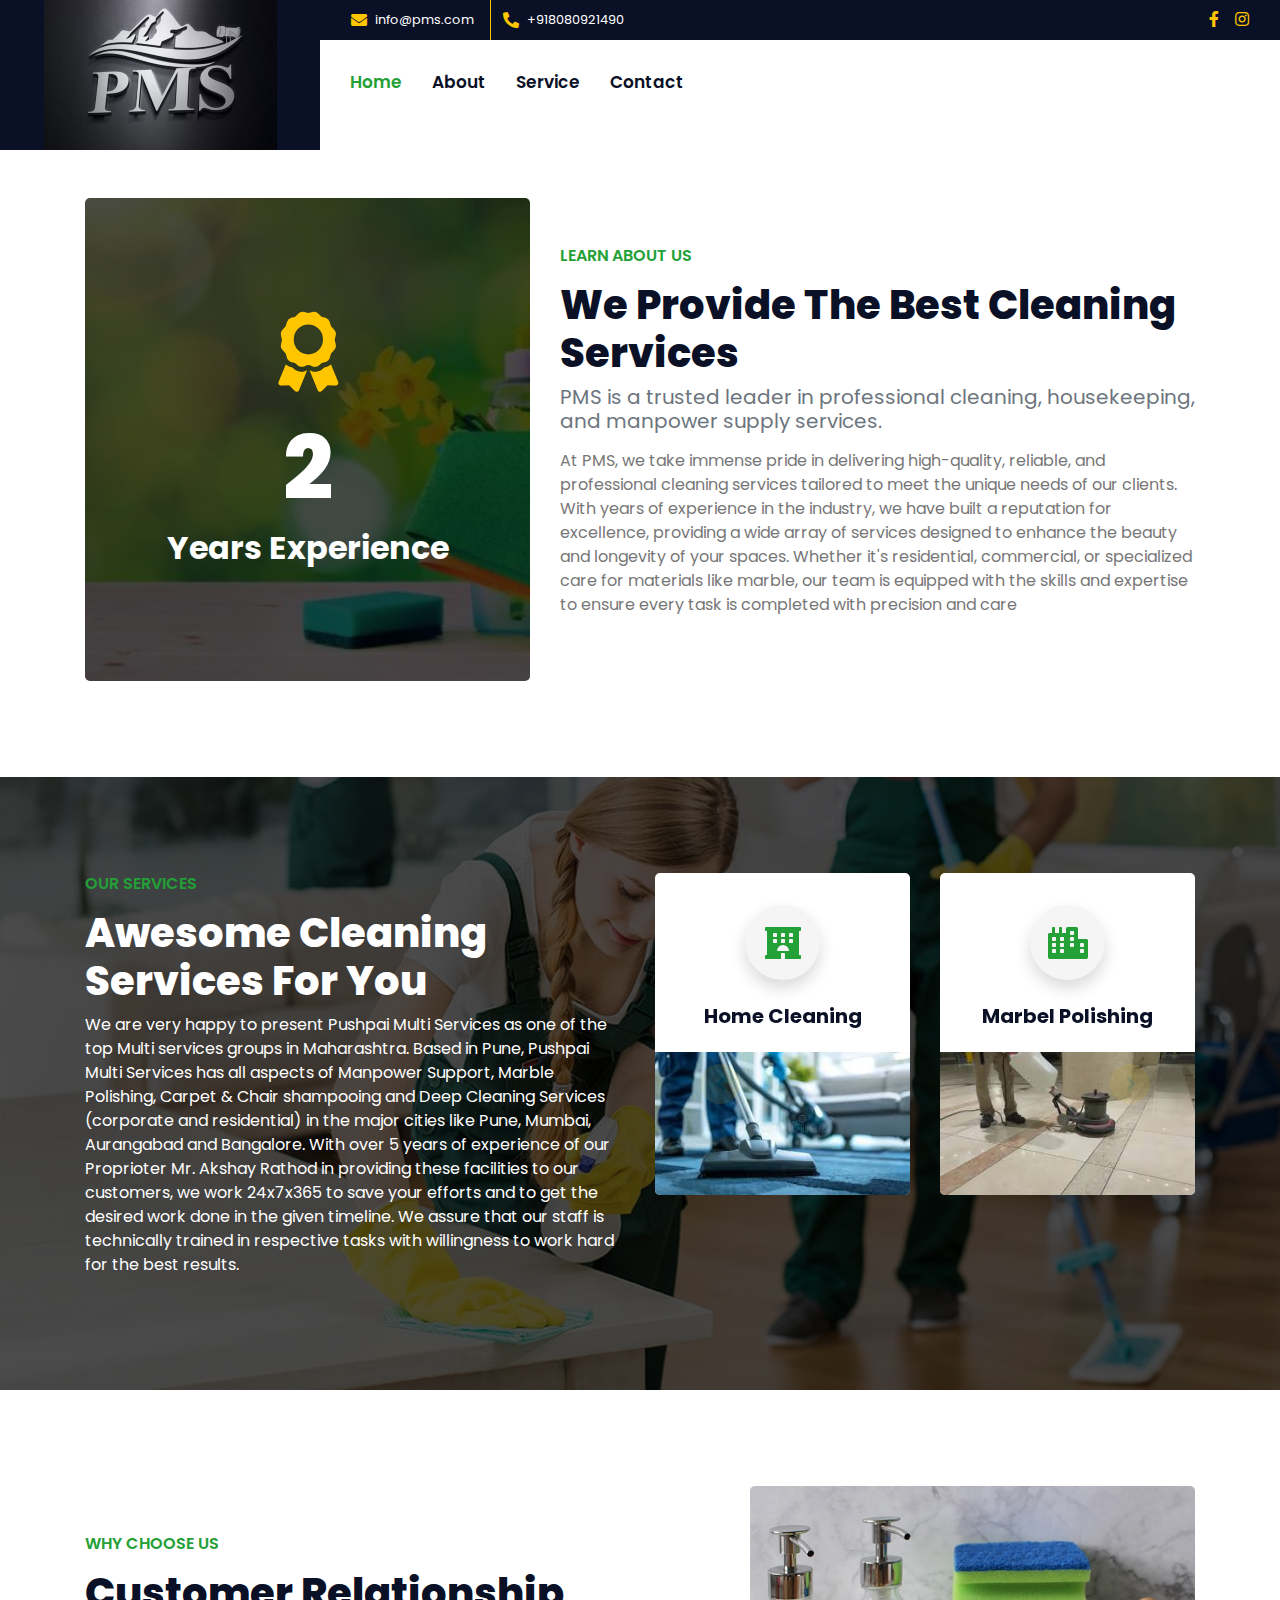
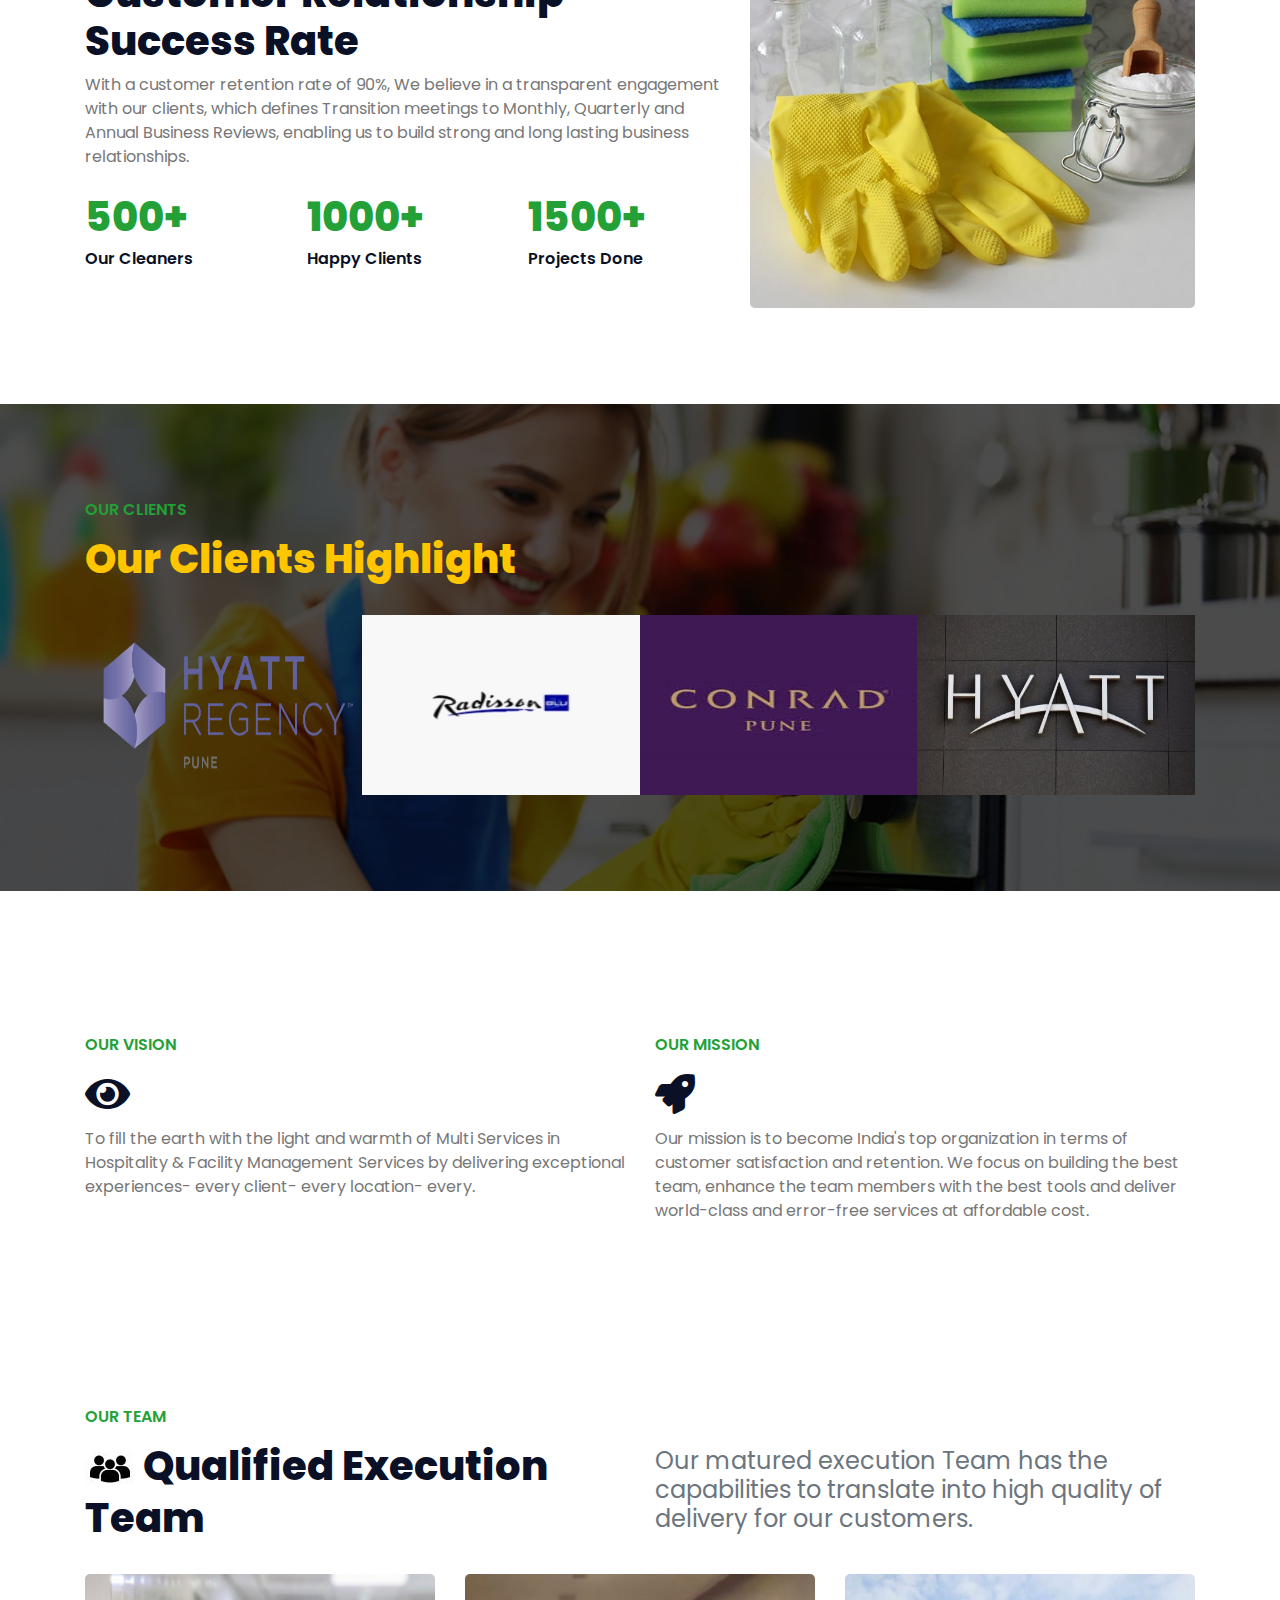
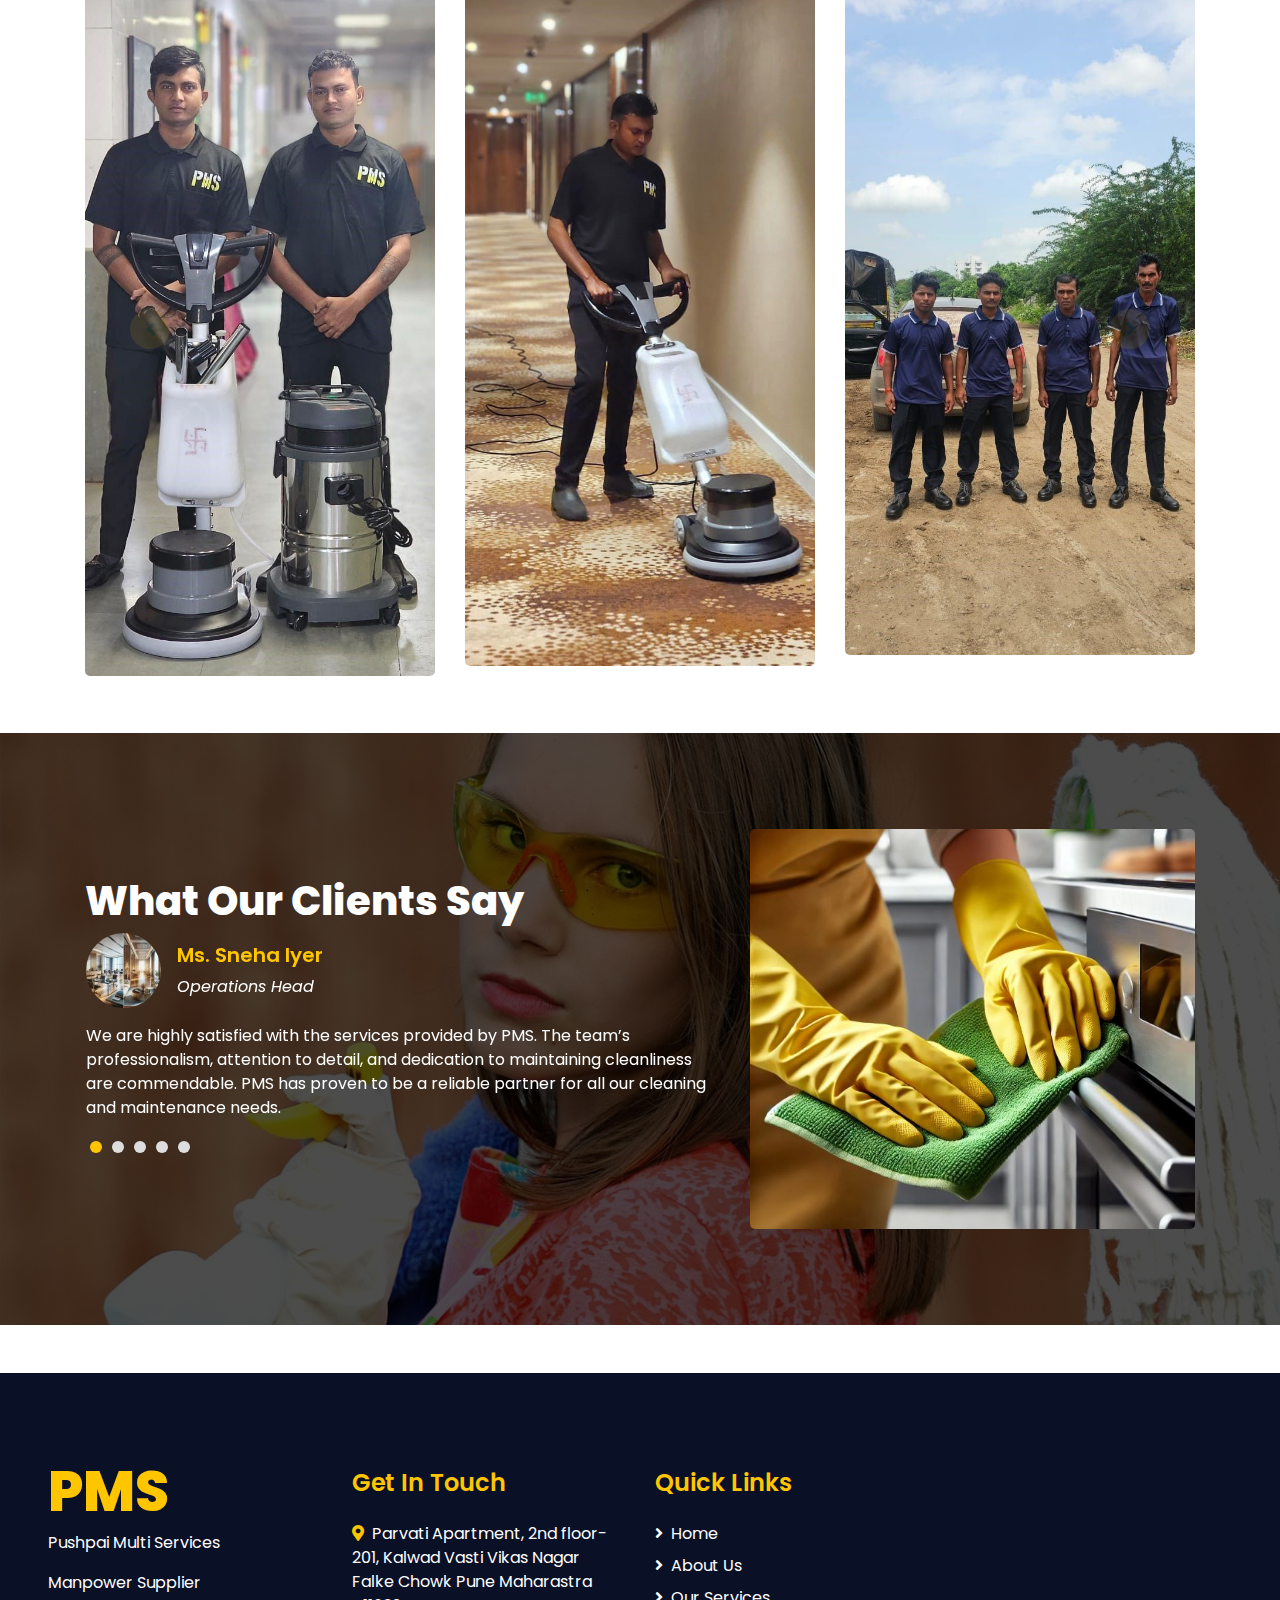
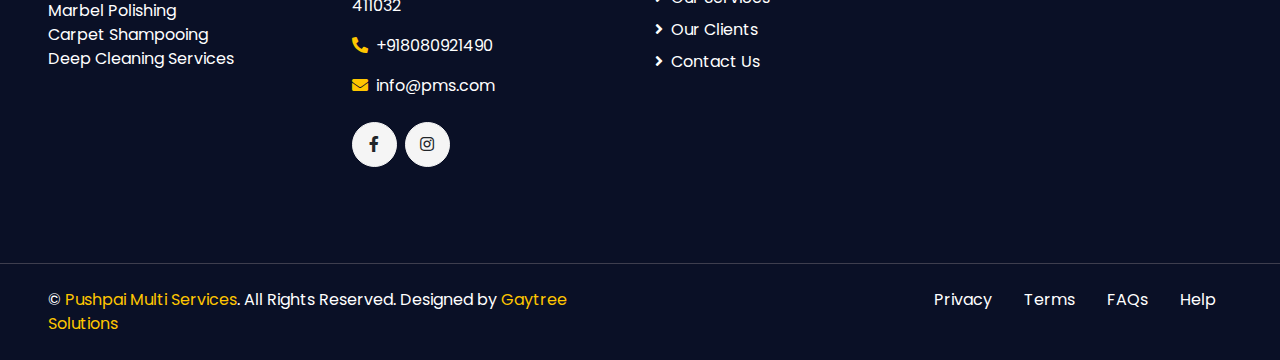
==== commit 8542063f: "Update index.html" ====
--- a/index.html
+++ b/index.html
@@ -272,8 +272,8 @@
                         <h6 class="text-secondary font-weight-semi-bold text-uppercase mb-3">Our Mission</h6>
                         <h1 class=""><i class="fa fa-rocket"></i></h1>
                         <p class="mb-4">
-                            To fill the earth with the light and warmth of Multi Services in Hospitality & Facility
-                            Management Services by delivering exceptional experiences- every client- every location- every.
+                            Our mission is to become India's top organization in terms of customer satisfaction and retention. We focus on building the best team, enhance the team members with the best tools and deliver
+                            world-class and error-free services at affordable cost.
                         </p>
                     </div>
                 </div>
@@ -510,4 +510,4 @@
         <script src="js/main.js"></script>
 </body>
 
-</html>+</html>
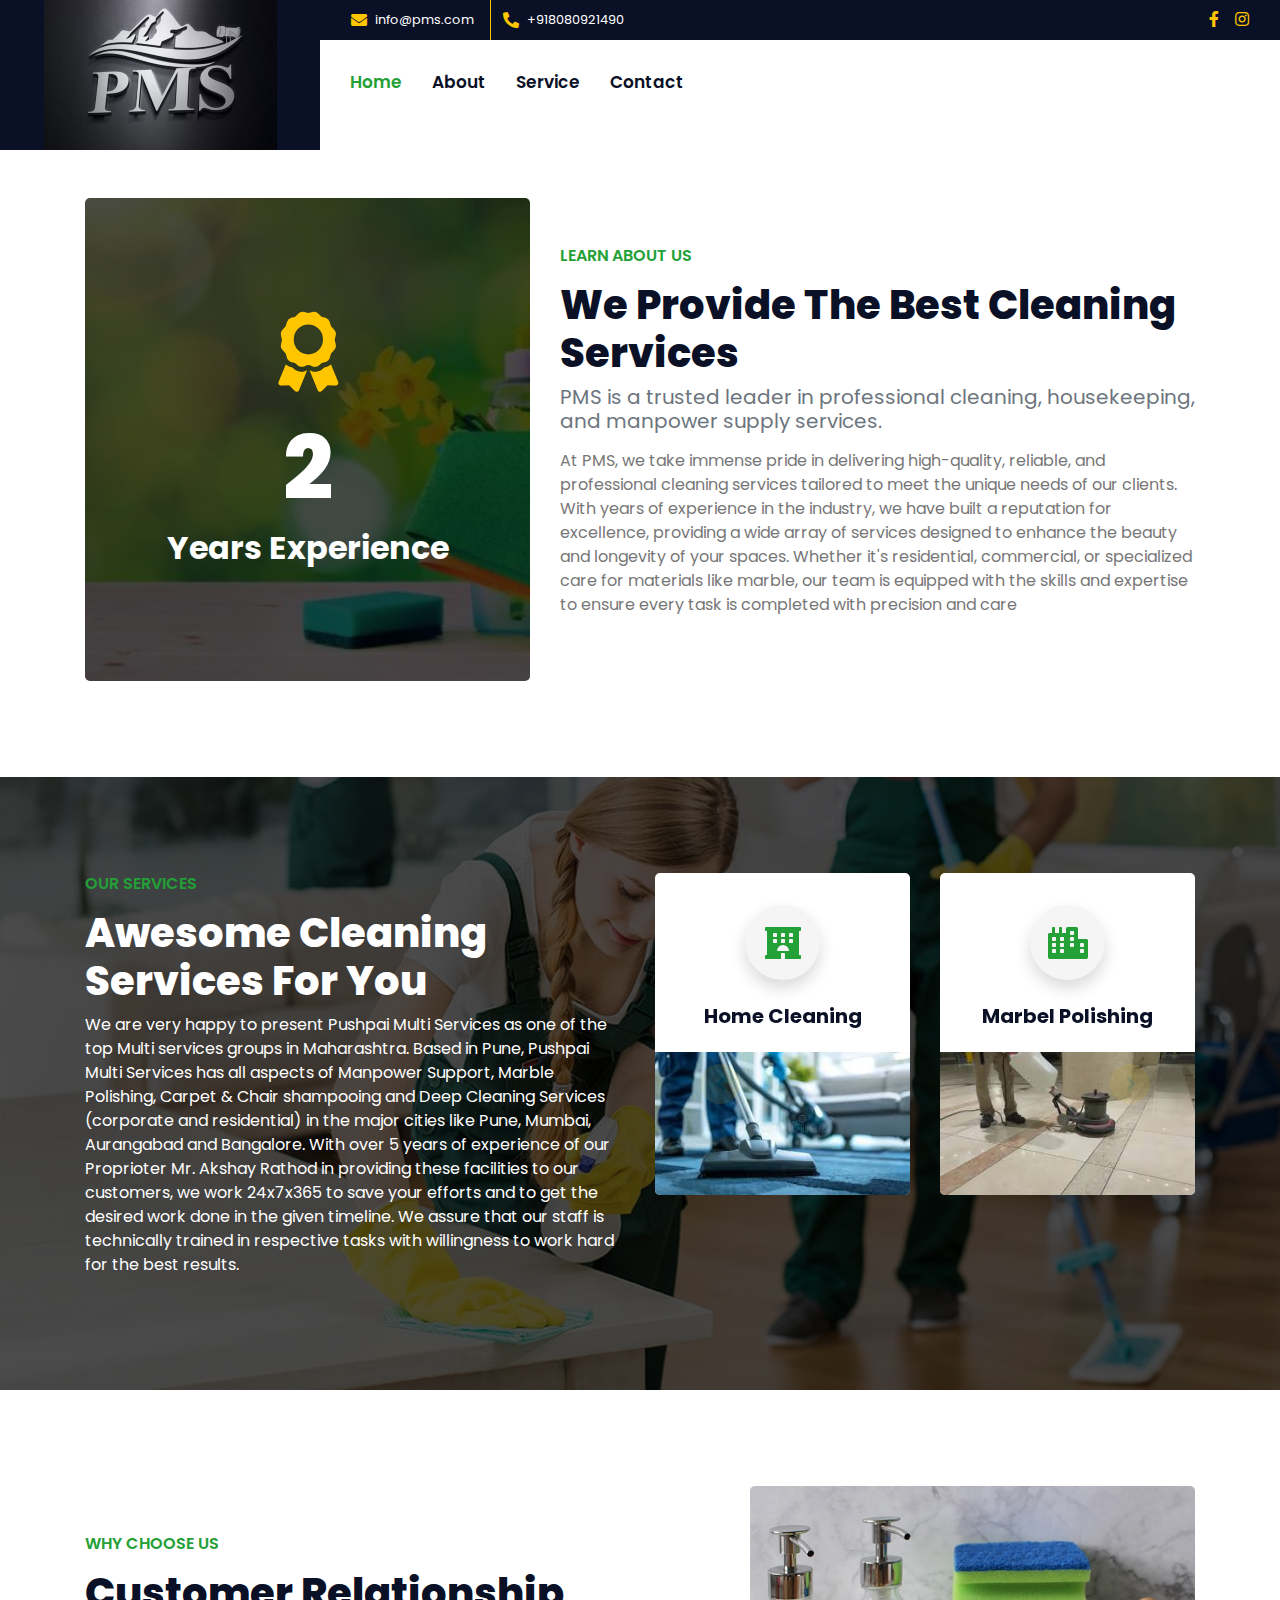
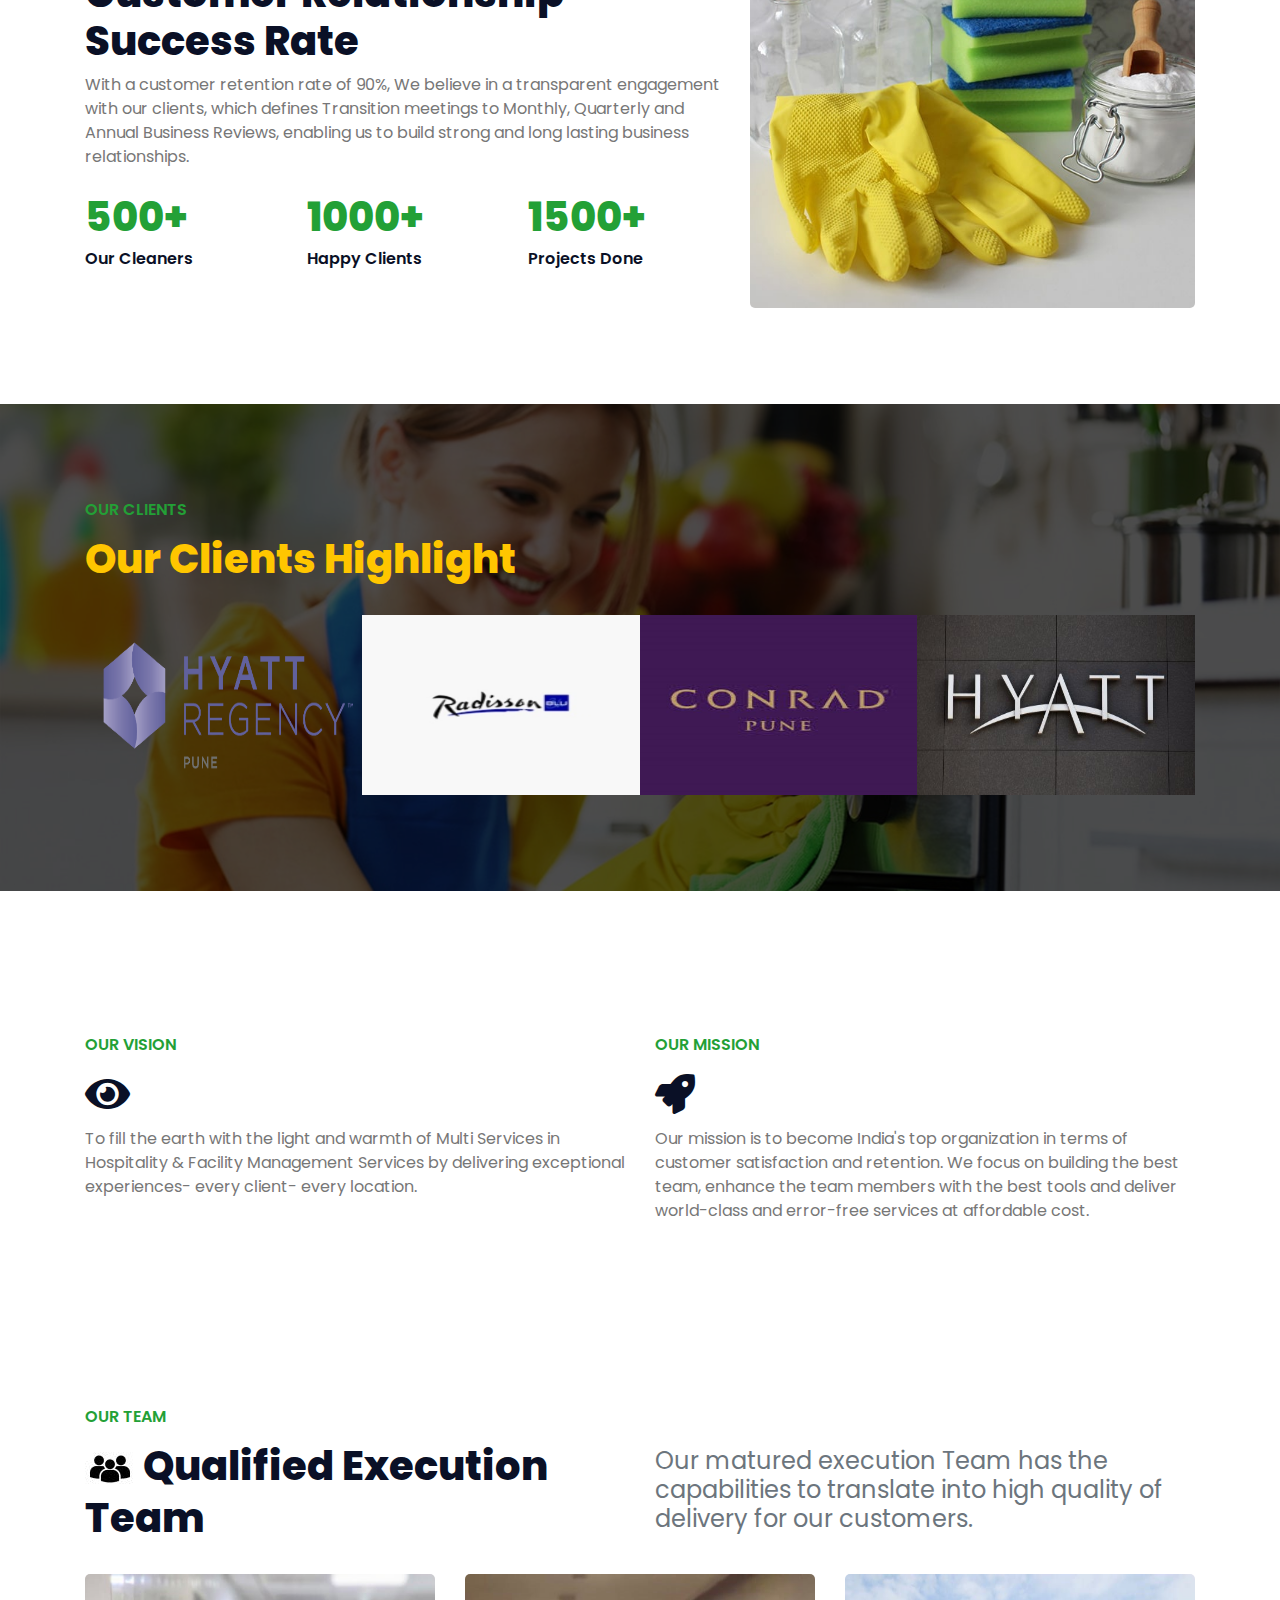
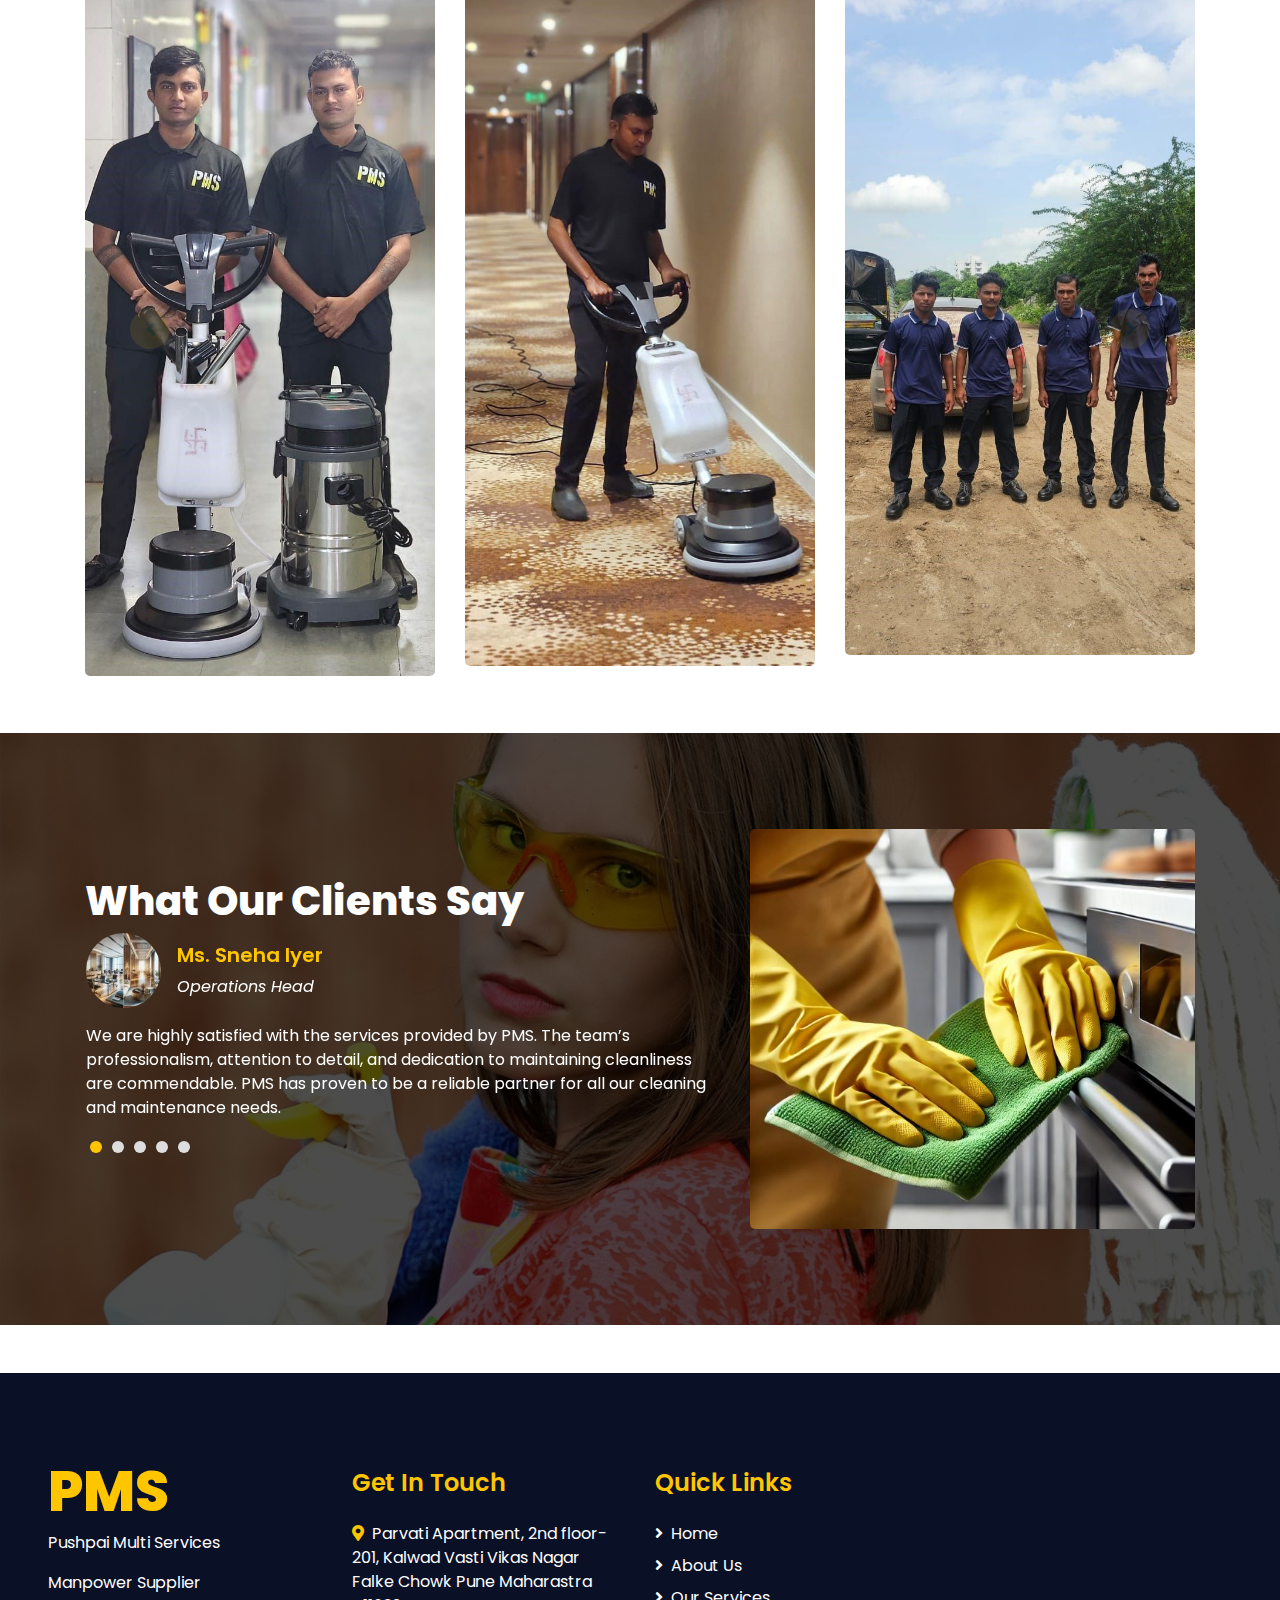
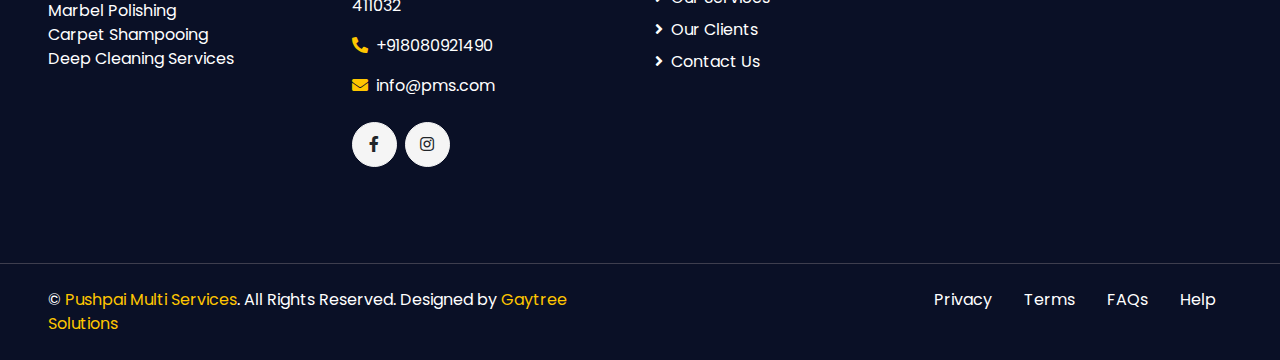
==== commit 652c79ba: "Update index.html updated mission" ====
--- a/index.html
+++ b/index.html
@@ -265,7 +265,7 @@
                         <h1 class=""><i class="fa-solid fa fa-eye"></i></h1>
                         <p class="mb-4">
                             To fill the earth with the light and warmth of Multi Services in Hospitality & Facility
-                            Management Services by delivering exceptional experiences- every client- every location- every.
+                            Management Services by delivering exceptional experiences- every client- every location.
                         </p>
                     </div>
                     <div class="col-lg-6 pt-lg-5 pb-3">
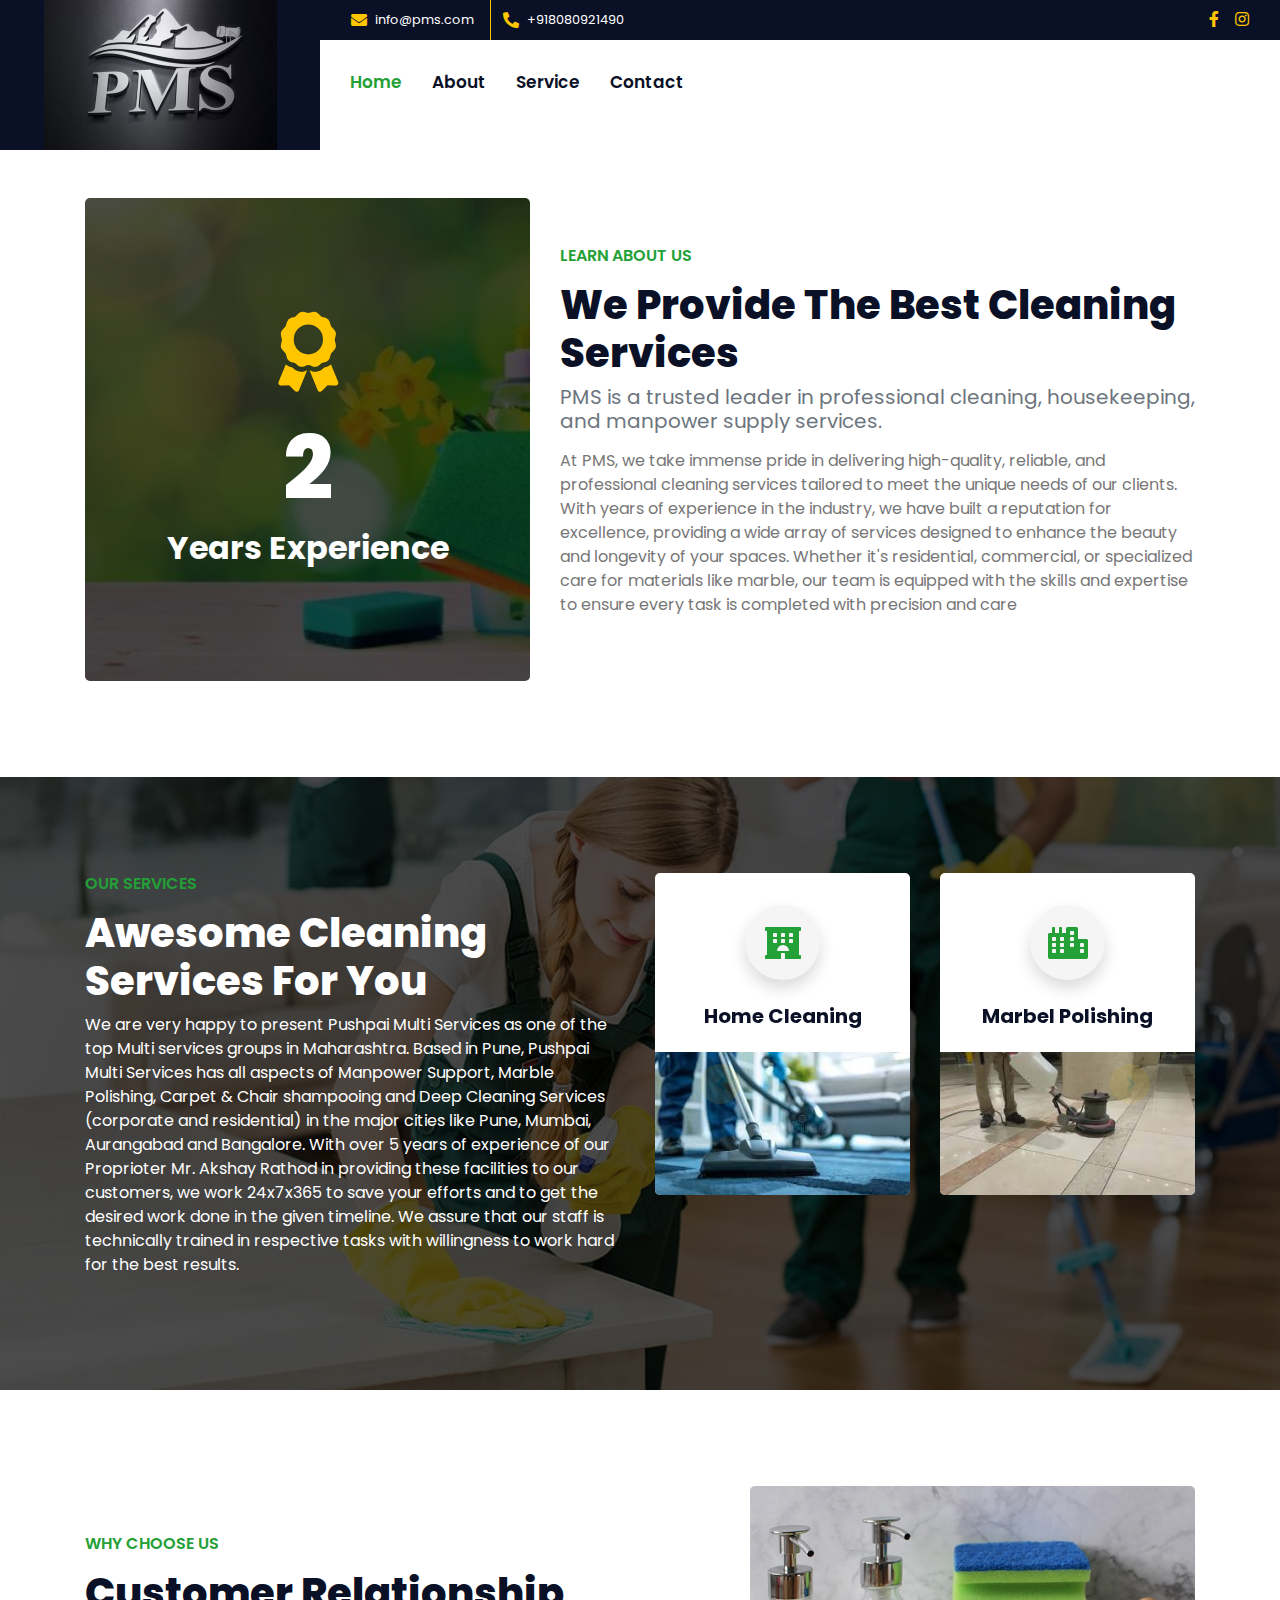
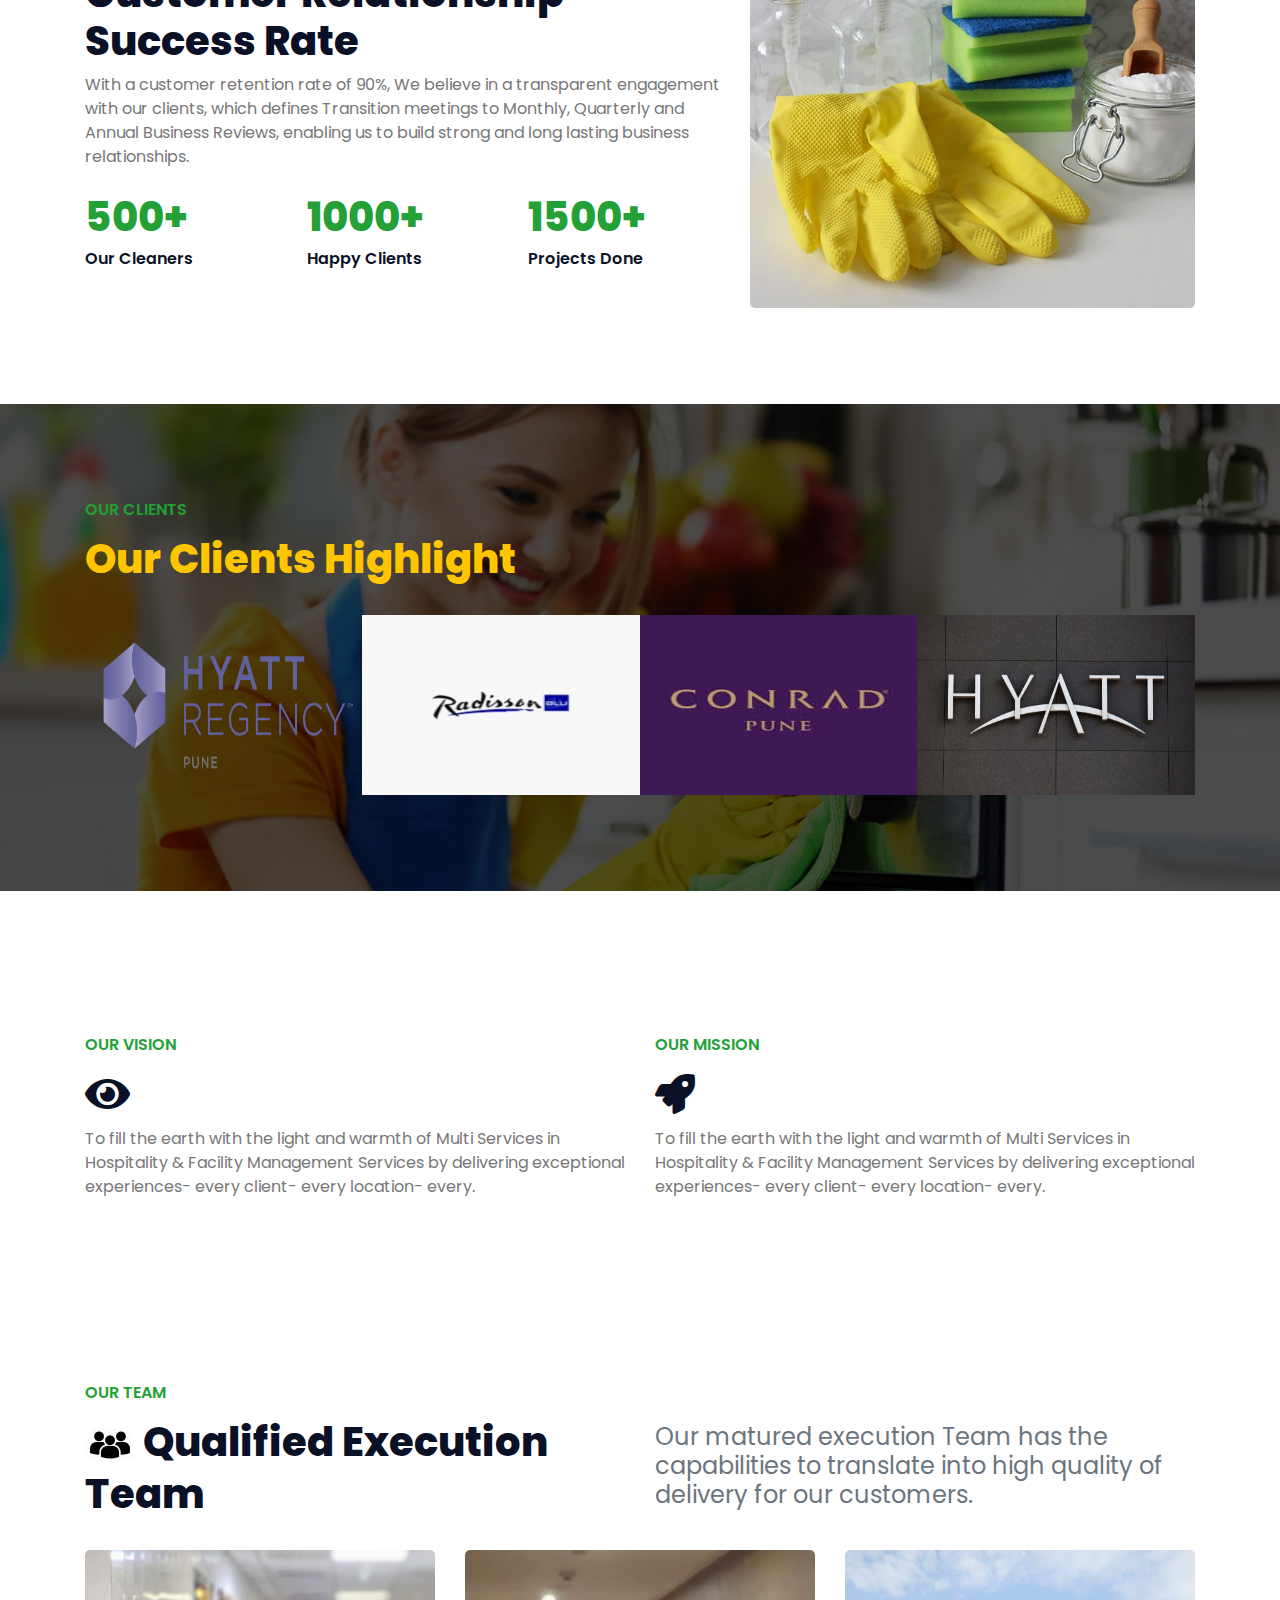
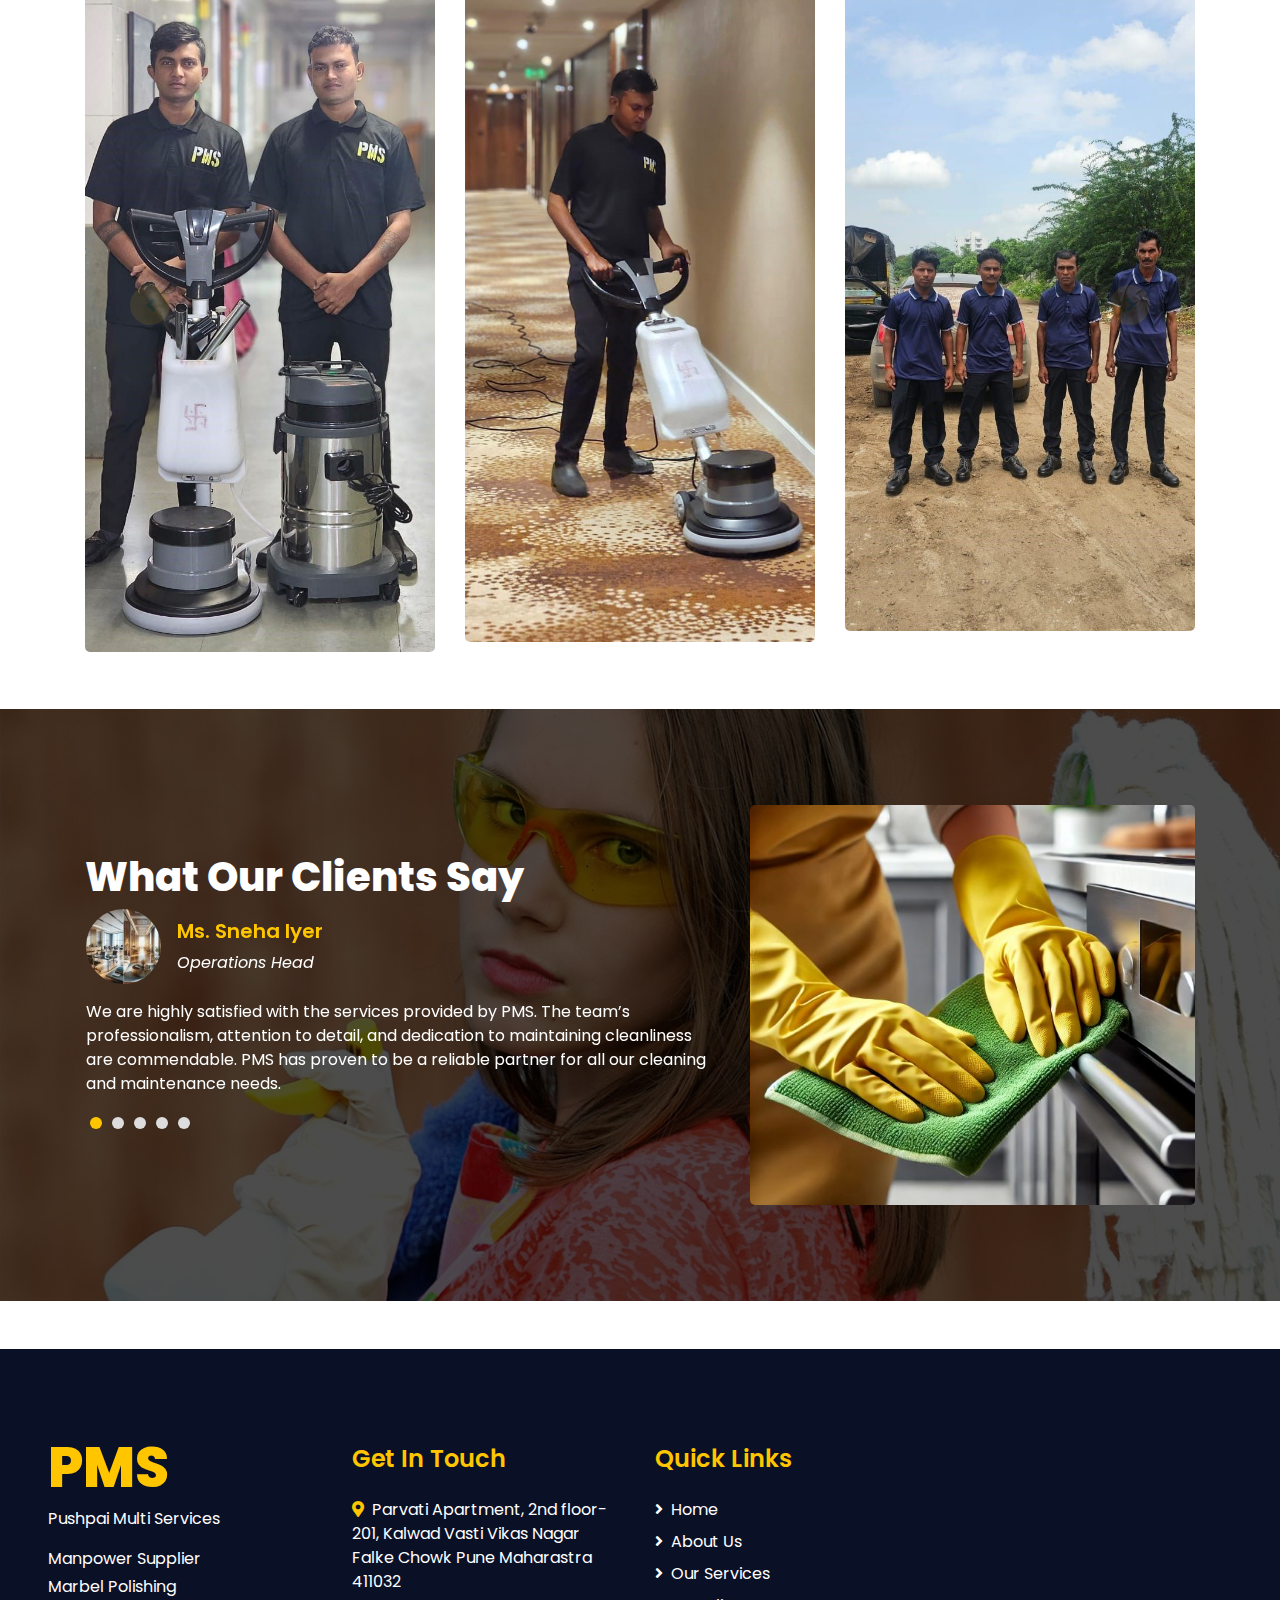
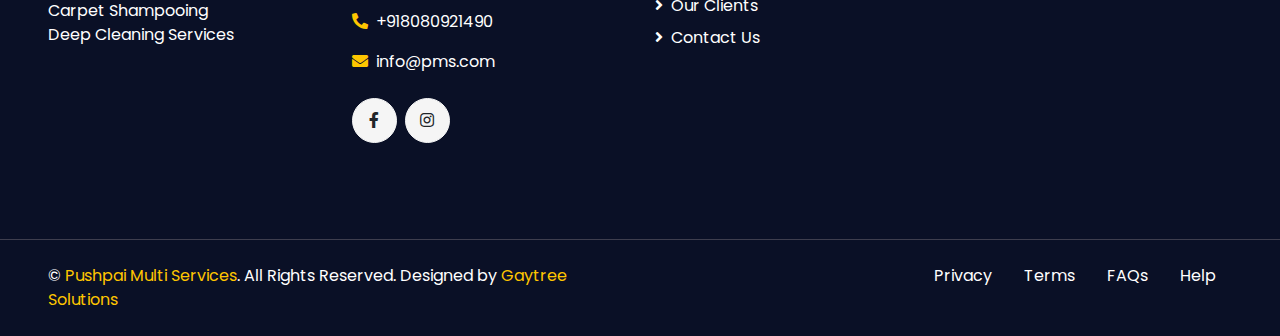
==== commit f179bbca: "Merge branch 'master' into staticsite" ====
--- a/index.html
+++ b/index.html
@@ -1,6 +1,5 @@
 <!DOCTYPE html>
 <html lang="en">
-
 <head>
     <meta charset="utf-8">
     <title>PMS - Pushpai Multi Services</title>
@@ -265,15 +264,15 @@
                         <h1 class=""><i class="fa-solid fa fa-eye"></i></h1>
                         <p class="mb-4">
                             To fill the earth with the light and warmth of Multi Services in Hospitality & Facility
-                            Management Services by delivering exceptional experiences- every client- every location.
+                            Management Services by delivering exceptional experiences- every client- every location- every.
                         </p>
                     </div>
                     <div class="col-lg-6 pt-lg-5 pb-3">
                         <h6 class="text-secondary font-weight-semi-bold text-uppercase mb-3">Our Mission</h6>
                         <h1 class=""><i class="fa fa-rocket"></i></h1>
                         <p class="mb-4">
-                            Our mission is to become India's top organization in terms of customer satisfaction and retention. We focus on building the best team, enhance the team members with the best tools and deliver
-                            world-class and error-free services at affordable cost.
+                            To fill the earth with the light and warmth of Multi Services in Hospitality & Facility
+                            Management Services by delivering exceptional experiences- every client- every location- every.
                         </p>
                     </div>
                 </div>
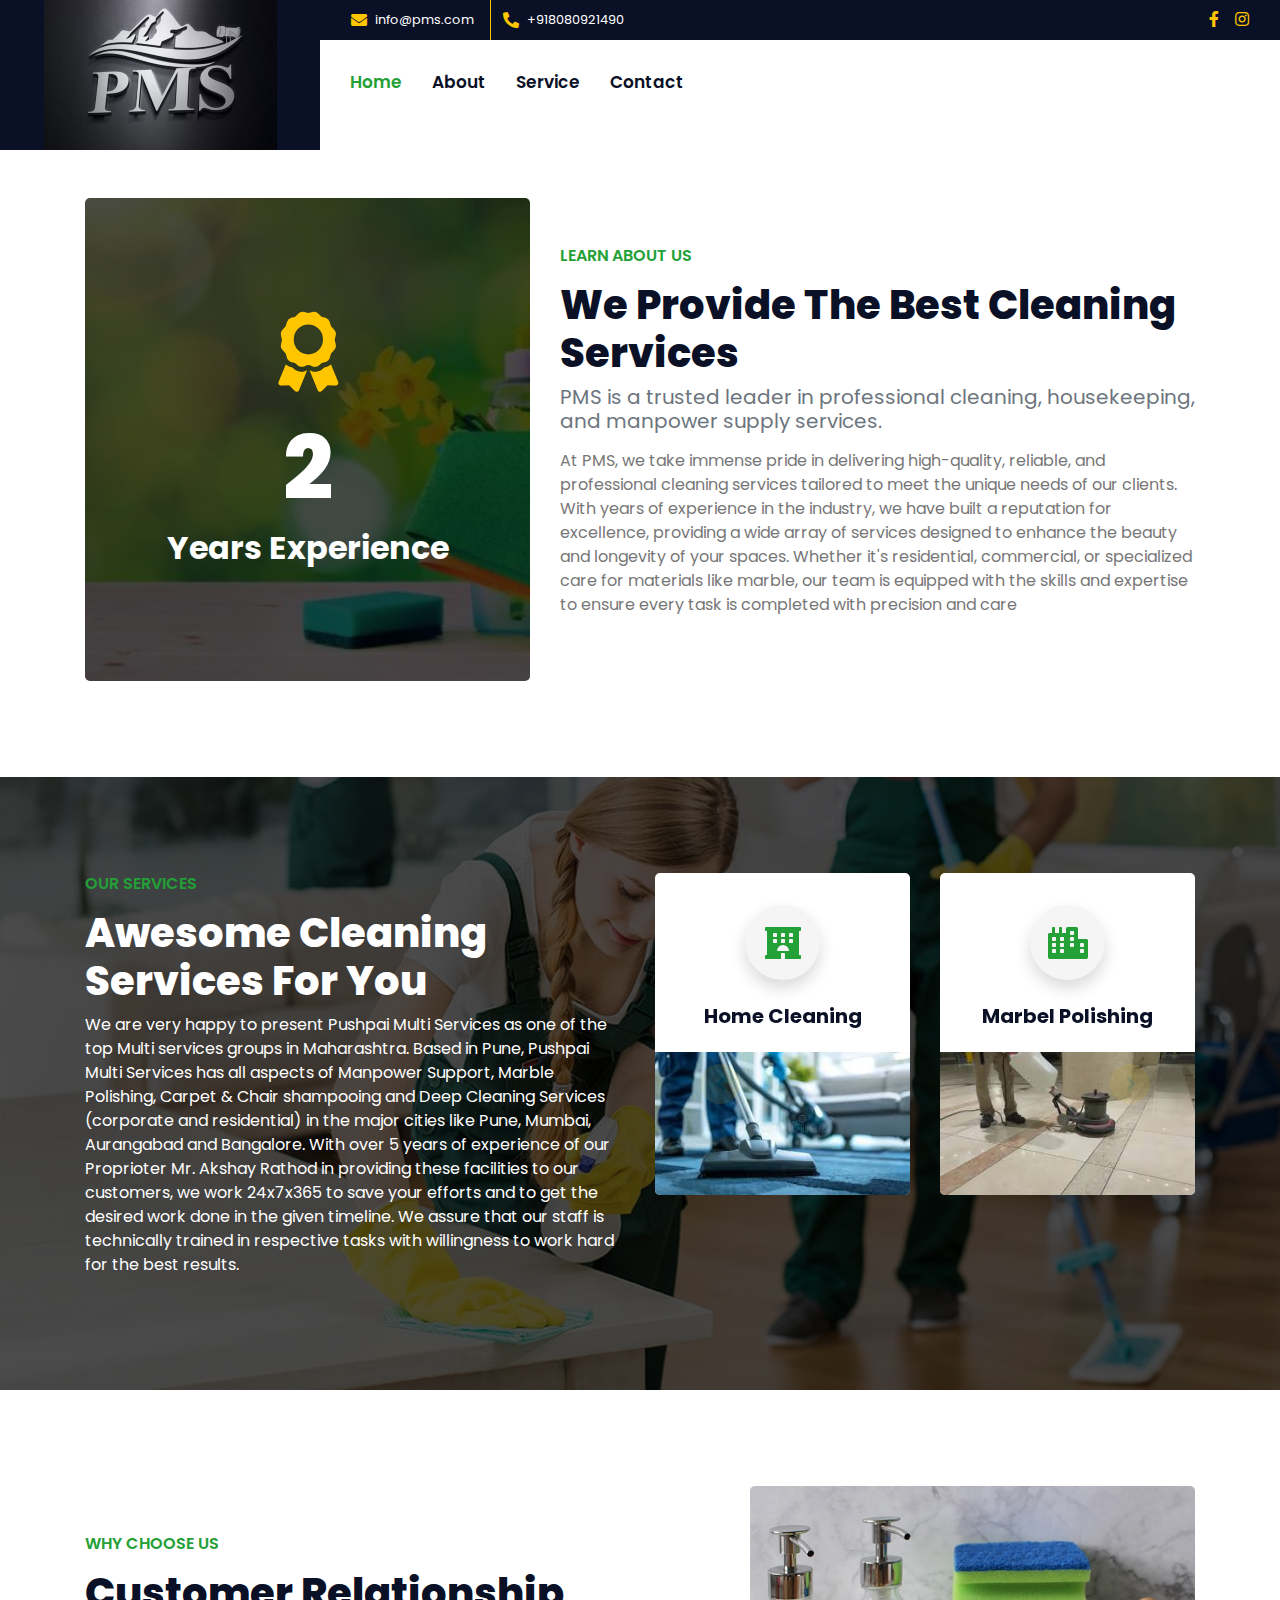
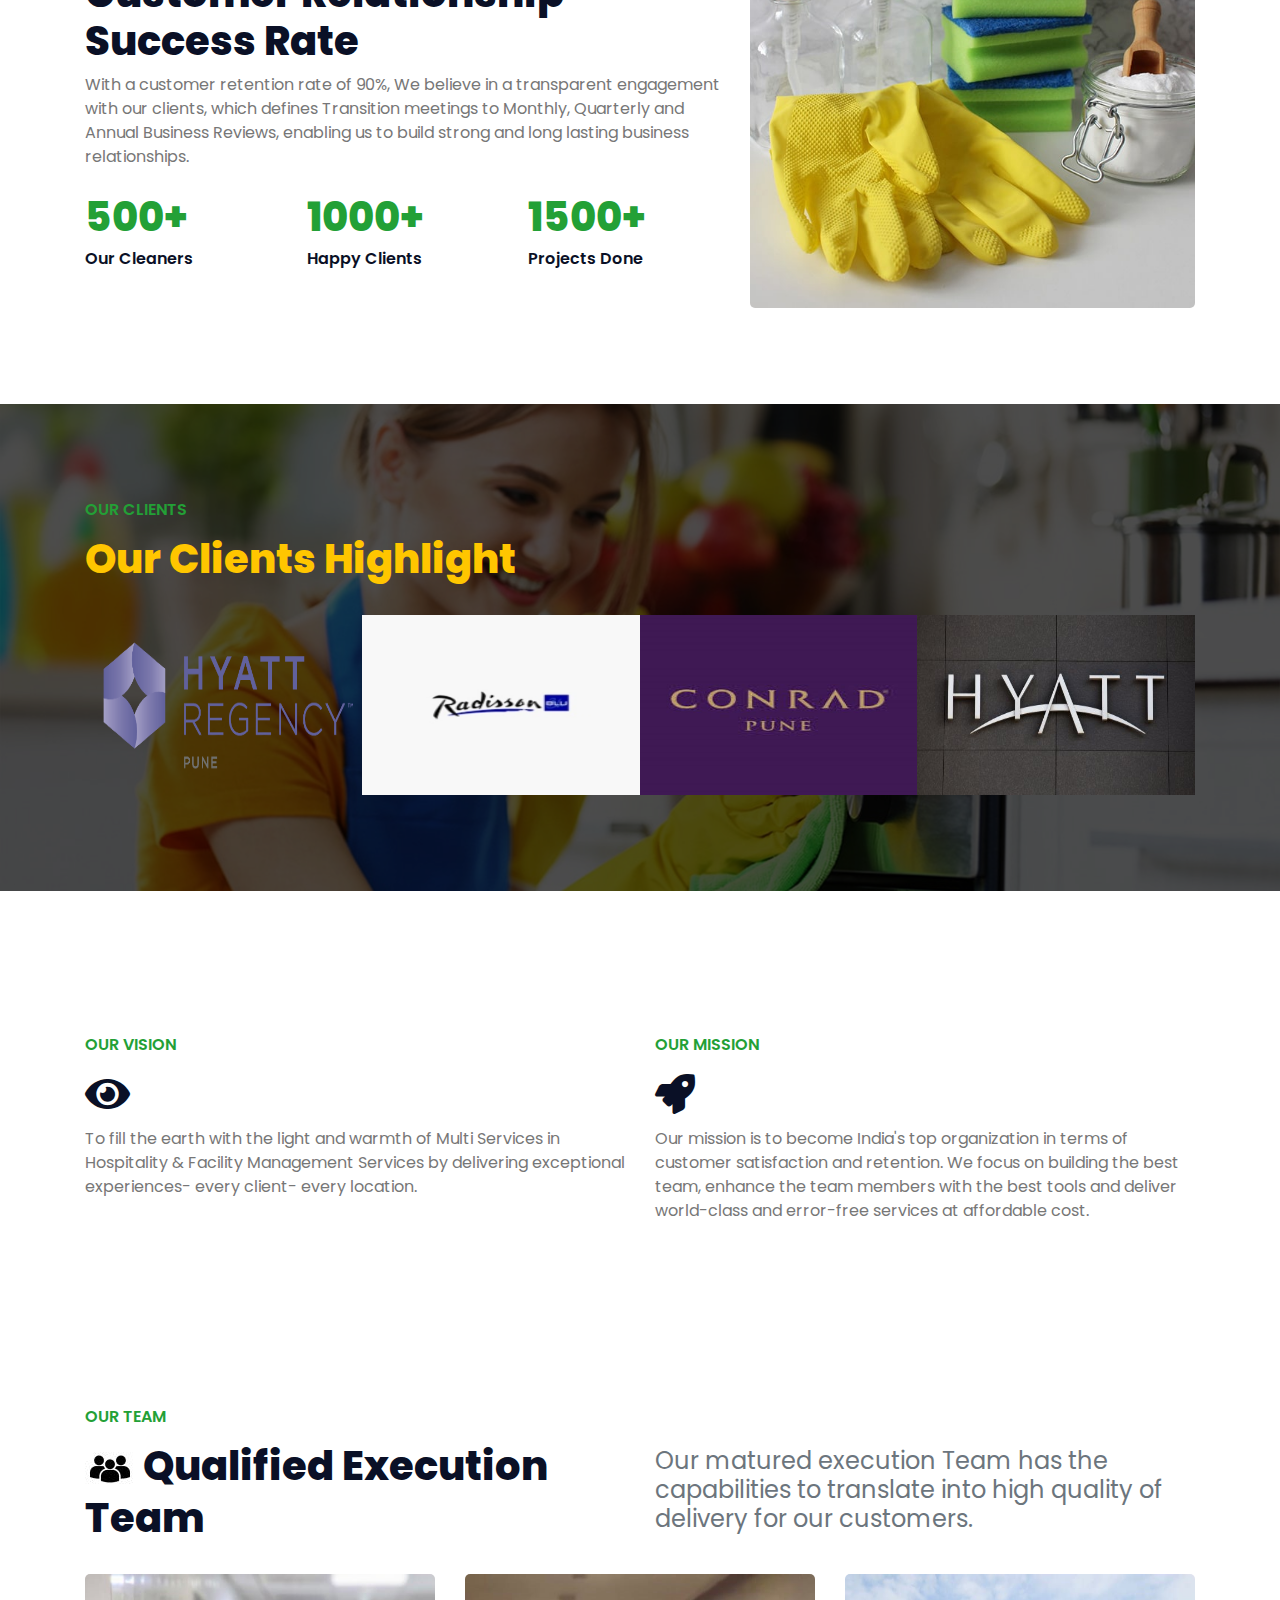
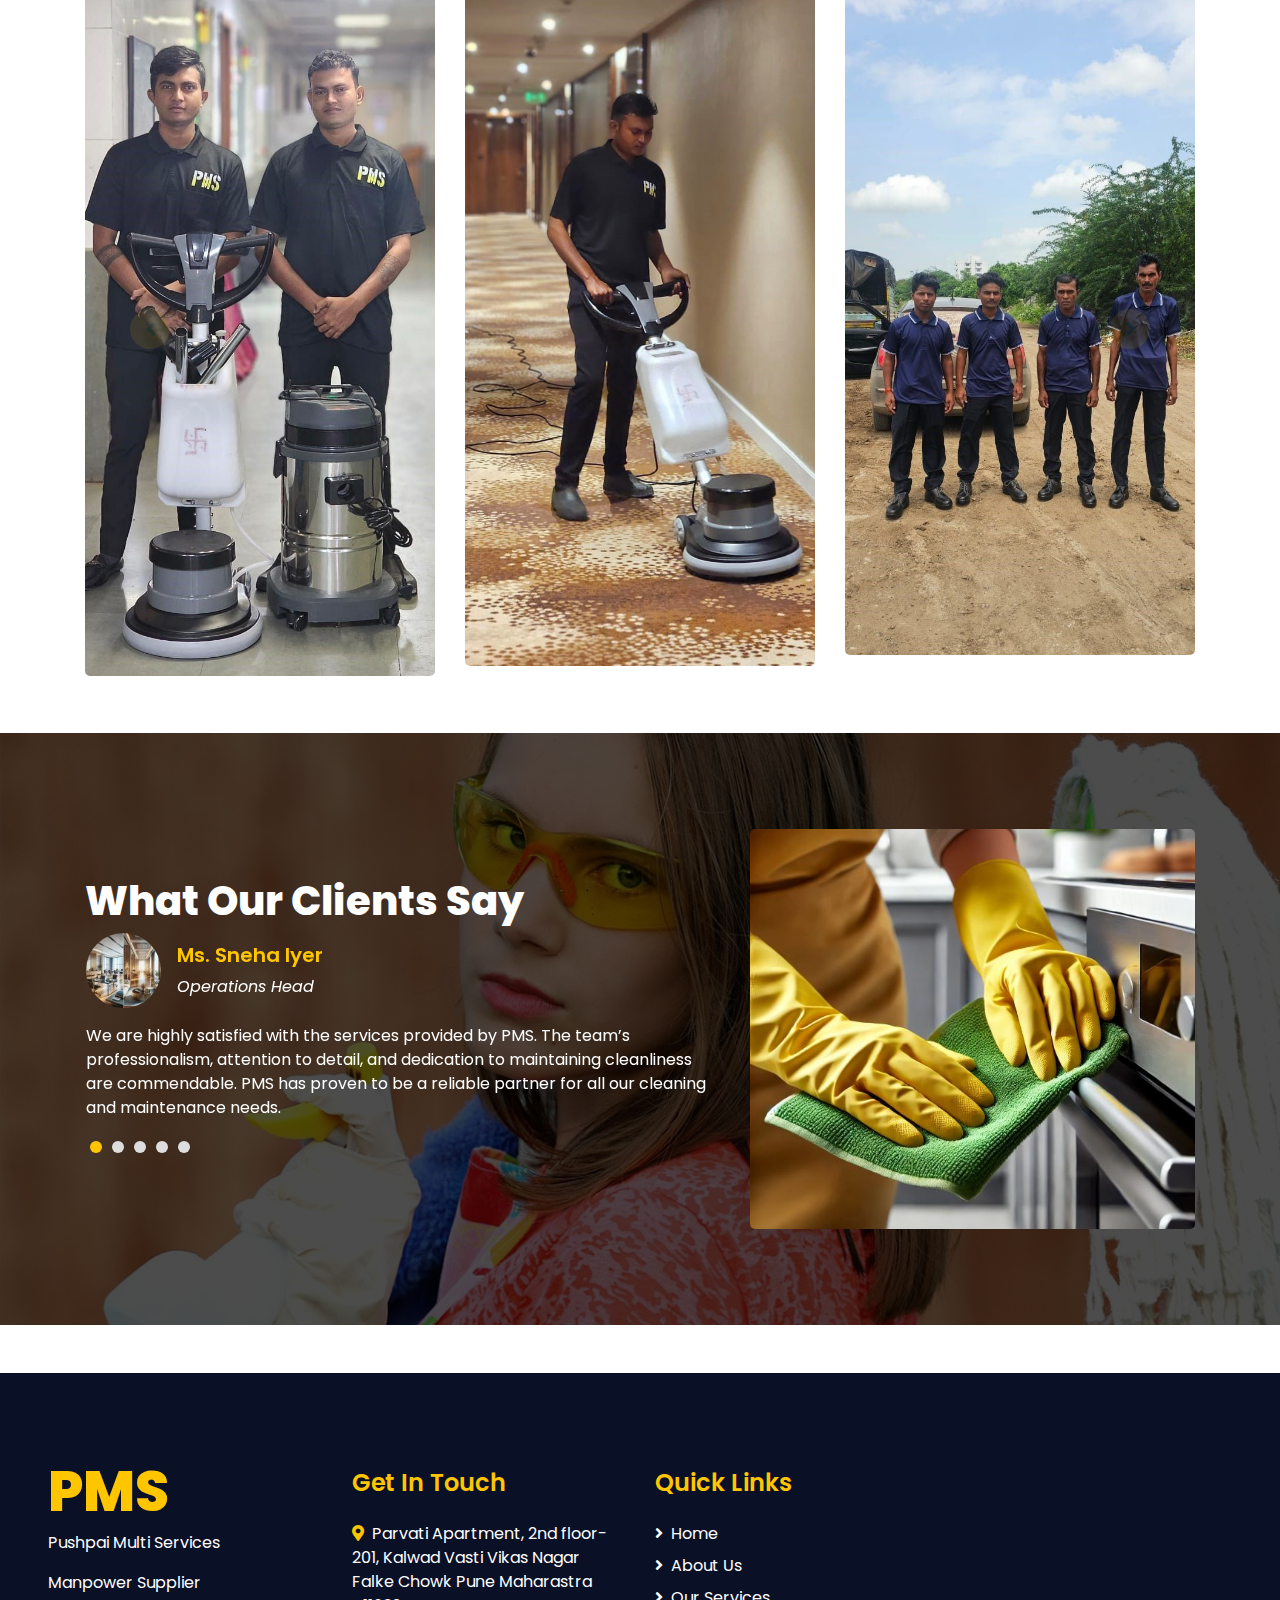
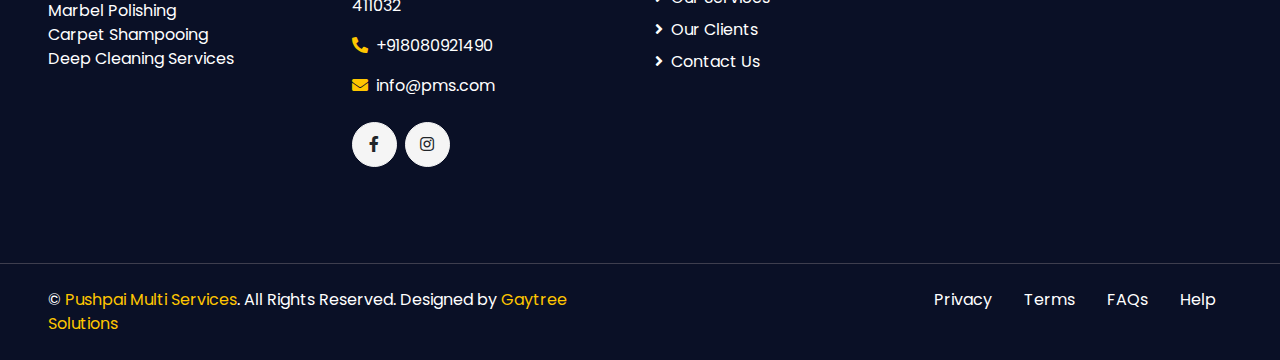
==== commit 1d7bb8d8: "Merge pull request #1 from bgunjan01/staticsite" ====
--- a/index.html
+++ b/index.html
@@ -264,15 +264,15 @@
                         <h1 class=""><i class="fa-solid fa fa-eye"></i></h1>
                         <p class="mb-4">
                             To fill the earth with the light and warmth of Multi Services in Hospitality & Facility
-                            Management Services by delivering exceptional experiences- every client- every location- every.
+                            Management Services by delivering exceptional experiences- every client- every location.
                         </p>
                     </div>
                     <div class="col-lg-6 pt-lg-5 pb-3">
                         <h6 class="text-secondary font-weight-semi-bold text-uppercase mb-3">Our Mission</h6>
                         <h1 class=""><i class="fa fa-rocket"></i></h1>
                         <p class="mb-4">
-                            To fill the earth with the light and warmth of Multi Services in Hospitality & Facility
-                            Management Services by delivering exceptional experiences- every client- every location- every.
+                            Our mission is to become India's top organization in terms of customer satisfaction and retention. We focus on building the best team, enhance the team members with the best tools and deliver
+                            world-class and error-free services at affordable cost.
                         </p>
                     </div>
                 </div>
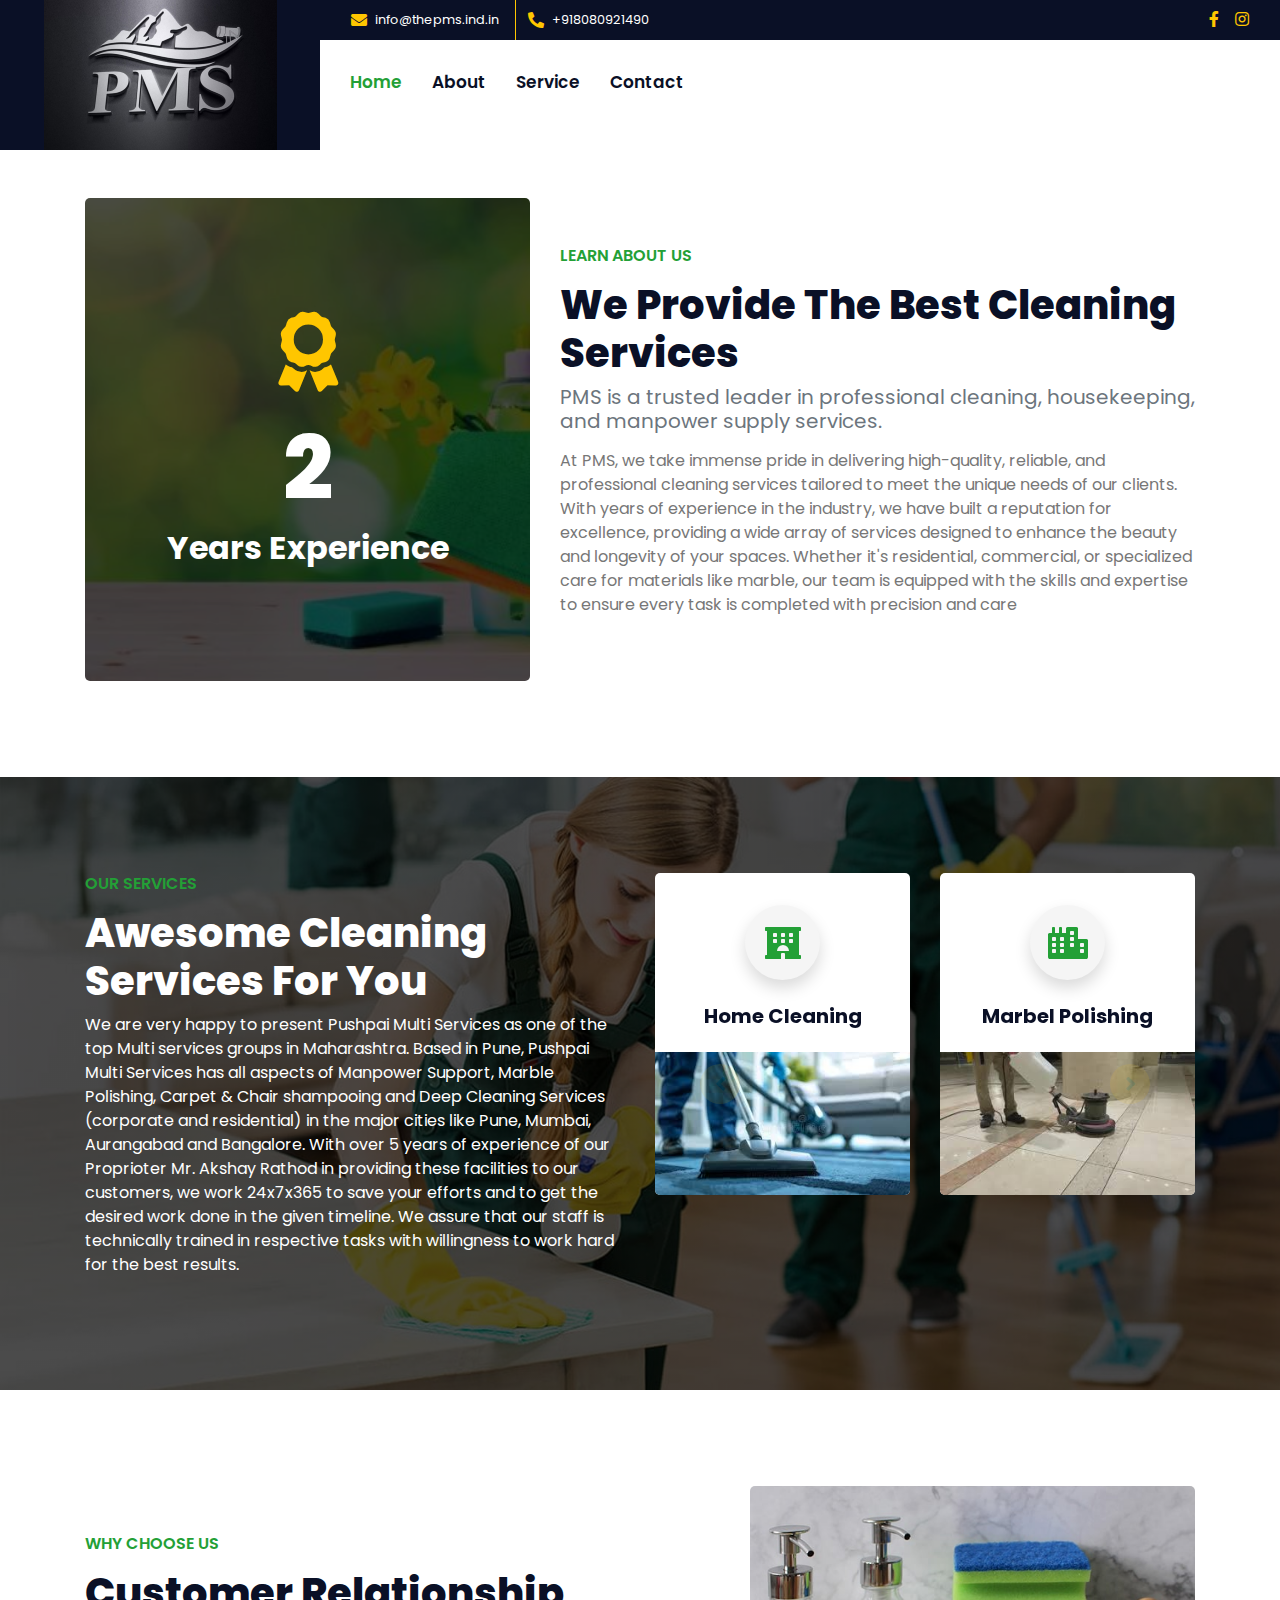
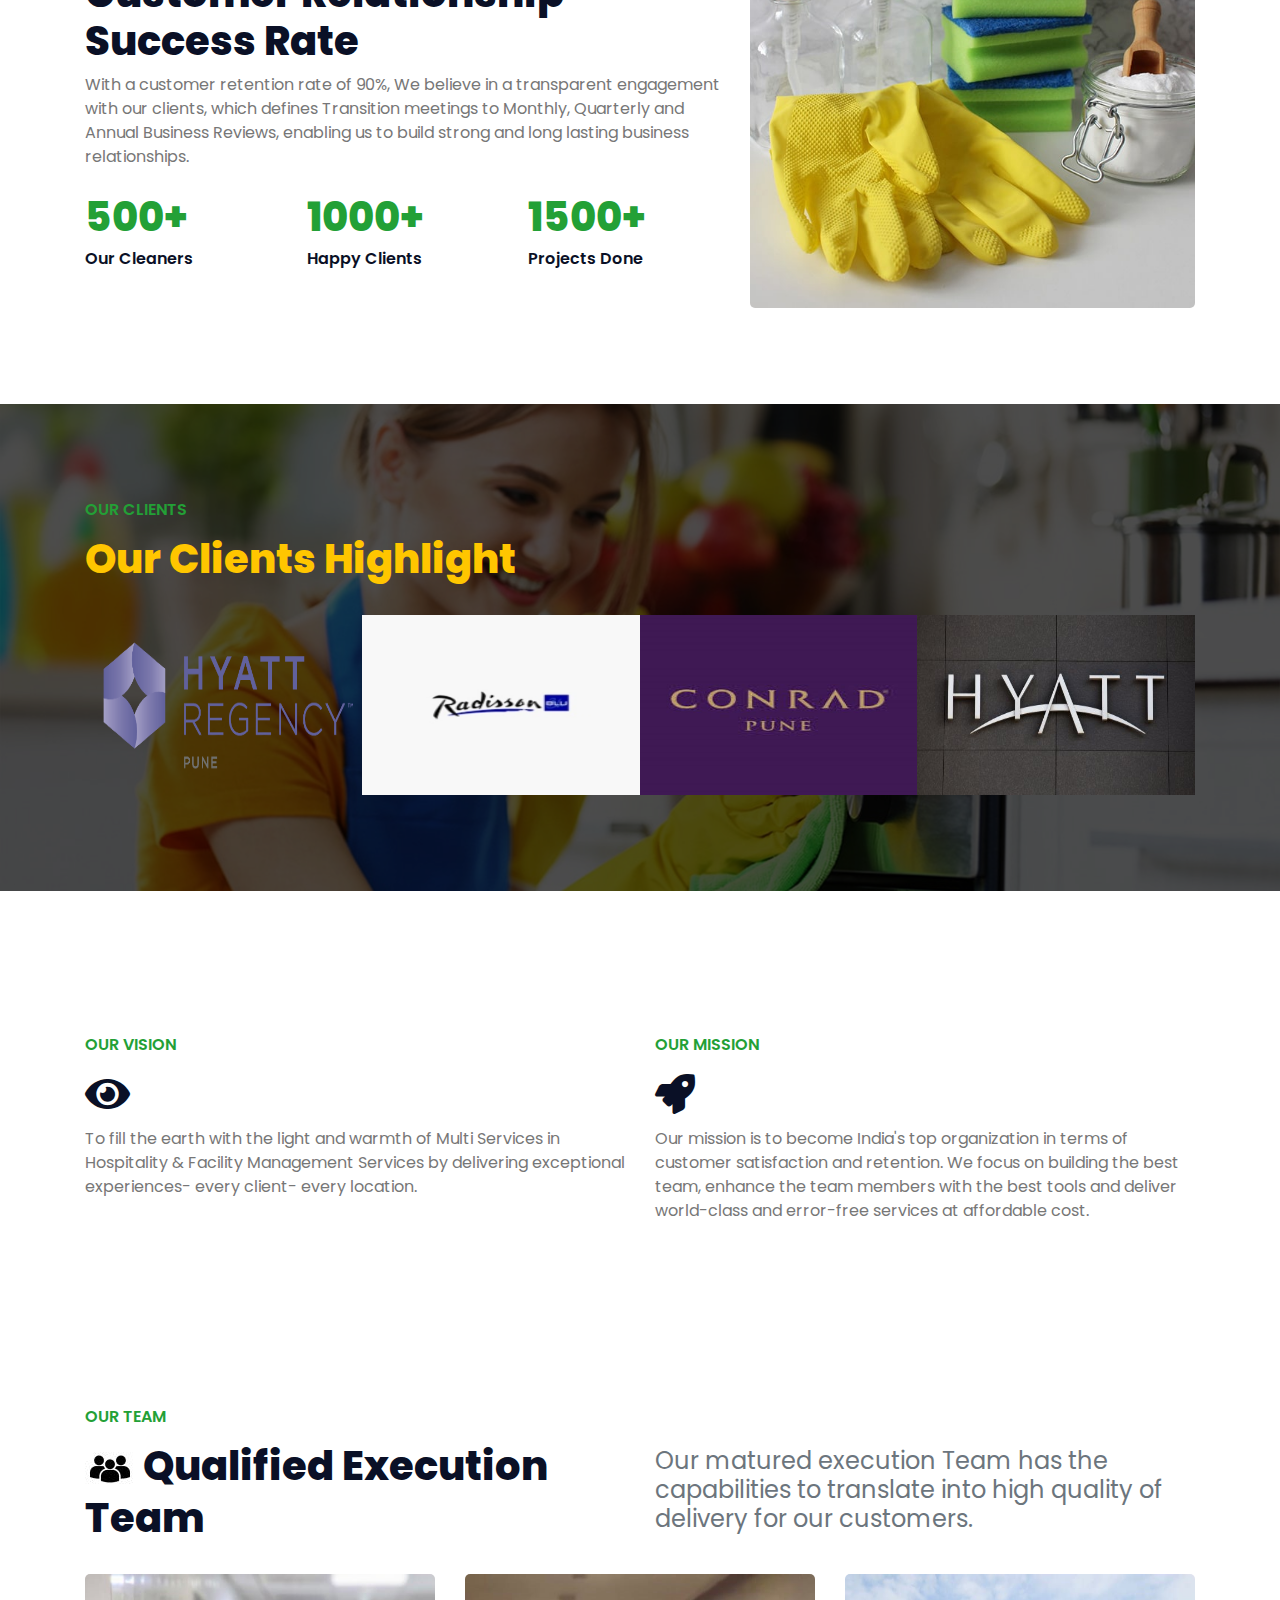
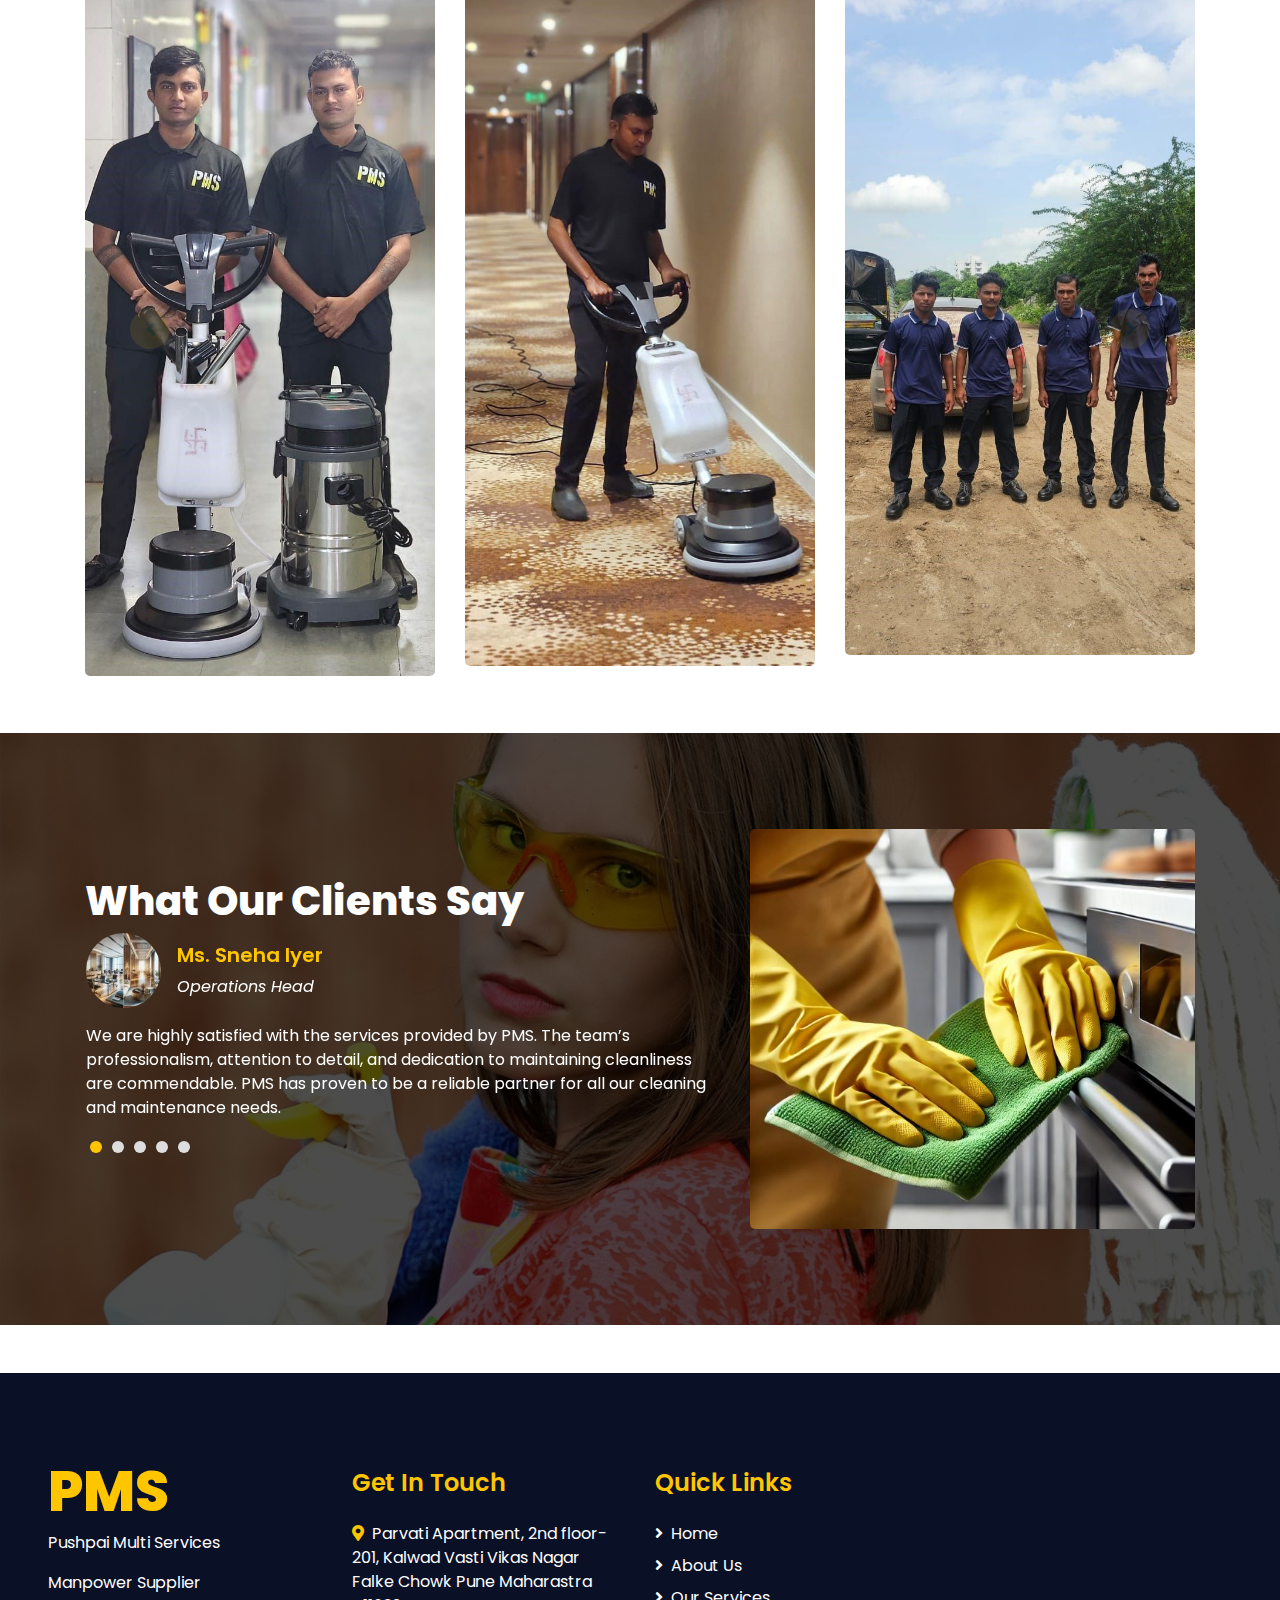
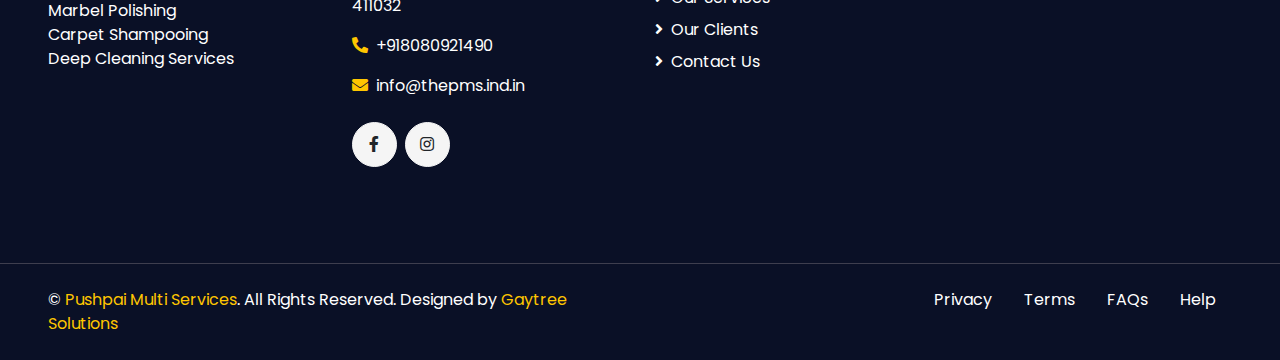
==== commit d5d00b3d: "Update index.html" ====
--- a/index.html
+++ b/index.html
@@ -39,7 +39,7 @@
                     <div class="col-lg-7 text-left text-white">
                         <div class="h-100 d-inline-flex align-items-center border-right border-primary py-2 px-3">
                             <i class="fa fa-envelope text-primary mr-2"></i>
-                            <small>info@pms.com</small>
+                            <small>info@thepms.ind.in</small>
                         </div>
                         <div class="h-100 d-inline-flex align-items-center py-2 px-2">
                             <i class="fa fa-phone-alt text-primary mr-2"></i>
@@ -442,7 +442,7 @@
                         Kalwad Vasti Vikas Nagar Falke Chowk Pune Maharastra 411032
                     </p>
                     <p><i class="fa fa-phone-alt text-primary mr-2"></i>+918080921490</p>
-                    <p><i class="fa fa-envelope text-primary mr-2"></i>info@pms.com</p>
+                    <p><i class="fa fa-envelope text-primary mr-2"></i>info@thepms.ind.in</p>
                     <div class="d-flex justify-content-start mt-4">
                         <a class="btn btn-light btn-social mr-2" href="#"><i class="fab fa-facebook-f"></i></a>
                         <a class="btn btn-light btn-social" href="https://www.instagram.com/pushpai_multiservices07pvt_ltd/profilecard/?igsh=MjhtMmc2MXdqMWpk" target="_blank" rel="noopener noreferrer"><i class="fab fa-instagram"></i></a>
